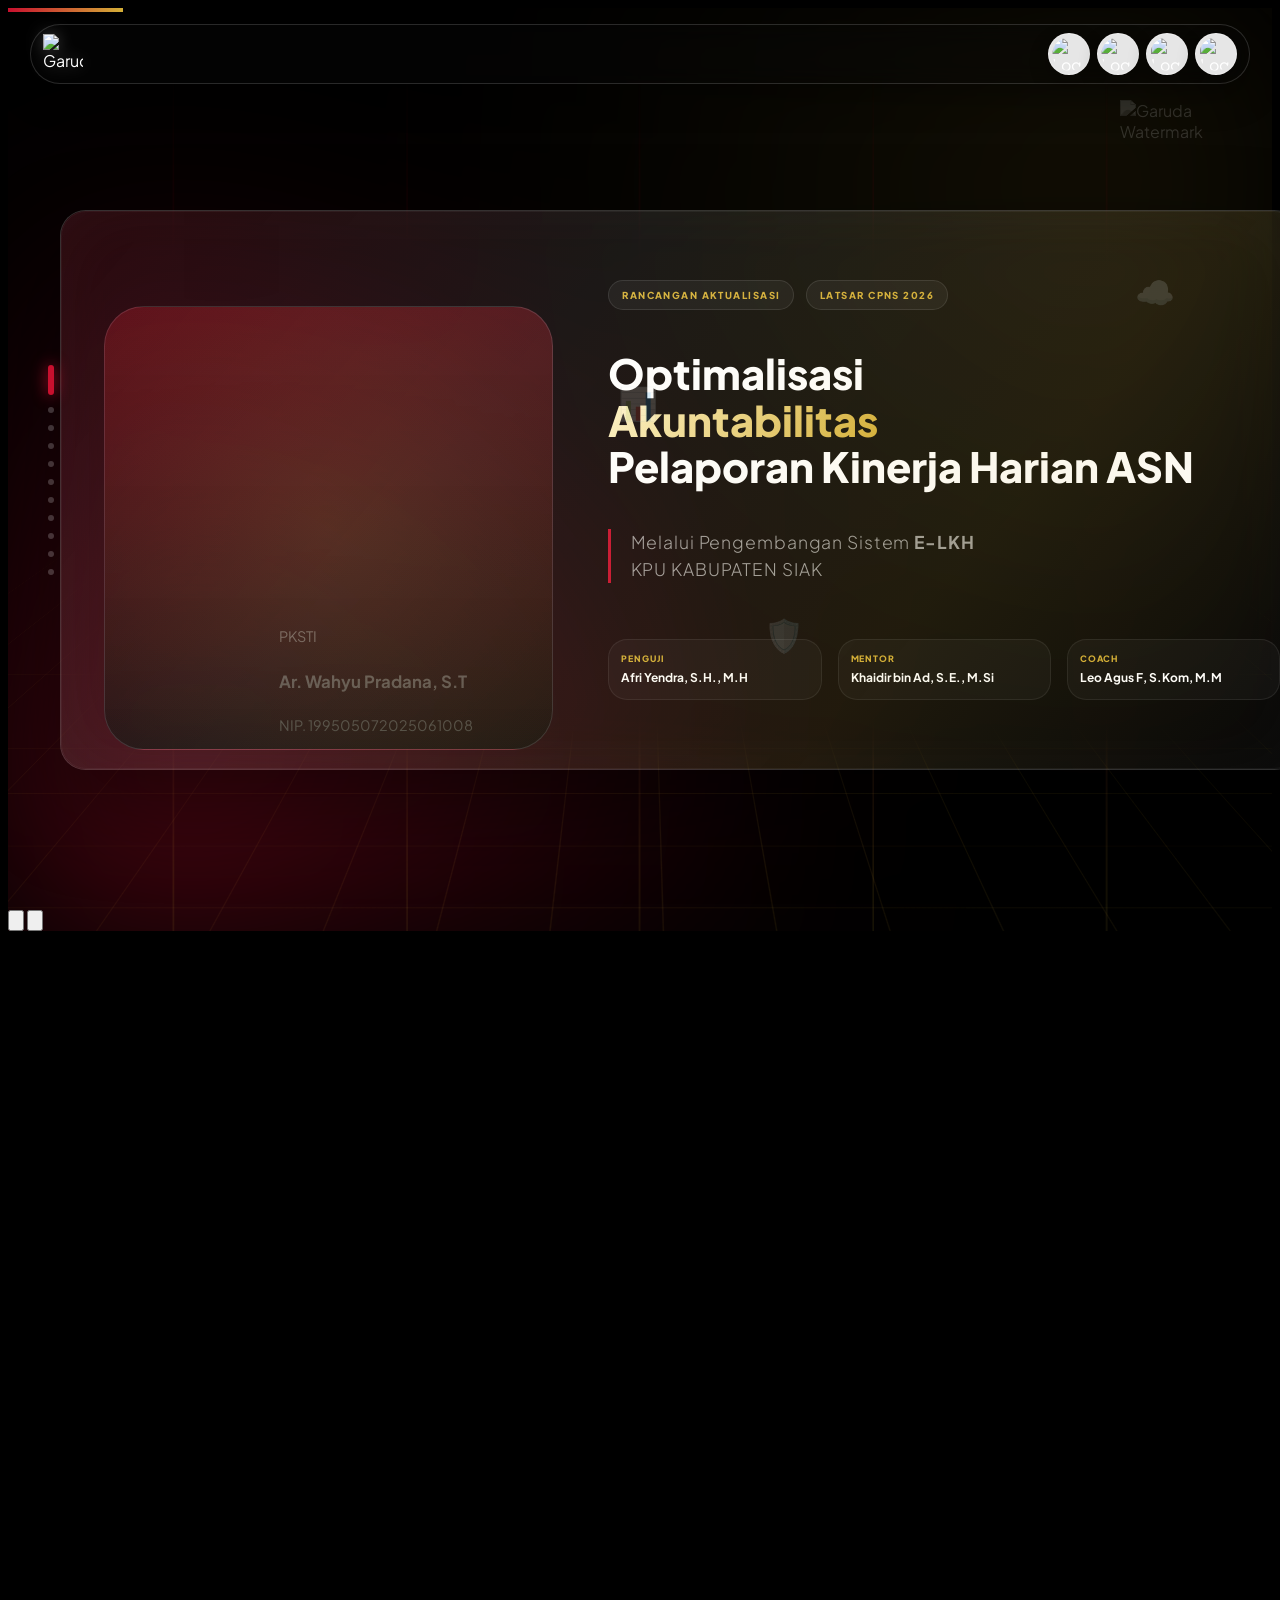
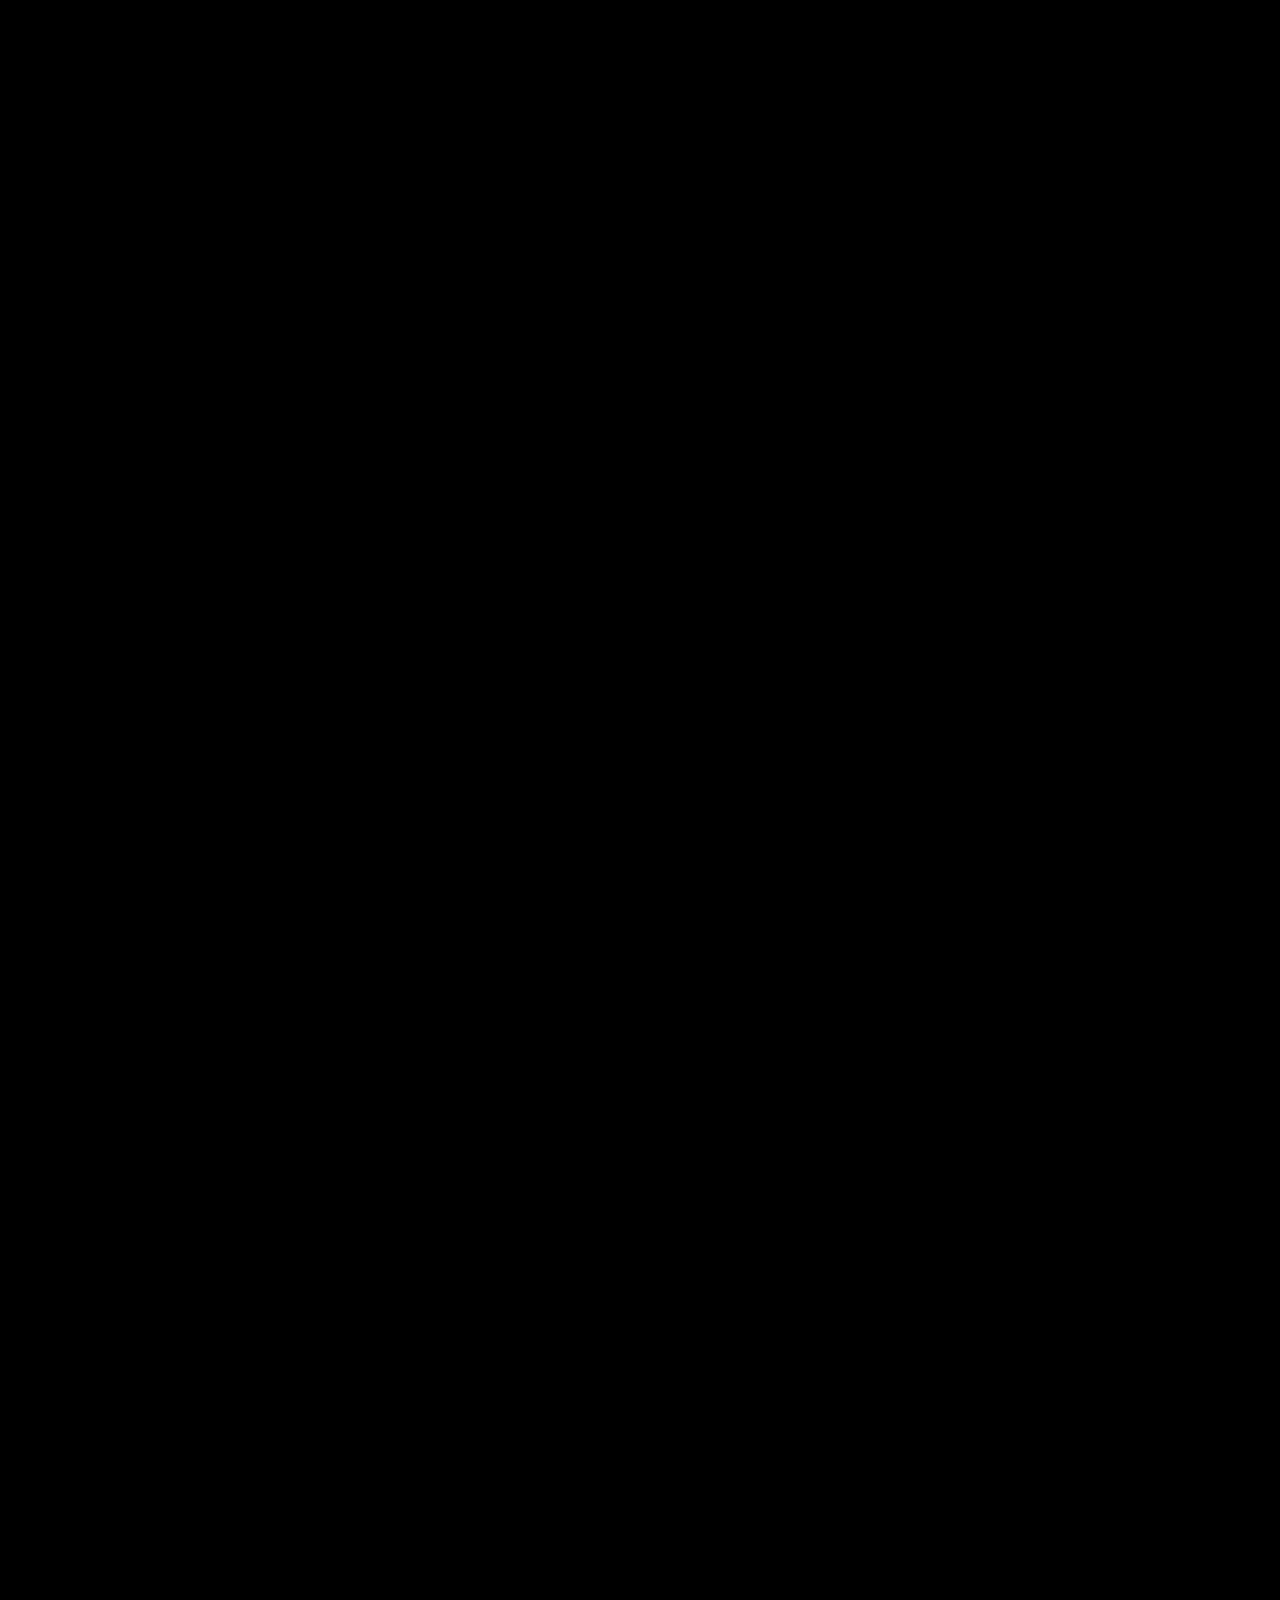
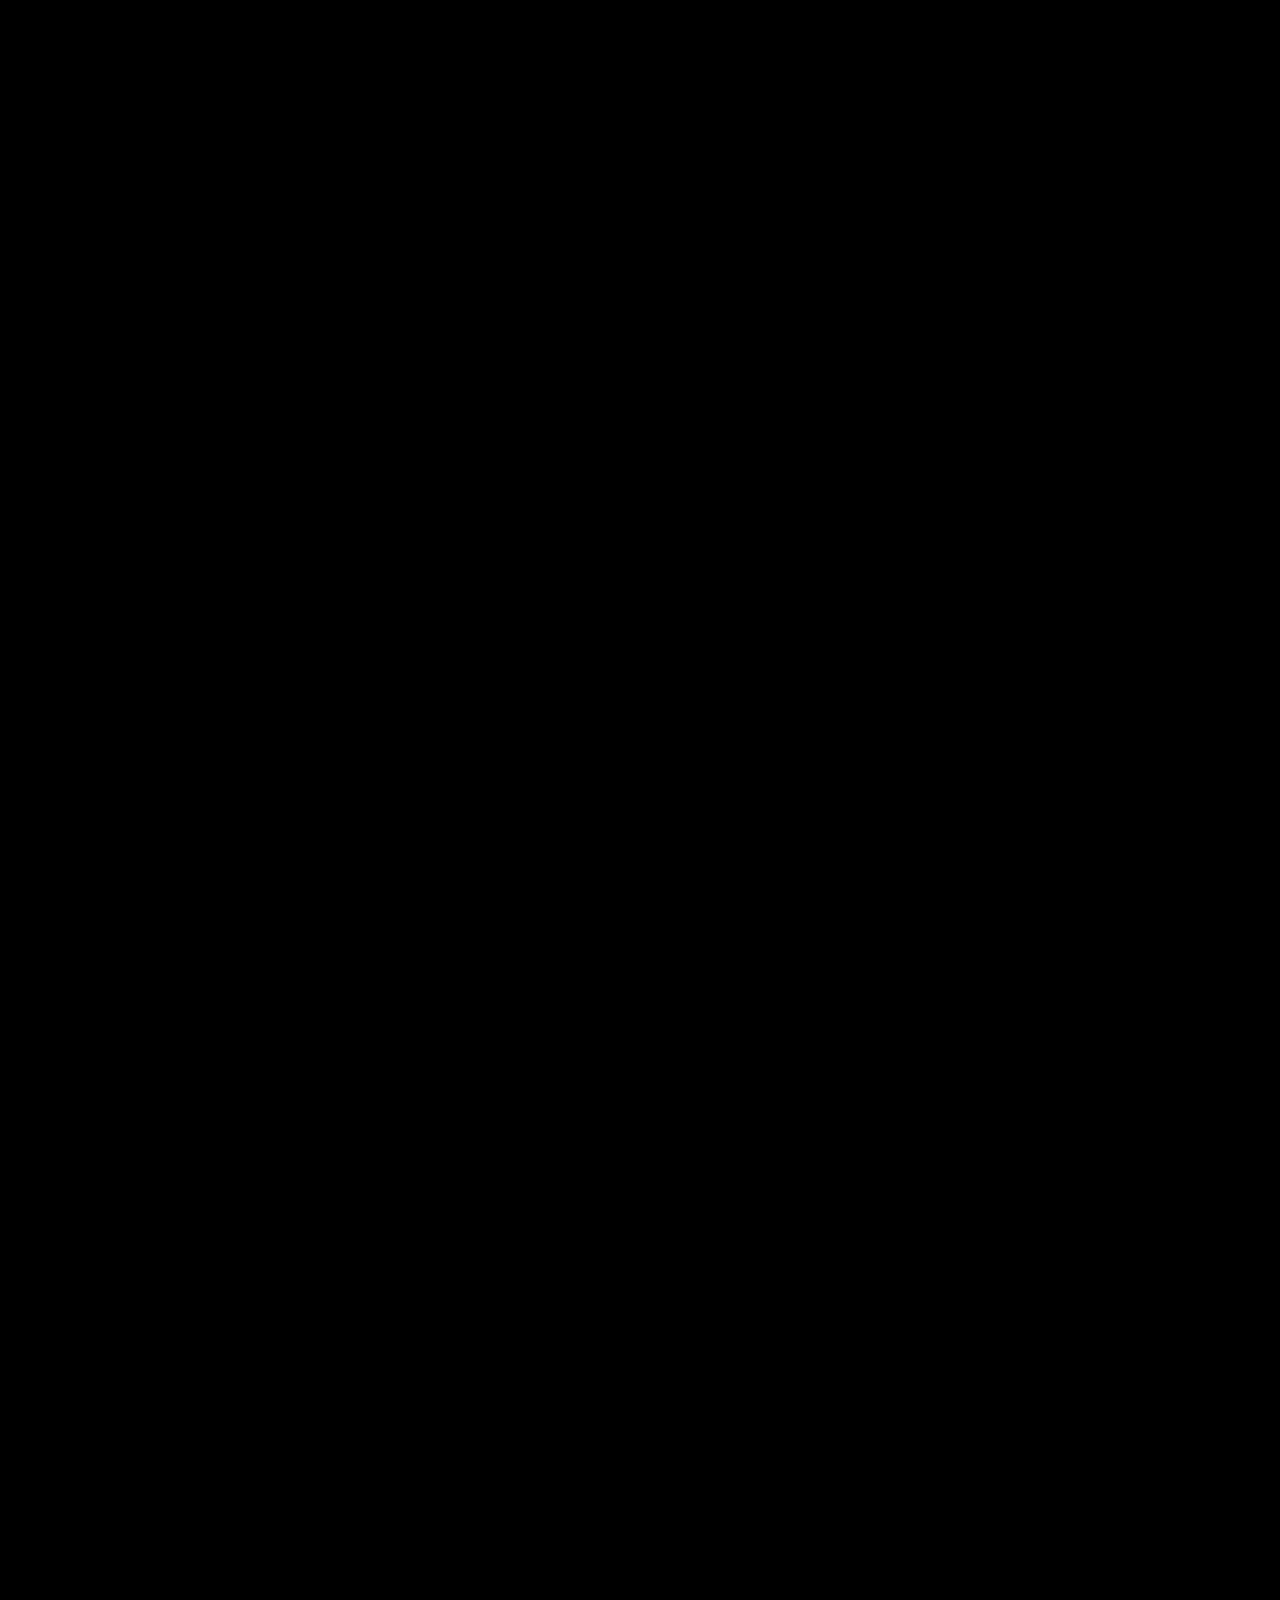
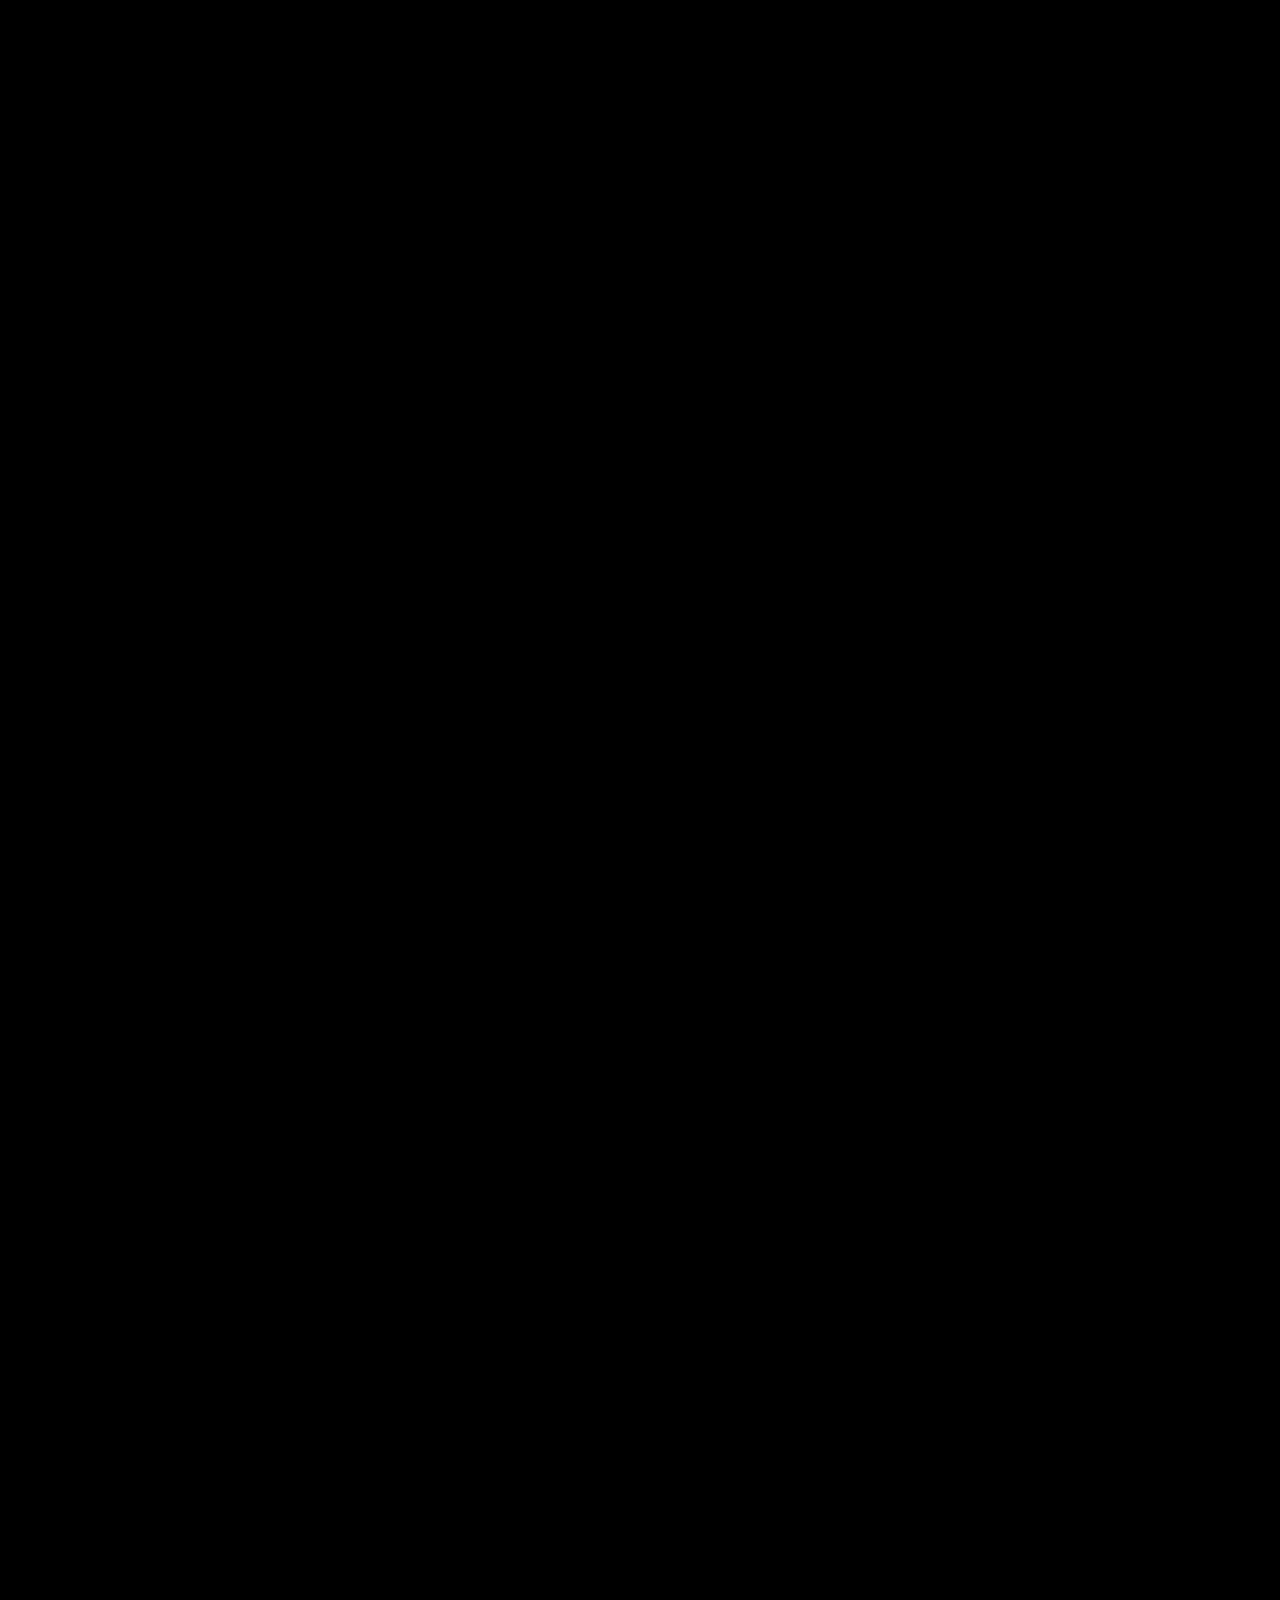
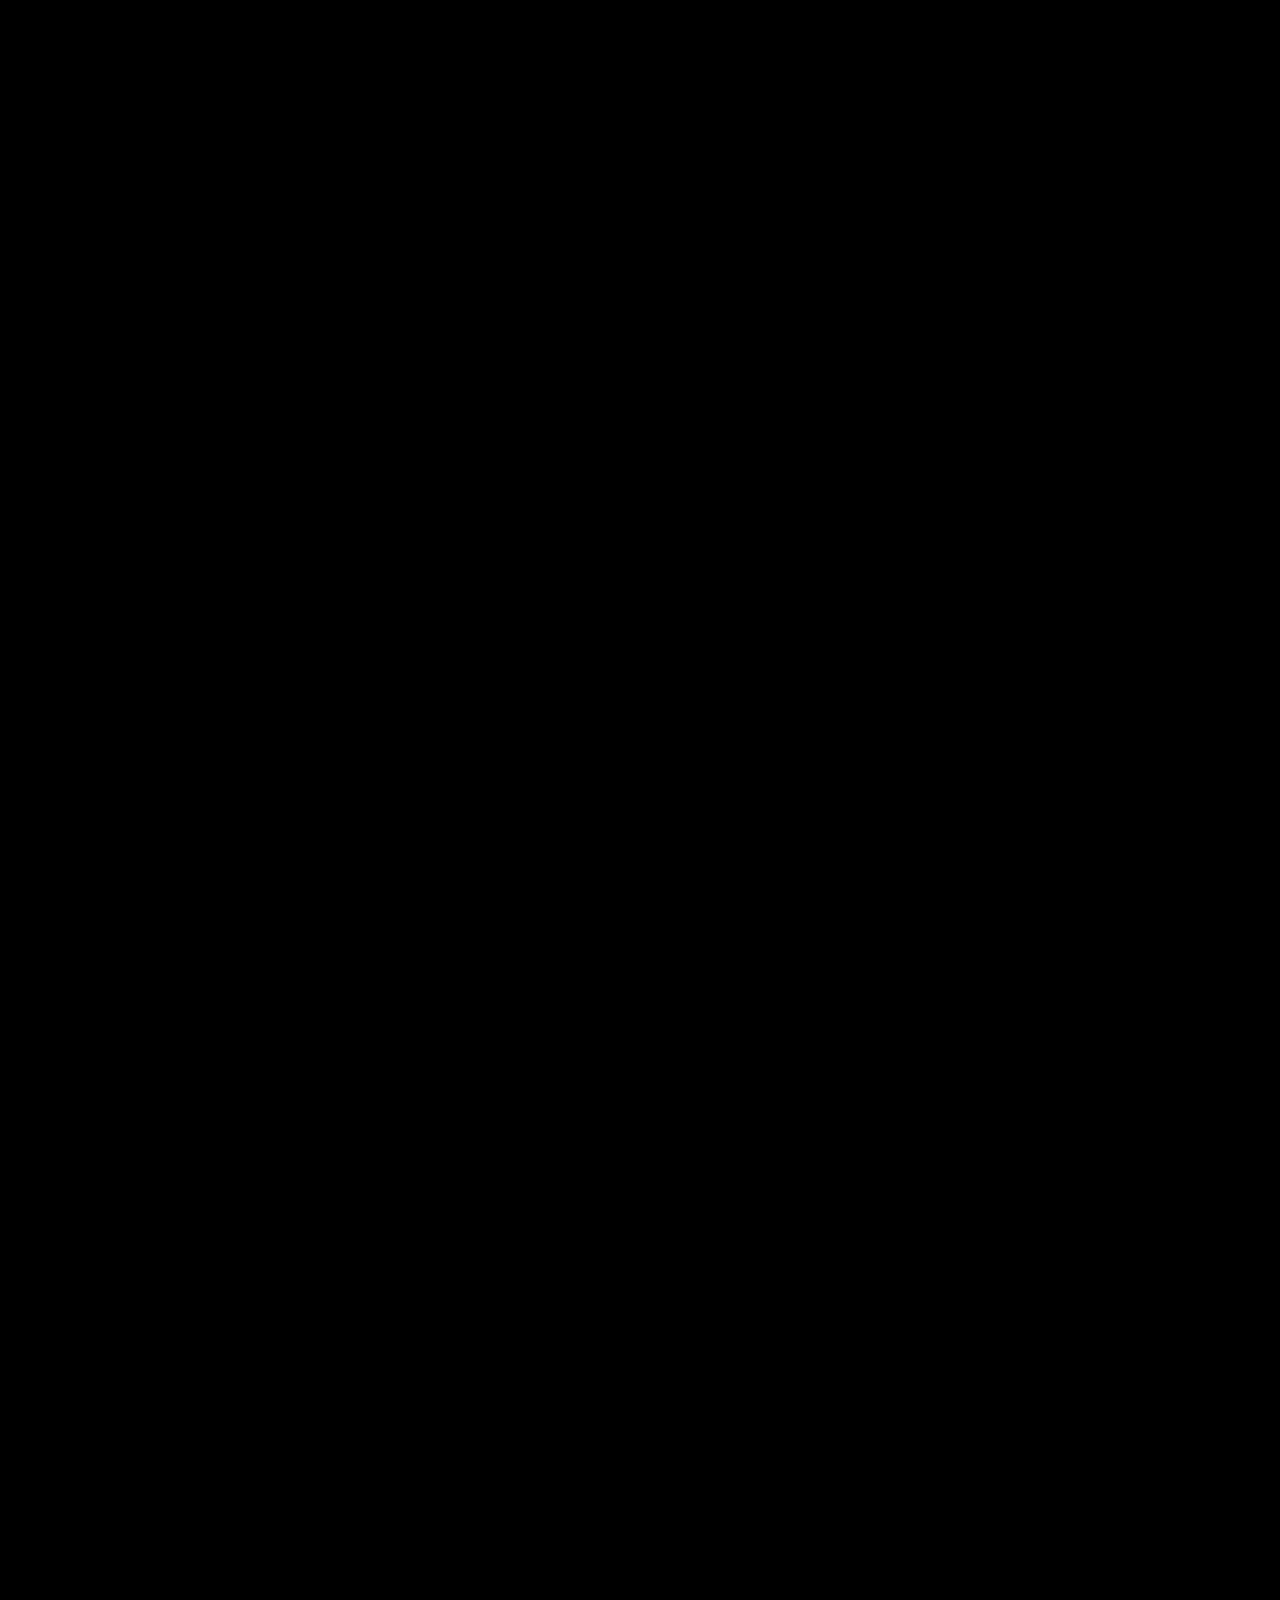
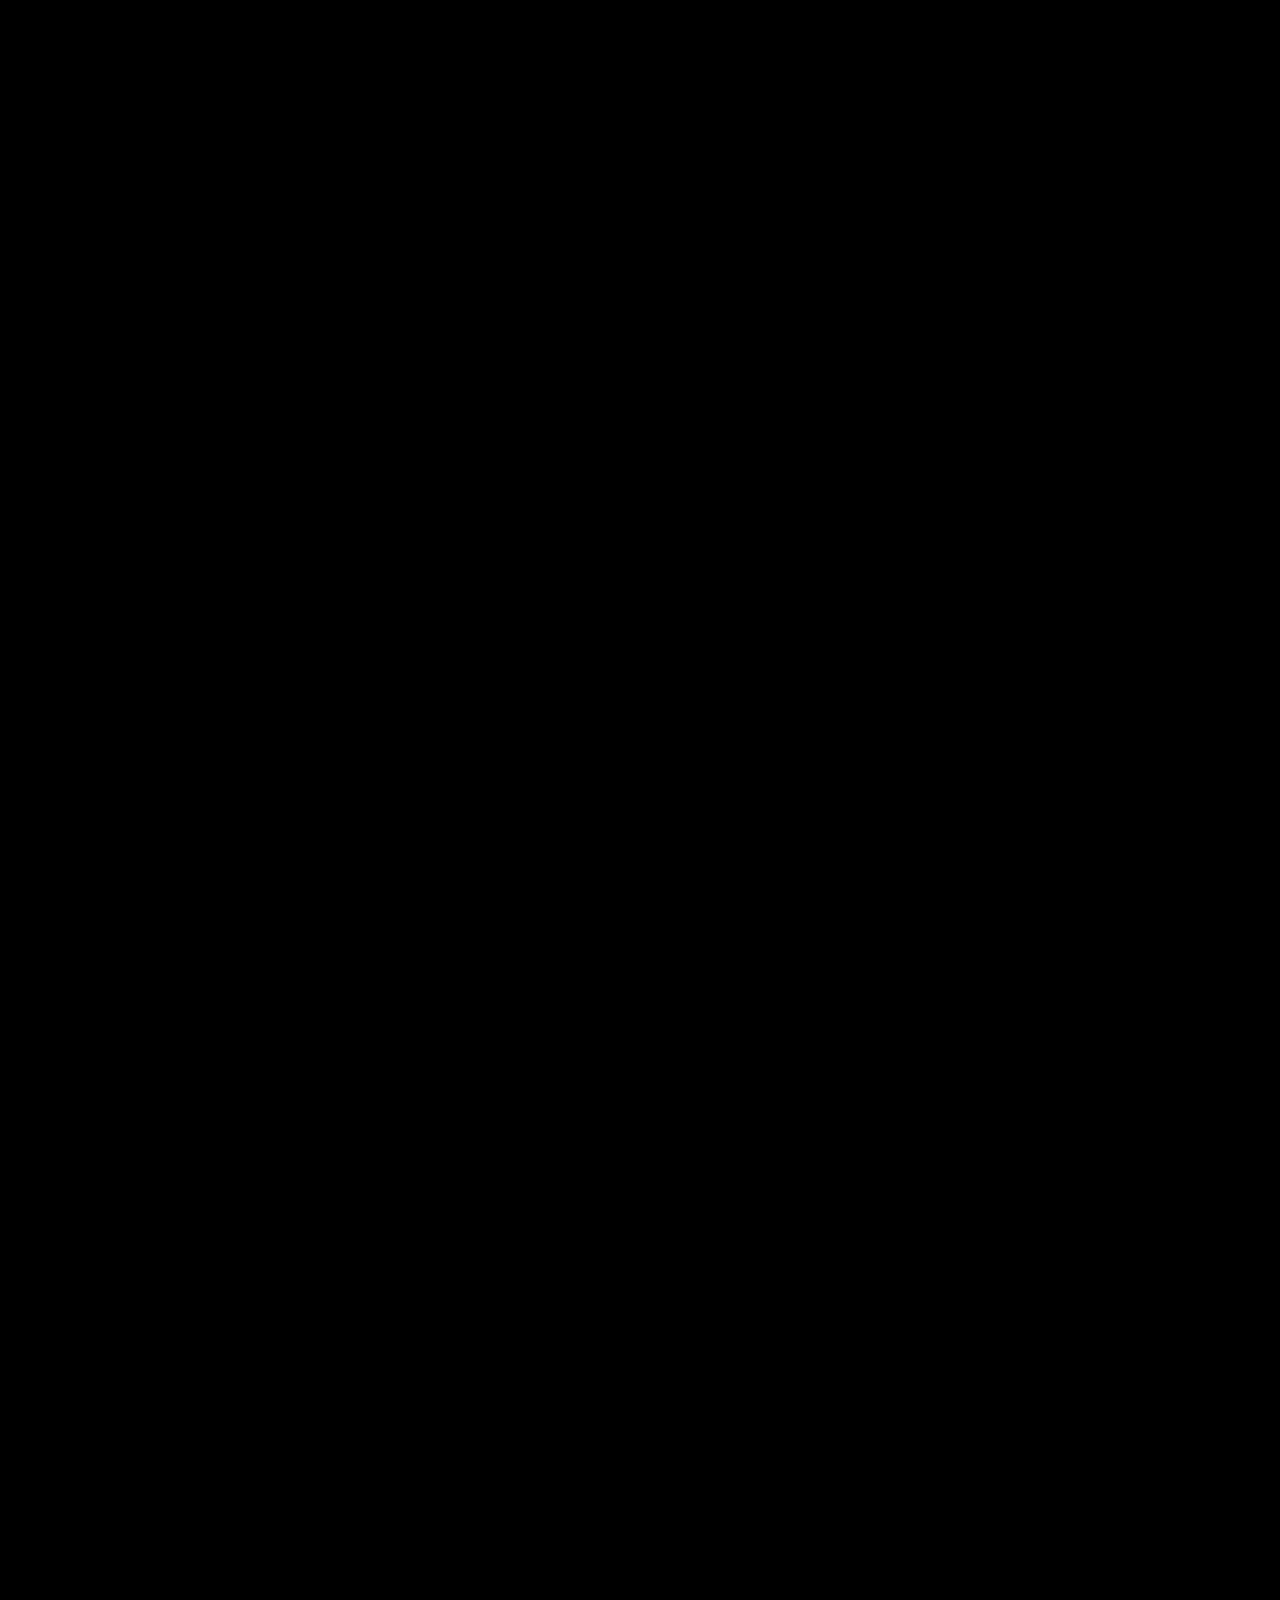
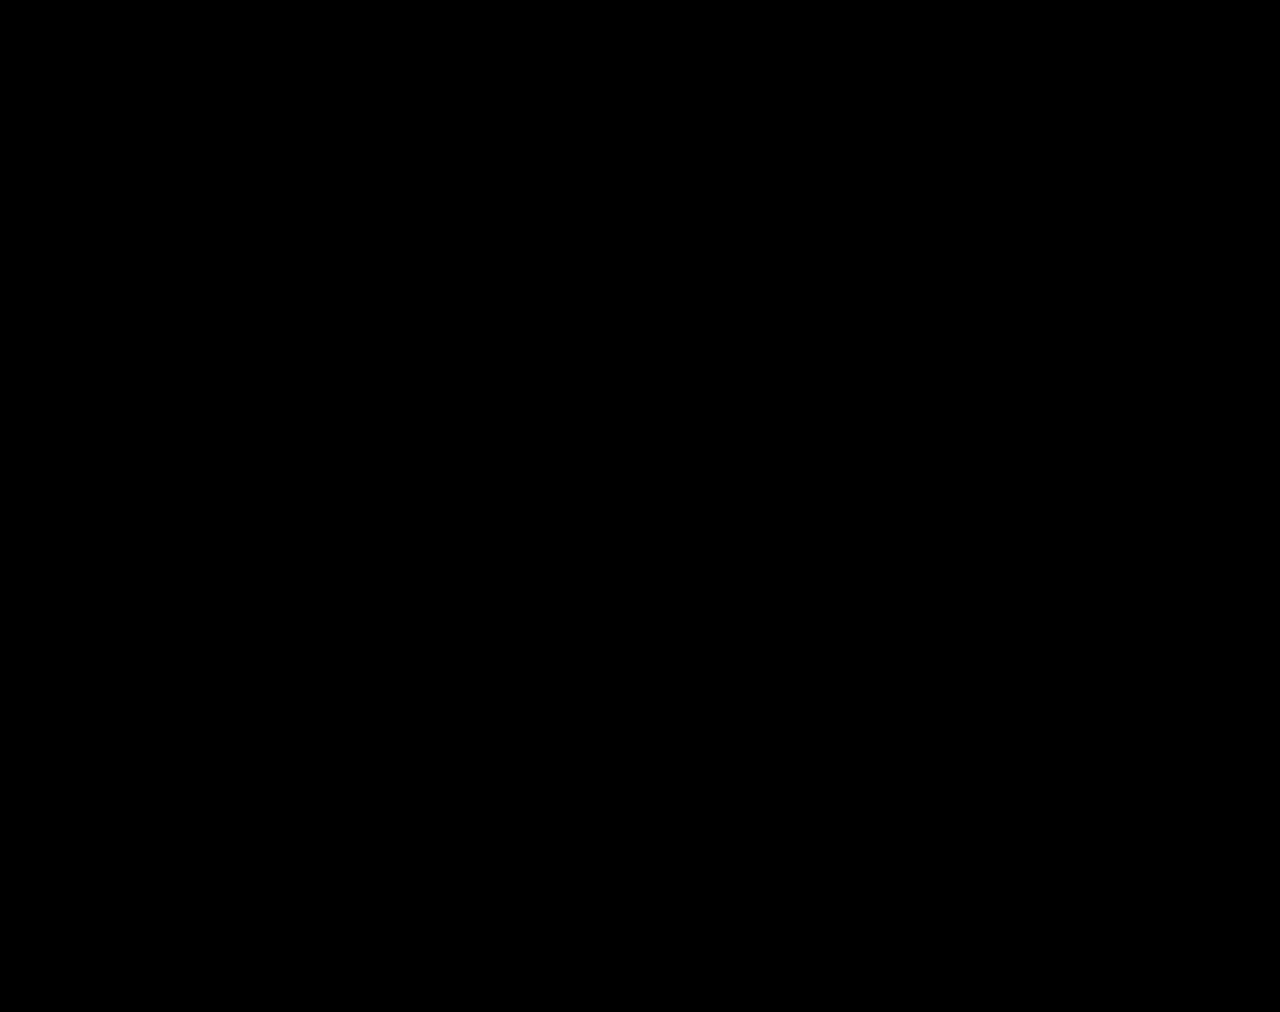
==== index.html @ 840cd555 "change name" ====
<!DOCTYPE html>
<html lang="id">
<head>
    <meta charset="UTF-8">
    <meta name="viewport" content="width=device-width, initial-scale=1.0">
    <title>E-LKH KPU Siak | Ar. Wahyu Pradana</title>
    <script src="https://cdn.tailwindcss.com"></script>
    <link href="https://fonts.googleapis.com/css2?family=Plus+Jakarta+Sans:wght@300;400;600;700;800&display=swap" rel="stylesheet">
    <style>
        :root {
            --id-red: #C8102E;
            --id-gold: #D4AF37;
            --id-dark: #0a0a0a;
        }

        body {
            font-family: 'Plus Jakarta Sans', sans-serif;
            background: #000;
            color: white;
            overflow: hidden;
            perspective: 1200px;
        }

        #bgStage {
            position: fixed;
            inset: 0;
            z-index: -2;
            background: #000;
            overflow: hidden;
            perspective: 1200px;
        }

        .floor-grid {
            position: absolute;
            bottom: -25%;
            left: -50%;
            width: 200%;
            height: 100%;
            background-image: linear-gradient(rgba(212, 175, 55, 0.1) 1px, transparent 1px),
            linear-gradient(90deg, rgba(212, 175, 55, 0.1) 1px, transparent 1px);
            background-size: 80px 80px;
            transform: rotateX(75deg); /* Memiringkan grid menjadi lantai */
            mask-image: radial-gradient(circle at center, black 20%, transparent 80%);
            animation: floorScroll 20s linear infinite;
        }

        @keyframes floorScroll {
            from {
                background-position: 0 0;
            }
            to {
                background-position: 0 800px;
            }
        }

        .fog-light {
            position: absolute;
            inset: 0;
            background: radial-gradient(circle at 10% 90%, rgba(200, 16, 46, 0.4) 0%, transparent 50%),
            radial-gradient(circle at 90% 10%, rgba(212, 175, 55, 0.1) 0%, transparent 50%);
            filter: blur(100px);
        }

        .indonesia-hologram {
            position: absolute;
            top: 45%;
            left: 50%;
            width: 100%;
            opacity: 0.08;
            filter: invert(1) brightness(2);
            transform: translate(-50%, -50%) translateZ(-300px);
            pointer-events: none;
            transition: transform 0.1s ease-out;
        }

        .garuda-watermark {
            position: fixed;
            top: 10%;
            right: 2%;
            pointer-events: none;
            filter: grayscale(1) brightness(1.2);
            bottom: 3%;
            width: 10%;
            opacity: 0.15;
            z-index: 10;
        }

        .data-stream {
            position: absolute;
            inset: 0;
            display: flex;
            justify-content: space-around;
            pointer-events: none;
            transform: translateZ(-100px);
        }

        .beam {
            width: 1px;
            height: 150%;
            background: linear-gradient(to bottom, transparent, rgba(200, 16, 46, 0.3), rgba(212, 175, 55, 0.2), transparent);
            animation: beamMove var(--dur) linear infinite;
        }

        @keyframes beamMove {
            from {
                transform: translateY(-100%);
            }
            to {
                transform: translateY(100%);
            }
        }

        .slide-wrapper {
            height: 100vh;
            transition: all 0.8s cubic-bezier(0.645, 0.045, 0.355, 1);
        }

        .slide {
            height: 100vh;
            width: 100vw;
            display: flex;
            align-items: center;
            justify-content: center;
            padding: 2rem;
            position: relative;
        }

        .glass-panel {
            background: rgba(255, 255, 255, 0.03);
            backdrop-filter: blur(30px);
            border: 1px solid rgba(255, 255, 255, 0.1);
            box-shadow: 0 40px 100px -20px rgba(0, 0, 0, 0.7);
            border-radius: 2.5rem;
            width: 100%;
            max-width: 1150px;
            padding: 3.5rem;
            transform-style: preserve-3d;
            transition: transform 1s ease, opacity 0.8s ease;
            opacity: 0;
            transform: rotateX(8deg) translateZ(-50px);
        }

        .active .glass-panel {
            opacity: 1;
            transform: rotateX(0deg) translateZ(0);
        }

        .active .glass-panel::before {
            content: "";
            position: absolute;
            inset: 0;
            border-radius: inherit;
            border: 1px solid rgba(255, 255, 255, 0.06);
            box-shadow: inset 0 0 80px rgba(255, 255, 255, 0.03);
            pointer-events: none;
        }

        .red-gold-line {
            height: 3px;
            width: 120px;
            background: linear-gradient(90deg, var(--id-red), var(--id-gold));
            margin-bottom: 2rem;
            border-radius: 2px;
        }

        .gradient-text {
            background: linear-gradient(135deg, #ffffff 30%, var(--id-gold) 100%);
            background-clip: text;
            -webkit-background-clip: text;
            -webkit-text-fill-color: transparent;
        }

        /* Animations */
        .reveal {
            opacity: 0;
            transform: translateY(30px);
            transition: all 0.7s ease-out;
        }

        .active .reveal {
            opacity: 1;
            transform: translateY(0);
        }

        .delay-1 {
            transition-delay: 0.2s;
        }

        .delay-2 {
            transition-delay: 0.4s;
        }

        .delay-3 {
            transition-delay: 0.6s;
        }

        .slide.active:nth-child(odd) .glass-panel {
            animation: slideTiltLeft 1s cubic-bezier(0.18, 0.84, 0.32, 1.05);
        }

        .slide.active:nth-child(even) .glass-panel {
            animation: slideTiltRight 1s cubic-bezier(0.18, 0.84, 0.32, 1.05);
        }

        .slide.active .red-gold-line {
            animation: lineSweep 1.1s ease-out both;
        }

        .slide.active h1,
        .slide.active h2 {
            animation: titlePulse 1.1s ease both;
        }

        @keyframes slideTiltLeft {
            0% {
                transform: translate3d(-60px, 30px, -90px) rotateY(12deg) rotateX(5deg);
                opacity: 0;
            }
            100% {
                transform: translate3d(0, 0, 0) rotateY(0deg) rotateX(0deg);
                opacity: 1;
            }
        }

        @keyframes slideTiltRight {
            0% {
                transform: translate3d(60px, 30px, -90px) rotateY(-12deg) rotateX(5deg);
                opacity: 0;
            }
            100% {
                transform: translate3d(0, 0, 0) rotateY(0deg) rotateX(0deg);
                opacity: 1;
            }
        }

        @keyframes lineSweep {
            0% {
                width: 0;
                opacity: 0.2;
            }
            100% {
                width: 120px;
                opacity: 1;
            }
        }

        @keyframes titlePulse {
            0% {
                opacity: 0;
                transform: translateY(20px) scale(0.98);
                letter-spacing: 0.08em;
            }
            100% {
                opacity: 1;
                transform: translateY(0) scale(1);
                letter-spacing: normal;
            }
        }

        .progress-bar {
            position: fixed;
            top: 0;
            left: 0;
            height: 4px;
            background: linear-gradient(90deg, var(--id-red), var(--id-gold));
            z-index: 100;
            transition: width 0.4s ease;
        }

        .nav-indicator {
            position: fixed;
            left: 2.5rem;
            top: 50%;
            transform: translateY(-50%);
            display: flex;
            flex-direction: column;
            gap: 0.75rem;
            z-index: 50;
        }

        .dot {
            width: 6px;
            height: 6px;
            background: rgba(255, 255, 255, 0.2);
            border-radius: 50%;
            transition: all 0.4s ease;
        }

        .dot.active {
            background: var(--id-red);
            height: 30px;
            border-radius: 10px;
            box-shadow: 0 0 15px var(--id-red);
        }

        table tr:nth-child(even) {
            background: rgba(255, 255, 255, 0.02);
        }

        .global-header {
            position: fixed;
            top: 1rem;
            left: 1.4rem;
            right: 1.4rem;
            z-index: 70;
            display: flex;
            justify-content: space-between;
            align-items: center;
            gap: 1rem;
            padding: 0.5rem 0.7rem;
            border-radius: 999px;
            background: rgba(10, 10, 10, 0.36);
            border: 1px solid rgba(255, 255, 255, 0.15);
            backdrop-filter: blur(12px);
            box-shadow: 0 10px 35px rgba(0, 0, 0, 0.35);
            opacity: 0;
            transform: translateY(-10px);
            animation: headerFadeIn 0.55s ease forwards;
        }

        .global-header-left {
            display: flex;
            align-items: center;
            gap: 0.55rem;
        }

        .global-header-right {
            display: flex;
            align-items: center;
            gap: 0.45rem;
            justify-content: flex-end;
            flex: 1;
        }

        .global-garuda {
            width: 40px;
            height: 40px;
            object-fit: contain;
            filter: drop-shadow(0 0 8px rgba(255, 255, 255, 0.25));
        }

        .global-logo {
            width: 33px;
            height: 33px;
            object-fit: contain;
            border-radius: 999px;
            padding: 0.22rem;
            background: rgba(255, 255, 255, 0.9);
            border: 1px solid rgba(255, 255, 255, 0.35);
            box-shadow: 0 8px 20px rgba(0, 0, 0, 0.24);
        }

        /* Readability boost for presentation room */
        .glass-panel {
            font-size: 1.05rem;
            line-height: 1.5;
        }

        .glass-panel p,
        .glass-panel li,
        .glass-panel td,
        .glass-panel th {
            font-size: 1.05em;
            line-height: 1.55;
        }

        .glass-panel h1 {
            font-size: clamp(2.6rem, 3.2vw, 4.9rem) !important;
            line-height: 1.12 !important;
        }

        .glass-panel h2 {
            font-size: clamp(1.9rem, 3.8vw, 3.25rem) !important;
            line-height: 1.2 !important;
        }

        .glass-panel h3 {
            font-size: clamp(1.2rem, 2.2vw, 1.7rem) !important;
        }

        .slide .text-\[9px\],
        .slide .text-\[10px\] {
            font-size: 0.9rem !important;
            line-height: 1.35 !important;
        }

        .slide .text-\[11px\] {
            font-size: 0.98rem !important;
            line-height: 1.4 !important;
        }

        .slide .text-xs {
            font-size: 1rem !important;
            line-height: 1.5 !important;
        }

        .slide .text-sm {
            font-size: 1.08rem !important;
            line-height: 1.6 !important;
        }

        /* Cover slide premium modern */
        .slide-cover .glass-panel {
            /* width: min(1120px, 92vw); */
            /* aspect-ratio: 16 / 9; */
            /* max-width: 1120px; */
            /* max-height: min(82vh, 640px); */
            padding: 1.2rem;
            border-radius: 1.6rem;
            overflow: hidden;
            position: relative;
            border: 1px solid rgba(255, 255, 255, 0.16);
            box-shadow: 0 34px 90px rgba(0, 0, 0, 0.45);
        }

        .slide-cover .glass-panel::after {
            content: "";
            position: absolute;
            inset: 0;
            background: linear-gradient(130deg, rgba(200, 16, 46, 0.14) 0%, rgba(255, 255, 255, 0.06) 35%, rgba(212, 175, 55, 0.1) 70%, transparent 100%);
            pointer-events: none;
        }

        .cover-layout {
            display: grid;
            grid-template-columns: minmax(260px, 30%) 1fr;
            gap: 1.15rem;
            align-items: stretch;
            height: 100%;
            position: relative;
            z-index: 1;
        }

        .cover-photo-panel {
            background: linear-gradient(160deg, rgba(200, 16, 46, 0.2), rgba(0, 0, 0, 0.2));
            border: 1px solid rgba(255, 255, 255, 0.18);
            border-radius: 1.1rem;
            padding: 0.55rem;
            height: 100%;
            box-shadow: 0 0 34px rgba(200, 16, 46, 0.25);
        }

        .profile-photo {
            width: 100%;
            height: calc(100% - 78px);
            object-fit: cover;
            border-radius: 0.9rem;
            border: 1px solid rgba(255, 255, 255, 0.32);
            box-shadow: 0 12px 28px rgba(0, 0, 0, 0.32);
        }

        .cover-photo-meta {
            margin-top: 0.55rem;
        }

        .cover-photo-meta p {
            margin: 0;
            font-size: 0.78rem !important;
            line-height: 1.35 !important;
        }

        .cover-photo-meta .label {
            color: #fde68a;
            font-weight: 700;
            text-transform: uppercase;
            letter-spacing: 0.05em;
            font-size: 0.62rem !important;
        }

        .cover-photo-meta .value {
            color: #f8fafc;
            font-weight: 600;
            margin-bottom: 0.35rem;
        }

        .cover-right {
            background: rgba(10, 10, 10, 0.36);
            border: 1px solid rgba(255, 255, 255, 0.18);
            border-radius: 1.1rem;
            padding: 1rem 1.05rem;
            height: 100%;
            overflow: auto;
            display: flex;
            flex-direction: column;
            justify-content: flex-start;
        }

        .cover-badge {
            display: flex;
            align-items: center;
            gap: 0.4rem;
            width: fit-content;
            font-size: 0.68rem !important;
            letter-spacing: 0.09em;
            text-transform: uppercase;
            padding: 0.35rem 0.68rem;
            border-radius: 999px;
            background: rgba(255, 255, 255, 0.08);
            border: 1px solid rgba(255, 255, 255, 0.22);
            color: #f3f4f6;
            margin-bottom: 0.65rem;
        }

        .cover-title {
            font-size: clamp(2rem, 3.1vw, 3.1rem) !important;
            line-height: 1.04 !important;
            margin: 0 0 0.7rem !important;
            font-weight: 800;
        }

        .title-line {
            display: block;
            opacity: 0;
            transform: translateY(12px);
            animation: titleLineIn 0.45s ease forwards;
        }

        .title-line:nth-child(2) {
            animation-delay: 0.15s;
        }

        .title-line:nth-child(3) {
            animation-delay: 0.3s;
        }

        .elk-highlight {
            background: linear-gradient(120deg, #fef3c7, #d4af37);
            -webkit-background-clip: text;
            background-clip: text;
            -webkit-text-fill-color: transparent;
        }

        .cover-instansi {
            text-transform: uppercase;
            letter-spacing: 0.26em;
            font-size: 0.66rem !important;
            color: rgba(255, 255, 255, 0.78);
            margin-bottom: 1rem;
        }

        .cover-team {
            display: grid;
            grid-template-columns: repeat(3, minmax(0, 1fr));
            gap: 0.5rem;
        }

        .cover-role-item {
            display: flex;
            align-items: center;
            gap: 0.5rem;
            font-size: 0.76rem;
            line-height: 1.3;
            color: #e5e7eb;
            background: rgba(255, 255, 255, 0.05);
            border: 1px solid rgba(255, 255, 255, 0.18);
            border-radius: 0.85rem;
            padding: 0.44rem 0.52rem;
            opacity: 0;
            transform: translateY(12px);
            animation: cardIn 0.45s ease forwards;
            transition: transform 0.25s ease, border-color 0.25s ease, background 0.25s ease;
        }

        .cover-role-item:nth-child(2) {
            animation-delay: 0.1s;
        }

        .cover-role-item:nth-child(3) {
            animation-delay: 0.2s;
        }

        .cover-role-item:hover,
        .cover-role-item:focus-within {
            transform: translateY(-2px);
            border-color: rgba(212, 175, 55, 0.55);
            background: rgba(255, 255, 255, 0.08);
        }

        .role-avatar {
            width: 30px;
            height: 30px;
            border-radius: 999px;
            display: flex;
            align-items: center;
            justify-content: center;
            font-size: 0.62rem;
            font-weight: 800;
            color: #fff;
            flex-shrink: 0;
            border: 1px solid rgba(255, 255, 255, 0.28);
            box-shadow: 0 6px 18px rgba(0, 0, 0, 0.3);
        }

        .role-avatar.penguji {
            background: linear-gradient(145deg, #ef4444, #991b1b);
        }

        .role-avatar.mentor {
            background: linear-gradient(145deg, #f59e0b, #92400e);
        }

        .role-avatar.coach {
            background: linear-gradient(145deg, #3b82f6, #1e3a8a);
        }

        .role-text {
            min-width: 0;
        }

        .cover-role-label {
            display: block;
            font-weight: 700;
            color: #fde68a;
            text-transform: uppercase;
            letter-spacing: 0.04em;
            font-size: 0.62rem;
            margin-bottom: 0.04rem;
            line-height: 1.1;
        }

        .cover-role-name {
            display: block;
            color: #f3f4f6;
            font-weight: 600;
            line-height: 1.2;
        }

        .reveal-photo {
            opacity: 0;
            transform: translateX(-24px);
            animation: photoIn 0.55s ease forwards;
        }

        @keyframes photoIn {
            to {
                opacity: 1;
                transform: translateX(0);
            }
        }

        @keyframes titleLineIn {
            to {
                opacity: 1;
                transform: translateY(0);
            }
        }

        @keyframes cardIn {
            to {
                opacity: 1;
                transform: translateY(0);
            }
        }

        @keyframes headerFadeIn {
            to {
                opacity: 1;
                transform: translateY(0);
            }
        }

        /* Mouse magnifier for text */
        .text-magnifier {
            position: fixed;
            width: 92px;
            height: 92px;
            border-radius: 50%;
            border: 2px solid rgba(255, 255, 255, 0.75);
            background: radial-gradient(circle, rgba(255, 255, 255, 0.16) 0%, rgba(255, 255, 255, 0.04) 62%, rgba(200, 16, 46, 0.12) 100%);
            box-shadow: 0 0 28px rgba(212, 175, 55, 0.28), inset 0 0 18px rgba(255, 255, 255, 0.12);
            pointer-events: none;
            z-index: 90;
            transform: translate(-50%, -50%) scale(0);
            opacity: 0;
            transition: transform 0.14s ease, opacity 0.14s ease;
            mix-blend-mode: screen;
        }

        .text-magnifier.active {
            transform: translate(-50%, -50%) scale(1);
            opacity: 1;
        }

        .magnified-text {
            transform: scale(1.12);
            transform-origin: center;
            transition: transform 0.12s ease, text-shadow 0.12s ease, color 0.12s ease;
            text-shadow: 0 0 14px rgba(255, 255, 255, 0.35);
            color: #ffffff;
        }

        /* Circular process slide */
        .circular-process-wrap {
            display: grid;
            grid-template-columns: 1.15fr 0.85fr;
            gap: 1.2rem;
            align-items: center;
        }

        .process-orbit {
            position: relative;
            width: min(76vh, 680px);
            aspect-ratio: 1 / 1;
            margin: 0 auto;
            border-radius: 999px;
            background: radial-gradient(circle at center, rgba(200, 16, 46, 0.12), transparent 62%);
        }

        .process-ring-svg {
            position: absolute;
            inset: 0;
            width: 100%;
            height: 100%;
            pointer-events: none;
        }

        .orbit-ring {
            fill: none;
            stroke: rgba(255, 255, 255, 0.12);
            stroke-width: 1.2;
        }

        .orbit-dash {
            fill: none;
            stroke: rgba(212, 175, 55, 0.7);
            stroke-width: 2;
            stroke-dasharray: 12 14;
            animation: orbitMove 10s linear infinite;
        }

        @keyframes orbitMove {
            from {
                stroke-dashoffset: 0;
            }
            to {
                stroke-dashoffset: -180;
            }
        }

        .process-core {
            position: absolute;
            top: 50%;
            left: 50%;
            transform: translate(-50%, -50%);
            width: 190px;
            height: 190px;
            border-radius: 999px;
            background: radial-gradient(circle at 30% 30%, rgba(255, 255, 255, 0.22), rgba(200, 16, 46, 0.22));
            border: 1px solid rgba(255, 255, 255, 0.24);
            box-shadow: 0 0 35px rgba(200, 16, 46, 0.32), inset 0 0 40px rgba(212, 175, 55, 0.14);
            display: flex;
            flex-direction: column;
            align-items: center;
            justify-content: center;
            text-align: center;
            animation: corePulse 2.8s ease-in-out infinite;
        }

        @keyframes corePulse {
            0%, 100% {
                transform: translate(-50%, -50%) scale(1);
            }
            50% {
                transform: translate(-50%, -50%) scale(1.04);
            }
        }

        .process-core h4 {
            font-size: 1.3rem;
            font-weight: 800;
            letter-spacing: 0.05em;
        }

        .process-core p {
            font-size: 0.72rem;
            letter-spacing: 0.14em;
            text-transform: uppercase;
            color: #d1d5db;
        }

        .process-node {
            position: absolute;
            width: 138px;
            min-height: 98px;
            border-radius: 1rem;
            border: 1px solid rgba(255, 255, 255, 0.2);
            background: rgba(255, 255, 255, 0.07);
            backdrop-filter: blur(10px);
            box-shadow: 0 10px 30px rgba(0, 0, 0, 0.3);
            padding: 0.55rem 0.6rem;
            text-align: center;
            cursor: pointer;
            opacity: 0;
            transform: translateY(16px) scale(0.95);
            animation: nodeIn 0.4s ease forwards;
            transition: transform 0.2s ease, box-shadow 0.2s ease, border-color 0.2s ease, background 0.2s ease;
        }

        .process-node[data-step="3"] {
            width: 154px;
            min-height: 112px;
            border-color: rgba(212, 175, 55, 0.65);
            box-shadow: 0 0 30px rgba(200, 16, 46, 0.5), 0 12px 28px rgba(0, 0, 0, 0.34);
            background: rgba(200, 16, 46, 0.2);
        }

        .process-node:hover,
        .process-node:focus-visible,
        .process-node.active {
            transform: translateY(0) scale(1.06);
            border-color: rgba(200, 16, 46, 0.85);
            box-shadow: 0 0 24px rgba(200, 16, 46, 0.42), 0 10px 24px rgba(0, 0, 0, 0.3);
            background: rgba(200, 16, 46, 0.24);
            outline: none;
        }

        .process-node .icon {
            font-size: 1.15rem;
            line-height: 1;
            margin-bottom: 0.28rem;
        }

        .process-node .step-no {
            font-size: 0.58rem;
            letter-spacing: 0.16em;
            text-transform: uppercase;
            color: #fbbf24;
            margin-bottom: 0.2rem;
            display: block;
        }

        .process-node .step-title {
            font-size: 0.69rem;
            line-height: 1.25;
            font-weight: 700;
            color: #f8fafc;
        }

        @keyframes nodeIn {
            to {
                opacity: 1;
                transform: translateY(0) scale(1);
            }
        }

        .process-detail {
            background: rgba(255, 255, 255, 0.06);
            border: 1px solid rgba(255, 255, 255, 0.18);
            border-radius: 1rem;
            padding: 1rem 1rem;
            box-shadow: 0 14px 35px rgba(0, 0, 0, 0.28);
        }

        .process-detail h4 {
            font-size: 0.72rem;
            letter-spacing: 0.16em;
            text-transform: uppercase;
            color: #fbbf24;
            margin-bottom: 0.35rem;
        }

        .process-detail p {
            margin-bottom: 0.55rem;
            font-size: 0.88rem !important;
            line-height: 1.35 !important;
        }

        .process-note {
            font-size: 0.76rem !important;
            color: #d1d5db;
            border-left: 3px solid rgba(212, 175, 55, 0.7);
            padding-left: 0.6rem;
            margin-top: 0.3rem;
        }

        /* BerAKHLAK analytics slide */
        .berakhlak-layout {
            display: grid;
            grid-template-columns: 1.1fr 0.9fr;
            gap: 1.1rem;
        }

        .berakhlak-chart-panel,
        .berakhlak-analysis-panel {
            background: rgba(255, 255, 255, 0.05);
            border: 1px solid rgba(255, 255, 255, 0.16);
            border-radius: 1rem;
            padding: 1rem;
            backdrop-filter: blur(12px);
            box-shadow: 0 14px 34px rgba(0, 0, 0, 0.3);
        }

        .berakhlak-bar-row {
            position: relative;
            margin-bottom: 0.56rem;
            padding: 0.48rem 0.5rem;
            border-radius: 0.8rem;
            border: 1px solid rgba(255, 255, 255, 0.1);
            background: rgba(255, 255, 255, 0.02);
            transition: border-color 0.2s ease, transform 0.2s ease, box-shadow 0.2s ease;
        }

        .berakhlak-bar-row:hover {
            border-color: rgba(212, 175, 55, 0.6);
            transform: translateY(-1px);
            box-shadow: 0 0 20px rgba(200, 16, 46, 0.25);
        }

        .berakhlak-bar-row.low {
            opacity: 0.72;
        }

        .bar-head {
            display: flex;
            justify-content: space-between;
            align-items: center;
            font-size: 0.8rem;
            font-weight: 700;
            margin-bottom: 0.35rem;
        }

        .bar-track {
            width: 100%;
            height: 10px;
            border-radius: 999px;
            background: rgba(255, 255, 255, 0.13);
            overflow: hidden;
        }

        .bar-fill {
            width: 0;
            height: 100%;
            border-radius: 999px;
            transition: width 1s cubic-bezier(0.22, 1, 0.36, 1);
        }

        .bar-fill.high {
            background: linear-gradient(90deg, #c8102e, #d4af37);
            box-shadow: 0 0 14px rgba(200, 16, 46, 0.45);
        }

        .bar-fill.medium {
            background: linear-gradient(90deg, #fbbf24, #d4af37);
            box-shadow: 0 0 14px rgba(200, 16, 46, 0.45);
        }

        .bar-fill.low {
            background: linear-gradient(90deg, #9ca3af, #d1d5db);
            box-shadow: 0 0 10px rgba(156, 163, 175, 0.26);
        }

        .bar-tooltip {
            position: absolute;
            top: -36px;
            left: 0.5rem;
            right: 0.5rem;
            font-size: 0.68rem;
            line-height: 1.2;
            color: #f8fafc;
            background: rgba(8, 8, 8, 0.92);
            border: 1px solid rgba(255, 255, 255, 0.2);
            border-radius: 0.5rem;
            padding: 0.32rem 0.42rem;
            opacity: 0;
            transform: translateY(6px);
            pointer-events: none;
            transition: opacity 0.18s ease, transform 0.18s ease;
            z-index: 5;
        }

        .berakhlak-bar-row:hover .bar-tooltip,
        .berakhlak-bar-row:focus-within .bar-tooltip {
            opacity: 1;
            transform: translateY(0);
        }

        .dominance-badge {
            display: inline-flex;
            align-items: center;
            gap: 0.35rem;
            font-size: 0.72rem;
            letter-spacing: 0.08em;
            text-transform: uppercase;
            color: #fef3c7;
            background: rgba(200, 16, 46, 0.2);
            border: 1px solid rgba(212, 175, 55, 0.5);
            padding: 0.36rem 0.6rem;
            border-radius: 999px;
            margin-bottom: 0.7rem;
        }

        .cluster-box {
            margin-bottom: 0.7rem;
            border: 1px solid rgba(255, 255, 255, 0.12);
            border-radius: 0.8rem;
            padding: 0.6rem 0.7rem;
            background: rgba(255, 255, 255, 0.03);
        }

        .cluster-title {
            font-size: 0.75rem;
            letter-spacing: 0.08em;
            text-transform: uppercase;
            font-weight: 700;
            margin-bottom: 0.35rem;
        }

        .cluster-title.dominant {
            color: #fca5a5;
        }

        .cluster-title.support {
            color: #e5e7eb;
        }

        .cluster-items {
            display: flex;
            flex-wrap: wrap;
            gap: 0.35rem;
        }

        .cluster-items span {
            font-size: 0.7rem;
            font-weight: 700;
            padding: 0.24rem 0.48rem;
            border-radius: 999px;
            border: 1px solid rgba(255, 255, 255, 0.15);
            background: rgba(255, 255, 255, 0.06);
        }

        /* Project timeline slide */
        .timeline-shell {
            background: rgba(255, 255, 255, 0.04);
            border: 1px solid rgba(255, 255, 255, 0.14);
            border-radius: 1.1rem;
            padding: 1rem;
            backdrop-filter: blur(14px);
            box-shadow: 0 14px 36px rgba(0, 0, 0, 0.32);
        }

        .timeline-range {
            display: inline-flex;
            align-items: center;
            gap: 0.35rem;
            font-size: 0.74rem;
            letter-spacing: 0.1em;
            text-transform: uppercase;
            color: #fef3c7;
            border: 1px solid rgba(212, 175, 55, 0.45);
            border-radius: 999px;
            padding: 0.35rem 0.65rem;
            background: rgba(212, 175, 55, 0.1);
            margin-bottom: 0.7rem;
        }

        .timeline-axis {
            position: relative;
            margin: 0.8rem 0 1rem;
            padding: 0 0.5rem;
        }

        .timeline-months {
            display: grid;
            grid-template-columns: repeat(3, minmax(0, 1fr));
            text-align: center;
            font-size: 0.72rem;
            letter-spacing: 0.18em;
            text-transform: uppercase;
            color: #f3f4f6;
            margin-bottom: 0.55rem;
            opacity: 0.9;
        }

        .timeline-line {
            height: 2px;
            border-radius: 999px;
            background: linear-gradient(90deg, rgba(212, 175, 55, 0.8), rgba(200, 16, 46, 0.8), rgba(212, 175, 55, 0.8));
            position: relative;
            overflow: hidden;
        }

        .timeline-line::after {
            content: "";
            position: absolute;
            top: 0;
            left: -35%;
            width: 35%;
            height: 100%;
            background: linear-gradient(90deg, transparent, rgba(255, 255, 255, 0.65), transparent);
            animation: timelinePulse 2.5s linear infinite;
        }

        @keyframes timelinePulse {
            to {
                left: 100%;
            }
        }

        .timeline-nodes {
            position: relative;
            min-height: 170px;
        }

        .timeline-node {
            position: absolute;
            transform: translate(-50%, -50%);
            width: 168px;
            border-radius: 0.85rem;
            border: 1px solid rgba(255, 255, 255, 0.18);
            background: rgba(255, 255, 255, 0.06);
            padding: 0.48rem 0.52rem;
            text-align: center;
            cursor: pointer;
            backdrop-filter: blur(10px);
            box-shadow: 0 10px 24px rgba(0, 0, 0, 0.28);
            opacity: 0;
            animation: timelineNodeIn 0.45s ease forwards;
            transition: transform 0.2s ease, border-color 0.2s ease, box-shadow 0.2s ease, background 0.2s ease;
        }

        .timeline-node .icon {
            font-size: 1rem;
            margin-bottom: 0.2rem;
            line-height: 1;
        }

        .timeline-node .title {
            font-size: 0.65rem;
            line-height: 1.24;
            font-weight: 700;
            color: #f8fafc;
            margin-bottom: 0.2rem;
        }

        .timeline-node .date {
            font-size: 0.6rem;
            letter-spacing: 0.08em;
            text-transform: uppercase;
            color: #fbbf24;
        }

        .timeline-node:hover,
        .timeline-node:focus-visible,
        .timeline-node.active {
            transform: translate(-50%, -50%) scale(1.07);
            border-color: rgba(212, 175, 55, 0.72);
            box-shadow: 0 0 22px rgba(200, 16, 46, 0.38);
            background: rgba(200, 16, 46, 0.2);
            outline: none;
        }

        .timeline-node.main {
            width: 190px;
            border-color: rgba(212, 175, 55, 0.75);
            background: rgba(200, 16, 46, 0.24);
            box-shadow: 0 0 30px rgba(200, 16, 46, 0.5), 0 12px 30px rgba(0, 0, 0, 0.3);
            animation: timelineNodeIn 0.45s ease forwards, mainNodePulse 2.2s ease-in-out infinite;
        }

        @keyframes mainNodePulse {
            0%, 100% {
                box-shadow: 0 0 24px rgba(200, 16, 46, 0.42), 0 12px 30px rgba(0, 0, 0, 0.3);
            }
            50% {
                box-shadow: 0 0 34px rgba(212, 175, 55, 0.44), 0 12px 30px rgba(0, 0, 0, 0.3);
            }
        }

        @keyframes timelineNodeIn {
            from {
                opacity: 0;
                transform: translate(-50%, -50%) translateX(-24px) scale(0.95);
            }
            to {
                opacity: 1;
                transform: translate(-50%, -50%) scale(1);
            }
        }

        .timeline-detail {
            margin-top: 0.95rem;
            background: rgba(255, 255, 255, 0.06);
            border: 1px solid rgba(255, 255, 255, 0.17);
            border-radius: 0.9rem;
            padding: 0.8rem 0.9rem;
        }

        .timeline-detail h4 {
            font-size: 0.72rem;
            letter-spacing: 0.15em;
            text-transform: uppercase;
            color: #fbbf24;
            margin-bottom: 0.32rem;
        }

        .timeline-detail p {
            font-size: 0.82rem !important;
            line-height: 1.32 !important;
            margin-bottom: 0.45rem;
        }

        .timeline-insight {
            margin-top: 0.75rem;
            font-size: 0.8rem !important;
            line-height: 1.35 !important;
            border-left: 3px solid rgba(212, 175, 55, 0.72);
            padding-left: 0.6rem;
            color: #d1d5db;
        }

        @media (max-width: 768px) {
            .glass-panel {
                padding: 2rem;
                font-size: 0.95rem;
            }

            .glass-panel h1 {
                font-size: clamp(2rem, 8vw, 3rem) !important;
            }

            .glass-panel h2 {
                font-size: clamp(1.45rem, 6vw, 2.2rem) !important;
            }

            .slide-cover .glass-panel {
                width: min(96vw, 760px);
                aspect-ratio: auto;
                max-height: none;
                padding: 1rem;
            }

            .cover-title {
                font-size: clamp(1.35rem, 6.4vw, 2rem) !important;
            }

            .cover-layout {
                grid-template-columns: 1fr;
            }

            .profile-photo {
                height: 280px;
            }

            .cover-team {
                grid-template-columns: 1fr;
            }

            .berakhlak-layout {
                grid-template-columns: 1fr;
            }

            .timeline-node {
                width: 144px;
            }

            .timeline-node.main {
                width: 158px;
            }

            .circular-process-wrap {
                grid-template-columns: 1fr;
            }

            .process-orbit {
                width: min(82vw, 460px);
            }

            .process-node {
                width: 126px;
                min-height: 92px;
            }

            .process-node[data-step="3"] {
                width: 136px;
                min-height: 98px;
            }

            .global-header {
                top: 0.55rem;
                left: 0.5rem;
                right: 0.5rem;
                padding: 0.35rem 0.45rem;
            }

            .global-garuda {
                width: 30px;
                height: 30px;
            }

            .global-logo {
                width: 26px;
                height: 26px;
            }

        }
    </style>
    <style>
        .matrix-container {
            display: grid;
            grid-template-columns: repeat(4, 1fr);
            grid-template-rows: repeat(2, 1fr);
            gap: 1rem;
            height: 440px;
        }

        .matrix-tile {
            background: rgba(255, 255, 255, 0.03);
            border: 1px solid rgba(255, 255, 255, 0.1);
            border-radius: 1.5rem;
            padding: 1.2rem;
            display: flex;
            flex-direction: column;
            justify-content: space-between;
            transition: all 0.4s cubic-bezier(0.175, 0.885, 0.32, 1.275);
            cursor: pointer;
            position: relative;
            overflow: hidden;
        }

        .matrix-tile:hover {
            background: rgba(255, 255, 255, 0.08);
            border-color: var(--id-gold);
            transform: translateY(-5px) scale(1.02);
            box-shadow: 0 15px 30px rgba(0, 0, 0, 0.4);
        }

        .matrix-tile.pilar-utama {
            grid-column: span 2;
            background: linear-gradient(145deg, rgba(200, 16, 46, 0.15), rgba(0, 0, 0, 0.2));
            border: 1px solid rgba(212, 175, 55, 0.4);
            box-shadow: 0 0 20px rgba(212, 175, 55, 0.1);
        }

        .matrix-tile.pilar-utama:hover {
            border-color: var(--id-gold);
            box-shadow: 0 0 30px rgba(212, 175, 55, 0.2);
        }

        .tile-header {
            display: flex;
            justify-content: space-between;
            align-items: flex-start;
        }

        .tile-label {
            font-size: 0.65rem;
            font-weight: 800;
            text-transform: uppercase;
            letter-spacing: 0.1em;
            color: rgba(255, 255, 255, 0.6);
            max-width: 80%;
        }

        .tile-score {
            font-size: 2.2rem;
            font-weight: 900;
            line-height: 1;
            font-family: serif;
            color: #fff;
        }

        .pilar-utama .tile-score {
            color: var(--id-gold);
            text-shadow: 0 0 15px rgba(212, 175, 55, 0.5);
        }

        .total-indicator {
            grid-row: span 2;
            background: rgba(10, 10, 10, 0.5);
            border: 2px dashed rgba(255, 255, 255, 0.1);
            display: flex;
            flex-direction: column;
            align-items: center;
            justify-content: center;
            text-align: center;
        }

        .circle-progress {
            position: relative;
            width: 100px;
            height: 100px;
            margin-bottom: 1rem;
        }

        .progress-ring {
            transform: rotate(-90deg);
            filter: drop-shadow(0 0 8px var(--id-red));
        }

        #totalValue {
            font-size: 1.8rem;
            font-weight: 900;
            color: var(--id-red);
        }
    </style>
    <style>
        .process-layout-grid {
            display: grid;
            grid-template-columns: 1.2fr 0.8fr;
            gap: 3rem;
            align-items: center;
            width: 100%;
        }

        .orbit-viewport {
            position: relative;
            width: 500px;
            height: 500px;
            margin: 0 auto;
        }

        .orbit-svg-container {
            position: absolute;
            inset: 0;
            transform: rotate(-90deg);
        }

        .main-orbit-path {
            fill: none;
            stroke: rgba(255, 255, 255, 0.08);
            stroke-width: 2;
        }

        .active-orbit-segment {
            fill: none;
            stroke: var(--id-red);
            stroke-width: 3;
            stroke-dasharray: 10, 5;
            animation: rotateOrbit 20s linear infinite;
        }

        @keyframes rotateOrbit {
            from {
                stroke-dashoffset: 300;
            }
            to {
                stroke-dashoffset: 0;
            }
        }

        .center-hub {
            position: absolute;
            top: 50%;
            left: 50%;
            transform: translate(-50%, -50%);
            width: 160px;
            height: 160px;
            background: radial-gradient(circle at 30% 30%, rgba(200, 16, 46, 0.4), rgba(10, 10, 10, 0.9));
            border: 2px solid rgba(255, 255, 255, 0.1);
            border-radius: 50%;
            display: flex;
            flex-direction: column;
            align-items: center;
            justify-content: center;
            box-shadow: 0 0 50px rgba(200, 16, 46, 0.3), inset 0 0 20px rgba(255, 255, 255, 0.05);
            z-index: 5;
        }

        .node-point {
            position: absolute;
            width: 110px;
            height: 85px;
            background: rgba(15, 15, 15, 0.6);
            backdrop-filter: blur(10px);
            border: 1px solid rgba(255, 255, 255, 0.15);
            border-radius: 1rem;
            display: flex;
            flex-direction: column;
            align-items: center;
            justify-content: center;
            cursor: pointer;
            transition: all 0.4s cubic-bezier(0.175, 0.885, 0.32, 1.275);
            z-index: 10;
        }

        .node-point:hover, .node-point.active {
            background: rgba(200, 16, 46, 0.2);
            border-color: var(--id-gold);
            transform: scale(1.15);
            box-shadow: 0 0 25px rgba(200, 16, 46, 0.4);
        }

        .n-1 {
            top: 0;
            left: 50%;
            transform: translate(-50%, -50%);
        }

        .n-2 {
            top: 25%;
            left: 93.3%;
            transform: translate(-50%, -50%);
        }

        .n-3 {
            top: 75%;
            left: 93.3%;
            transform: translate(-50%, -50%);
        }

        .n-4 {
            top: 100%;
            left: 50%;
            transform: translate(-50%, -50%);
        }

        .n-5 {
            top: 75%;
            left: 6.7%;
            transform: translate(-50%, -50%);
        }

        .n-6 {
            top: 25%;
            left: 6.7%;
            transform: translate(-50%, -50%);
        }

        .node-icon {
            font-size: 1.2rem;
            margin-bottom: 0.2rem;
        }

        .node-label {
            font-size: 0.55rem;
            font-weight: 800;
            text-transform: uppercase;
            color: #94a3b8;
        }

        .active .node-label {
            color: var(--id-gold);
        }

        .description-panel {
            background: rgba(255, 255, 255, 0.03);
            border: 1px solid rgba(255, 255, 255, 0.1);
            border-radius: 2rem;
            padding: 2rem;
            height: 400px;
            display: flex;
            flex-direction: column;
            justify-content: center;
            position: relative;
            overflow: hidden;
        }

        .description-panel::before {
            content: "PROCESS";
            position: absolute;
            top: -10px;
            right: -10px;
            font-size: 5rem;
            font-weight: 900;
            opacity: 0.02;
            letter-spacing: -5px;
        }
    </style>
    <style>
        .timeline-container {
            display: grid;
            grid-template-columns: 180px 1fr;
            gap: 2rem;
            height: 500px;
            position: relative;
        }

        .timeline-track {
            position: absolute;
            left: 190px;
            top: 0;
            bottom: 0;
            width: 2px;
            background: rgba(255, 255, 255, 0.1);
        }

        .timeline-glow-line {
            position: absolute;
            left: 190px;
            top: 0;
            width: 2px;
            background: linear-gradient(to bottom, var(--id-red), var(--id-gold), transparent);
            height: 100%;
            box-shadow: 0 0 15px rgba(200, 16, 46, 0.5);
            z-index: 1;
        }

        .timeline-item {
            display: grid;
            grid-template-columns: 180px 60px 1fr;
            align-items: center;
            margin-bottom: 0.5rem;
            cursor: pointer;
            transition: all 0.3s ease;
            position: relative;
            z-index: 2;
        }

        .month-label {
            text-align: right;
            padding-right: 2rem;
            font-size: 0.7rem;
            font-weight: 900;
            text-transform: uppercase;
            letter-spacing: 0.2em;
            color: rgba(255, 255, 255, 0.4);
            transition: color 0.3s ease;
        }

        .timeline-dot {
            width: 14px;
            height: 14px;
            background: #1a1a1a;
            border: 2px solid rgba(255, 255, 255, 0.3);
            border-radius: 50%;
            margin: 0 auto;
            transition: all 0.3s ease;
            display: flex;
            align-items: center;
            justify-content: center;
        }

        .timeline-dot::after {
            content: "";
            width: 6px;
            height: 6px;
            background: transparent;
            border-radius: 50%;
            transition: background 0.3s ease;
        }

        .event-card {
            background: rgba(255, 255, 255, 0.03);
            border: 1px solid rgba(255, 255, 255, 0.08);
            border-radius: 1.2rem;
            padding: 1rem 1.5rem;
            margin-left: 1rem;
            transition: all 0.3s ease;
            display: flex;
            justify-content: space-between;
            align-items: center;
        }

        /* Active & Hover States */
        .timeline-item:hover .month-label,
        .timeline-item.active .month-label {
            color: var(--id-gold);
        }

        .timeline-item:hover .timeline-dot,
        .timeline-item.active .timeline-dot {
            border-color: var(--id-red);
            box-shadow: 0 0 15px var(--id-red);
            transform: scale(1.3);
        }

        .timeline-item:hover .timeline-dot::after,
        .timeline-item.active .timeline-dot::after {
            background: var(--id-red);
        }

        .timeline-item:hover .event-card,
        .timeline-item.active .event-card {
            background: rgba(255, 255, 255, 0.07);
            border-color: rgba(212, 175, 55, 0.4);
            transform: translateX(10px);
            box-shadow: 0 10px 30px rgba(0, 0, 0, 0.3);
        }

        .event-date {
            font-size: 0.65rem;
            font-weight: 700;
            color: var(--id-gold);
            background: rgba(212, 175, 55, 0.1);
            padding: 0.2rem 0.6rem;
            border-radius: 99px;
        }

        .event-title {
            font-size: 0.85rem;
            font-weight: 700;
            color: #fff;
        }

        .timeline-footer-note {
            margin-top: 2rem;
            padding: 1rem 1.5rem;
            background: linear-gradient(90deg, rgba(200, 16, 46, 0.1), transparent);
            border-left: 3px solid var(--id-red);
            border-radius: 0 1rem 1rem 0;
        }
    </style>
    <style>
        .hero-layout {
            display: grid;
            grid-template-columns: 0.85fr 1.15fr;
            gap: 2rem;
            align-items: center;
            height: 100%;
        }

        .photo-stage {
            position: relative;
            height: 520px;
            display: flex;
            align-items: flex-end;
            justify-content: center;
        }

        .photo-backdrop {
            position: absolute;
            bottom: 0;
            width: 90%;
            height: 85%;
            background: linear-gradient(180deg, rgba(200, 16, 46, 0.3) 0%, rgba(10, 10, 10, 0.8) 100%);
            border: 1px solid rgba(255, 255, 255, 0.15);
            border-radius: 2.5rem;
            z-index: 1;
            overflow: hidden;
        }

        .photo-backdrop::after {
            content: "";
            position: absolute;
            top: -50%;
            left: -50%;
            width: 200%;
            height: 200%;
            background: radial-gradient(circle, rgba(212, 175, 55, 0.15) 0%, transparent 60%);
            animation: auraMove 8s ease-in-out infinite;
        }

        @keyframes auraMove {
            0%, 100% {
                transform: translate(-10%, -10%);
            }
            50% {
                transform: translate(10%, 10%);
            }
        }

        .presenter-img {
            position: relative;
            z-index: 2;
            height: 110%;
            filter: drop-shadow(0 20px 40px rgba(0, 0, 0, 0.8));
            transition: transform 0.5s cubic-bezier(0.175, 0.885, 0.32, 1.275);
            content: url('https://dry24.id/admin/file/stream/a1893734-172f-49d3-ba4c-31dbeaaa53c4/arwahyupradana-69dd3e6e0e5d0');
            object-fit: cover;
            mask-image: linear-gradient(to bottom, black 85%, transparent 100%);
        }

        .hero-content {
            display: flex;
            flex-direction: column;
            gap: 1.5rem;
        }

        .badge-group {
            display: flex;
            gap: 0.75rem;
            margin-bottom: 1rem;
        }

        .mini-badge {
            font-size: 0.6rem;
            font-weight: 900;
            letter-spacing: 0.15em;
            text-transform: uppercase;
            padding: 0.4rem 0.8rem;
            border-radius: 99px;
            background: rgba(255, 255, 255, 0.05);
            border: 1px solid rgba(255, 255, 255, 0.1);
            color: var(--id-gold);
        }

        .main-title {
            font-size: clamp(2.5rem, 4vw, 3.8rem);
            font-weight: 900;
            line-height: 1;
            margin: 0;
        }

        .sub-title {
            font-size: 1.1rem;
            color: rgba(255, 255, 255, 0.6);
            font-weight: 300;
            letter-spacing: 0.05em;
            border-left: 3px solid var(--id-red);
            padding-left: 1.2rem;
            margin-top: 1rem;
        }

        .team-grid {
            display: grid;
            grid-template-columns: repeat(3, 1fr);
            gap: 1rem;
            margin-top: 2rem;
        }

        .team-badge {
            background: rgba(255, 255, 255, 0.03);
            border: 1px solid rgba(255, 255, 255, 0.08);
            padding: 0.75rem;
            border-radius: 1.2rem;
            display: flex;
            flex-direction: column;
            gap: 0.2rem;
            transition: all 0.3s ease;
        }

        .team-badge:hover {
            background: rgba(200, 16, 46, 0.1);
            border-color: var(--id-red);
            transform: translateY(-3px);
        }

        .t-role {
            font-size: 0.55rem;
            font-weight: 900;
            color: var(--id-gold);
            text-transform: uppercase;
            letter-spacing: 0.1em;
        }

        .t-name {
            font-size: 0.75rem;
            font-weight: 700;
            color: #fff;
        }

        .floating-icon {
            position: absolute;
            font-size: 2rem;
            opacity: 0.15;
            animation: iconFloat 4s ease-in-out infinite alternate;
            z-index: 3;
        }

        @keyframes iconFloat {
            from {
                transform: translateY(0) rotate(0);
            }
            to {
                transform: translateY(-20px) rotate(10deg);
            }
        }

        /* --- SLIDE 7: COMPACT MODULES --- */
        .module-grid {
            display: grid;
            grid-template-columns: repeat(3, 1fr);
            gap: 1rem; /* Gap diperkecil */
            max-width: 900px; /* Batas lebar agar tidak terlalu melar */
            margin: 0 auto;
            perspective: 1000px;
        }

        .module-card {
            background: rgba(255, 255, 255, 0.03);
            border: 1px solid rgba(255, 255, 255, 0.1);
            border-radius: 1.5rem; /* Border radius lebih kecil agar tegas */
            padding: 1.2rem; /* Padding dikurangi */
            transition: all 0.4s ease;
            transform-style: preserve-3d;
            text-align: center;
        }

        .module-card:hover {
            background: rgba(200, 16, 46, 0.1);
            border-color: var(--id-red);
            transform: translateY(-5px) translateZ(20px);
        }

        .module-icon {
            font-size: 2rem; /* Ikon diperkecil */
            margin-bottom: 0.75rem;
            display: block;
        }

        .module-title {
            font-size: 0.75rem; /* Judul lebih kecil */
            font-weight: 900;
            color: var(--id-gold);
            text-transform: uppercase;
            letter-spacing: 0.1em;
            margin-bottom: 0.5rem;
        }

        .module-desc {
            font-size: 0.65rem; /* Deskripsi lebih rapat */
            color: rgba(255, 255, 255, 0.5);
            line-height: 1.4;
        }

        /* --- SLIDE 9: BENTO ANALYTICS GRID --- */
        .bento-grid {
            display: grid;
            grid-template-columns: repeat(4, 1fr);
            grid-template-rows: repeat(2, 1fr);
            gap: 1rem;
            height: 460px;
        }

        .bento-item {
            background: rgba(255, 255, 255, 0.03);
            border: 1px solid rgba(255, 255, 255, 0.08);
            border-radius: 1.8rem;
            padding: 1.5rem;
            display: flex;
            flex-direction: column;
            justify-content: space-between;
            transition: all 0.4s cubic-bezier(0.175, 0.885, 0.32, 1.275);
            cursor: pointer;
            position: relative;
            overflow: hidden;
        }

        .bento-item:hover {
            background: rgba(255, 255, 255, 0.08);
            border-color: var(--id-gold);
            transform: translateY(-8px) scale(1.02);
            box-shadow: 0 20px 40px rgba(0, 0, 0, 0.5);
        }

        /* Highlight untuk Nilai Dominan */
        .bento-item.hero {
            grid-column: span 2;
            background: linear-gradient(145deg, rgba(200, 16, 46, 0.15), rgba(10, 10, 10, 0.4));
            border-color: rgba(212, 175, 55, 0.4);
        }

        .hero .val-score {
            font-size: 3.5rem;
            font-weight: 900;
            color: var(--id-gold);
            text-shadow: 0 0 20px rgba(212, 175, 55, 0.4);
        }

        .val-score {
            font-size: 2.2rem;
            font-weight: 800;
            color: #fff;
            line-height: 1;
        }

        .val-label {
            font-size: 0.65rem;
            font-weight: 900;
            text-transform: uppercase;
            letter-spacing: 0.2em;
            color: rgba(255, 255, 255, 0.5);
        }

        .total-badge-stats {
            grid-row: span 2;
            background: rgba(200, 16, 46, 0.1);
            border: 2px dashed rgba(200, 16, 46, 0.4);
            display: flex;
            flex-direction: column;
            align-items: center;
            justify-content: center;
            text-align: center;
        }

        .stats-circle {
            position: relative;
            width: 110px;
            height: 110px;
            margin-bottom: 1rem;
        }

        #totalValueDisplay {
            font-size: 2.5rem;
            font-weight: 900;
            color: var(--id-red);
            text-shadow: 0 0 15px rgba(200, 16, 46, 0.5);
        }
    </style>
    <style>
        .timeline-container {
            display: grid;
            grid-template-columns: 160px 1fr;
            gap: 1.5rem;
            height: 520px;
            position: relative;
        }

        .timeline-track {
            position: absolute;
            left: 170px;
            top: 0;
            bottom: 0;
            width: 2px;
            background: rgba(255, 255, 255, 0.05);
        }

        .timeline-glow-line {
            position: absolute;
            left: 170px;
            top: 0;
            width: 2px;
            background: linear-gradient(to bottom, var(--id-red), var(--id-gold), transparent);
            height: 16%;
            box-shadow: 0 0 20px rgba(200, 16, 46, 0.7);
            z-index: 1;
            transition: height 0.5s cubic-bezier(0.4, 0, 0.2, 1);
        }

        .timeline-item {
            display: grid;
            grid-template-columns: 160px 40px 1fr;
            align-items: center;
            margin-bottom: 0.2rem;
            cursor: pointer;
            transition: all 0.3s ease;
            position: relative;
            z-index: 2;
        }

        .month-group {
            text-align: right;
            padding-right: 1.5rem;
            font-size: 0.65rem;
            font-weight: 900;
            text-transform: uppercase;
            letter-spacing: 0.2em;
            color: rgba(255, 255, 255, 0.25);
        }

        .timeline-dot {
            width: 10px;
            height: 10px;
            background: #000;
            border: 2px solid rgba(255, 255, 255, 0.2);
            border-radius: 50%;
            margin: 0 auto;
        }

        .event-card {
            background: rgba(255, 255, 255, 0.02);
            border: 1px solid rgba(255, 255, 255, 0.07);
            border-radius: 0.8rem;
            padding: 0.7rem 1.2rem;
            margin-left: 0.5rem;
            display: flex;
            justify-content: space-between;
            align-items: center;
            transition: all 0.3s ease;
        }

        /* States */
        .timeline-item.active .month-group {
            color: var(--id-gold);
            opacity: 1;
        }

        .timeline-item.active .timeline-dot {
            background: var(--id-red);
            border-color: var(--id-red);
            transform: scale(1.5);
            box-shadow: 0 0 15px var(--id-red);
        }

        .timeline-item.active .event-card {
            background: rgba(255, 255, 255, 0.08);
            border-color: rgba(212, 175, 55, 0.4);
            transform: translateX(10px);
        }

        .week-badge {
            font-size: 0.55rem;
            font-weight: 900;
            color: var(--id-gold);
            text-transform: uppercase;
            background: rgba(212, 175, 55, 0.15);
            padding: 0.15rem 0.6rem;
            border-radius: 4px;
            letter-spacing: 0.05em;
        }

        .event-title {
            font-size: 0.8rem;
            font-weight: 700;
            color: #fff;
        }

        .detail-box {
            margin-top: 1.5rem;
            padding: 1.2rem;
            background: rgba(255, 255, 255, 0.03);
            border-left: 3px solid var(--id-red);
            border-radius: 0 1rem 1rem 0;
            min-height: 70px;
        }
    </style>
</head>
<body>
<div id="bgStage">
    <div class="floor-grid" id="l-floor"></div>
    <div class="fog-light" id="l-fog"></div>

    <div class="data-stream" id="l-streams">
        <div class="beam" style="--dur: 7s;"></div>
        <div class="beam" style="--dur: 12s;"></div>
        <div class="beam" style="--dur: 9s;"></div>
        <div class="beam" style="--dur: 15s;"></div>
        <div class="beam" style="--dur: 11s;"></div>
    </div>

    <img src="https://www.nicepng.com/png/full/292-2923819_july-31-2013-full-resolution-peta-pulau-indonesia.png" class="indonesia-hologram" id="l-map" alt="Holographic Map of Indonesia">
    <img src="https://upload.wikimedia.org/wikipedia/commons/thumb/9/90/National_emblem_of_Indonesia_Garuda_Pancasila.svg/960px-National_emblem_of_Indonesia_Garuda_Pancasila.svg.png" class="garuda-watermark" alt="Garuda Watermark">
</div>


<div class="progress-bar" id="progressBar"></div>
<div class="text-magnifier" id="textMagnifier"></div>
<div class="global-header">
    <div class="global-header-left">
        <img class="global-garuda" src="https://upload.wikimedia.org/wikipedia/commons/thumb/9/90/National_emblem_of_Indonesia_Garuda_Pancasila.svg/960px-National_emblem_of_Indonesia_Garuda_Pancasila.svg.png" alt="Garuda">
    </div>
    <div class="global-header-right">
        <img class="global-logo" src="https://upload.wikimedia.org/wikipedia/commons/thumb/4/46/KPU_Logo.svg/960px-KPU_Logo.svg.png" alt="Logo KPU">
        <img class="global-logo" src="https://upload.wikimedia.org/wikipedia/commons/e/e0/Logo_LAN_RI_%282020%29.png" alt="Logo LAN RI">
        <img class="global-logo" src="https://commons.wikimedia.org/wiki/Special:FilePath/Seal_of_the_Ministry_of_Internal_Affairs_of_the_Republic_of_Indonesia_(2020_version).svg" alt="Logo Kemendagri">
        <img class="global-logo" src="https://upload.wikimedia.org/wikipedia/commons/5/51/Logo_BerAKHLAK.svg" alt="Logo BerAKHLAK">
    </div>
</div>

<div class="nav-indicator" id="navIndicator"></div>

<div class="slide-wrapper" id="slideWrapper">

    <!-- SLIDE 1: IMMERSIVE HERO COVER -->
    <section class="slide active slide-cover">

        <div class="glass-panel" style="max-width: 1200px;">
            <div class="hero-layout">
                <!-- Left Side: Immersive Photo -->
                <div class="photo-stage reveal">
                    <div class="photo-backdrop"></div>
                    <img src="https://dry24.id/admin/file/stream/a1893734-172f-49d3-ba4c-31dbeaaa53c4/arwahyupradana-69dd3e6e0e5d0" alt="Presenter" class="presenter-img">

                    <!-- Meta Info inside Photo Area -->
                    <div class="absolute bottom-6 left-10 z-10">
                        <p class="text-[10px] font-black text-id-gold uppercase tracking-[0.3em] mb-1">PKSTI</p>
                        <h4 class="text-xl font-black text-white leading-none">Ar. Wahyu Pradana, S.T</h4>
                        <p class="text-[9px] text-gray-400 mt-1">NIP. 199505072025061008</p>
                    </div>
                </div>

                <!-- Right Side: Bold Typography Content -->
                <div class="hero-content">
                    <div class="badge-group reveal delay-1">
                        <span class="mini-badge">Rancangan Aktualisasi</span>
                        <span class="mini-badge">Latsar CPNS 2026</span>
                    </div>

                    <h1 class="main-title reveal delay-2">
                        <span class="text-white">Optimalisasi</span><br>
                        <span class="elk-highlight">Akuntabilitas</span><br>
                        <span class="text-white">Pelaporan Kinerja Harian ASN</span>
                    </h1>

                    <div class="sub-title reveal delay-3">
                        Melalui Pengembangan Sistem <b>E-LKH</b><br>
                        <span class="text-sm tracking-[0.2em] font-bold text-gray-400">KPU KABUPATEN SIAK</span>
                    </div>

                    <div class="team-grid reveal delay-3">
                        <div class="team-badge">
                            <span class="t-role">Penguji</span>
                            <span class="t-name">Afri Yendra, S.H., M.H</span>
                        </div>
                        <div class="team-badge">
                            <span class="t-role">Mentor</span>
                            <span class="t-name">Khaidir bin Ad, S.E., M.Si</span>
                        </div>
                        <div class="team-badge">
                            <div class="t-role">Coach</div>
                            <div class="t-name">Leo Agus F, S.Kom, M.M</div>
                        </div>
                    </div>
                </div>
            </div>

            <!-- Decorative Floating Elements -->
            <div class="floating-icon" style="top: 10%; right: 10%; animation-delay: 0s;">☁️</div>
            <div class="floating-icon" style="bottom: 20%; right: 40%; animation-delay: 1s;">🛡️</div>
            <div class="floating-icon" style="top: 30%; left: 45%; animation-delay: 2s;">📊</div>
        </div>
    </section>

    <!-- SLIDE 2: LATAR BELAKANG (UPGRADED & CONVINCING) -->
    <section class="slide">
        <div class="glass-panel">
            <div class="red-gold-line"></div>
            <div class="flex justify-between items-start mb-8">
                <h2 class="text-4xl font-black tracking-tight">Latar Belakang & Urgensi</h2>
                <div class="bg-red-600/20 border border-red-500/50 px-4 py-2 rounded-xl">
                    <span class="text-[10px] font-black text-red-400 uppercase tracking-widest block">Bobot Penilaian Tukin</span>
                    <span class="text-2xl font-black text-white">50% <span class="text-sm font-normal text-gray-300">dari LKH</span></span>
                </div>
            </div>

            <div class="grid md:grid-cols-3 gap-6">
                <!-- Column 1: Dasar Hukum -->
                <div class="reveal delay-1 p-6 bg-white/5 rounded-3xl border border-white/10 relative overflow-hidden group">
                    <div class="absolute -right-2 -top-2 opacity-10 text-4xl group-hover:rotate-12 transition-transform">⚖️</div>
                    <h3 class="text-id-gold font-black text-[10px] uppercase tracking-[0.2em] mb-4">Landasan Yuridis</h3>
                    <ul class="space-y-4 text-[11px] text-gray-300 leading-relaxed">
                        <li class="bg-white/5 p-3 rounded-lg border-l-2 border-id-gold">
                            <b>PermenPANRB No. 6/2022:</b> Pengelolaan kinerja yang objektif, terukur, dan berkelanjutan.
                        </li>
                        <li class="bg-white/5 p-3 rounded-lg border-l-2 border-id-gold">
                            <b>Keputusan Sekjen KPU 1090/2025:</b> LKH sebagai syarat mutlak pemberian Tunjangan Kinerja (Tukin).
                        </li>
                    </ul>
                </div>

                <!-- Column 2: Fakta Lapangan -->
                <div class="reveal delay-2 p-6 bg-red-600/5 rounded-3xl border border-red-600/20 relative overflow-hidden group">
                    <div class="absolute -right-2 -top-2 opacity-10 text-4xl group-hover:rotate-12 transition-transform">📉</div>
                    <h3 class="text-red-500 font-black text-[10px] uppercase tracking-[0.2em] mb-4">Kondisi Riil (Gap)</h3>
                    <div class="space-y-3">
                        <div class="flex items-center gap-3 p-3 bg-red-600/10 rounded-xl border border-red-600/20">
                            <span class="text-lg">🖱️</span>
                            <p class="text-[11px] font-semibold">Masih Manual (Excel)</p>
                        </div>
                        <div class="flex items-center gap-3 p-3 bg-red-600/10 rounded-xl border border-red-600/20">
                            <span class="text-lg">🧩</span>
                            <p class="text-[11px] font-semibold">Format Tidak Seragam</p>
                        </div>
                        <div class="flex items-center gap-3 p-3 bg-red-600/10 rounded-xl border border-red-600/20">
                            <span class="text-lg">⏳</span>
                            <p class="text-[11px] font-semibold">Laporan Akumulatif</p>
                        </div>
                    </div>
                </div>

                <!-- Column 3: Risiko & Dampak -->
                <div class="reveal delay-3 p-6 bg-orange-600/5 rounded-3xl border border-orange-600/20 relative overflow-hidden group">
                    <div class="absolute -right-2 -top-2 opacity-10 text-4xl group-hover:rotate-12 transition-transform">🚨</div>
                    <h3 class="text-orange-500 font-black text-[10px] uppercase tracking-[0.2em] mb-4">Risiko Fatal</h3>
                    <ul class="space-y-3 text-[11px] text-gray-300 italic">
                        <li class="flex items-start gap-2">
                            <span class="text-orange-500">⚠</span> Potensi Temuan Audit Inspektorat/Eksternal.
                        </li>
                        <li class="flex items-start gap-2">
                            <span class="text-orange-500">⚠</span> Ketidakakuratan Pembayaran Hak Pegawai.
                        </li>
                        <li class="flex items-start gap-2">
                            <span class="text-orange-500">⚠</span> Monitoring Pimpinan Menjadi Tidak Akurat.
                        </li>
                    </ul>
                </div>
            </div>

            <!-- Footer Call to Action -->
            <div class="mt-8 p-4 bg-gradient-to-r from-red-600/20 to-transparent border-l-4 border-red-600 rounded-r-2xl reveal delay-3">
                <p class="text-sm font-medium text-white">
                    <span class="text-id-gold font-black">SOLUSI:</span> Perlu transformasi dari sistem konvensional menuju <span class="underline decoration-id-gold decoration-2">Digitalisasi Pelaporan Terintegrasi (E-LKH)</span> guna menjamin
                    transparansi dan akuntabilitas.
                </p>
            </div>
        </div>
    </section>

    <!-- SLIDE 3: CREATIVE IDENTIFIKASI ISU (SEQUENCE ORIENTED) -->
    <section class="slide">
        <div class="glass-panel overflow-hidden">
            <div class="red-gold-line"></div>
            <h2 class="text-3xl font-black mb-10 uppercase tracking-widest flex items-center gap-4">
                Identifikasi Isu Strategis
            </h2>

            <div class="flex flex-col gap-6">
                <!-- CORE ISSUE NO 1 (THE MASTER) -->
                <div class="reveal relative group">
                    <!-- Floating Glow Effect -->
                    <div class="absolute -inset-1 bg-gradient-to-r from-red-600 to-id-gold rounded-3xl blur opacity-25 group-hover:opacity-50 transition duration-1000 group-hover:duration-200"></div>

                    <div class="relative flex items-center gap-8 p-8 bg-gradient-to-r from-red-900/40 to-black/40 backdrop-blur-xl rounded-3xl border border-red-500/50 shadow-2xl">
                        <!-- Number Badge -->
                        <div class="flex-shrink-0 w-24 h-24 bg-red-600 rounded-2xl flex flex-col items-center justify-center shadow-[0_0_30px_rgba(200,16,46,0.6)] border-2 border-red-400">
                            <span class="text-[10px] font-black text-red-200 tracking-tighter uppercase">Nomor</span>
                            <span class="text-5xl font-black text-white">01</span>
                        </div>

                        <div class="flex-1">
                            <div class="flex items-center gap-3 mb-3">
                                <span class="px-3 py-1 rounded-full bg-red-600 text-[10px] font-black tracking-widest text-white animate-pulse">CORE ISSUE TERPILIH</span>
                                <div class="h-px flex-1 bg-gradient-to-r from-red-500/50 to-transparent"></div>
                            </div>
                            <h3 class="text-2xl md:text-3xl font-black leading-tight text-white group-hover:text-id-gold transition-colors">
                                "Belum optimalnya akuntabilitas pelaporan kinerja harian ASN di KPU Kabupaten Siak"
                            </h3>
                        </div>

                        <!-- Decorative Icon -->
                        <div class="hidden md:block text-6xl opacity-20 group-hover:opacity-50 transition-opacity">🎯</div>
                    </div>
                </div>

                <!-- SUPPORTING ISSUES (THE SUBORDINATES) -->
                <div class="grid md:grid-cols-2 gap-6">
                    <!-- ISU 02 -->
                    <div class="reveal delay-1 flex items-center gap-5 p-5 bg-white/5 rounded-2xl border border-white/10 opacity-50 hover:opacity-100 transition-all hover:bg-white/10 group">
                        <div class="w-12 h-12 rounded-xl bg-white/10 flex items-center justify-center font-bold text-gray-400 group-hover:text-white transition-colors">02</div>
                        <p class="text-sm font-semibold text-gray-300 group-hover:text-white leading-snug">Belum tersedianya sistem pendataan tamu berbasis digital</p>
                    </div>

                    <!-- ISU 03 -->
                    <div class="reveal delay-2 flex items-center gap-5 p-5 bg-white/5 rounded-2xl border border-white/10 opacity-50 hover:opacity-100 transition-all hover:bg-white/10 group">
                        <div class="w-12 h-12 rounded-xl bg-white/10 flex items-center justify-center font-bold text-gray-400 group-hover:text-white transition-colors">03</div>
                        <p class="text-sm font-semibold text-gray-300 group-hover:text-white leading-snug">Belum optimalnya sistem monitoring kehadiran (presensi) ASN</p>
                    </div>
                </div>
            </div>

            <!-- Strategic Bottom Text -->
            <div class="mt-10 flex items-center justify-between text-[10px] font-bold tracking-widest text-gray-500 uppercase reveal delay-3">
                <span>Source: Observasi & Analisis Pada KPU Kabupaten Siak</span>
                <div class="flex gap-2">
                    <div class="w-2 h-2 rounded-full bg-red-600"></div>
                    <div class="w-20 h-2 rounded-full bg-white/5"></div>
                </div>
            </div>
        </div>
    </section>

    <!-- SLIDE 4: INTERACTIVE APKL ANALYSIS -->
    <section class="slide">
        <div class="glass-panel">
            <div class="red-gold-line"></div>
            <h2 class="text-3xl font-black mb-6 uppercase tracking-widest">Penapisan Isu (Metode APKL)</h2>

            <div class="grid md:grid-cols-12 gap-8 items-start">
                <!-- Left: The Interactive Table -->
                <div class="md:col-span-8 overflow-hidden rounded-3xl border border-white/10 reveal delay-1 shadow-2xl">
                    <table class="w-full text-left border-collapse">
                        <thead class="bg-white/10 text-[9px] font-black uppercase tracking-[0.3em] text-id-gold">
                        <tr>
                            <th class="p-5">Isu Strategis</th>
                            <th class="p-5 text-center">A</th>
                            <th class="p-5 text-center">P</th>
                            <th class="p-5 text-center">K</th>
                            <th class="p-5 text-center">L</th>
                            <th class="p-5 text-center">Total</th>
                        </tr>
                        </thead>
                        <tbody class="text-[11px]">
                        <!-- ROW 1: CORE ISSUE -->
                        <tr class="bg-red-600/30 border-l-4 border-red-500 cursor-pointer hover:bg-red-600/40 transition-all group active-row"
                            onclick="updateAPKL('core')">
                            <td class="p-5 font-bold text-white italic">
                                <span class="text-red-500 mr-2">▶</span> Optimalisasi Akuntabilitas Pelaporan Kinerja Harian ASN
                            </td>
                            <td class="p-5 text-center font-bold">5</td>
                            <td class="p-5 text-center font-bold">5</td>
                            <td class="p-5 text-center font-bold">5</td>
                            <td class="p-5 text-center font-bold">5</td>
                            <td class="p-5 text-center font-black text-red-500 text-lg">20</td>
                        </tr>
                        <!-- ROW 2 -->
                        <tr class="border-t border-white/5 opacity-50 cursor-pointer hover:opacity-100 transition-all"
                            onclick="updateAPKL('tamu')">
                            <td class="p-5">Sistem Pendataan Tamu Berbasis Digital</td>
                            <td class="p-5 text-center">4</td>
                            <td class="p-5 text-center">4</td>
                            <td class="p-5 text-center">4</td>
                            <td class="p-5 text-center">4</td>
                            <td class="p-5 text-center">16</td>
                        </tr>
                        <!-- ROW 3 -->
                        <tr class="border-t border-white/5 opacity-50 cursor-pointer hover:opacity-100 transition-all"
                            onclick="updateAPKL('presensi')">
                            <td class="p-5">Sistem Monitoring Kehadiran (Presensi) ASN</td>
                            <td class="p-5 text-center">5</td>
                            <td class="p-5 text-center">5</td>
                            <td class="p-5 text-center">4</td>
                            <td class="p-5 text-center">5</td>
                            <td class="p-5 text-center">19</td>
                        </tr>
                        </tbody>
                    </table>
                </div>

                <!-- Right: Justification Box (The "Why") -->
                <div class="md:col-span-4 reveal delay-2">
                    <div id="apklDetail" class="bg-white/5 border border-white/10 rounded-3xl p-6 h-full relative overflow-hidden">
                        <div class="absolute -right-4 -bottom-4 text-6xl opacity-5 font-black uppercase" id="bgAcr">APKL</div>
                        <h3 class="text-id-gold font-black text-xs uppercase tracking-widest mb-4 flex items-center gap-2">
                            <span class="w-2 h-2 bg-id-gold rounded-full"></span> Justifikasi Skor
                        </h3>
                        <div id="apklContent" class="space-y-4 text-[11px] leading-relaxed text-gray-300">
                            <!-- Default content for Core Issue -->
                            <p><b>A (Aktual):</b> LKH wajib diisi setiap hari & menjadi dasar pembayaran Tukin saat ini.</p>
                            <p><b>P (Problematik):</b> Pelaporan manual menyebabkan data tidak akurat & monitoring pimpinan nihil.</p>
                            <p><b>K (Kekhalayakan):</b> Berdampak langsung pada seluruh (100%) ASN di KPU Kabupaten Siak.</p>
                            <p><b>L (Layak):</b> Solusi menggunakan Google Apps Script sangat efisien tanpa biaya pengadaan (0 Rupiah).</p>
                        </div>
                    </div>
                    <p class="text-[9px] mt-4 text-gray-500 italic text-center">*Klik baris tabel untuk melihat rincian alasan</p>
                </div>
            </div>
        </div>
    </section>


    <!-- SLIDE 5: FISHBONE -->
    <section class="slide">
        <div class="glass-panel">
            <h2 class="text-3xl font-black mb-16 text-center uppercase tracking-widest">Analisis Akar Masalah (Fishbone)</h2>
            <div class="relative w-full h-[400px] flex items-center justify-center reveal delay-1 scale-90 md:scale-100">
                <!-- SVG Spine -->
                <svg class="absolute inset-0 w-full h-full" viewBox="0 0 800 400" fill="none">
                    <path d="M50 200H650" stroke="white" stroke-width="4" stroke-linecap="round"/>
                    <path d="M650 200L630 180M650 200L630 220" stroke="#C8102E" stroke-width="6" stroke-linecap="round"/>
                    <path d="M180 200L260 80M430 200L510 80" stroke="white" stroke-width="2" stroke-dasharray="8 4"/>
                    <path d="M230 200L150 320M480 200L400 320" stroke="#D4AF37" stroke-width="2" stroke-dasharray="8 4"/>
                </svg>

                <!-- Issue Head -->
                <div class="absolute right-0 top-1/2 -translate-y-1/2 bg-red-600 p-5 rounded-2xl border-2 border-red-400 shadow-[0_0_40px_rgba(200,16,46,0.5)] w-56 text-center">
                    <p class="text-[11px] font-black uppercase leading-tight">Akuntabilitas Pelaporan Kinerja ASN Belum Optimal</p>
                </div>

                <!-- Causes -->
                <div class="absolute top-2 left-[12%] w-52 bg-white/5 p-3 rounded-xl border border-white/20">
                    <h4 class="text-id-gold font-black text-[9px] uppercase mb-1">SDM (MAN)</h4>
                    <p class="text-[10px] text-gray-300">Disiplin & pemahaman ASN pelaporan harian rendah</p>
                </div>
                <div class="absolute top-2 left-[48%] w-52 bg-white/5 p-3 rounded-xl border border-white/20">
                    <h4 class="text-id-gold font-black text-[9px] uppercase mb-1">METODE (METHOD)</h4>
                    <p class="text-[10px] text-gray-300">Belum ada standar format laporan baku & seragam</p>
                </div>
                <div class="absolute bottom-2 left-[3%] w-60 bg-red-600/10 p-4 rounded-xl border border-red-500/30">
                    <h4 class="text-red-500 font-black text-[10px] uppercase mb-1 underline">SISTEM (MACHINE)</h4>
                    <p class="text-[11px] font-bold">Ketiadaan sistem pelaporan kinerja digital yang terintegrasi</p>
                </div>
                <div class="absolute bottom-2 left-[38%] w-56 bg-white/5 p-3 rounded-xl border border-white/20">
                    <h4 class="text-id-gold font-black text-[9px] uppercase mb-1">PENGAWASAN (MEASUREMENT)</h4>
                    <p class="text-[10px] text-gray-300">Monitoring dan evaluasi pimpinan belum optimal</p>
                </div>
            </div>
        </div>
    </section>

    <!-- SLIDE 6: UPGRADED USG ANALYSIS -->
    <section class="slide">
        <div class="glass-panel">
            <div class="red-gold-line"></div>
            <h2 class="text-3xl font-black mb-6 uppercase tracking-widest">Analisis Prioritas (Metode USG)</h2>

            <div class="grid md:grid-cols-12 gap-8 items-start">
                <!-- Left: Styled USG Table -->
                <div class="md:col-span-7 overflow-hidden rounded-3xl border border-white/10 shadow-2xl reveal delay-1">
                    <table class="w-full text-left border-collapse">
                        <thead class="bg-white/10 text-[9px] font-black uppercase tracking-widest text-id-gold">
                        <tr>
                            <th class="p-4">Akar Masalah (Root Cause)</th>
                            <th class="p-4 text-center">U</th>
                            <th class="p-4 text-center">S</th>
                            <th class="p-4 text-center">G</th>
                            <th class="p-4 text-center">Total</th>
                        </tr>
                        </thead>
                        <tbody class="text-[11px]">
                        <!-- RANK 1: THE CORE SOLUTION -->
                        <tr class="bg-red-600/30 border-l-4 border-red-500 relative group">
                            <td class="p-4 font-bold text-white italic">
                                <span class="text-red-500 mr-2">⭐</span> Belum adanya sistem pelaporan kinerja digital & terintegrasi
                            </td>
                            <td class="p-4 text-center font-bold">5</td>
                            <td class="p-4 text-center font-bold">5</td>
                            <td class="p-4 text-center font-bold">5</td>
                            <td class="p-4 text-center font-black text-red-500 text-lg">15</td>
                        </tr>
                        <!-- RANK 2 -->
                        <tr class="border-t border-white/5 opacity-50">
                            <td class="p-4">Tidak adanya standar format laporan yang baku</td>
                            <td class="p-4 text-center">4</td>
                            <td class="p-4 text-center">4</td>
                            <td class="p-4 text-center">4</td>
                            <td class="p-4 text-center">12</td>
                        </tr>
                        <!-- RANK 3 -->
                        <tr class="border-t border-white/5 opacity-50">
                            <td class="p-4">Rendahnya disiplin ASN menyusun laporan harian</td>
                            <td class="p-4 text-center">3</td>
                            <td class="p-4 text-center">4</td>
                            <td class="p-4 text-center">4</td>
                            <td class="p-4 text-center">11</td>
                        </tr>
                        <!-- RANK 4 -->
                        <tr class="border-t border-white/5 opacity-50">
                            <td class="p-4">Monitoring evaluasi oleh atasan belum optimal</td>
                            <td class="p-4 text-center">4</td>
                            <td class="p-4 text-center">3</td>
                            <td class="p-4 text-center">3</td>
                            <td class="p-4 text-center">10</td>
                        </tr>
                        </tbody>
                    </table>
                </div>

                <!-- Right: Quick Justification Cards (Concise & Professional) -->
                <div class="md:col-span-5 flex flex-col gap-4 reveal delay-2">
                    <div class="bg-white/5 border border-white/10 rounded-2xl p-5 relative overflow-hidden">
                        <div class="absolute -right-2 -bottom-2 text-4xl opacity-5">🎯</div>
                        <h3 class="text-id-gold font-black text-[10px] uppercase tracking-widest mb-3">Justifikasi Akar Masalah Utama</h3>

                        <div class="space-y-3 text-[11px]">
                            <div class="flex gap-3">
                                <span class="font-black text-red-500 w-4">U:</span>
                                <p><span class="text-white font-bold">Urgent</span> – Kebutuhan harian untuk validasi administrasi kinerja yang terus berjalan.</p>
                            </div>
                            <div class="flex gap-3 border-t border-white/5 pt-2">
                                <span class="font-black text-red-500 w-4">S:</span>
                                <p><span class="text-white font-bold">Serious</span> – Berdampak langsung pada <span class="text-id-gold font-bold">Bobot 50% Tunjangan Kinerja</span> (Keputusan Sekjen KPU 1090/2025).</p>
                            </div>
                            <div class="flex gap-3 border-t border-white/5 pt-2">
                                <span class="font-black text-red-500 w-4">G:</span>
                                <p><span class="text-white font-bold">Growth</span> – Jika tidak didigitalisasi, ketidakteraturan data akan menjadi temuan audit yang berulang.</p>
                            </div>
                        </div>
                    </div>

                    <!-- REVISED CONCISE CATATAN (ANTISIPASI PERTANYAAN) -->
                    <div class="p-4 bg-red-600/20 border-l-4 border-red-600 rounded-r-xl shadow-lg">
                        <p class="text-[11px] font-medium leading-relaxed text-gray-200">
                            <span class="text-white font-black">KESIMPULAN:</span> Digitalisasi sistem adalah <b>solusi hulu</b> yang secara otomatis akan menyelesaikan masalah standardisasi format (Step 2) dan mempermudah monitoring pimpinan (Step
                            4).
                        </p>
                    </div>
                </div>
            </div>
        </div>
    </section>
    <!-- SLIDE 7: COMPACT SOLUSI INOVATIF -->
    <section class="slide">
        <div class="glass-panel" style="max-width: 1000px; padding: 2.5rem;">
            <div class="text-center mb-8">
                <div class="red-gold-line mx-auto"></div>
                <h2 class="text-3xl font-black gradient-text uppercase tracking-widest mb-2 reveal">Gagasan Kreatif: E-LKH</h2>
                <p class="text-gray-400 text-xs italic reveal delay-1">Optimalisasi Akuntabilitas Pelaporan Kinerja Harian ASN melalui Pengembangan Sistem E-LKH (Elektronik Laporan Kinerja Harian) di KPU Kabupaten Siak</p>
            </div>

            <div class="module-grid">
                <div class="module-card reveal delay-1">
                    <span class="module-icon">📝</span>
                    <h3 class="module-title">Form LKH Digital</h3>
                    <p class="module-desc">Input aktivitas harian via web untuk mencegah pelaporan akumulatif.</p>
                </div>

                <div class="module-card reveal delay-1">
                    <span class="module-icon">⚡</span>
                    <h3 class="module-title">Rekap Otomatis</h3>
                    <p class="module-desc">Laporan bulanan dihasilkan instan, akurat, dan minim kesalahan manual.</p>
                </div>

                <div class="module-card reveal delay-1">
                    <span class="module-icon">💼</span>
                    <h3 class="module-title">Validasi Atasan</h3>
                    <p class="module-desc">Mekanisme persetujuan elektronik untuk menjamin validitas data laporan.</p>
                </div>

                <div class="module-card reveal delay-2">
                    <span class="module-icon">🔍</span>
                    <h3 class="module-title">Real-time Monitor</h3>
                    <p class="module-desc">Pimpinan dapat memantau kepatuhan pengisian staf secara transparan.</p>
                </div>

                <div class="module-card reveal delay-2">
                    <span class="module-icon">🔔</span>
                    <h3 class="module-title">Reminder System</h3>
                    <p class="module-desc">Notifikasi otomatis via email untuk mendorong kedisiplinan pelaporan.</p>
                </div>

                <div class="module-card reveal delay-2">
                    <span class="module-icon">🛡️</span>
                    <h3 class="module-title">QR Verification</h3>
                    <p class="module-desc">Validasi keaslian dokumen kinerja.</p>
                </div>
            </div>
        </div>
    </section>

    <!-- SLIDE 8: PRECISION CIRCULAR PROCESS -->
    <section class="slide">
        <div class="glass-panel">
            <div class="red-gold-line"></div>
            <h2 class="text-3xl font-black mb-12 uppercase tracking-[0.2em] reveal">Alur 6 Tahapan Aktualisasi</h2>

            <div class="process-layout-grid">
                <!-- Left: Precision Orbit -->
                <div class="reveal delay-1">
                    <div class="orbit-viewport">
                        <div class="orbit-svg-container">
                            <svg width="500" height="500" viewBox="0 0 500 500">
                                <circle class="main-orbit-path" cx="250" cy="250" r="210"/>
                                <circle class="active-orbit-segment" cx="250" cy="250" r="210"/>
                            </svg>
                        </div>

                        <div class="center-hub">
                            <p class="text-[10px] font-black tracking-widest text-id-gold mb-1">STRATEGI</p>
                            <h4 class="text-xl font-black text-white">E-LKH</h4>
                            <div class="w-10 h-1 bg-id-red mt-2 rounded-full"></div>
                        </div>

                        <!-- 6 Precise Nodes -->
                        <div class="node-point n-1 active" data-step="1" data-title="Analisis Kebutuhan Sistem" data-kegiatan="Melakukan identifikasi masalah dan alur pelaporan LKH di KPU Siak." data-output="Dokumen Rekomendasi Fitur">
                            <span class="node-icon">📊</span>
                            <span class="node-label">Tahap 01</span>
                        </div>
                        <div class="node-point n-2" data-step="2" data-title="Penyusunan Format LKH" data-kegiatan="Menyusun format standar pelaporan kinerja harian yang baku dan seragam." data-output="Format Baku LKH Digital">
                            <span class="node-icon">📄</span>
                            <span class="node-label">Tahap 02</span>
                        </div>
                        <div class="node-point n-3" data-step="3" data-title="Pembangunan E-LKH" data-kegiatan="Membangun sistem berbasis Google Apps Script sesuai format yang disepakati." data-output="Sistem E-LKH Fungsional">
                            <span class="node-icon">⚙️</span>
                            <span class="node-label">Tahap 03</span>
                        </div>
                        <div class="node-point n-4" data-step="4" data-title="Uji Coba & Sosialisasi" data-kegiatan="Simulasi penggunaan sistem kepada seluruh ASN di lingkungan KPU Siak." data-output="Feedback & Pemahaman User">
                            <span class="node-icon">📣</span>
                            <span class="node-label">Tahap 04</span>
                        </div>
                        <div class="node-point n-5" data-step="5" data-title="Evaluasi & Perbaikan" data-kegiatan="Menganalisis hasil uji coba dan melakukan penyempurnaan sistem (bug fixing)." data-output="Sistem Versi Final">
                            <span class="node-icon">🔧</span>
                            <span class="node-label">Tahap 05</span>
                        </div>
                        <div class="node-point n-6" data-step="6" data-title="Laporan Akhir" data-kegiatan="Menyusun laporan pelaksanaan aktualisasi secara lengkap dan akuntabel." data-output="Dokumen Laporan Final">
                            <span class="node-icon">📑</span>
                            <span class="node-label">Tahap 06</span>
                        </div>
                    </div>
                </div>

                <!-- Right: Content Panel -->
                <div class="description-panel reveal delay-2">
                    <div id="stepInfo">
                        <span id="stepTag" class="px-3 py-1 bg-red-600 text-[10px] font-black rounded-full text-white tracking-widest">TAHAP 01</span>
                        <h3 id="stepTitle" class="text-2xl font-black text-white mt-4 mb-6 leading-tight">Analisis Kebutuhan Sistem</h3>

                        <div class="space-y-6">
                            <div>
                                <p class="text-[10px] font-black text-id-gold uppercase tracking-widest mb-1">Kegiatan Utama:</p>
                                <p id="stepKegiatan" class="text-sm text-gray-300 leading-relaxed italic">Melakukan identifikasi masalah dan alur pelaporan LKH di KPU Siak.</p>
                            </div>
                            <div class="p-4 bg-white/5 border-l-2 border-id-red rounded-r-xl">
                                <p class="text-[10px] font-black text-white uppercase tracking-widest mb-1">Output / Hasil:</p>
                                <p id="stepOutput" class="text-sm font-bold text-white">Dokumen Rekomendasi Fitur</p>
                            </div>
                        </div>
                    </div>
                </div>
            </div>
        </div>
    </section>

    <!-- SLIDE 9: REKAPITULASI BerAKHLAK (BENTO DASHBOARD) -->
    <section class="slide slide-berakhlak">
        <div class="glass-panel">
            <div class="flex justify-between items-end mb-8">
                <div>
                    <div class="red-gold-line"></div>
                    <h2 class="text-3xl font-black uppercase tracking-tight reveal">Internalisasi Nilai BerAKHLAK</h2>
                </div>
                <div class="text-right hidden md:block reveal delay-1">
                    <p class="text-[10px] font-black text-id-gold uppercase tracking-[0.3em]">Matrik BerAKHLAK</p>
                </div>
            </div>

            <div class="grid md:grid-cols-12 gap-8 items-stretch">
                <!-- Left Content: Bento Matrix -->
                <div class="md:col-span-9 bento-grid reveal delay-1">
                    <!-- KOMPETEN (Score: 15) -->
                    <div class="bento-item hero" data-desc="Skor 15: Fokus tertinggi pada pengembangan keahlian teknis IT dalam membangun sistem E-LKH yang fungsional (MP Kompeten).">
                        <span class="val-label">Kompeten</span>
                        <div class="flex items-baseline gap-4">
                            <span class="val-score count-up" data-target="15">0</span>
                            <span class="text-[10px] text-id-gold font-bold italic opacity-60">Pilar Utama Sistem</span>
                        </div>
                    </div>

                    <!-- AKUNTABEL (Score: 13) -->
                    <div class="bento-item hero" data-desc="Skor 13: Menjamin setiap aktivitas kinerja yang diinput benar, valid, dan dapat dipertanggungjawabkan (MP Akuntabel).">
                        <span class="val-label">Akuntabel</span>
                        <div class="flex items-baseline gap-4">
                            <span class="val-score count-up" data-target="13">0</span>
                            <span class="text-[10px] text-id-gold font-bold italic opacity-60">Pilar Integritas Data</span>
                        </div>
                    </div>

                    <!-- BERORIENTASI PELAYANAN (Score: 12) -->
                    <div class="bento-item" data-desc="Skor 12: Memberikan kemudahan akses pelaporan harian bagi seluruh ASN di lingkungan KPU Siak.">
                        <span class="val-label">Pelayanan</span>
                        <span class="val-score count-up" data-target="12">0</span>
                    </div>

                    <!-- ADAPTIF (Score: 10) -->
                    <div class="bento-item" data-desc="Skor 10: Inovasi transformasi dari budaya kerja manual (Excel) ke sistem digital terintegrasi.">
                        <span class="val-label">Adaptif</span>
                        <span class="val-score count-up" data-target="10">0</span>
                    </div>

                    <!-- KOLABORATIF (Score: 10) -->
                    <div class="bento-item" data-desc="Skor 10: Sinergi aktif dengan Mentor, Coach, dan rekan kerja selama proses perancangan hingga sosialisasi.">
                        <span class="val-label">Kolaboratif</span>
                        <span class="val-score count-up" data-target="10">0</span>
                    </div>

                    <!-- GLOBAL STATS -->
                    <div class="bento-item total-badge-stats">
                        <div class="stats-circle">
                            <svg class="rotate-[-90deg] w-full h-full" viewBox="0 0 100 100">
                                <circle stroke="rgba(255,255,255,0.05)" stroke-width="8" fill="transparent" r="42" cx="50" cy="50"/>
                                <circle id="tCircle9" stroke="var(--id-red)" stroke-width="8" stroke-dasharray="264" stroke-dashoffset="264" stroke-linecap="round" fill="transparent" r="42" cx="50" cy="50"/>
                            </svg>
                            <div class="absolute inset-0 flex items-center justify-center">
                                <span id="totalValueDisplay">0</span>
                            </div>
                        </div>
                        <p class="text-[8px] font-black text-gray-500 uppercase tracking-widest leading-tight">Total<br>Implementasi</p>
                    </div>

                    <!-- LOYAL (Score: 9) -->
                    <div class="bento-item" data-desc="Skor 9: Komitmen menjaga nama baik instansi melalui ketertiban pelaporan administrasi negara.">
                        <span class="val-label">Loyal</span>
                        <span class="val-score count-up" data-target="9">0</span>
                    </div>

                    <!-- HARMONIS (Score: 8) -->
                    <div class="bento-item" data-desc="Skor 8: Menjaga lingkungan kerja tetap kondusif selama masa habituasi 6 tahapan kegiatan.">
                        <span class="val-label">Harmonis</span>
                        <span class="val-score count-up" data-target="8">0</span>
                    </div>
                </div>

                <!-- Right Content: Interactive Insight -->
                <div class="md:col-span-3 flex flex-col gap-4 reveal delay-2">
                    <div class="p-6 bg-gradient-to-br from-red-600/20 to-black rounded-3xl border border-red-500/30 flex-1 relative">
                        <div class="flex items-center gap-3 mb-4">
                            <span class="text-2xl">📊</span>
                            <h3 class="text-xs font-black uppercase tracking-widest text-id-gold">Analysis Insight</h3>
                        </div>
                        <p id="bentoInsight" class="text-[11px] leading-relaxed text-gray-300 italic border-l-2 border-id-gold/30 pl-3">
                            Analisis kedalaman internalisasi Nilai Dasar ASN BerAKHLAK yang diimplementasikan secara sistematis guna mewujudkan tata kelola organisasi yang profesional.
                        </p>
                    </div>
                    <div class="p-5 bg-white/5 border border-white/10 rounded-2xl">
                        <p class="text-[10px] text-gray-500 font-bold mb-2 uppercase tracking-tighter">Kesimpulan Strategis:</p>
                        <p class="text-[11px] text-white leading-relaxed font-medium">
                            Dominasi nilai <b>Kompeten</b> dan <b>Akuntabel</b> menjadi pilar utama dalam membangun fondasi sistem E-LKH yang handal dan terpercaya.
                        </p>
                    </div>
                </div>
            </div>
        </div>
    </section>

    <!-- SLIDE 10: STRATEGIC WEEKLY ROADMAP (6 STEPS) -->
    <section class="slide slide-timeline">

        <div class="glass-panel" style="max-width: 1000px;">
            <div class="red-gold-line"></div>
            <h2 class="text-3xl font-black mb-8 uppercase tracking-widest reveal">Jadwal Rencana Aktualisasi</h2>

            <div class="relative">
                <div class="timeline-track"></div>
                <div class="timeline-glow-line" id="tmGlow"></div>

                <div class="flex flex-col gap-1">
                    <!-- TAHAP 1 -->
                    <div class="timeline-item active" data-progress="16" data-desc="Identifikasi mendalam mengenai fitur aplikasi dan alur kerja pelaporan kinerja harian ASN.">
                        <div class="month-group">April</div>
                        <div class="timeline-dot"></div>
                        <div class="event-card">
                            <span class="event-title">Analisis Kebutuhan Sistem E-LKH</span>
                            <span class="week-badge">Minggu III</span>
                        </div>
                    </div>

                    <!-- TAHAP 2 -->
                    <div class="timeline-item" data-progress="33" data-desc="Menyusun format standar LKH agar data yang dihasilkan seragam untuk seluruh unit kerja.">
                        <div class="month-group">April</div>
                        <div class="timeline-dot"></div>
                        <div class="event-card">
                            <span class="event-title">Penyusunan Format Standar LKH</span>
                            <span class="week-badge">Minggu IV</span>
                        </div>
                    </div>

                    <!-- TAHAP 3 -->
                    <div class="timeline-item" data-progress="50" data-desc="Fase Konstruksi: Membangun arsitektur sistem digital menggunakan Google Apps Script.">
                        <div class="month-group">Mei</div>
                        <div class="timeline-dot"></div>
                        <div class="event-card border-l-4 border-l-red-600 bg-red-600/10">
                            <span class="event-title font-black">Membangun Sistem E-LKH (Core Step)</span>
                            <span class="week-badge bg-red-600 text-white">Minggu I - III</span>
                        </div>
                    </div>

                    <!-- TAHAP 4 -->
                    <div class="timeline-item" data-progress="66" data-desc="Simulasi operasional dan sosialisasi teknis pengisian sistem kepada staf KPU Kabupaten Siak.">
                        <div class="month-group">Mei</div>
                        <div class="timeline-dot"></div>
                        <div class="event-card">
                            <span class="event-title">Uji Coba & Sosialisasi Sistem</span>
                            <span class="week-badge">Minggu IV</span>
                        </div>
                    </div>

                    <!-- TAHAP 5 -->
                    <div class="timeline-item" data-progress="83" data-desc="Penyempurnaan fitur sistem berdasarkan masukan (feedback) dari hasil uji coba lapangan.">
                        <div class="month-group">Juni</div>
                        <div class="timeline-dot"></div>
                        <div class="event-card">
                            <span class="event-title">Evaluasi & Penyempurnaan Sistem</span>
                            <span class="week-badge">Minggu I</span>
                        </div>
                    </div>

                    <!-- TAHAP 6 -->
                    <div class="timeline-item" data-progress="100" data-desc="Penyusunan dokumen laporan akhir aktualisasi sebagai bukti pertanggungjawaban kegiatan.">
                        <div class="month-group">Juni</div>
                        <div class="timeline-dot"></div>
                        <div class="event-card">
                            <span class="event-title">Penyusunan Laporan Aktualisasi</span>
                            <span class="week-badge">Minggu II - III</span>
                        </div>
                    </div>
                </div>

                <!-- DESCRIPTION PANEL -->
                <div class="detail-box reveal delay-2">
                    <p id="tmDetail" class="text-xs text-gray-300 leading-relaxed italic">
                        <span class="text-white font-bold uppercase mr-2">Fokus:</span> Identifikasi mendalam mengenai fitur aplikasi dan alur kerja pelaporan kinerja harian ASN.
                    </p>
                </div>
            </div>
        </div>
    </section>

    <!-- SLIDE 11: PENUTUP -->
    <section class="slide">
        <div class="glass-panel text-center">
            <div class="red-gold-line mx-auto"></div>
            <h1 class="text-5xl md:text-7xl font-black mb-12 gradient-text reveal delay-1">TERIMA KASIH</h1>
            <div class="max-w-xl mx-auto reveal delay-2 bg-white/5 p-8 rounded-3xl border border-white/10 mb-10 shadow-inner">
                <p class="text-xl italic font-semibold text-gray-200 leading-snug">"Optimalisasi pelaporan kinerja melalui sistem E-LKH adalah wujud dedikasi kami dalam mewujudkan birokrasi yang lebih modern, akuntabel, dan transparan."</p>
            </div>
            <div class="flex justify-center gap-12 reveal delay-3 border-t border-white/10 pt-10">
                <div class="text-left">
                    <p class="text-[9px] text-id-gold uppercase font-black tracking-widest mb-1 opacity-60">Penyelesaian Seminar</p>
                    <p class="text-sm font-bold">15 April 2026</p>
                </div>
                <div class="w-px h-10 bg-white/20"></div>
                <div class="text-left">
                    <p class="text-[9px] text-id-gold uppercase font-black tracking-widest mb-1 opacity-60">Lokasi Paparan</p>
                    <p class="text-sm font-bold uppercase tracking-tight">KPU Kabupaten Siak</p>
                </div>
            </div>
        </div>
    </section>

</div>

<!-- Navigation Control -->
<div class="fixed bottom-12 right-12 flex gap-5 z-50">
    <button onclick="prevSlide()" class="w-14 h-14 rounded-full bg-white/5 hover:bg-white/10 border border-white/20 flex items-center justify-center transition-all backdrop-blur-xl group">
        <svg class="w-6 h-6 group-hover:-translate-x-1 transition-transform" fill="none" stroke="currentColor" viewBox="0 0 24 24">
            <path stroke-linecap="round" stroke-linejoin="round" stroke-width="2.5" d="M15 19l-7-7 7-7"></path>
        </svg>
    </button>
    <button onclick="nextSlide()" class="w-14 h-14 rounded-full bg-red-600 hover:bg-red-500 border border-red-400 flex items-center justify-center transition-all shadow-[0_0_30px_rgba(200,16,46,0.4)] group">
        <svg class="w-6 h-6 group-hover:translate-x-1 transition-transform" fill="none" stroke="currentColor" viewBox="0 0 24 24">
            <path stroke-linecap="round" stroke-linejoin="round" stroke-width="2.5" d="M9 5l7 7-7 7"></path>
        </svg>
    </button>
</div>

<script>
    let currentSlide = 0;
    const totalSlides = 11;
    const wrapper = document.getElementById('slideWrapper');
    const slides = document.querySelectorAll('.slide');
    const progressBar = document.getElementById('progressBar');
    const indicator = document.getElementById('navIndicator');
    const orbs = document.querySelectorAll('.bg-orb');
    const textMagnifier = document.getElementById('textMagnifier');
    const supportsHover = window.matchMedia('(hover: hover) and (pointer: fine)').matches;
    let currentMagnifiedEl = null;

    function initCircularProcess() {
        const nodes = document.querySelectorAll('.process-node');
        const titleEl = document.getElementById('processStepTitle');
        const kegiatanEl = document.getElementById('processKegiatan');
        const outputEl = document.getElementById('processOutput');
        if (!nodes.length || !titleEl || !kegiatanEl || !outputEl) return;

        const setActiveNode = (node) => {
            nodes.forEach((n) => n.classList.remove('active'));
            node.classList.add('active');
            titleEl.textContent = `Step ${node.dataset.step.padStart(2, '0')} - ${node.dataset.title}`;
            kegiatanEl.textContent = node.dataset.kegiatan;
            outputEl.textContent = node.dataset.output;
        };

        nodes.forEach((node) => {
            node.addEventListener('mouseenter', () => setActiveNode(node));
            node.addEventListener('click', () => setActiveNode(node));
            node.addEventListener('focus', () => setActiveNode(node));
        });

        const defaultNode = document.querySelector('.process-node[data-step="3"]') || nodes[0];
        if (defaultNode) setActiveNode(defaultNode);
    }

    function animateBerakhlakBars() {
        const activeSlide = slides[currentSlide];
        if (!activeSlide || !activeSlide.classList.contains('slide-berakhlak')) return;
        const fills = activeSlide.querySelectorAll('.bar-fill');
        fills.forEach((fill, idx) => {
            fill.style.width = '0%';
            const value = Number(fill.dataset.value || 0);
            const percent = Math.max(0, Math.min(100, (value / 15) * 100)); // Max score is 15
            const duration = 800 + (idx % 3) * 140;
            fill.style.transitionDuration = `${duration}ms`;
            setTimeout(() => {
                fill.style.width = `${percent}%`;
            }, 80 + idx * 110);
        });
    }

    function initTimelineSlide() {
        const nodes = document.querySelectorAll('.timeline-node');
        const titleEl = document.getElementById('timelineDetailTitle');
        const kegiatanEl = document.getElementById('timelineDetailKegiatan');
        const outputEl = document.getElementById('timelineDetailOutput');
        const fokusEl = document.getElementById('timelineDetailFokus');
        if (!nodes.length || !titleEl || !kegiatanEl || !outputEl || !fokusEl) return;

        const activateNode = (node) => {
            nodes.forEach((n) => n.classList.remove('active'));
            node.classList.add('active');
            titleEl.textContent = node.dataset.title;
            kegiatanEl.textContent = node.dataset.kegiatan;
            outputEl.textContent = node.dataset.output;
            fokusEl.textContent = node.dataset.fokus;
        };

        nodes.forEach((node) => {
            node.addEventListener('mouseenter', () => activateNode(node));
            node.addEventListener('click', () => activateNode(node));
            node.addEventListener('focus', () => activateNode(node));
        });

        activateNode(nodes[0]);
    }

    // Create navigation dots
    for (let i = 0; i < totalSlides; i++) {
        const dot = document.createElement('div');
        dot.className = `dot ${i === 0 ? 'active' : ''}`;
        indicator.appendChild(dot);
    }

    function updateSlide() {
        wrapper.style.transform = `translateY(-${currentSlide * 100}vh)`;

        slides.forEach((slide, idx) => {
            slide.classList.toggle('active', idx === currentSlide);
        });

        document.querySelectorAll('.dot').forEach((dot, idx) => {
            dot.classList.toggle('active', idx === currentSlide);
        });

        progressBar.style.width = `${((currentSlide + 1) / totalSlides) * 100}%`;
        animateBerakhlakBars();

        wrapper.style.transform = `translateY(-${currentSlide * 100}vh)`;
        slides.forEach((s, i) => s.classList.toggle('active', i === currentSlide));
        document.querySelectorAll('.dot').forEach((d, i) => d.classList.toggle('active', i === currentSlide));
        document.getElementById('progressBar').style.width = `${((currentSlide + 1) / slides.length) * 100}%`;

        // TRIGGER UNTUK SLIDE 9
        if (slides[currentSlide].classList.contains('slide-berakhlak')) {
            // Reset dulu agar bisa replay animasi
            document.querySelectorAll('.count-up').forEach(c => c.innerText = "0");
            document.getElementById('totalValueDisplay').innerText = "0";
            document.getElementById('tCircle9').style.strokeDashoffset = "264";

            setTimeout(runBentoCounters, 500);
        }
    }

    function nextSlide() {
        if (currentSlide < totalSlides - 1) {
            currentSlide++;
            updateSlide();
        }
    }

    function prevSlide() {
        if (currentSlide > 0) {
            currentSlide--;
            updateSlide();
        }
    }

    // Throttle for scroll
    let isThrottled = false;
    window.addEventListener('wheel', (e) => {
        if (isThrottled) return;
        isThrottled = true;
        if (e.deltaY > 0) nextSlide();
        else prevSlide();
        setTimeout(() => isThrottled = false, 1100);
    });

    // Key support
    window.addEventListener('keydown', (e) => {
        if (e.key === 'ArrowRight' || e.key === 'ArrowDown' || e.key === ' ') nextSlide();
        if (e.key === 'ArrowLeft' || e.key === 'ArrowUp') prevSlide();
    });

    // 3D parallax effect
    window.addEventListener('mousemove', (e) => {
        const x = (e.clientX / window.innerWidth - 0.5) * 2;
        const y = (e.clientY / window.innerHeight - 0.5) * 2;
        slides[currentSlide].querySelector('.glass-panel').style.transform =
            `rotateX(${(-y * 2.5).toFixed(2)}deg) rotateY(${(x * 2.5).toFixed(2)}deg) translateZ(0)`;
        orbs.forEach((orb, idx) => {
            const factor = (idx + 1) * 8;
            orb.style.transform = `translate3d(${x * factor}px, ${y * factor}px, 0)`;
        });

        if (!supportsHover) return;

        textMagnifier.style.left = `${e.clientX}px`;
        textMagnifier.style.top = `${e.clientY}px`;

        const hovered = document.elementFromPoint(e.clientX, e.clientY);
        const textTarget = hovered?.closest('p, li, h1, h2, h3, h4, span, td, th');
        const activeSlide = slides[currentSlide];
        const isValidTarget = textTarget && activeSlide.contains(textTarget);

        if (currentMagnifiedEl && currentMagnifiedEl !== textTarget) {
            currentMagnifiedEl.classList.remove('magnified-text');
            currentMagnifiedEl = null;
        }

        if (isValidTarget) {
            textMagnifier.classList.add('active');
            textTarget.classList.add('magnified-text');
            currentMagnifiedEl = textTarget;
        } else {
            textMagnifier.classList.remove('active');
        }
    });

    window.addEventListener('mouseleave', () => {
        const panel = slides[currentSlide].querySelector('.glass-panel');
        if (panel) panel.style.transform = '';
        orbs.forEach((orb) => {
            orb.style.transform = '';
        });
        textMagnifier.classList.remove('active');
        if (currentMagnifiedEl) {
            currentMagnifiedEl.classList.remove('magnified-text');
            currentMagnifiedEl = null;
        }
    });

    initCircularProcess();
    initTimelineSlide();
    updateSlide();

    // NEW HOVER LOGIC FOR SLIDE 9
    const barRows = document.querySelectorAll('.berakhlak-bar-row');
    const insightContent = document.getElementById('insightContent');

    barRows.forEach(row => {
        row.addEventListener('mouseenter', () => {
            const desc = row.getAttribute('data-desc');
            insightContent.style.opacity = '0';
            setTimeout(() => {
                insightContent.innerHTML = `<span class="text-white font-bold">Insight:</span> ${desc}`;
                insightContent.style.opacity = '1';
            }, 100);
        });
    });
</script>

<script>
    function updateAPKL(type) {
        const content = document.getElementById('apklContent');
        const bgAcr = document.getElementById('bgAcr');

        if (type === 'core') {
            bgAcr.innerText = "CORE";
            content.innerHTML = `
                        <p class="text-white font-bold mb-2">Kenapa menjadi Prioritas Utama?</p>
                        <p><b>A (Aktual):</b> Isu sedang terjadi, pelaporan manual masih berlangsung & dikeluhkan karena tidak efisien.</p>
                        <p><b>P (Problematik):</b> Menyentuh aspek Tunjangan Kinerja (Tukin). Kesalahan input = Kesalahan pembayaran.</p>
                        <p><b>K (Kekhalayakan):</b> Bukan masalah individu, tapi masalah sistemik yang dirasakan seluruh pegawai (ASN).</p>
                        <p><b>L (Layak):</b> Sangat mungkin diselesaikan dalam masa habituasi dengan pemanfaatan IT yang tepat.</p>
                    `;
        } else if (type === 'tamu') {
            bgAcr.innerText = "TAMU";
            content.innerHTML = `
                        <p class="text-white font-bold mb-2">Kenapa skornya lebih rendah?</p>
                        <p>Isu ini penting namun sifatnya administratif pelayanan tamu saja. Dampaknya tidak seluas pelaporan kinerja ASN yang berhubungan langsung dengan akuntabilitas anggaran tunjangan kinerja pegawai.</p>
                    `;
        } else if (type === 'presensi') {
            bgAcr.innerText = "ABSEN";
            content.innerHTML = `
                        <p class="text-white font-bold mb-2">Kenapa hampir menjadi prioritas?</p>
                        <p>Isu ini sangat krusial, namun sistem presensi sudah memiliki mesin fingerprint. Masalahnya hanya di monitoring. Sedangkan LKH benar-benar masih kosong (tidak ada sistemnya sama sekali).</p>
                    `;
        }
    }
</script>

<script>
    // Logic khusus Slide 8
    document.querySelectorAll('.node-point').forEach(node => {
        node.addEventListener('mouseenter', function () {
            // Update Active State
            document.querySelectorAll('.node-point').forEach(n => n.classList.remove('active'));
            this.classList.add('active');

            // Update Content with Smooth Fade
            const info = document.getElementById('stepInfo');
            info.style.opacity = '0';
            info.style.transform = 'translateX(20px)';

            setTimeout(() => {
                document.getElementById('stepTag').innerText = `TAHAP 0${this.dataset.step}`;
                document.getElementById('stepTitle').innerText = this.dataset.title;
                document.getElementById('stepKegiatan').innerText = this.dataset.kegiatan;
                document.getElementById('stepOutput').innerText = this.dataset.output;

                info.style.opacity = '1';
                info.style.transform = 'translateX(0)';
            }, 200);
        });
    });
</script>

<script>
    document.querySelectorAll('.timeline-item').forEach(item => {
        item.addEventListener('mouseenter', function () {
            document.querySelectorAll('.timeline-item').forEach(i => i.classList.remove('active'));
            this.classList.add('active');

            const progress = this.dataset.progress;
            document.getElementById('glowLine').style.height = progress + '%';

            const insight = document.getElementById('timelineInsight');
            insight.style.opacity = '0';
            setTimeout(() => {
                insight.innerHTML = `<span class="text-white font-bold">FOKUS:</span> ${this.dataset.desc}`;
                insight.style.opacity = '1';
            }, 150);
        });
    });
    window.addEventListener('mousemove', (e) => {
        const x = (e.clientX / window.innerWidth) - 0.5;
        const y = (e.clientY / window.innerHeight) - 0.5;

        document.getElementById('l-map').style.transform =
            `translate(calc(-50% + ${x * 30}px), calc(-50% + ${y * 30}px)) translateZ(-300px)`;

        document.getElementById('l-streams').style.transform =
            `translate3d(${x * 60}px, ${y * 60}px, -100px)`;

        document.getElementById('l-floor').style.transform =
            `rotateX(75deg) translate3d(${x * -80}px, ${y * -80}px, 0)`;

        const activePanel = document.querySelector('.slide.active .glass-panel');
        if (activePanel) {
            activePanel.style.transform = `rotateY(${x * 8}deg) rotateX(${y * -8}deg) translateZ(50px)`;
            activePanel.style.boxShadow = `${x * -30}px ${y * -30}px 70px rgba(0,0,0,0.5)`;
        }
    });
</script>
<script>
    function runBentoCounters() {
        const counters = document.querySelectorAll('.count-up');
        const totalVal = document.getElementById('totalValueDisplay');
        const circle = document.getElementById('tCircle9');
        const targetTotal = 77;

        counters.forEach(counter => {
            const target = parseInt(counter.dataset.target);
            let current = 0;
            const timer = setInterval(() => {
                current += 1;
                counter.innerText = current;
                if (current >= target) clearInterval(timer);
            }, 60);
        });

        let currentTotal = 0;
        const totalTimer = setInterval(() => {
            currentTotal += 2;
            if (currentTotal >= targetTotal) {
                totalVal.innerText = targetTotal;
                clearInterval(totalTimer);
            } else {
                totalVal.innerText = currentTotal;
            }
        }, 30);

        circle.style.strokeDashoffset = "0";
        circle.style.transition = "stroke-dashoffset 2s ease-out";
    }

    document.querySelectorAll('.bento-item[data-desc]').forEach(item => {
        item.addEventListener('mouseenter', () => {
            const box = document.getElementById('bentoInsight');
            box.style.opacity = '0';
            setTimeout(() => {
                box.innerText = item.dataset.desc;
                box.style.opacity = '1';
                box.classList.remove('italic');
                box.classList.add('text-white');
            }, 100);
        });
    });

</script>
<script>
    document.querySelectorAll('.timeline-item').forEach(item => {
        item.addEventListener('mouseenter', function () {
            document.querySelectorAll('.timeline-item').forEach(i => i.classList.remove('active'));
            this.classList.add('active');

            document.getElementById('tmGlow').style.height = this.dataset.progress + '%';

            const detail = document.getElementById('tmDetail');
            detail.style.opacity = '0';
            setTimeout(() => {
                detail.innerHTML = `<span class="text-white font-bold uppercase mr-2">Fokus:</span> ${this.dataset.desc}`;
                detail.style.opacity = '1';
            }, 150);
        });
    });
</script>
</body>
</html>
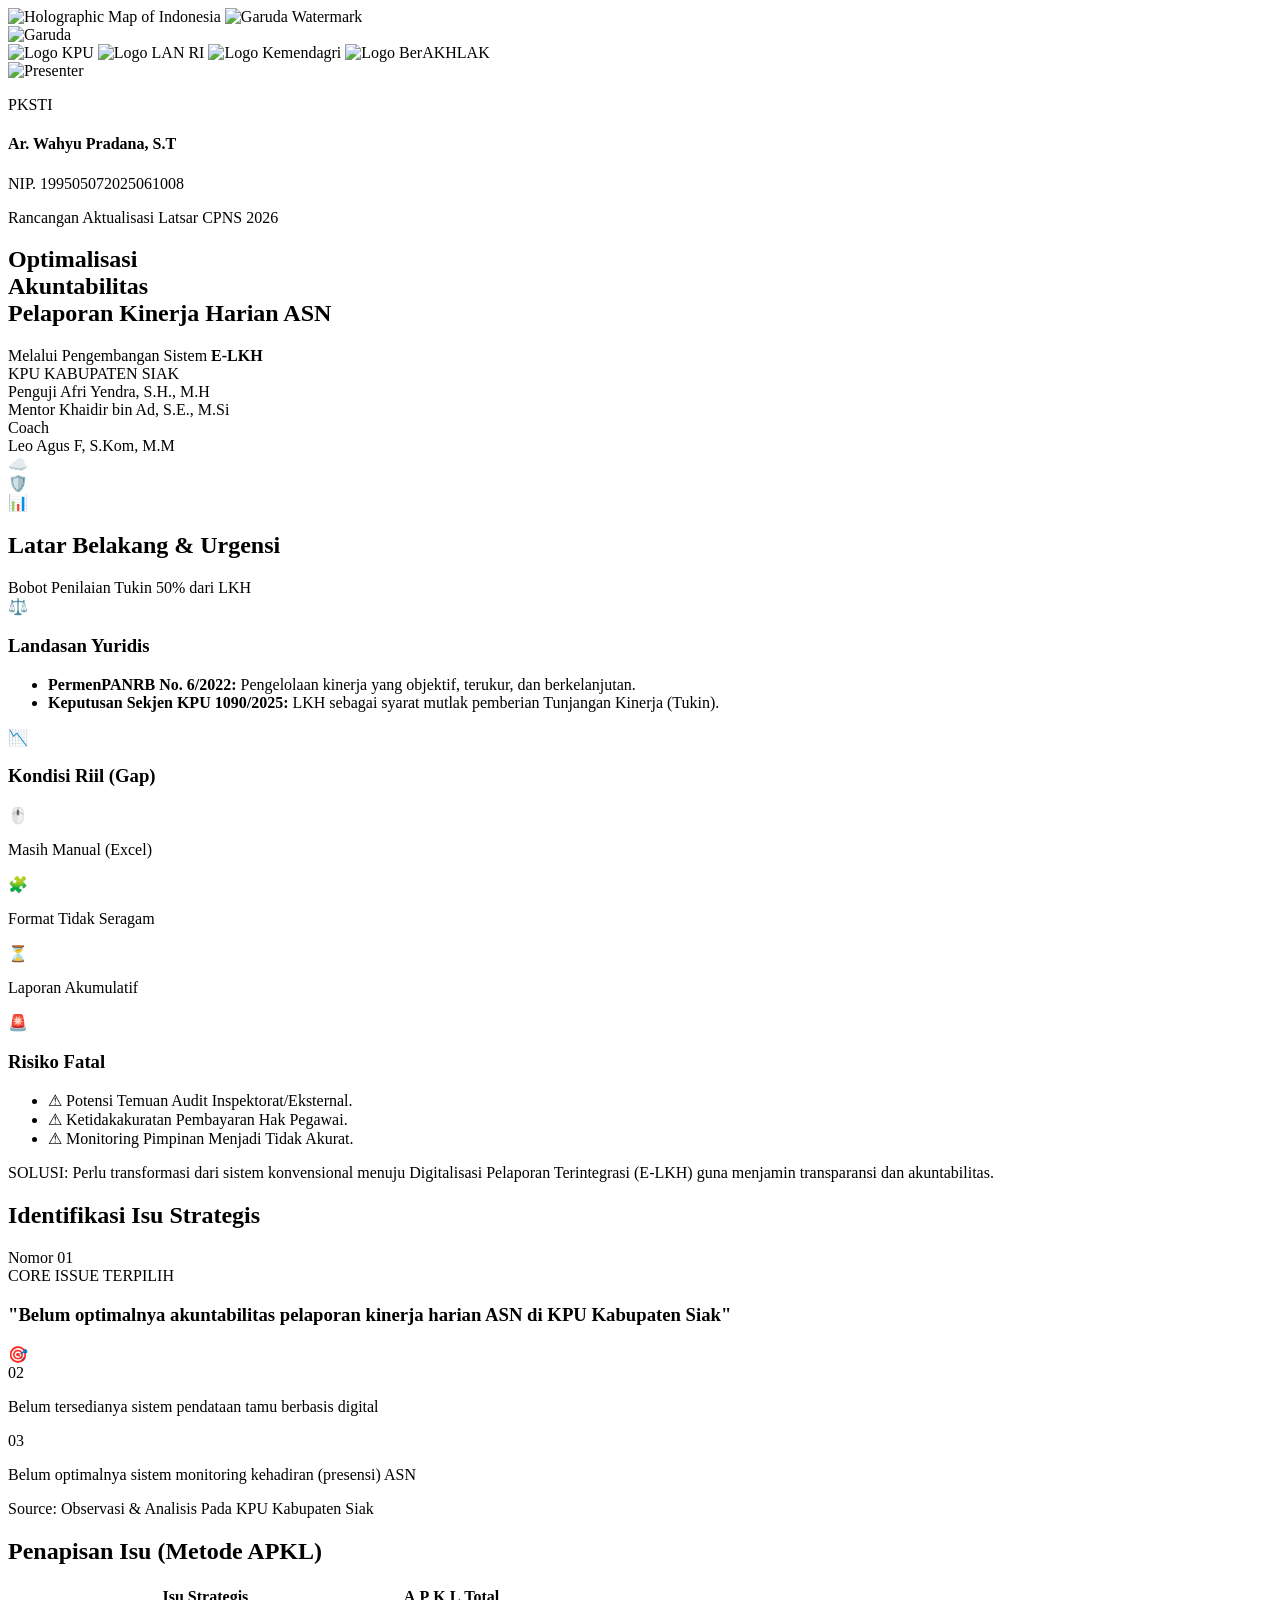
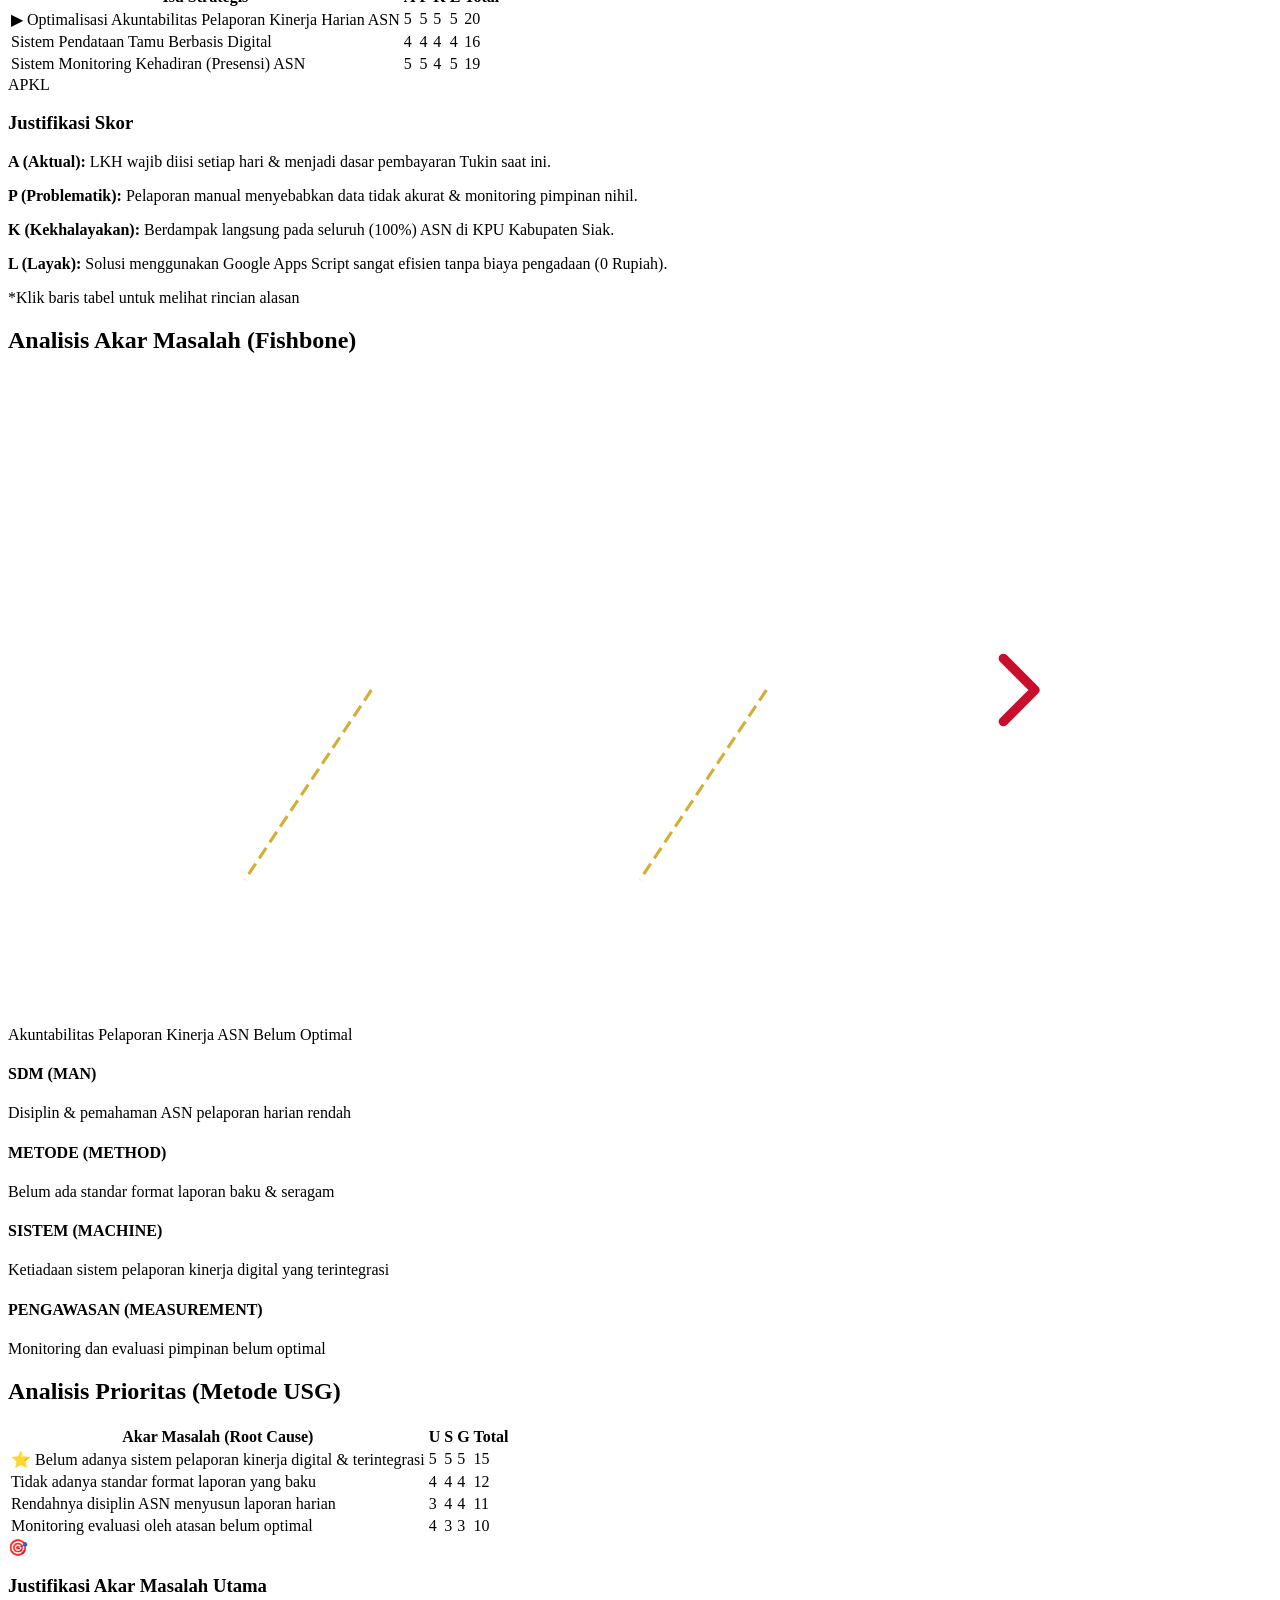
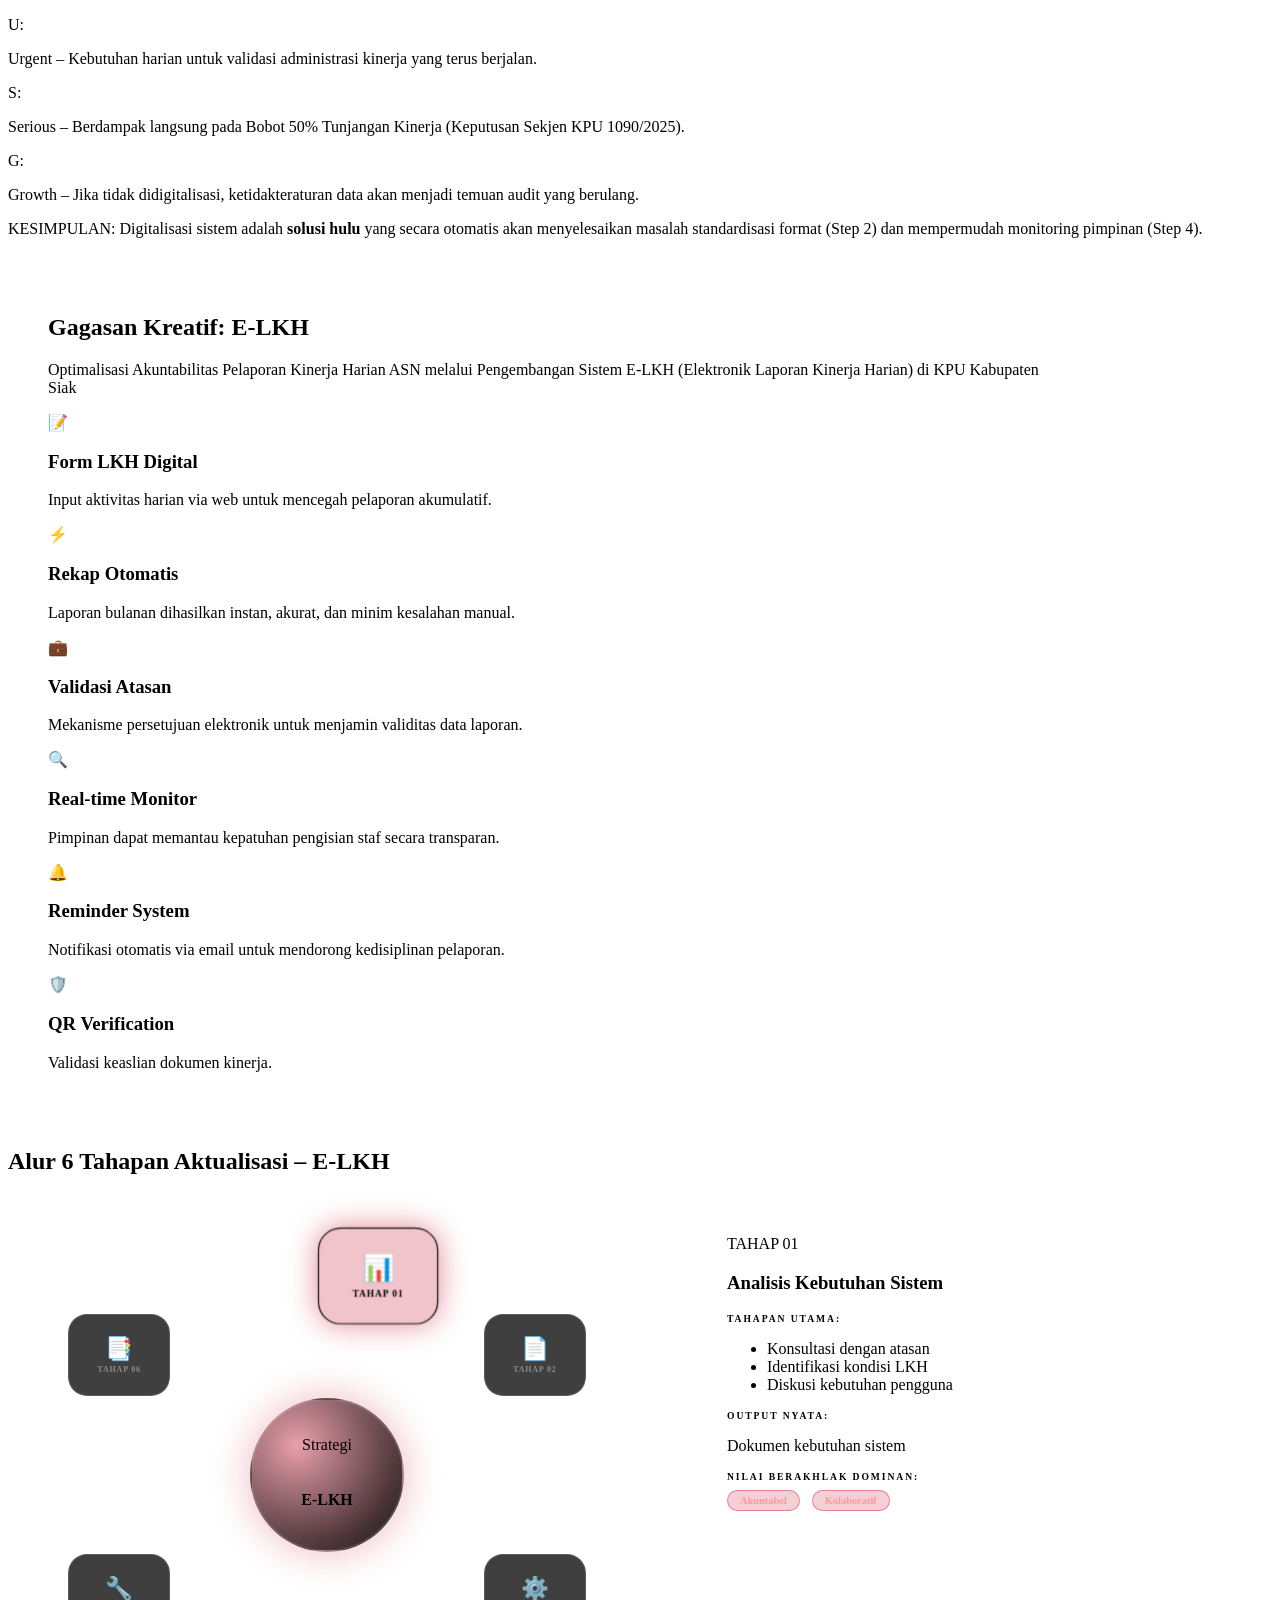
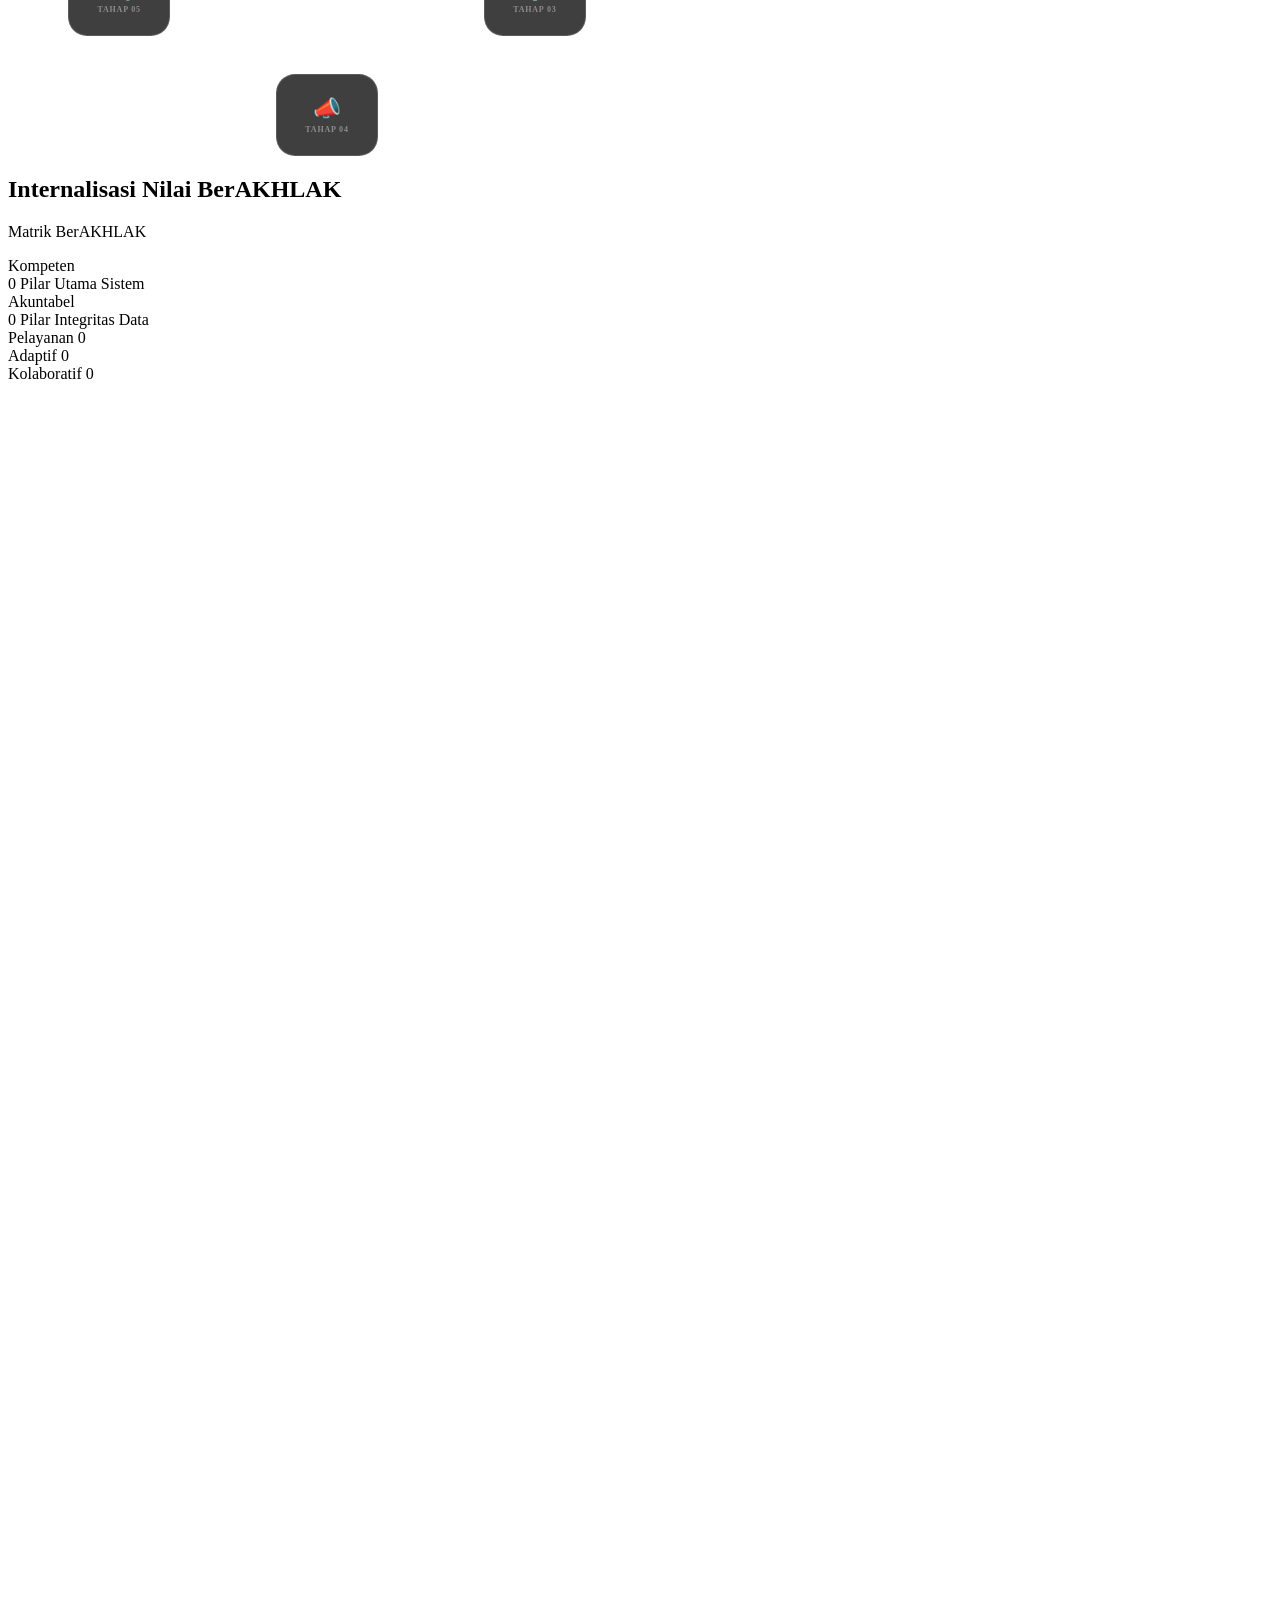
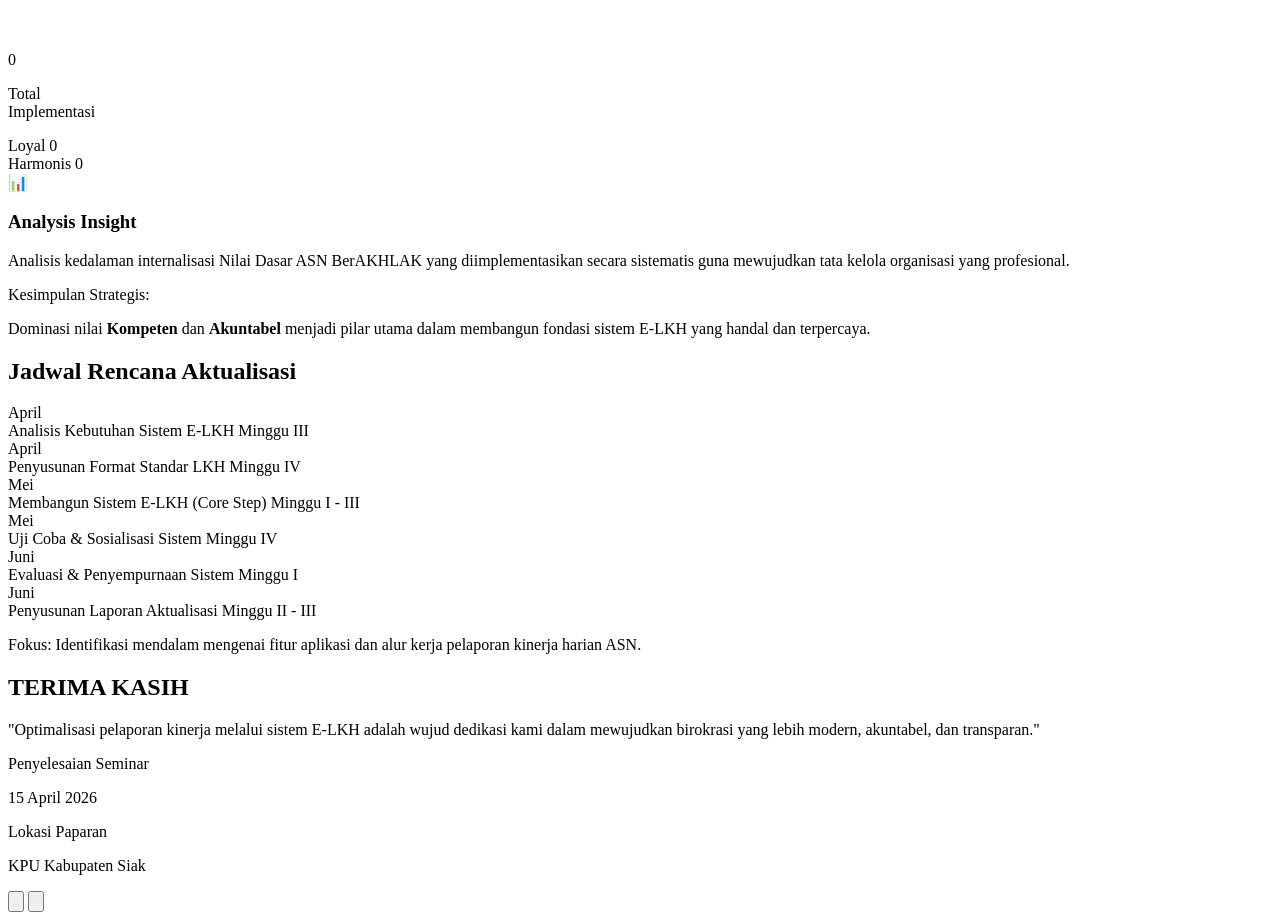
==== commit d9b7c8a9: "ganti style" ====
--- a/index.html
+++ b/index.html
@@ -1,3256 +1,1521 @@
 <!DOCTYPE html>
 <html lang="id">
+
 <head>
     <meta charset="UTF-8">
     <meta name="viewport" content="width=device-width, initial-scale=1.0">
     <title>E-LKH KPU Siak | Ar. Wahyu Pradana</title>
     <script src="https://cdn.tailwindcss.com"></script>
-    <link href="https://fonts.googleapis.com/css2?family=Plus+Jakarta+Sans:wght@300;400;600;700;800&display=swap" rel="stylesheet">
-    <style>
-        :root {
-            --id-red: #C8102E;
-            --id-gold: #D4AF37;
-            --id-dark: #0a0a0a;
+    <link href="https://fonts.googleapis.com/css2?family=Plus+Jakarta+Sans:wght@300;400;600;700;800&display=swap"
+        rel="stylesheet">
+        <link rel="stylesheet" href="https://raw.githubusercontent.com/arwahyu01/e-lkh/refs/heads/main/style.css" rel="stylesheet">
+
+</head>
+
+<body>
+    <div id="bgStage">
+        <div class="floor-grid" id="l-floor"></div>
+        <div class="fog-light" id="l-fog"></div>
+
+        <div class="data-stream" id="l-streams">
+            <div class="beam" style="--dur: 7s;"></div>
+            <div class="beam" style="--dur: 12s;"></div>
+            <div class="beam" style="--dur: 9s;"></div>
+            <div class="beam" style="--dur: 15s;"></div>
+            <div class="beam" style="--dur: 11s;"></div>
+        </div>
+
+        <img src="https://www.nicepng.com/png/full/292-2923819_july-31-2013-full-resolution-peta-pulau-indonesia.png"
+            class="indonesia-hologram" id="l-map" alt="Holographic Map of Indonesia">
+        <img src="https://upload.wikimedia.org/wikipedia/commons/thumb/9/90/National_emblem_of_Indonesia_Garuda_Pancasila.svg/960px-National_emblem_of_Indonesia_Garuda_Pancasila.svg.png"
+            class="garuda-watermark" alt="Garuda Watermark">
+    </div>
+
+
+    <div class="progress-bar" id="progressBar"></div>
+    <div class="text-magnifier" id="textMagnifier"></div>
+    <div class="global-header">
+        <div class="global-header-left">
+            <img class="global-garuda"
+                src="https://upload.wikimedia.org/wikipedia/commons/thumb/9/90/National_emblem_of_Indonesia_Garuda_Pancasila.svg/960px-National_emblem_of_Indonesia_Garuda_Pancasila.svg.png"
+                alt="Garuda">
+        </div>
+        <div class="global-header-right">
+            <img class="global-logo"
+                src="https://upload.wikimedia.org/wikipedia/commons/thumb/4/46/KPU_Logo.svg/960px-KPU_Logo.svg.png"
+                alt="Logo KPU">
+            <img class="global-logo"
+                src="https://upload.wikimedia.org/wikipedia/commons/e/e0/Logo_LAN_RI_%282020%29.png" alt="Logo LAN RI">
+            <img class="global-logo"
+                src="https://commons.wikimedia.org/wiki/Special:FilePath/Seal_of_the_Ministry_of_Internal_Affairs_of_the_Republic_of_Indonesia_(2020_version).svg"
+                alt="Logo Kemendagri">
+            <img class="global-logo" src="https://upload.wikimedia.org/wikipedia/commons/5/51/Logo_BerAKHLAK.svg"
+                alt="Logo BerAKHLAK">
+        </div>
+    </div>
+
+    <div class="nav-indicator" id="navIndicator"></div>
+
+    <div class="slide-wrapper" id="slideWrapper">
+
+        <!-- SLIDE 1: IMMERSIVE HERO COVER -->
+        <section class="slide active slide-cover">
+
+            <div class="glass-panel" style="max-width: 1200px;">
+                <div class="hero-layout">
+                    <!-- Left Side: Immersive Photo -->
+                    <div class="photo-stage reveal">
+                        <div class="photo-backdrop"></div>
+                        <img src="https://dry24.id/admin/file/stream/a1893734-172f-49d3-ba4c-31dbeaaa53c4/arwahyupradana-69dd3e6e0e5d0"
+                            alt="Presenter" class="presenter-img">
+
+                        <!-- Meta Info inside Photo Area -->
+                        <div class="absolute bottom-6 left-10 z-10">
+                            <p class="text-[10px] font-black text-id-gold uppercase tracking-[0.3em] mb-1">PKSTI</p>
+                            <h4 class="text-xl font-black text-white leading-none">Ar. Wahyu Pradana, S.T</h4>
+                            <p class="text-[9px] text-gray-400 mt-1">NIP. 199505072025061008</p>
+                        </div>
+                    </div>
+
+                    <!-- Right Side: Bold Typography Content -->
+                    <div class="hero-content">
+                        <div class="badge-group reveal delay-1">
+                            <span class="mini-badge">Rancangan Aktualisasi</span>
+                            <span class="mini-badge">Latsar CPNS 2026</span>
+                        </div>
+
+                        <h1 class="main-title reveal delay-2">
+                            <span class="text-white">Optimalisasi</span><br>
+                            <span class="elk-highlight">Akuntabilitas</span><br>
+                            <span class="text-white">Pelaporan Kinerja Harian ASN</span>
+                        </h1>
+
+                        <div class="sub-title reveal delay-3">
+                            Melalui Pengembangan Sistem <b>E-LKH</b><br>
+                            <span class="text-sm tracking-[0.2em] font-bold text-gray-400">KPU KABUPATEN SIAK</span>
+                        </div>
+
+                        <div class="team-grid reveal delay-3">
+                            <div class="team-badge">
+                                <span class="t-role">Penguji</span>
+                                <span class="t-name">Afri Yendra, S.H., M.H</span>
+                            </div>
+                            <div class="team-badge">
+                                <span class="t-role">Mentor</span>
+                                <span class="t-name">Khaidir bin Ad, S.E., M.Si</span>
+                            </div>
+                            <div class="team-badge">
+                                <div class="t-role">Coach</div>
+                                <div class="t-name">Leo Agus F, S.Kom, M.M</div>
+                            </div>
+                        </div>
+                    </div>
+                </div>
+
+                <!-- Decorative Floating Elements -->
+                <div class="floating-icon" style="top: 10%; right: 10%; animation-delay: 0s;">☁️</div>
+                <div class="floating-icon" style="bottom: 20%; right: 40%; animation-delay: 1s;">🛡️</div>
+                <div class="floating-icon" style="top: 30%; left: 45%; animation-delay: 2s;">📊</div>
+            </div>
+        </section>
+
+        <!-- SLIDE 2: LATAR BELAKANG (UPGRADED & CONVINCING) -->
+        <section class="slide">
+            <div class="glass-panel">
+                <div class="red-gold-line"></div>
+                <div class="flex justify-between items-start mb-8">
+                    <h2 class="text-4xl font-black tracking-tight">Latar Belakang & Urgensi</h2>
+                    <div class="bg-red-600/20 border border-red-500/50 px-4 py-2 rounded-xl">
+                        <span class="text-[10px] font-black text-red-400 uppercase tracking-widest block">Bobot
+                            Penilaian Tukin</span>
+                        <span class="text-2xl font-black text-white">50% <span
+                                class="text-sm font-normal text-gray-300">dari LKH</span></span>
+                    </div>
+                </div>
+
+                <div class="grid md:grid-cols-3 gap-6">
+                    <!-- Column 1: Dasar Hukum -->
+                    <div
+                        class="reveal delay-1 p-6 bg-white/5 rounded-3xl border border-white/10 relative overflow-hidden group">
+                        <div
+                            class="absolute -right-2 -top-2 opacity-10 text-4xl group-hover:rotate-12 transition-transform">
+                            ⚖️</div>
+                        <h3 class="text-id-gold font-black text-[10px] uppercase tracking-[0.2em] mb-4">Landasan Yuridis
+                        </h3>
+                        <ul class="space-y-4 text-[11px] text-gray-300 leading-relaxed">
+                            <li class="bg-white/5 p-3 rounded-lg border-l-2 border-id-gold">
+                                <b>PermenPANRB No. 6/2022:</b> Pengelolaan kinerja yang objektif, terukur, dan
+                                berkelanjutan.
+                            </li>
+                            <li class="bg-white/5 p-3 rounded-lg border-l-2 border-id-gold">
+                                <b>Keputusan Sekjen KPU 1090/2025:</b> LKH sebagai syarat mutlak pemberian Tunjangan
+                                Kinerja (Tukin).
+                            </li>
+                        </ul>
+                    </div>
+
+                    <!-- Column 2: Fakta Lapangan -->
+                    <div
+                        class="reveal delay-2 p-6 bg-red-600/5 rounded-3xl border border-red-600/20 relative overflow-hidden group">
+                        <div
+                            class="absolute -right-2 -top-2 opacity-10 text-4xl group-hover:rotate-12 transition-transform">
+                            📉</div>
+                        <h3 class="text-red-500 font-black text-[10px] uppercase tracking-[0.2em] mb-4">Kondisi Riil
+                            (Gap)</h3>
+                        <div class="space-y-3">
+                            <div class="flex items-center gap-3 p-3 bg-red-600/10 rounded-xl border border-red-600/20">
+                                <span class="text-lg">🖱️</span>
+                                <p class="text-[11px] font-semibold">Masih Manual (Excel)</p>
+                            </div>
+                            <div class="flex items-center gap-3 p-3 bg-red-600/10 rounded-xl border border-red-600/20">
+                                <span class="text-lg">🧩</span>
+                                <p class="text-[11px] font-semibold">Format Tidak Seragam</p>
+                            </div>
+                            <div class="flex items-center gap-3 p-3 bg-red-600/10 rounded-xl border border-red-600/20">
+                                <span class="text-lg">⏳</span>
+                                <p class="text-[11px] font-semibold">Laporan Akumulatif</p>
+                            </div>
+                        </div>
+                    </div>
+
+                    <!-- Column 3: Risiko & Dampak -->
+                    <div
+                        class="reveal delay-3 p-6 bg-orange-600/5 rounded-3xl border border-orange-600/20 relative overflow-hidden group">
+                        <div
+                            class="absolute -right-2 -top-2 opacity-10 text-4xl group-hover:rotate-12 transition-transform">
+                            🚨</div>
+                        <h3 class="text-orange-500 font-black text-[10px] uppercase tracking-[0.2em] mb-4">Risiko Fatal
+                        </h3>
+                        <ul class="space-y-3 text-[11px] text-gray-300 italic">
+                            <li class="flex items-start gap-2">
+                                <span class="text-orange-500">⚠</span> Potensi Temuan Audit Inspektorat/Eksternal.
+                            </li>
+                            <li class="flex items-start gap-2">
+                                <span class="text-orange-500">⚠</span> Ketidakakuratan Pembayaran Hak Pegawai.
+                            </li>
+                            <li class="flex items-start gap-2">
+                                <span class="text-orange-500">⚠</span> Monitoring Pimpinan Menjadi Tidak Akurat.
+                            </li>
+                        </ul>
+                    </div>
+                </div>
+
+                <!-- Footer Call to Action -->
+                <div
+                    class="mt-8 p-4 bg-gradient-to-r from-red-600/20 to-transparent border-l-4 border-red-600 rounded-r-2xl reveal delay-3">
+                    <p class="text-sm font-medium text-white">
+                        <span class="text-id-gold font-black">SOLUSI:</span> Perlu transformasi dari sistem konvensional
+                        menuju <span class="underline decoration-id-gold decoration-2">Digitalisasi Pelaporan
+                            Terintegrasi (E-LKH)</span> guna menjamin
+                        transparansi dan akuntabilitas.
+                    </p>
+                </div>
+            </div>
+        </section>
+
+        <!-- SLIDE 3: CREATIVE IDENTIFIKASI ISU (SEQUENCE ORIENTED) -->
+        <section class="slide">
+            <div class="glass-panel overflow-hidden">
+                <div class="red-gold-line"></div>
+                <h2 class="text-3xl font-black mb-10 uppercase tracking-widest flex items-center gap-4">
+                    Identifikasi Isu Strategis
+                </h2>
+
+                <div class="flex flex-col gap-6">
+                    <!-- CORE ISSUE NO 1 (THE MASTER) -->
+                    <div class="reveal relative group">
+                        <!-- Floating Glow Effect -->
+                        <div
+                            class="absolute -inset-1 bg-gradient-to-r from-red-600 to-id-gold rounded-3xl blur opacity-25 group-hover:opacity-50 transition duration-1000 group-hover:duration-200">
+                        </div>
+
+                        <div
+                            class="relative flex items-center gap-8 p-8 bg-gradient-to-r from-red-900/40 to-black/40 backdrop-blur-xl rounded-3xl border border-red-500/50 shadow-2xl">
+                            <!-- Number Badge -->
+                            <div
+                                class="flex-shrink-0 w-24 h-24 bg-red-600 rounded-2xl flex flex-col items-center justify-center shadow-[0_0_30px_rgba(200,16,46,0.6)] border-2 border-red-400">
+                                <span
+                                    class="text-[10px] font-black text-red-200 tracking-tighter uppercase">Nomor</span>
+                                <span class="text-5xl font-black text-white">01</span>
+                            </div>
+
+                            <div class="flex-1">
+                                <div class="flex items-center gap-3 mb-3">
+                                    <span
+                                        class="px-3 py-1 rounded-full bg-red-600 text-[10px] font-black tracking-widest text-white animate-pulse">CORE
+                                        ISSUE TERPILIH</span>
+                                    <div class="h-px flex-1 bg-gradient-to-r from-red-500/50 to-transparent"></div>
+                                </div>
+                                <h3
+                                    class="text-2xl md:text-3xl font-black leading-tight text-white group-hover:text-id-gold transition-colors">
+                                    "Belum optimalnya akuntabilitas pelaporan kinerja harian ASN di KPU Kabupaten Siak"
+                                </h3>
+                            </div>
+
+                            <!-- Decorative Icon -->
+                            <div class="hidden md:block text-6xl opacity-20 group-hover:opacity-50 transition-opacity">
+                                🎯</div>
+                        </div>
+                    </div>
+
+                    <!-- SUPPORTING ISSUES (THE SUBORDINATES) -->
+                    <div class="grid md:grid-cols-2 gap-6">
+                        <!-- ISU 02 -->
+                        <div
+                            class="reveal delay-1 flex items-center gap-5 p-5 bg-white/5 rounded-2xl border border-white/10 opacity-50 hover:opacity-100 transition-all hover:bg-white/10 group">
+                            <div
+                                class="w-12 h-12 rounded-xl bg-white/10 flex items-center justify-center font-bold text-gray-400 group-hover:text-white transition-colors">
+                                02</div>
+                            <p class="text-sm font-semibold text-gray-300 group-hover:text-white leading-snug">Belum
+                                tersedianya sistem pendataan tamu berbasis digital</p>
+                        </div>
+
+                        <!-- ISU 03 -->
+                        <div
+                            class="reveal delay-2 flex items-center gap-5 p-5 bg-white/5 rounded-2xl border border-white/10 opacity-50 hover:opacity-100 transition-all hover:bg-white/10 group">
+                            <div
+                                class="w-12 h-12 rounded-xl bg-white/10 flex items-center justify-center font-bold text-gray-400 group-hover:text-white transition-colors">
+                                03</div>
+                            <p class="text-sm font-semibold text-gray-300 group-hover:text-white leading-snug">Belum
+                                optimalnya sistem monitoring kehadiran (presensi) ASN</p>
+                        </div>
+                    </div>
+                </div>
+
+                <!-- Strategic Bottom Text -->
+                <div
+                    class="mt-10 flex items-center justify-between text-[10px] font-bold tracking-widest text-gray-500 uppercase reveal delay-3">
+                    <span>Source: Observasi & Analisis Pada KPU Kabupaten Siak</span>
+                    <div class="flex gap-2">
+                        <div class="w-2 h-2 rounded-full bg-red-600"></div>
+                        <div class="w-20 h-2 rounded-full bg-white/5"></div>
+                    </div>
+                </div>
+            </div>
+        </section>
+
+        <!-- SLIDE 4: INTERACTIVE APKL ANALYSIS -->
+        <section class="slide">
+            <div class="glass-panel">
+                <div class="red-gold-line"></div>
+                <h2 class="text-3xl font-black mb-6 uppercase tracking-widest">Penapisan Isu (Metode APKL)</h2>
+
+                <div class="grid md:grid-cols-12 gap-8 items-start">
+                    <!-- Left: The Interactive Table -->
+                    <div
+                        class="md:col-span-8 overflow-hidden rounded-3xl border border-white/10 reveal delay-1 shadow-2xl">
+                        <table class="w-full text-left border-collapse">
+                            <thead class="bg-white/10 text-[9px] font-black uppercase tracking-[0.3em] text-id-gold">
+                                <tr>
+                                    <th class="p-5">Isu Strategis</th>
+                                    <th class="p-5 text-center">A</th>
+                                    <th class="p-5 text-center">P</th>
+                                    <th class="p-5 text-center">K</th>
+                                    <th class="p-5 text-center">L</th>
+                                    <th class="p-5 text-center">Total</th>
+                                </tr>
+                            </thead>
+                            <tbody class="text-[11px]">
+                                <!-- ROW 1: CORE ISSUE -->
+                                <tr class="bg-red-600/30 border-l-4 border-red-500 cursor-pointer hover:bg-red-600/40 transition-all group active-row"
+                                    onclick="updateAPKL('core')">
+                                    <td class="p-5 font-bold text-white italic">
+                                        <span class="text-red-500 mr-2">▶</span> Optimalisasi Akuntabilitas Pelaporan
+                                        Kinerja Harian ASN
+                                    </td>
+                                    <td class="p-5 text-center font-bold">5</td>
+                                    <td class="p-5 text-center font-bold">5</td>
+                                    <td class="p-5 text-center font-bold">5</td>
+                                    <td class="p-5 text-center font-bold">5</td>
+                                    <td class="p-5 text-center font-black text-red-500 text-lg">20</td>
+                                </tr>
+                                <!-- ROW 2 -->
+                                <tr class="border-t border-white/5 opacity-50 cursor-pointer hover:opacity-100 transition-all"
+                                    onclick="updateAPKL('tamu')">
+                                    <td class="p-5">Sistem Pendataan Tamu Berbasis Digital</td>
+                                    <td class="p-5 text-center">4</td>
+                                    <td class="p-5 text-center">4</td>
+                                    <td class="p-5 text-center">4</td>
+                                    <td class="p-5 text-center">4</td>
+                                    <td class="p-5 text-center">16</td>
+                                </tr>
+                                <!-- ROW 3 -->
+                                <tr class="border-t border-white/5 opacity-50 cursor-pointer hover:opacity-100 transition-all"
+                                    onclick="updateAPKL('presensi')">
+                                    <td class="p-5">Sistem Monitoring Kehadiran (Presensi) ASN</td>
+                                    <td class="p-5 text-center">5</td>
+                                    <td class="p-5 text-center">5</td>
+                                    <td class="p-5 text-center">4</td>
+                                    <td class="p-5 text-center">5</td>
+                                    <td class="p-5 text-center">19</td>
+                                </tr>
+                            </tbody>
+                        </table>
+                    </div>
+
+                    <!-- Right: Justification Box (The "Why") -->
+                    <div class="md:col-span-4 reveal delay-2">
+                        <div id="apklDetail"
+                            class="bg-white/5 border border-white/10 rounded-3xl p-6 h-full relative overflow-hidden">
+                            <div class="absolute -right-4 -bottom-4 text-6xl opacity-5 font-black uppercase" id="bgAcr">
+                                APKL</div>
+                            <h3
+                                class="text-id-gold font-black text-xs uppercase tracking-widest mb-4 flex items-center gap-2">
+                                <span class="w-2 h-2 bg-id-gold rounded-full"></span> Justifikasi Skor
+                            </h3>
+                            <div id="apklContent" class="space-y-4 text-[11px] leading-relaxed text-gray-300">
+                                <!-- Default content for Core Issue -->
+                                <p><b>A (Aktual):</b> LKH wajib diisi setiap hari & menjadi dasar pembayaran Tukin saat
+                                    ini.</p>
+                                <p><b>P (Problematik):</b> Pelaporan manual menyebabkan data tidak akurat & monitoring
+                                    pimpinan nihil.</p>
+                                <p><b>K (Kekhalayakan):</b> Berdampak langsung pada seluruh (100%) ASN di KPU Kabupaten
+                                    Siak.</p>
+                                <p><b>L (Layak):</b> Solusi menggunakan Google Apps Script sangat efisien tanpa biaya
+                                    pengadaan (0 Rupiah).</p>
+                            </div>
+                        </div>
+                        <p class="text-[9px] mt-4 text-gray-500 italic text-center">*Klik baris tabel untuk melihat
+                            rincian alasan</p>
+                    </div>
+                </div>
+            </div>
+        </section>
+
+
+        <!-- SLIDE 5: FISHBONE -->
+        <section class="slide">
+            <div class="glass-panel">
+                <h2 class="text-3xl font-black mb-16 text-center uppercase tracking-widest">Analisis Akar Masalah
+                    (Fishbone)</h2>
+                <div
+                    class="relative w-full h-[400px] flex items-center justify-center reveal delay-1 scale-90 md:scale-100">
+                    <!-- SVG Spine -->
+                    <svg class="absolute inset-0 w-full h-full" viewBox="0 0 800 400" fill="none">
+                        <path d="M50 200H650" stroke="white" stroke-width="4" stroke-linecap="round" />
+                        <path d="M650 200L630 180M650 200L630 220" stroke="#C8102E" stroke-width="6"
+                            stroke-linecap="round" />
+                        <path d="M180 200L260 80M430 200L510 80" stroke="white" stroke-width="2"
+                            stroke-dasharray="8 4" />
+                        <path d="M230 200L150 320M480 200L400 320" stroke="#D4AF37" stroke-width="2"
+                            stroke-dasharray="8 4" />
+                    </svg>
+
+                    <!-- Issue Head -->
+                    <div
+                        class="absolute right-0 top-1/2 -translate-y-1/2 bg-red-600 p-5 rounded-2xl border-2 border-red-400 shadow-[0_0_40px_rgba(200,16,46,0.5)] w-56 text-center">
+                        <p class="text-[11px] font-black uppercase leading-tight">Akuntabilitas Pelaporan Kinerja ASN
+                            Belum Optimal</p>
+                    </div>
+
+                    <!-- Causes -->
+                    <div class="absolute top-2 left-[12%] w-52 bg-white/5 p-3 rounded-xl border border-white/20">
+                        <h4 class="text-id-gold font-black text-[9px] uppercase mb-1">SDM (MAN)</h4>
+                        <p class="text-[10px] text-gray-300">Disiplin & pemahaman ASN pelaporan harian rendah</p>
+                    </div>
+                    <div class="absolute top-2 left-[48%] w-52 bg-white/5 p-3 rounded-xl border border-white/20">
+                        <h4 class="text-id-gold font-black text-[9px] uppercase mb-1">METODE (METHOD)</h4>
+                        <p class="text-[10px] text-gray-300">Belum ada standar format laporan baku & seragam</p>
+                    </div>
+                    <div class="absolute bottom-2 left-[3%] w-60 bg-red-600/10 p-4 rounded-xl border border-red-500/30">
+                        <h4 class="text-red-500 font-black text-[10px] uppercase mb-1 underline">SISTEM (MACHINE)</h4>
+                        <p class="text-[11px] font-bold">Ketiadaan sistem pelaporan kinerja digital yang terintegrasi
+                        </p>
+                    </div>
+                    <div class="absolute bottom-2 left-[38%] w-56 bg-white/5 p-3 rounded-xl border border-white/20">
+                        <h4 class="text-id-gold font-black text-[9px] uppercase mb-1">PENGAWASAN (MEASUREMENT)</h4>
+                        <p class="text-[10px] text-gray-300">Monitoring dan evaluasi pimpinan belum optimal</p>
+                    </div>
+                </div>
+            </div>
+        </section>
+
+        <!-- SLIDE 6: UPGRADED USG ANALYSIS -->
+        <section class="slide">
+            <div class="glass-panel">
+                <div class="red-gold-line"></div>
+                <h2 class="text-3xl font-black mb-6 uppercase tracking-widest">Analisis Prioritas (Metode USG)</h2>
+
+                <div class="grid md:grid-cols-12 gap-8 items-start">
+                    <!-- Left: Styled USG Table -->
+                    <div
+                        class="md:col-span-7 overflow-hidden rounded-3xl border border-white/10 shadow-2xl reveal delay-1">
+                        <table class="w-full text-left border-collapse">
+                            <thead class="bg-white/10 text-[9px] font-black uppercase tracking-widest text-id-gold">
+                                <tr>
+                                    <th class="p-4">Akar Masalah (Root Cause)</th>
+                                    <th class="p-4 text-center">U</th>
+                                    <th class="p-4 text-center">S</th>
+                                    <th class="p-4 text-center">G</th>
+                                    <th class="p-4 text-center">Total</th>
+                                </tr>
+                            </thead>
+                            <tbody class="text-[11px]">
+                                <!-- RANK 1: THE CORE SOLUTION -->
+                                <tr class="bg-red-600/30 border-l-4 border-red-500 relative group">
+                                    <td class="p-4 font-bold text-white italic">
+                                        <span class="text-red-500 mr-2">⭐</span> Belum adanya sistem pelaporan kinerja
+                                        digital & terintegrasi
+                                    </td>
+                                    <td class="p-4 text-center font-bold">5</td>
+                                    <td class="p-4 text-center font-bold">5</td>
+                                    <td class="p-4 text-center font-bold">5</td>
+                                    <td class="p-4 text-center font-black text-red-500 text-lg">15</td>
+                                </tr>
+                                <!-- RANK 2 -->
+                                <tr class="border-t border-white/5 opacity-50">
+                                    <td class="p-4">Tidak adanya standar format laporan yang baku</td>
+                                    <td class="p-4 text-center">4</td>
+                                    <td class="p-4 text-center">4</td>
+                                    <td class="p-4 text-center">4</td>
+                                    <td class="p-4 text-center">12</td>
+                                </tr>
+                                <!-- RANK 3 -->
+                                <tr class="border-t border-white/5 opacity-50">
+                                    <td class="p-4">Rendahnya disiplin ASN menyusun laporan harian</td>
+                                    <td class="p-4 text-center">3</td>
+                                    <td class="p-4 text-center">4</td>
+                                    <td class="p-4 text-center">4</td>
+                                    <td class="p-4 text-center">11</td>
+                                </tr>
+                                <!-- RANK 4 -->
+                                <tr class="border-t border-white/5 opacity-50">
+                                    <td class="p-4">Monitoring evaluasi oleh atasan belum optimal</td>
+                                    <td class="p-4 text-center">4</td>
+                                    <td class="p-4 text-center">3</td>
+                                    <td class="p-4 text-center">3</td>
+                                    <td class="p-4 text-center">10</td>
+                                </tr>
+                            </tbody>
+                        </table>
+                    </div>
+
+                    <!-- Right: Quick Justification Cards (Concise & Professional) -->
+                    <div class="md:col-span-5 flex flex-col gap-4 reveal delay-2">
+                        <div class="bg-white/5 border border-white/10 rounded-2xl p-5 relative overflow-hidden">
+                            <div class="absolute -right-2 -bottom-2 text-4xl opacity-5">🎯</div>
+                            <h3 class="text-id-gold font-black text-[10px] uppercase tracking-widest mb-3">Justifikasi
+                                Akar Masalah Utama</h3>
+
+                            <div class="space-y-3 text-[11px]">
+                                <div class="flex gap-3">
+                                    <span class="font-black text-red-500 w-4">U:</span>
+                                    <p><span class="text-white font-bold">Urgent</span> – Kebutuhan harian untuk
+                                        validasi administrasi kinerja yang terus berjalan.</p>
+                                </div>
+                                <div class="flex gap-3 border-t border-white/5 pt-2">
+                                    <span class="font-black text-red-500 w-4">S:</span>
+                                    <p><span class="text-white font-bold">Serious</span> – Berdampak langsung pada <span
+                                            class="text-id-gold font-bold">Bobot 50% Tunjangan Kinerja</span> (Keputusan
+                                        Sekjen KPU 1090/2025).</p>
+                                </div>
+                                <div class="flex gap-3 border-t border-white/5 pt-2">
+                                    <span class="font-black text-red-500 w-4">G:</span>
+                                    <p><span class="text-white font-bold">Growth</span> – Jika tidak didigitalisasi,
+                                        ketidakteraturan data akan menjadi temuan audit yang berulang.</p>
+                                </div>
+                            </div>
+                        </div>
+
+                        <!-- REVISED CONCISE CATATAN (ANTISIPASI PERTANYAAN) -->
+                        <div class="p-4 bg-red-600/20 border-l-4 border-red-600 rounded-r-xl shadow-lg">
+                            <p class="text-[11px] font-medium leading-relaxed text-gray-200">
+                                <span class="text-white font-black">KESIMPULAN:</span> Digitalisasi sistem adalah
+                                <b>solusi hulu</b> yang secara otomatis akan menyelesaikan masalah standardisasi format
+                                (Step 2) dan mempermudah monitoring pimpinan (Step
+                                4).
+                            </p>
+                        </div>
+                    </div>
+                </div>
+            </div>
+        </section>
+        <!-- SLIDE 7: COMPACT SOLUSI INOVATIF -->
+        <section class="slide">
+            <div class="glass-panel" style="max-width: 1000px; padding: 2.5rem;">
+                <div class="text-center mb-8">
+                    <div class="red-gold-line mx-auto"></div>
+                    <h2 class="text-3xl font-black gradient-text uppercase tracking-widest mb-2 reveal">Gagasan Kreatif:
+                        E-LKH</h2>
+                    <p class="text-gray-400 text-xs italic reveal delay-1">Optimalisasi Akuntabilitas Pelaporan Kinerja
+                        Harian ASN melalui Pengembangan Sistem E-LKH (Elektronik Laporan Kinerja Harian) di KPU
+                        Kabupaten Siak</p>
+                </div>
+
+                <div class="module-grid">
+                    <div class="module-card reveal delay-1">
+                        <span class="module-icon">📝</span>
+                        <h3 class="module-title">Form LKH Digital</h3>
+                        <p class="module-desc">Input aktivitas harian via web untuk mencegah pelaporan akumulatif.</p>
+                    </div>
+
+                    <div class="module-card reveal delay-1">
+                        <span class="module-icon">⚡</span>
+                        <h3 class="module-title">Rekap Otomatis</h3>
+                        <p class="module-desc">Laporan bulanan dihasilkan instan, akurat, dan minim kesalahan manual.
+                        </p>
+                    </div>
+
+                    <div class="module-card reveal delay-1">
+                        <span class="module-icon">💼</span>
+                        <h3 class="module-title">Validasi Atasan</h3>
+                        <p class="module-desc">Mekanisme persetujuan elektronik untuk menjamin validitas data laporan.
+                        </p>
+                    </div>
+
+                    <div class="module-card reveal delay-2">
+                        <span class="module-icon">🔍</span>
+                        <h3 class="module-title">Real-time Monitor</h3>
+                        <p class="module-desc">Pimpinan dapat memantau kepatuhan pengisian staf secara transparan.</p>
+                    </div>
+
+                    <div class="module-card reveal delay-2">
+                        <span class="module-icon">🔔</span>
+                        <h3 class="module-title">Reminder System</h3>
+                        <p class="module-desc">Notifikasi otomatis via email untuk mendorong kedisiplinan pelaporan.</p>
+                    </div>
+
+                    <div class="module-card reveal delay-2">
+                        <span class="module-icon">🛡️</span>
+                        <h3 class="module-title">QR Verification</h3>
+                        <p class="module-desc">Validasi keaslian dokumen kinerja.</p>
+                    </div>
+                </div>
+            </div>
+        </section>
+
+        <!-- SLIDE 8: ARCHITECTURAL 6-STEP PROCESS -->
+        <section class="slide">
+            <style>
+                .process-grid-main {
+                    display: grid;
+                    grid-template-columns: 1.1fr 0.9fr;
+                    gap: 2.5rem;
+                    align-items: center;
+                    width: 100%;
+                }
+
+                .orbit-stage {
+                    position: relative;
+                    width: 480px;
+                    height: 480px;
+                    margin: 0 auto;
+                }
+
+                .orbit-line-svg {
+                    position: absolute;
+                    inset: 0;
+                    transform: rotate(-90deg);
+                }
+
+                .center-hub-digital {
+                    position: absolute;
+                    top: 50%;
+                    left: 50%;
+                    transform: translate(-50%, -50%);
+                    width: 150px;
+                    height: 150px;
+                    background: radial-gradient(circle at 30% 30%, rgba(200, 16, 46, 0.4), rgba(5, 5, 5, 1));
+                    border: 2px solid rgba(255, 255, 255, 0.15);
+                    border-radius: 50%;
+                    display: flex;
+                    flex-direction: column;
+                    align-items: center;
+                    justify-content: center;
+                    box-shadow: 0 0 40px rgba(200, 16, 46, 0.3), inset 0 0 20px rgba(255, 255, 255, 0.05);
+                    z-index: 10;
+                }
+
+                .step-node {
+                    position: absolute;
+                    width: 100px;
+                    height: 80px;
+                    background: rgba(15, 15, 15, 0.8);
+                    backdrop-filter: blur(10px);
+                    border: 1px solid rgba(255, 255, 255, 0.15);
+                    border-radius: 1.2rem;
+                    display: flex;
+                    flex-direction: column;
+                    align-items: center;
+                    justify-content: center;
+                    cursor: pointer;
+                    transition: all 0.4s cubic-bezier(0.175, 0.885, 0.32, 1.275);
+                    z-index: 20;
+                }
+
+                .step-node:hover,
+                .step-node.active {
+                    background: rgba(200, 16, 46, 0.25);
+                    border-color: var(--id-gold);
+                    transform: scale(1.18);
+                    box-shadow: 0 0 25px rgba(200, 16, 46, 0.5);
+                }
+
+                /* Precise Circular Positioning */
+                .pos-1 {
+                    top: 0%;
+                    left: 50%;
+                    transform: translate(-50%, -50%);
+                }
+
+                .pos-2 {
+                    top: 25%;
+                    left: 93.3%;
+                    transform: translate(-50%, -50%);
+                }
+
+                .pos-3 {
+                    top: 75%;
+                    left: 93.3%;
+                    transform: translate(-50%, -50%);
+                }
+
+                .pos-4 {
+                    top: 100%;
+                    left: 50%;
+                    transform: translate(-50%, -50%);
+                }
+
+                .pos-5 {
+                    top: 75%;
+                    left: 6.7%;
+                    transform: translate(-50%, -50%);
+                }
+
+                .pos-6 {
+                    top: 25%;
+                    left: 6.7%;
+                    transform: translate(-50%, -50%);
+                }
+
+                .node-icon-main {
+                    font-size: 1.4rem;
+                    margin-bottom: 0.2rem;
+                }
+
+                .node-tag {
+                    font-size: 0.5rem;
+                    font-weight: 900;
+                    text-transform: uppercase;
+                    color: rgba(255, 255, 255, 0.4);
+                    letter-spacing: 0.1em;
+                }
+
+                .active .node-tag {
+                    color: var(--id-gold);
+                }
+
+                /* Detail Panel Styling */
+                .info-panel-right {
+                    background: rgba(255, 255, 255, 0.03);
+                    border: 1px solid rgba(255, 255, 255, 0.1);
+                    border-radius: 2.5rem;
+                    padding: 2.5rem;
+                    min-height: 480px;
+                    display: flex;
+                    flex-direction: column;
+                    position: relative;
+                    overflow: hidden;
+                }
+
+                .section-label {
+                    font-size: 0.6rem;
+                    font-weight: 900;
+                    text-transform: uppercase;
+                    letter-spacing: 0.2em;
+                    color: var(--id-gold);
+                    margin-bottom: 0.5rem;
+                    display: block;
+                }
+
+                .value-pill {
+                    display: inline-block;
+                    padding: 0.25rem 0.75rem;
+                    background: rgba(200, 16, 46, 0.2);
+                    border: 1px solid rgba(200, 16, 46, 0.4);
+                    border-radius: 99px;
+                    font-size: 0.65rem;
+                    font-weight: 800;
+                    color: #ff9999;
+                    margin-right: 0.5rem;
+                }
+            </style>
+
+            <div class="glass-panel" style="max-width: 1200px;">
+                <div class="red-gold-line"></div>
+                <h2 class="text-3xl font-black mb-10 uppercase tracking-[0.2em] reveal">Alur 6 Tahapan Aktualisasi –
+                    E-LKH</h2>
+
+                <div class="process-grid-main">
+                    <!-- Left Side: The Interactive Orbit -->
+                    <div class="reveal delay-1">
+                        <div class="orbit-stage">
+                            <svg class="orbit-line-svg" width="480" height="480" viewBox="0 0 480 480">
+                                <circle cx="240" cy="240" r="200" stroke="rgba(255,255,255,0.08)" stroke-width="2"
+                                    fill="none" />
+                                <circle cx="240" cy="240" r="200" stroke="var(--id-red)" stroke-width="3"
+                                    stroke-dasharray="15 10" fill="none" />
+                            </svg>
+
+                            <div class="center-hub-digital">
+                                <p class="text-[9px] font-black tracking-widest text-id-gold mb-1 uppercase">Strategi
+                                </p>
+                                <h4 class="text-xl font-black text-white">E-LKH</h4>
+                            </div>
+
+                            <!-- 6 Nodes with Data -->
+                            <div class="step-node pos-1 active" data-id="1" data-title="Analisis Kebutuhan Sistem"
+                                data-tahapan="Konsultasi atasan; Identifikasi kondisi LKH; Diskusi kebutuhan pengguna"
+                                data-output="Dokumen kebutuhan sistem" data-nilai="Akuntabel, Kolaboratif">
+                                <span class="node-icon-main">📊</span>
+                                <span class="node-tag">Tahap 01</span>
+                            </div>
+                            <div class="step-node pos-2" data-id="2" data-title="Penyusunan Format LKH"
+                                data-tahapan="Analisis format lama; Penyusunan draft format; Validasi atasan"
+                                data-output="Format baku LKH" data-nilai="Kompeten, Akuntabel">
+                                <span class="node-icon-main">📄</span>
+                                <span class="node-tag">Tahap 02</span>
+                            </div>
+                            <div class="step-node pos-3" data-id="3" data-title="Pembangunan Sistem E-LKH"
+                                data-tahapan="Perancangan sistem; Pengembangan aplikasi; Uji fungsi internal"
+                                data-output="Sistem E-LKH (versi awal)" data-nilai="Kompeten, Adaptif">
+                                <span class="node-icon-main">⚙️</span>
+                                <span class="node-tag">Tahap 03</span>
+                            </div>
+                            <div class="step-node pos-4" data-id="4" data-title="Uji Coba & Sosialisasi"
+                                data-tahapan="Uji coba dengan pengguna; Sosialisasi sistem; Pendampingan ASN"
+                                data-output="Sistem teruji & dipahami pengguna" data-nilai="Pelayanan, Kolaboratif">
+                                <span class="node-icon-main">📣</span>
+                                <span class="node-tag">Tahap 04</span>
+                            </div>
+                            <div class="step-node pos-5" data-id="5" data-title="Evaluasi & Perbaikan"
+                                data-tahapan="Pengumpulan feedback; Analisis hasil; Perbaikan sistem"
+                                data-output="Sistem final E-LKH" data-nilai="Adaptif, Akuntabel">
+                                <span class="node-icon-main">🔧</span>
+                                <span class="node-tag">Tahap 05</span>
+                            </div>
+                            <div class="step-node pos-6" data-id="6" data-title="Penyusunan Laporan"
+                                data-tahapan="Penyusunan laporan; Konsultasi mentor; Finalisasi laporan"
+                                data-output="Laporan aktualisasi" data-nilai="Akuntabel, Kompeten">
+                                <span class="node-icon-main">📑</span>
+                                <span class="node-tag">Tahap 06</span>
+                            </div>
+                        </div>
+                    </div>
+
+                    <!-- Right Side: The Structured Info Panel -->
+                    <div class="info-panel-right reveal delay-2 shadow-2xl">
+                        <div id="dynamicContent">
+                            <div class="flex items-center gap-3 mb-6">
+                                <span id="dispID"
+                                    class="bg-red-600 text-white font-black text-[10px] px-3 py-1 rounded-lg shadow-lg shadow-red-600/20">TAHAP
+                                    01</span>
+                                <div class="h-px flex-1 bg-white/10"></div>
+                            </div>
+
+                            <h3 id="dispTitle" class="text-3xl font-black text-white mb-8 leading-tight">Analisis
+                                Kebutuhan Sistem</h3>
+
+                            <div class="space-y-8">
+                                <section>
+                                    <span class="section-label">Tahapan Utama:</span>
+                                    <ul id="dispSteps"
+                                        class="text-sm text-gray-300 space-y-2 list-disc list-inside marker:text-id-red">
+                                        <li>Konsultasi dengan atasan</li>
+                                        <li>Identifikasi kondisi LKH</li>
+                                        <li>Diskusi kebutuhan pengguna</li>
+                                    </ul>
+                                </section>
+
+                                <section>
+                                    <span class="section-label">Output Nyata:</span>
+                                    <p id="dispOutput"
+                                        class="text-sm font-bold text-white bg-white/5 p-3 rounded-xl border border-white/10 inline-block">
+                                        Dokumen kebutuhan sistem</p>
+                                </section>
+
+                                <section>
+                                    <span class="section-label">Nilai BerAKHLAK Dominan:</span>
+                                    <div id="dispNilai" class="flex gap-2">
+                                        <span class="value-pill">Akuntabel</span>
+                                        <span class="value-pill">Kolaboratif</span>
+                                    </div>
+                                </section>
+                            </div>
+                        </div>
+                    </div>
+                </div>
+            </div>
+
+            <script>
+                // Logic khusus Slide 8 - Update Detail Panel
+                document.querySelectorAll('.step-node').forEach(node => {
+                    node.addEventListener('mouseenter', function () {
+                        // Update Status Aktif di Orbit
+                        document.querySelectorAll('.step-node').forEach(n => n.classList.remove('active'));
+                        this.classList.add('active');
+
+                        // Ambil Data dari Atribut
+                        const id = this.dataset.id;
+                        const title = this.dataset.title;
+                        const steps = this.dataset.tahapan.split(';');
+                        const output = this.dataset.output;
+                        const nilai = this.dataset.nilai.split(',');
+
+                        // Animasi Transisi Konten
+                        const panel = document.getElementById('dynamicContent');
+                        panel.style.opacity = '0';
+                        panel.style.transform = 'translateY(10px)';
+
+                        setTimeout(() => {
+                            document.getElementById('dispID').innerText = `TAHAP 0${id}`;
+                            document.getElementById('dispTitle').innerText = title;
+                            document.getElementById('dispOutput').innerText = output;
+
+                            // Render Steps
+                            const stepsUl = document.getElementById('dispSteps');
+                            stepsUl.innerHTML = steps.map(s => `<li>${s.trim()}</li>`).join('');
+
+                            // Render Nilai
+                            const nilaiDiv = document.getElementById('dispNilai');
+                            nilaiDiv.innerHTML = nilai.map(n => `<span class="value-pill">${n.trim()}</span>`).join('');
+
+                            panel.style.opacity = '1';
+                            panel.style.transform = 'translateY(0)';
+                        }, 200);
+                    });
+                });
+            </script>
+        </section>
+
+        <!-- SLIDE 9: REKAPITULASI BerAKHLAK (BENTO DASHBOARD) -->
+        <section class="slide slide-berakhlak">
+            <div class="glass-panel">
+                <div class="flex justify-between items-end mb-8">
+                    <div>
+                        <div class="red-gold-line"></div>
+                        <h2 class="text-3xl font-black uppercase tracking-tight reveal">Internalisasi Nilai BerAKHLAK
+                        </h2>
+                    </div>
+                    <div class="text-right hidden md:block reveal delay-1">
+                        <p class="text-[10px] font-black text-id-gold uppercase tracking-[0.3em]">Matrik BerAKHLAK</p>
+                    </div>
+                </div>
+
+                <div class="grid md:grid-cols-12 gap-8 items-stretch">
+                    <!-- Left Content: Bento Matrix -->
+                    <div class="md:col-span-9 bento-grid reveal delay-1">
+                        <!-- KOMPETEN (Score: 15) -->
+                        <div class="bento-item hero"
+                            data-desc="Skor 15: Fokus tertinggi pada pengembangan keahlian teknis IT dalam membangun sistem E-LKH yang fungsional (MP Kompeten).">
+                            <span class="val-label">Kompeten</span>
+                            <div class="flex items-baseline gap-4">
+                                <span class="val-score count-up" data-target="15">0</span>
+                                <span class="text-[10px] text-id-gold font-bold italic opacity-60">Pilar Utama
+                                    Sistem</span>
+                            </div>
+                        </div>
+
+                        <!-- AKUNTABEL (Score: 13) -->
+                        <div class="bento-item hero"
+                            data-desc="Skor 13: Menjamin setiap aktivitas kinerja yang diinput benar, valid, dan dapat dipertanggungjawabkan (MP Akuntabel).">
+                            <span class="val-label">Akuntabel</span>
+                            <div class="flex items-baseline gap-4">
+                                <span class="val-score count-up" data-target="13">0</span>
+                                <span class="text-[10px] text-id-gold font-bold italic opacity-60">Pilar Integritas
+                                    Data</span>
+                            </div>
+                        </div>
+
+                        <!-- BERORIENTASI PELAYANAN (Score: 12) -->
+                        <div class="bento-item"
+                            data-desc="Skor 12: Memberikan kemudahan akses pelaporan harian bagi seluruh ASN di lingkungan KPU Siak.">
+                            <span class="val-label">Pelayanan</span>
+                            <span class="val-score count-up" data-target="12">0</span>
+                        </div>
+
+                        <!-- ADAPTIF (Score: 10) -->
+                        <div class="bento-item"
+                            data-desc="Skor 10: Inovasi transformasi dari budaya kerja manual (Excel) ke sistem digital terintegrasi.">
+                            <span class="val-label">Adaptif</span>
+                            <span class="val-score count-up" data-target="10">0</span>
+                        </div>
+
+                        <!-- KOLABORATIF (Score: 10) -->
+                        <div class="bento-item"
+                            data-desc="Skor 10: Sinergi aktif dengan Mentor, Coach, dan rekan kerja selama proses perancangan hingga sosialisasi.">
+                            <span class="val-label">Kolaboratif</span>
+                            <span class="val-score count-up" data-target="10">0</span>
+                        </div>
+
+                        <!-- GLOBAL STATS -->
+                        <div class="bento-item total-badge-stats">
+                            <div class="stats-circle">
+                                <svg class="rotate-[-90deg] w-full h-full" viewBox="0 0 100 100">
+                                    <circle stroke="rgba(255,255,255,0.05)" stroke-width="8" fill="transparent" r="42"
+                                        cx="50" cy="50" />
+                                    <circle id="tCircle9" stroke="var(--id-red)" stroke-width="8" stroke-dasharray="264"
+                                        stroke-dashoffset="264" stroke-linecap="round" fill="transparent" r="42" cx="50"
+                                        cy="50" />
+                                </svg>
+                                <div class="absolute inset-0 flex items-center justify-center">
+                                    <span id="totalValueDisplay">0</span>
+                                </div>
+                            </div>
+                            <p class="text-[8px] font-black text-gray-500 uppercase tracking-widest leading-tight">
+                                Total<br>Implementasi</p>
+                        </div>
+
+                        <!-- LOYAL (Score: 9) -->
+                        <div class="bento-item"
+                            data-desc="Skor 9: Komitmen menjaga nama baik instansi melalui ketertiban pelaporan administrasi negara.">
+                            <span class="val-label">Loyal</span>
+                            <span class="val-score count-up" data-target="9">0</span>
+                        </div>
+
+                        <!-- HARMONIS (Score: 8) -->
+                        <div class="bento-item"
+                            data-desc="Skor 8: Menjaga lingkungan kerja tetap kondusif selama masa habituasi 6 tahapan kegiatan.">
+                            <span class="val-label">Harmonis</span>
+                            <span class="val-score count-up" data-target="8">0</span>
+                        </div>
+                    </div>
+
+                    <!-- Right Content: Interactive Insight -->
+                    <div class="md:col-span-3 flex flex-col gap-4 reveal delay-2">
+                        <div
+                            class="p-6 bg-gradient-to-br from-red-600/20 to-black rounded-3xl border border-red-500/30 flex-1 relative">
+                            <div class="flex items-center gap-3 mb-4">
+                                <span class="text-2xl">📊</span>
+                                <h3 class="text-xs font-black uppercase tracking-widest text-id-gold">Analysis Insight
+                                </h3>
+                            </div>
+                            <p id="bentoInsight"
+                                class="text-[11px] leading-relaxed text-gray-300 italic border-l-2 border-id-gold/30 pl-3">
+                                Analisis kedalaman internalisasi Nilai Dasar ASN BerAKHLAK yang diimplementasikan secara
+                                sistematis guna mewujudkan tata kelola organisasi yang profesional.
+                            </p>
+                        </div>
+                        <div class="p-5 bg-white/5 border border-white/10 rounded-2xl">
+                            <p class="text-[10px] text-gray-500 font-bold mb-2 uppercase tracking-tighter">Kesimpulan
+                                Strategis:</p>
+                            <p class="text-[11px] text-white leading-relaxed font-medium">
+                                Dominasi nilai <b>Kompeten</b> dan <b>Akuntabel</b> menjadi pilar utama dalam membangun
+                                fondasi sistem E-LKH yang handal dan terpercaya.
+                            </p>
+                        </div>
+                    </div>
+                </div>
+            </div>
+        </section>
+
+        <!-- SLIDE 10: STRATEGIC WEEKLY ROADMAP (6 STEPS) -->
+        <section class="slide slide-timeline">
+
+            <div class="glass-panel" style="max-width: 1000px;">
+                <div class="red-gold-line"></div>
+                <h2 class="text-3xl font-black mb-8 uppercase tracking-widest reveal">Jadwal Rencana Aktualisasi</h2>
+
+                <div class="relative">
+                    <div class="timeline-track"></div>
+                    <div class="timeline-glow-line" id="tmGlow"></div>
+
+                    <div class="flex flex-col gap-1">
+                        <!-- TAHAP 1 -->
+                        <div class="timeline-item active" data-progress="16"
+                            data-desc="Identifikasi mendalam mengenai fitur aplikasi dan alur kerja pelaporan kinerja harian ASN.">
+                            <div class="month-group">April</div>
+                            <div class="timeline-dot"></div>
+                            <div class="event-card">
+                                <span class="event-title">Analisis Kebutuhan Sistem E-LKH</span>
+                                <span class="week-badge">Minggu III</span>
+                            </div>
+                        </div>
+
+                        <!-- TAHAP 2 -->
+                        <div class="timeline-item" data-progress="33"
+                            data-desc="Menyusun format standar LKH agar data yang dihasilkan seragam untuk seluruh unit kerja.">
+                            <div class="month-group">April</div>
+                            <div class="timeline-dot"></div>
+                            <div class="event-card">
+                                <span class="event-title">Penyusunan Format Standar LKH</span>
+                                <span class="week-badge">Minggu IV</span>
+                            </div>
+                        </div>
+
+                        <!-- TAHAP 3 -->
+                        <div class="timeline-item" data-progress="50"
+                            data-desc="Fase Konstruksi: Membangun arsitektur sistem digital menggunakan Google Apps Script.">
+                            <div class="month-group">Mei</div>
+                            <div class="timeline-dot"></div>
+                            <div class="event-card border-l-4 border-l-red-600 bg-red-600/10">
+                                <span class="event-title font-black">Membangun Sistem E-LKH (Core Step)</span>
+                                <span class="week-badge bg-red-600 text-white">Minggu I - III</span>
+                            </div>
+                        </div>
+
+                        <!-- TAHAP 4 -->
+                        <div class="timeline-item" data-progress="66"
+                            data-desc="Simulasi operasional dan sosialisasi teknis pengisian sistem kepada staf KPU Kabupaten Siak.">
+                            <div class="month-group">Mei</div>
+                            <div class="timeline-dot"></div>
+                            <div class="event-card">
+                                <span class="event-title">Uji Coba & Sosialisasi Sistem</span>
+                                <span class="week-badge">Minggu IV</span>
+                            </div>
+                        </div>
+
+                        <!-- TAHAP 5 -->
+                        <div class="timeline-item" data-progress="83"
+                            data-desc="Penyempurnaan fitur sistem berdasarkan masukan (feedback) dari hasil uji coba lapangan.">
+                            <div class="month-group">Juni</div>
+                            <div class="timeline-dot"></div>
+                            <div class="event-card">
+                                <span class="event-title">Evaluasi & Penyempurnaan Sistem</span>
+                                <span class="week-badge">Minggu I</span>
+                            </div>
+                        </div>
+
+                        <!-- TAHAP 6 -->
+                        <div class="timeline-item" data-progress="100"
+                            data-desc="Penyusunan dokumen laporan akhir aktualisasi sebagai bukti pertanggungjawaban kegiatan.">
+                            <div class="month-group">Juni</div>
+                            <div class="timeline-dot"></div>
+                            <div class="event-card">
+                                <span class="event-title">Penyusunan Laporan Aktualisasi</span>
+                                <span class="week-badge">Minggu II - III</span>
+                            </div>
+                        </div>
+                    </div>
+
+                    <!-- DESCRIPTION PANEL -->
+                    <div class="detail-box reveal delay-2">
+                        <p id="tmDetail" class="text-xs text-gray-300 leading-relaxed italic">
+                            <span class="text-white font-bold uppercase mr-2">Fokus:</span> Identifikasi mendalam
+                            mengenai fitur aplikasi dan alur kerja pelaporan kinerja harian ASN.
+                        </p>
+                    </div>
+                </div>
+            </div>
+        </section>
+
+        <!-- SLIDE 11: PENUTUP -->
+        <section class="slide">
+            <div class="glass-panel text-center">
+                <div class="red-gold-line mx-auto"></div>
+                <h1 class="text-5xl md:text-7xl font-black mb-12 gradient-text reveal delay-1">TERIMA KASIH</h1>
+                <div
+                    class="max-w-xl mx-auto reveal delay-2 bg-white/5 p-8 rounded-3xl border border-white/10 mb-10 shadow-inner">
+                    <p class="text-xl italic font-semibold text-gray-200 leading-snug">"Optimalisasi pelaporan kinerja
+                        melalui sistem E-LKH adalah wujud dedikasi kami dalam mewujudkan birokrasi yang lebih modern,
+                        akuntabel, dan transparan."</p>
+                </div>
+                <div class="flex justify-center gap-12 reveal delay-3 border-t border-white/10 pt-10">
+                    <div class="text-left">
+                        <p class="text-[9px] text-id-gold uppercase font-black tracking-widest mb-1 opacity-60">
+                            Penyelesaian Seminar</p>
+                        <p class="text-sm font-bold">15 April 2026</p>
+                    </div>
+                    <div class="w-px h-10 bg-white/20"></div>
+                    <div class="text-left">
+                        <p class="text-[9px] text-id-gold uppercase font-black tracking-widest mb-1 opacity-60">Lokasi
+                            Paparan</p>
+                        <p class="text-sm font-bold uppercase tracking-tight">KPU Kabupaten Siak</p>
+                    </div>
+                </div>
+            </div>
+        </section>
+
+    </div>
+
+    <!-- Navigation Control -->
+    <div class="fixed bottom-12 right-12 flex gap-5 z-50">
+        <button onclick="prevSlide()"
+            class="w-14 h-14 rounded-full bg-white/5 hover:bg-white/10 border border-white/20 flex items-center justify-center transition-all backdrop-blur-xl group">
+            <svg class="w-6 h-6 group-hover:-translate-x-1 transition-transform" fill="none" stroke="currentColor"
+                viewBox="0 0 24 24">
+                <path stroke-linecap="round" stroke-linejoin="round" stroke-width="2.5" d="M15 19l-7-7 7-7"></path>
+            </svg>
+        </button>
+        <button onclick="nextSlide()"
+            class="w-14 h-14 rounded-full bg-red-600 hover:bg-red-500 border border-red-400 flex items-center justify-center transition-all shadow-[0_0_30px_rgba(200,16,46,0.4)] group">
+            <svg class="w-6 h-6 group-hover:translate-x-1 transition-transform" fill="none" stroke="currentColor"
+                viewBox="0 0 24 24">
+                <path stroke-linecap="round" stroke-linejoin="round" stroke-width="2.5" d="M9 5l7 7-7 7"></path>
+            </svg>
+        </button>
+    </div>
+
+    <script>
+        let currentSlide = 0;
+        const totalSlides = 11;
+        const wrapper = document.getElementById('slideWrapper');
+        const slides = document.querySelectorAll('.slide');
+        const progressBar = document.getElementById('progressBar');
+        const indicator = document.getElementById('navIndicator');
+        const orbs = document.querySelectorAll('.bg-orb');
+        const textMagnifier = document.getElementById('textMagnifier');
+        const supportsHover = window.matchMedia('(hover: hover) and (pointer: fine)').matches;
+        let currentMagnifiedEl = null;
+
+        function initCircularProcess() {
+            const nodes = document.querySelectorAll('.process-node');
+            const titleEl = document.getElementById('processStepTitle');
+            const kegiatanEl = document.getElementById('processKegiatan');
+            const outputEl = document.getElementById('processOutput');
+            if (!nodes.length || !titleEl || !kegiatanEl || !outputEl) return;
+
+            const setActiveNode = (node) => {
+                nodes.forEach((n) => n.classList.remove('active'));
+                node.classList.add('active');
+                titleEl.textContent = `Step ${node.dataset.step.padStart(2, '0')} - ${node.dataset.title}`;
+                kegiatanEl.textContent = node.dataset.kegiatan;
+                outputEl.textContent = node.dataset.output;
+            };
+
+            nodes.forEach((node) => {
+                node.addEventListener('mouseenter', () => setActiveNode(node));
+                node.addEventListener('click', () => setActiveNode(node));
+                node.addEventListener('focus', () => setActiveNode(node));
+            });
+
+            const defaultNode = document.querySelector('.process-node[data-step="3"]') || nodes[0];
+            if (defaultNode) setActiveNode(defaultNode);
         }
 
-        body {
-            font-family: 'Plus Jakarta Sans', sans-serif;
-            background: #000;
-            color: white;
-            overflow: hidden;
-            perspective: 1200px;
+        function animateBerakhlakBars() {
+            const activeSlide = slides[currentSlide];
+            if (!activeSlide || !activeSlide.classList.contains('slide-berakhlak')) return;
+            const fills = activeSlide.querySelectorAll('.bar-fill');
+            fills.forEach((fill, idx) => {
+                fill.style.width = '0%';
+                const value = Number(fill.dataset.value || 0);
+                const percent = Math.max(0, Math.min(100, (value / 15) * 100)); // Max score is 15
+                const duration = 800 + (idx % 3) * 140;
+                fill.style.transitionDuration = `${duration}ms`;
+                setTimeout(() => {
+                    fill.style.width = `${percent}%`;
+                }, 80 + idx * 110);
+            });
         }
 
-        #bgStage {
-            position: fixed;
-            inset: 0;
-            z-index: -2;
-            background: #000;
-            overflow: hidden;
-            perspective: 1200px;
+        function initTimelineSlide() {
+            const nodes = document.querySelectorAll('.timeline-node');
+            const titleEl = document.getElementById('timelineDetailTitle');
+            const kegiatanEl = document.getElementById('timelineDetailKegiatan');
+            const outputEl = document.getElementById('timelineDetailOutput');
+            const fokusEl = document.getElementById('timelineDetailFokus');
+            if (!nodes.length || !titleEl || !kegiatanEl || !outputEl || !fokusEl) return;
+
+            const activateNode = (node) => {
+                nodes.forEach((n) => n.classList.remove('active'));
+                node.classList.add('active');
+                titleEl.textContent = node.dataset.title;
+                kegiatanEl.textContent = node.dataset.kegiatan;
+                outputEl.textContent = node.dataset.output;
+                fokusEl.textContent = node.dataset.fokus;
+            };
+
+            nodes.forEach((node) => {
+                node.addEventListener('mouseenter', () => activateNode(node));
+                node.addEventListener('click', () => activateNode(node));
+                node.addEventListener('focus', () => activateNode(node));
+            });
+
+            activateNode(nodes[0]);
         }
 
-        .floor-grid {
-            position: absolute;
-            bottom: -25%;
-            left: -50%;
-            width: 200%;
-            height: 100%;
-            background-image: linear-gradient(rgba(212, 175, 55, 0.1) 1px, transparent 1px),
-            linear-gradient(90deg, rgba(212, 175, 55, 0.1) 1px, transparent 1px);
-            background-size: 80px 80px;
-            transform: rotateX(75deg); /* Memiringkan grid menjadi lantai */
-            mask-image: radial-gradient(circle at center, black 20%, transparent 80%);
-            animation: floorScroll 20s linear infinite;
+        // Create navigation dots
+        for (let i = 0; i < totalSlides; i++) {
+            const dot = document.createElement('div');
+            dot.className = `dot ${i === 0 ? 'active' : ''}`;
+            indicator.appendChild(dot);
         }
 
-        @keyframes floorScroll {
-            from {
-                background-position: 0 0;
-            }
-            to {
-                background-position: 0 800px;
+        function updateSlide() {
+            wrapper.style.transform = `translateY(-${currentSlide * 100}vh)`;
+
+            slides.forEach((slide, idx) => {
+                slide.classList.toggle('active', idx === currentSlide);
+            });
+
+            document.querySelectorAll('.dot').forEach((dot, idx) => {
+                dot.classList.toggle('active', idx === currentSlide);
+            });
+
+            progressBar.style.width = `${((currentSlide + 1) / totalSlides) * 100}%`;
+            animateBerakhlakBars();
+
+            wrapper.style.transform = `translateY(-${currentSlide * 100}vh)`;
+            slides.forEach((s, i) => s.classList.toggle('active', i === currentSlide));
+            document.querySelectorAll('.dot').forEach((d, i) => d.classList.toggle('active', i === currentSlide));
+            document.getElementById('progressBar').style.width = `${((currentSlide + 1) / slides.length) * 100}%`;
+
+            // TRIGGER UNTUK SLIDE 9
+            if (slides[currentSlide].classList.contains('slide-berakhlak')) {
+                // Reset dulu agar bisa replay animasi
+                document.querySelectorAll('.count-up').forEach(c => c.innerText = "0");
+                document.getElementById('totalValueDisplay').innerText = "0";
+                document.getElementById('tCircle9').style.strokeDashoffset = "264";
+
+                setTimeout(runBentoCounters, 500);
             }
         }
 
-        .fog-light {
-            position: absolute;
-            inset: 0;
-            background: radial-gradient(circle at 10% 90%, rgba(200, 16, 46, 0.4) 0%, transparent 50%),
-            radial-gradient(circle at 90% 10%, rgba(212, 175, 55, 0.1) 0%, transparent 50%);
-            filter: blur(100px);
-        }
-
-        .indonesia-hologram {
-            position: absolute;
-            top: 45%;
-            left: 50%;
-            width: 100%;
-            opacity: 0.08;
-            filter: invert(1) brightness(2);
-            transform: translate(-50%, -50%) translateZ(-300px);
-            pointer-events: none;
-            transition: transform 0.1s ease-out;
-        }
-
-        .garuda-watermark {
-            position: fixed;
-            top: 10%;
-            right: 2%;
-            pointer-events: none;
-            filter: grayscale(1) brightness(1.2);
-            bottom: 3%;
-            width: 10%;
-            opacity: 0.15;
-            z-index: 10;
-        }
-
-        .data-stream {
-            position: absolute;
-            inset: 0;
-            display: flex;
-            justify-content: space-around;
-            pointer-events: none;
-            transform: translateZ(-100px);
-        }
-
-        .beam {
-            width: 1px;
-            height: 150%;
-            background: linear-gradient(to bottom, transparent, rgba(200, 16, 46, 0.3), rgba(212, 175, 55, 0.2), transparent);
-            animation: beamMove var(--dur) linear infinite;
-        }
-
-        @keyframes beamMove {
-            from {
-                transform: translateY(-100%);
-            }
-            to {
-                transform: translateY(100%);
+        function nextSlide() {
+            if (currentSlide < totalSlides - 1) {
+                currentSlide++;
+                updateSlide();
             }
         }
 
-        .slide-wrapper {
-            height: 100vh;
-            transition: all 0.8s cubic-bezier(0.645, 0.045, 0.355, 1);
-        }
-
-        .slide {
-            height: 100vh;
-            width: 100vw;
-            display: flex;
-            align-items: center;
-            justify-content: center;
-            padding: 2rem;
-            position: relative;
-        }
-
-        .glass-panel {
-            background: rgba(255, 255, 255, 0.03);
-            backdrop-filter: blur(30px);
-            border: 1px solid rgba(255, 255, 255, 0.1);
-            box-shadow: 0 40px 100px -20px rgba(0, 0, 0, 0.7);
-            border-radius: 2.5rem;
-            width: 100%;
-            max-width: 1150px;
-            padding: 3.5rem;
-            transform-style: preserve-3d;
-            transition: transform 1s ease, opacity 0.8s ease;
-            opacity: 0;
-            transform: rotateX(8deg) translateZ(-50px);
-        }
-
-        .active .glass-panel {
-            opacity: 1;
-            transform: rotateX(0deg) translateZ(0);
-        }
-
-        .active .glass-panel::before {
-            content: "";
-            position: absolute;
-            inset: 0;
-            border-radius: inherit;
-            border: 1px solid rgba(255, 255, 255, 0.06);
-            box-shadow: inset 0 0 80px rgba(255, 255, 255, 0.03);
-            pointer-events: none;
-        }
-
-        .red-gold-line {
-            height: 3px;
-            width: 120px;
-            background: linear-gradient(90deg, var(--id-red), var(--id-gold));
-            margin-bottom: 2rem;
-            border-radius: 2px;
-        }
-
-        .gradient-text {
-            background: linear-gradient(135deg, #ffffff 30%, var(--id-gold) 100%);
-            background-clip: text;
-            -webkit-background-clip: text;
-            -webkit-text-fill-color: transparent;
-        }
-
-        /* Animations */
-        .reveal {
-            opacity: 0;
-            transform: translateY(30px);
-            transition: all 0.7s ease-out;
-        }
-
-        .active .reveal {
-            opacity: 1;
-            transform: translateY(0);
-        }
-
-        .delay-1 {
-            transition-delay: 0.2s;
-        }
-
-        .delay-2 {
-            transition-delay: 0.4s;
-        }
-
-        .delay-3 {
-            transition-delay: 0.6s;
-        }
-
-        .slide.active:nth-child(odd) .glass-panel {
-            animation: slideTiltLeft 1s cubic-bezier(0.18, 0.84, 0.32, 1.05);
-        }
-
-        .slide.active:nth-child(even) .glass-panel {
-            animation: slideTiltRight 1s cubic-bezier(0.18, 0.84, 0.32, 1.05);
-        }
-
-        .slide.active .red-gold-line {
-            animation: lineSweep 1.1s ease-out both;
-        }
-
-        .slide.active h1,
-        .slide.active h2 {
-            animation: titlePulse 1.1s ease both;
-        }
-
-        @keyframes slideTiltLeft {
-            0% {
-                transform: translate3d(-60px, 30px, -90px) rotateY(12deg) rotateX(5deg);
-                opacity: 0;
-            }
-            100% {
-                transform: translate3d(0, 0, 0) rotateY(0deg) rotateX(0deg);
-                opacity: 1;
+        function prevSlide() {
+            if (currentSlide > 0) {
+                currentSlide--;
+                updateSlide();
             }
         }
 
-        @keyframes slideTiltRight {
-            0% {
-                transform: translate3d(60px, 30px, -90px) rotateY(-12deg) rotateX(5deg);
-                opacity: 0;
+        // Throttle for scroll
+        let isThrottled = false;
+        window.addEventListener('wheel', (e) => {
+            if (isThrottled) return;
+            isThrottled = true;
+            if (e.deltaY > 0) nextSlide();
+            else prevSlide();
+            setTimeout(() => isThrottled = false, 1100);
+        });
+
+        // Key support
+        window.addEventListener('keydown', (e) => {
+            if (e.key === 'ArrowRight' || e.key === 'ArrowDown' || e.key === ' ') nextSlide();
+            if (e.key === 'ArrowLeft' || e.key === 'ArrowUp') prevSlide();
+        });
+
+        // 3D parallax effect
+        window.addEventListener('mousemove', (e) => {
+            const x = (e.clientX / window.innerWidth - 0.5) * 2;
+            const y = (e.clientY / window.innerHeight - 0.5) * 2;
+            slides[currentSlide].querySelector('.glass-panel').style.transform =
+                `rotateX(${(-y * 2.5).toFixed(2)}deg) rotateY(${(x * 2.5).toFixed(2)}deg) translateZ(0)`;
+            orbs.forEach((orb, idx) => {
+                const factor = (idx + 1) * 8;
+                orb.style.transform = `translate3d(${x * factor}px, ${y * factor}px, 0)`;
+            });
+
+            if (!supportsHover) return;
+
+            textMagnifier.style.left = `${e.clientX}px`;
+            textMagnifier.style.top = `${e.clientY}px`;
+
+            const hovered = document.elementFromPoint(e.clientX, e.clientY);
+            const textTarget = hovered?.closest('p, li, h1, h2, h3, h4, span, td, th');
+            const activeSlide = slides[currentSlide];
+            const isValidTarget = textTarget && activeSlide.contains(textTarget);
+
+            if (currentMagnifiedEl && currentMagnifiedEl !== textTarget) {
+                currentMagnifiedEl.classList.remove('magnified-text');
+                currentMagnifiedEl = null;
             }
-            100% {
-                transform: translate3d(0, 0, 0) rotateY(0deg) rotateX(0deg);
-                opacity: 1;
+
+            if (isValidTarget) {
+                textMagnifier.classList.add('active');
+                textTarget.classList.add('magnified-text');
+                currentMagnifiedEl = textTarget;
+            } else {
+                textMagnifier.classList.remove('active');
             }
-        }
-
-        @keyframes lineSweep {
-            0% {
-                width: 0;
-                opacity: 0.2;
+        });
+
+        window.addEventListener('mouseleave', () => {
+            const panel = slides[currentSlide].querySelector('.glass-panel');
+            if (panel) panel.style.transform = '';
+            orbs.forEach((orb) => {
+                orb.style.transform = '';
+            });
+            textMagnifier.classList.remove('active');
+            if (currentMagnifiedEl) {
+                currentMagnifiedEl.classList.remove('magnified-text');
+                currentMagnifiedEl = null;
             }
-            100% {
-                width: 120px;
-                opacity: 1;
-            }
-        }
-
-        @keyframes titlePulse {
-            0% {
-                opacity: 0;
-                transform: translateY(20px) scale(0.98);
-                letter-spacing: 0.08em;
-            }
-            100% {
-                opacity: 1;
-                transform: translateY(0) scale(1);
-                letter-spacing: normal;
-            }
-        }
-
-        .progress-bar {
-            position: fixed;
-            top: 0;
-            left: 0;
-            height: 4px;
-            background: linear-gradient(90deg, var(--id-red), var(--id-gold));
-            z-index: 100;
-            transition: width 0.4s ease;
-        }
-
-        .nav-indicator {
-            position: fixed;
-            left: 2.5rem;
-            top: 50%;
-            transform: translateY(-50%);
-            display: flex;
-            flex-direction: column;
-            gap: 0.75rem;
-            z-index: 50;
-        }
-
-        .dot {
-            width: 6px;
-            height: 6px;
-            background: rgba(255, 255, 255, 0.2);
-            border-radius: 50%;
-            transition: all 0.4s ease;
-        }
-
-        .dot.active {
-            background: var(--id-red);
-            height: 30px;
-            border-radius: 10px;
-            box-shadow: 0 0 15px var(--id-red);
-        }
-
-        table tr:nth-child(even) {
-            background: rgba(255, 255, 255, 0.02);
-        }
-
-        .global-header {
-            position: fixed;
-            top: 1rem;
-            left: 1.4rem;
-            right: 1.4rem;
-            z-index: 70;
-            display: flex;
-            justify-content: space-between;
-            align-items: center;
-            gap: 1rem;
-            padding: 0.5rem 0.7rem;
-            border-radius: 999px;
-            background: rgba(10, 10, 10, 0.36);
-            border: 1px solid rgba(255, 255, 255, 0.15);
-            backdrop-filter: blur(12px);
-            box-shadow: 0 10px 35px rgba(0, 0, 0, 0.35);
-            opacity: 0;
-            transform: translateY(-10px);
-            animation: headerFadeIn 0.55s ease forwards;
-        }
-
-        .global-header-left {
-            display: flex;
-            align-items: center;
-            gap: 0.55rem;
-        }
-
-        .global-header-right {
-            display: flex;
-            align-items: center;
-            gap: 0.45rem;
-            justify-content: flex-end;
-            flex: 1;
-        }
-
-        .global-garuda {
-            width: 40px;
-            height: 40px;
-            object-fit: contain;
-            filter: drop-shadow(0 0 8px rgba(255, 255, 255, 0.25));
-        }
-
-        .global-logo {
-            width: 33px;
-            height: 33px;
-            object-fit: contain;
-            border-radius: 999px;
-            padding: 0.22rem;
-            background: rgba(255, 255, 255, 0.9);
-            border: 1px solid rgba(255, 255, 255, 0.35);
-            box-shadow: 0 8px 20px rgba(0, 0, 0, 0.24);
-        }
-
-        /* Readability boost for presentation room */
-        .glass-panel {
-            font-size: 1.05rem;
-            line-height: 1.5;
-        }
-
-        .glass-panel p,
-        .glass-panel li,
-        .glass-panel td,
-        .glass-panel th {
-            font-size: 1.05em;
-            line-height: 1.55;
-        }
-
-        .glass-panel h1 {
-            font-size: clamp(2.6rem, 3.2vw, 4.9rem) !important;
-            line-height: 1.12 !important;
-        }
-
-        .glass-panel h2 {
-            font-size: clamp(1.9rem, 3.8vw, 3.25rem) !important;
-            line-height: 1.2 !important;
-        }
-
-        .glass-panel h3 {
-            font-size: clamp(1.2rem, 2.2vw, 1.7rem) !important;
-        }
-
-        .slide .text-\[9px\],
-        .slide .text-\[10px\] {
-            font-size: 0.9rem !important;
-            line-height: 1.35 !important;
-        }
-
-        .slide .text-\[11px\] {
-            font-size: 0.98rem !important;
-            line-height: 1.4 !important;
-        }
-
-        .slide .text-xs {
-            font-size: 1rem !important;
-            line-height: 1.5 !important;
-        }
-
-        .slide .text-sm {
-            font-size: 1.08rem !important;
-            line-height: 1.6 !important;
-        }
-
-        /* Cover slide premium modern */
-        .slide-cover .glass-panel {
-            /* width: min(1120px, 92vw); */
-            /* aspect-ratio: 16 / 9; */
-            /* max-width: 1120px; */
-            /* max-height: min(82vh, 640px); */
-            padding: 1.2rem;
-            border-radius: 1.6rem;
-            overflow: hidden;
-            position: relative;
-            border: 1px solid rgba(255, 255, 255, 0.16);
-            box-shadow: 0 34px 90px rgba(0, 0, 0, 0.45);
-        }
-
-        .slide-cover .glass-panel::after {
-            content: "";
-            position: absolute;
-            inset: 0;
-            background: linear-gradient(130deg, rgba(200, 16, 46, 0.14) 0%, rgba(255, 255, 255, 0.06) 35%, rgba(212, 175, 55, 0.1) 70%, transparent 100%);
-            pointer-events: none;
-        }
-
-        .cover-layout {
-            display: grid;
-            grid-template-columns: minmax(260px, 30%) 1fr;
-            gap: 1.15rem;
-            align-items: stretch;
-            height: 100%;
-            position: relative;
-            z-index: 1;
-        }
-
-        .cover-photo-panel {
-            background: linear-gradient(160deg, rgba(200, 16, 46, 0.2), rgba(0, 0, 0, 0.2));
-            border: 1px solid rgba(255, 255, 255, 0.18);
-            border-radius: 1.1rem;
-            padding: 0.55rem;
-            height: 100%;
-            box-shadow: 0 0 34px rgba(200, 16, 46, 0.25);
-        }
-
-        .profile-photo {
-            width: 100%;
-            height: calc(100% - 78px);
-            object-fit: cover;
-            border-radius: 0.9rem;
-            border: 1px solid rgba(255, 255, 255, 0.32);
-            box-shadow: 0 12px 28px rgba(0, 0, 0, 0.32);
-        }
-
-        .cover-photo-meta {
-            margin-top: 0.55rem;
-        }
-
-        .cover-photo-meta p {
-            margin: 0;
-            font-size: 0.78rem !important;
-            line-height: 1.35 !important;
-        }
-
-        .cover-photo-meta .label {
-            color: #fde68a;
-            font-weight: 700;
-            text-transform: uppercase;
-            letter-spacing: 0.05em;
-            font-size: 0.62rem !important;
-        }
-
-        .cover-photo-meta .value {
-            color: #f8fafc;
-            font-weight: 600;
-            margin-bottom: 0.35rem;
-        }
-
-        .cover-right {
-            background: rgba(10, 10, 10, 0.36);
-            border: 1px solid rgba(255, 255, 255, 0.18);
-            border-radius: 1.1rem;
-            padding: 1rem 1.05rem;
-            height: 100%;
-            overflow: auto;
-            display: flex;
-            flex-direction: column;
-            justify-content: flex-start;
-        }
-
-        .cover-badge {
-            display: flex;
-            align-items: center;
-            gap: 0.4rem;
-            width: fit-content;
-            font-size: 0.68rem !important;
-            letter-spacing: 0.09em;
-            text-transform: uppercase;
-            padding: 0.35rem 0.68rem;
-            border-radius: 999px;
-            background: rgba(255, 255, 255, 0.08);
-            border: 1px solid rgba(255, 255, 255, 0.22);
-            color: #f3f4f6;
-            margin-bottom: 0.65rem;
-        }
-
-        .cover-title {
-            font-size: clamp(2rem, 3.1vw, 3.1rem) !important;
-            line-height: 1.04 !important;
-            margin: 0 0 0.7rem !important;
-            font-weight: 800;
-        }
-
-        .title-line {
-            display: block;
-            opacity: 0;
-            transform: translateY(12px);
-            animation: titleLineIn 0.45s ease forwards;
-        }
-
-        .title-line:nth-child(2) {
-            animation-delay: 0.15s;
-        }
-
-        .title-line:nth-child(3) {
-            animation-delay: 0.3s;
-        }
-
-        .elk-highlight {
-            background: linear-gradient(120deg, #fef3c7, #d4af37);
-            -webkit-background-clip: text;
-            background-clip: text;
-            -webkit-text-fill-color: transparent;
-        }
-
-        .cover-instansi {
-            text-transform: uppercase;
-            letter-spacing: 0.26em;
-            font-size: 0.66rem !important;
-            color: rgba(255, 255, 255, 0.78);
-            margin-bottom: 1rem;
-        }
-
-        .cover-team {
-            display: grid;
-            grid-template-columns: repeat(3, minmax(0, 1fr));
-            gap: 0.5rem;
-        }
-
-        .cover-role-item {
-            display: flex;
-            align-items: center;
-            gap: 0.5rem;
-            font-size: 0.76rem;
-            line-height: 1.3;
-            color: #e5e7eb;
-            background: rgba(255, 255, 255, 0.05);
-            border: 1px solid rgba(255, 255, 255, 0.18);
-            border-radius: 0.85rem;
-            padding: 0.44rem 0.52rem;
-            opacity: 0;
-            transform: translateY(12px);
-            animation: cardIn 0.45s ease forwards;
-            transition: transform 0.25s ease, border-color 0.25s ease, background 0.25s ease;
-        }
-
-        .cover-role-item:nth-child(2) {
-            animation-delay: 0.1s;
-        }
-
-        .cover-role-item:nth-child(3) {
-            animation-delay: 0.2s;
-        }
-
-        .cover-role-item:hover,
-        .cover-role-item:focus-within {
-            transform: translateY(-2px);
-            border-color: rgba(212, 175, 55, 0.55);
-            background: rgba(255, 255, 255, 0.08);
-        }
-
-        .role-avatar {
-            width: 30px;
-            height: 30px;
-            border-radius: 999px;
-            display: flex;
-            align-items: center;
-            justify-content: center;
-            font-size: 0.62rem;
-            font-weight: 800;
-            color: #fff;
-            flex-shrink: 0;
-            border: 1px solid rgba(255, 255, 255, 0.28);
-            box-shadow: 0 6px 18px rgba(0, 0, 0, 0.3);
-        }
-
-        .role-avatar.penguji {
-            background: linear-gradient(145deg, #ef4444, #991b1b);
-        }
-
-        .role-avatar.mentor {
-            background: linear-gradient(145deg, #f59e0b, #92400e);
-        }
-
-        .role-avatar.coach {
-            background: linear-gradient(145deg, #3b82f6, #1e3a8a);
-        }
-
-        .role-text {
-            min-width: 0;
-        }
-
-        .cover-role-label {
-            display: block;
-            font-weight: 700;
-            color: #fde68a;
-            text-transform: uppercase;
-            letter-spacing: 0.04em;
-            font-size: 0.62rem;
-            margin-bottom: 0.04rem;
-            line-height: 1.1;
-        }
-
-        .cover-role-name {
-            display: block;
-            color: #f3f4f6;
-            font-weight: 600;
-            line-height: 1.2;
-        }
-
-        .reveal-photo {
-            opacity: 0;
-            transform: translateX(-24px);
-            animation: photoIn 0.55s ease forwards;
-        }
-
-        @keyframes photoIn {
-            to {
-                opacity: 1;
-                transform: translateX(0);
-            }
-        }
-
-        @keyframes titleLineIn {
-            to {
-                opacity: 1;
-                transform: translateY(0);
-            }
-        }
-
-        @keyframes cardIn {
-            to {
-                opacity: 1;
-                transform: translateY(0);
-            }
-        }
-
-        @keyframes headerFadeIn {
-            to {
-                opacity: 1;
-                transform: translateY(0);
-            }
-        }
-
-        /* Mouse magnifier for text */
-        .text-magnifier {
-            position: fixed;
-            width: 92px;
-            height: 92px;
-            border-radius: 50%;
-            border: 2px solid rgba(255, 255, 255, 0.75);
-            background: radial-gradient(circle, rgba(255, 255, 255, 0.16) 0%, rgba(255, 255, 255, 0.04) 62%, rgba(200, 16, 46, 0.12) 100%);
-            box-shadow: 0 0 28px rgba(212, 175, 55, 0.28), inset 0 0 18px rgba(255, 255, 255, 0.12);
-            pointer-events: none;
-            z-index: 90;
-            transform: translate(-50%, -50%) scale(0);
-            opacity: 0;
-            transition: transform 0.14s ease, opacity 0.14s ease;
-            mix-blend-mode: screen;
-        }
-
-        .text-magnifier.active {
-            transform: translate(-50%, -50%) scale(1);
-            opacity: 1;
-        }
-
-        .magnified-text {
-            transform: scale(1.12);
-            transform-origin: center;
-            transition: transform 0.12s ease, text-shadow 0.12s ease, color 0.12s ease;
-            text-shadow: 0 0 14px rgba(255, 255, 255, 0.35);
-            color: #ffffff;
-        }
-
-        /* Circular process slide */
-        .circular-process-wrap {
-            display: grid;
-            grid-template-columns: 1.15fr 0.85fr;
-            gap: 1.2rem;
-            align-items: center;
-        }
-
-        .process-orbit {
-            position: relative;
-            width: min(76vh, 680px);
-            aspect-ratio: 1 / 1;
-            margin: 0 auto;
-            border-radius: 999px;
-            background: radial-gradient(circle at center, rgba(200, 16, 46, 0.12), transparent 62%);
-        }
-
-        .process-ring-svg {
-            position: absolute;
-            inset: 0;
-            width: 100%;
-            height: 100%;
-            pointer-events: none;
-        }
-
-        .orbit-ring {
-            fill: none;
-            stroke: rgba(255, 255, 255, 0.12);
-            stroke-width: 1.2;
-        }
-
-        .orbit-dash {
-            fill: none;
-            stroke: rgba(212, 175, 55, 0.7);
-            stroke-width: 2;
-            stroke-dasharray: 12 14;
-            animation: orbitMove 10s linear infinite;
-        }
-
-        @keyframes orbitMove {
-            from {
-                stroke-dashoffset: 0;
-            }
-            to {
-                stroke-dashoffset: -180;
-            }
-        }
-
-        .process-core {
-            position: absolute;
-            top: 50%;
-            left: 50%;
-            transform: translate(-50%, -50%);
-            width: 190px;
-            height: 190px;
-            border-radius: 999px;
-            background: radial-gradient(circle at 30% 30%, rgba(255, 255, 255, 0.22), rgba(200, 16, 46, 0.22));
-            border: 1px solid rgba(255, 255, 255, 0.24);
-            box-shadow: 0 0 35px rgba(200, 16, 46, 0.32), inset 0 0 40px rgba(212, 175, 55, 0.14);
-            display: flex;
-            flex-direction: column;
-            align-items: center;
-            justify-content: center;
-            text-align: center;
-            animation: corePulse 2.8s ease-in-out infinite;
-        }
-
-        @keyframes corePulse {
-            0%, 100% {
-                transform: translate(-50%, -50%) scale(1);
-            }
-            50% {
-                transform: translate(-50%, -50%) scale(1.04);
-            }
-        }
-
-        .process-core h4 {
-            font-size: 1.3rem;
-            font-weight: 800;
-            letter-spacing: 0.05em;
-        }
-
-        .process-core p {
-            font-size: 0.72rem;
-            letter-spacing: 0.14em;
-            text-transform: uppercase;
-            color: #d1d5db;
-        }
-
-        .process-node {
-            position: absolute;
-            width: 138px;
-            min-height: 98px;
-            border-radius: 1rem;
-            border: 1px solid rgba(255, 255, 255, 0.2);
-            background: rgba(255, 255, 255, 0.07);
-            backdrop-filter: blur(10px);
-            box-shadow: 0 10px 30px rgba(0, 0, 0, 0.3);
-            padding: 0.55rem 0.6rem;
-            text-align: center;
-            cursor: pointer;
-            opacity: 0;
-            transform: translateY(16px) scale(0.95);
-            animation: nodeIn 0.4s ease forwards;
-            transition: transform 0.2s ease, box-shadow 0.2s ease, border-color 0.2s ease, background 0.2s ease;
-        }
-
-        .process-node[data-step="3"] {
-            width: 154px;
-            min-height: 112px;
-            border-color: rgba(212, 175, 55, 0.65);
-            box-shadow: 0 0 30px rgba(200, 16, 46, 0.5), 0 12px 28px rgba(0, 0, 0, 0.34);
-            background: rgba(200, 16, 46, 0.2);
-        }
-
-        .process-node:hover,
-        .process-node:focus-visible,
-        .process-node.active {
-            transform: translateY(0) scale(1.06);
-            border-color: rgba(200, 16, 46, 0.85);
-            box-shadow: 0 0 24px rgba(200, 16, 46, 0.42), 0 10px 24px rgba(0, 0, 0, 0.3);
-            background: rgba(200, 16, 46, 0.24);
-            outline: none;
-        }
-
-        .process-node .icon {
-            font-size: 1.15rem;
-            line-height: 1;
-            margin-bottom: 0.28rem;
-        }
-
-        .process-node .step-no {
-            font-size: 0.58rem;
-            letter-spacing: 0.16em;
-            text-transform: uppercase;
-            color: #fbbf24;
-            margin-bottom: 0.2rem;
-            display: block;
-        }
-
-        .process-node .step-title {
-            font-size: 0.69rem;
-            line-height: 1.25;
-            font-weight: 700;
-            color: #f8fafc;
-        }
-
-        @keyframes nodeIn {
-            to {
-                opacity: 1;
-                transform: translateY(0) scale(1);
-            }
-        }
-
-        .process-detail {
-            background: rgba(255, 255, 255, 0.06);
-            border: 1px solid rgba(255, 255, 255, 0.18);
-            border-radius: 1rem;
-            padding: 1rem 1rem;
-            box-shadow: 0 14px 35px rgba(0, 0, 0, 0.28);
-        }
-
-        .process-detail h4 {
-            font-size: 0.72rem;
-            letter-spacing: 0.16em;
-            text-transform: uppercase;
-            color: #fbbf24;
-            margin-bottom: 0.35rem;
-        }
-
-        .process-detail p {
-            margin-bottom: 0.55rem;
-            font-size: 0.88rem !important;
-            line-height: 1.35 !important;
-        }
-
-        .process-note {
-            font-size: 0.76rem !important;
-            color: #d1d5db;
-            border-left: 3px solid rgba(212, 175, 55, 0.7);
-            padding-left: 0.6rem;
-            margin-top: 0.3rem;
-        }
-
-        /* BerAKHLAK analytics slide */
-        .berakhlak-layout {
-            display: grid;
-            grid-template-columns: 1.1fr 0.9fr;
-            gap: 1.1rem;
-        }
-
-        .berakhlak-chart-panel,
-        .berakhlak-analysis-panel {
-            background: rgba(255, 255, 255, 0.05);
-            border: 1px solid rgba(255, 255, 255, 0.16);
-            border-radius: 1rem;
-            padding: 1rem;
-            backdrop-filter: blur(12px);
-            box-shadow: 0 14px 34px rgba(0, 0, 0, 0.3);
-        }
-
-        .berakhlak-bar-row {
-            position: relative;
-            margin-bottom: 0.56rem;
-            padding: 0.48rem 0.5rem;
-            border-radius: 0.8rem;
-            border: 1px solid rgba(255, 255, 255, 0.1);
-            background: rgba(255, 255, 255, 0.02);
-            transition: border-color 0.2s ease, transform 0.2s ease, box-shadow 0.2s ease;
-        }
-
-        .berakhlak-bar-row:hover {
-            border-color: rgba(212, 175, 55, 0.6);
-            transform: translateY(-1px);
-            box-shadow: 0 0 20px rgba(200, 16, 46, 0.25);
-        }
-
-        .berakhlak-bar-row.low {
-            opacity: 0.72;
-        }
-
-        .bar-head {
-            display: flex;
-            justify-content: space-between;
-            align-items: center;
-            font-size: 0.8rem;
-            font-weight: 700;
-            margin-bottom: 0.35rem;
-        }
-
-        .bar-track {
-            width: 100%;
-            height: 10px;
-            border-radius: 999px;
-            background: rgba(255, 255, 255, 0.13);
-            overflow: hidden;
-        }
-
-        .bar-fill {
-            width: 0;
-            height: 100%;
-            border-radius: 999px;
-            transition: width 1s cubic-bezier(0.22, 1, 0.36, 1);
-        }
-
-        .bar-fill.high {
-            background: linear-gradient(90deg, #c8102e, #d4af37);
-            box-shadow: 0 0 14px rgba(200, 16, 46, 0.45);
-        }
-
-        .bar-fill.medium {
-            background: linear-gradient(90deg, #fbbf24, #d4af37);
-            box-shadow: 0 0 14px rgba(200, 16, 46, 0.45);
-        }
-
-        .bar-fill.low {
-            background: linear-gradient(90deg, #9ca3af, #d1d5db);
-            box-shadow: 0 0 10px rgba(156, 163, 175, 0.26);
-        }
-
-        .bar-tooltip {
-            position: absolute;
-            top: -36px;
-            left: 0.5rem;
-            right: 0.5rem;
-            font-size: 0.68rem;
-            line-height: 1.2;
-            color: #f8fafc;
-            background: rgba(8, 8, 8, 0.92);
-            border: 1px solid rgba(255, 255, 255, 0.2);
-            border-radius: 0.5rem;
-            padding: 0.32rem 0.42rem;
-            opacity: 0;
-            transform: translateY(6px);
-            pointer-events: none;
-            transition: opacity 0.18s ease, transform 0.18s ease;
-            z-index: 5;
-        }
-
-        .berakhlak-bar-row:hover .bar-tooltip,
-        .berakhlak-bar-row:focus-within .bar-tooltip {
-            opacity: 1;
-            transform: translateY(0);
-        }
-
-        .dominance-badge {
-            display: inline-flex;
-            align-items: center;
-            gap: 0.35rem;
-            font-size: 0.72rem;
-            letter-spacing: 0.08em;
-            text-transform: uppercase;
-            color: #fef3c7;
-            background: rgba(200, 16, 46, 0.2);
-            border: 1px solid rgba(212, 175, 55, 0.5);
-            padding: 0.36rem 0.6rem;
-            border-radius: 999px;
-            margin-bottom: 0.7rem;
-        }
-
-        .cluster-box {
-            margin-bottom: 0.7rem;
-            border: 1px solid rgba(255, 255, 255, 0.12);
-            border-radius: 0.8rem;
-            padding: 0.6rem 0.7rem;
-            background: rgba(255, 255, 255, 0.03);
-        }
-
-        .cluster-title {
-            font-size: 0.75rem;
-            letter-spacing: 0.08em;
-            text-transform: uppercase;
-            font-weight: 700;
-            margin-bottom: 0.35rem;
-        }
-
-        .cluster-title.dominant {
-            color: #fca5a5;
-        }
-
-        .cluster-title.support {
-            color: #e5e7eb;
-        }
-
-        .cluster-items {
-            display: flex;
-            flex-wrap: wrap;
-            gap: 0.35rem;
-        }
-
-        .cluster-items span {
-            font-size: 0.7rem;
-            font-weight: 700;
-            padding: 0.24rem 0.48rem;
-            border-radius: 999px;
-            border: 1px solid rgba(255, 255, 255, 0.15);
-            background: rgba(255, 255, 255, 0.06);
-        }
-
-        /* Project timeline slide */
-        .timeline-shell {
-            background: rgba(255, 255, 255, 0.04);
-            border: 1px solid rgba(255, 255, 255, 0.14);
-            border-radius: 1.1rem;
-            padding: 1rem;
-            backdrop-filter: blur(14px);
-            box-shadow: 0 14px 36px rgba(0, 0, 0, 0.32);
-        }
-
-        .timeline-range {
-            display: inline-flex;
-            align-items: center;
-            gap: 0.35rem;
-            font-size: 0.74rem;
-            letter-spacing: 0.1em;
-            text-transform: uppercase;
-            color: #fef3c7;
-            border: 1px solid rgba(212, 175, 55, 0.45);
-            border-radius: 999px;
-            padding: 0.35rem 0.65rem;
-            background: rgba(212, 175, 55, 0.1);
-            margin-bottom: 0.7rem;
-        }
-
-        .timeline-axis {
-            position: relative;
-            margin: 0.8rem 0 1rem;
-            padding: 0 0.5rem;
-        }
-
-        .timeline-months {
-            display: grid;
-            grid-template-columns: repeat(3, minmax(0, 1fr));
-            text-align: center;
-            font-size: 0.72rem;
-            letter-spacing: 0.18em;
-            text-transform: uppercase;
-            color: #f3f4f6;
-            margin-bottom: 0.55rem;
-            opacity: 0.9;
-        }
-
-        .timeline-line {
-            height: 2px;
-            border-radius: 999px;
-            background: linear-gradient(90deg, rgba(212, 175, 55, 0.8), rgba(200, 16, 46, 0.8), rgba(212, 175, 55, 0.8));
-            position: relative;
-            overflow: hidden;
-        }
-
-        .timeline-line::after {
-            content: "";
-            position: absolute;
-            top: 0;
-            left: -35%;
-            width: 35%;
-            height: 100%;
-            background: linear-gradient(90deg, transparent, rgba(255, 255, 255, 0.65), transparent);
-            animation: timelinePulse 2.5s linear infinite;
-        }
-
-        @keyframes timelinePulse {
-            to {
-                left: 100%;
-            }
-        }
-
-        .timeline-nodes {
-            position: relative;
-            min-height: 170px;
-        }
-
-        .timeline-node {
-            position: absolute;
-            transform: translate(-50%, -50%);
-            width: 168px;
-            border-radius: 0.85rem;
-            border: 1px solid rgba(255, 255, 255, 0.18);
-            background: rgba(255, 255, 255, 0.06);
-            padding: 0.48rem 0.52rem;
-            text-align: center;
-            cursor: pointer;
-            backdrop-filter: blur(10px);
-            box-shadow: 0 10px 24px rgba(0, 0, 0, 0.28);
-            opacity: 0;
-            animation: timelineNodeIn 0.45s ease forwards;
-            transition: transform 0.2s ease, border-color 0.2s ease, box-shadow 0.2s ease, background 0.2s ease;
-        }
-
-        .timeline-node .icon {
-            font-size: 1rem;
-            margin-bottom: 0.2rem;
-            line-height: 1;
-        }
-
-        .timeline-node .title {
-            font-size: 0.65rem;
-            line-height: 1.24;
-            font-weight: 700;
-            color: #f8fafc;
-            margin-bottom: 0.2rem;
-        }
-
-        .timeline-node .date {
-            font-size: 0.6rem;
-            letter-spacing: 0.08em;
-            text-transform: uppercase;
-            color: #fbbf24;
-        }
-
-        .timeline-node:hover,
-        .timeline-node:focus-visible,
-        .timeline-node.active {
-            transform: translate(-50%, -50%) scale(1.07);
-            border-color: rgba(212, 175, 55, 0.72);
-            box-shadow: 0 0 22px rgba(200, 16, 46, 0.38);
-            background: rgba(200, 16, 46, 0.2);
-            outline: none;
-        }
-
-        .timeline-node.main {
-            width: 190px;
-            border-color: rgba(212, 175, 55, 0.75);
-            background: rgba(200, 16, 46, 0.24);
-            box-shadow: 0 0 30px rgba(200, 16, 46, 0.5), 0 12px 30px rgba(0, 0, 0, 0.3);
-            animation: timelineNodeIn 0.45s ease forwards, mainNodePulse 2.2s ease-in-out infinite;
-        }
-
-        @keyframes mainNodePulse {
-            0%, 100% {
-                box-shadow: 0 0 24px rgba(200, 16, 46, 0.42), 0 12px 30px rgba(0, 0, 0, 0.3);
-            }
-            50% {
-                box-shadow: 0 0 34px rgba(212, 175, 55, 0.44), 0 12px 30px rgba(0, 0, 0, 0.3);
-            }
-        }
-
-        @keyframes timelineNodeIn {
-            from {
-                opacity: 0;
-                transform: translate(-50%, -50%) translateX(-24px) scale(0.95);
-            }
-            to {
-                opacity: 1;
-                transform: translate(-50%, -50%) scale(1);
-            }
-        }
-
-        .timeline-detail {
-            margin-top: 0.95rem;
-            background: rgba(255, 255, 255, 0.06);
-            border: 1px solid rgba(255, 255, 255, 0.17);
-            border-radius: 0.9rem;
-            padding: 0.8rem 0.9rem;
-        }
-
-        .timeline-detail h4 {
-            font-size: 0.72rem;
-            letter-spacing: 0.15em;
-            text-transform: uppercase;
-            color: #fbbf24;
-            margin-bottom: 0.32rem;
-        }
-
-        .timeline-detail p {
-            font-size: 0.82rem !important;
-            line-height: 1.32 !important;
-            margin-bottom: 0.45rem;
-        }
-
-        .timeline-insight {
-            margin-top: 0.75rem;
-            font-size: 0.8rem !important;
-            line-height: 1.35 !important;
-            border-left: 3px solid rgba(212, 175, 55, 0.72);
-            padding-left: 0.6rem;
-            color: #d1d5db;
-        }
-
-        @media (max-width: 768px) {
-            .glass-panel {
-                padding: 2rem;
-                font-size: 0.95rem;
-            }
-
-            .glass-panel h1 {
-                font-size: clamp(2rem, 8vw, 3rem) !important;
-            }
-
-            .glass-panel h2 {
-                font-size: clamp(1.45rem, 6vw, 2.2rem) !important;
-            }
-
-            .slide-cover .glass-panel {
-                width: min(96vw, 760px);
-                aspect-ratio: auto;
-                max-height: none;
-                padding: 1rem;
-            }
-
-            .cover-title {
-                font-size: clamp(1.35rem, 6.4vw, 2rem) !important;
-            }
-
-            .cover-layout {
-                grid-template-columns: 1fr;
-            }
-
-            .profile-photo {
-                height: 280px;
-            }
-
-            .cover-team {
-                grid-template-columns: 1fr;
-            }
-
-            .berakhlak-layout {
-                grid-template-columns: 1fr;
-            }
-
-            .timeline-node {
-                width: 144px;
-            }
-
-            .timeline-node.main {
-                width: 158px;
-            }
-
-            .circular-process-wrap {
-                grid-template-columns: 1fr;
-            }
-
-            .process-orbit {
-                width: min(82vw, 460px);
-            }
-
-            .process-node {
-                width: 126px;
-                min-height: 92px;
-            }
-
-            .process-node[data-step="3"] {
-                width: 136px;
-                min-height: 98px;
-            }
-
-            .global-header {
-                top: 0.55rem;
-                left: 0.5rem;
-                right: 0.5rem;
-                padding: 0.35rem 0.45rem;
-            }
-
-            .global-garuda {
-                width: 30px;
-                height: 30px;
-            }
-
-            .global-logo {
-                width: 26px;
-                height: 26px;
-            }
-
-        }
-    </style>
-    <style>
-        .matrix-container {
-            display: grid;
-            grid-template-columns: repeat(4, 1fr);
-            grid-template-rows: repeat(2, 1fr);
-            gap: 1rem;
-            height: 440px;
-        }
-
-        .matrix-tile {
-            background: rgba(255, 255, 255, 0.03);
-            border: 1px solid rgba(255, 255, 255, 0.1);
-            border-radius: 1.5rem;
-            padding: 1.2rem;
-            display: flex;
-            flex-direction: column;
-            justify-content: space-between;
-            transition: all 0.4s cubic-bezier(0.175, 0.885, 0.32, 1.275);
-            cursor: pointer;
-            position: relative;
-            overflow: hidden;
-        }
-
-        .matrix-tile:hover {
-            background: rgba(255, 255, 255, 0.08);
-            border-color: var(--id-gold);
-            transform: translateY(-5px) scale(1.02);
-            box-shadow: 0 15px 30px rgba(0, 0, 0, 0.4);
-        }
-
-        .matrix-tile.pilar-utama {
-            grid-column: span 2;
-            background: linear-gradient(145deg, rgba(200, 16, 46, 0.15), rgba(0, 0, 0, 0.2));
-            border: 1px solid rgba(212, 175, 55, 0.4);
-            box-shadow: 0 0 20px rgba(212, 175, 55, 0.1);
-        }
-
-        .matrix-tile.pilar-utama:hover {
-            border-color: var(--id-gold);
-            box-shadow: 0 0 30px rgba(212, 175, 55, 0.2);
-        }
-
-        .tile-header {
-            display: flex;
-            justify-content: space-between;
-            align-items: flex-start;
-        }
-
-        .tile-label {
-            font-size: 0.65rem;
-            font-weight: 800;
-            text-transform: uppercase;
-            letter-spacing: 0.1em;
-            color: rgba(255, 255, 255, 0.6);
-            max-width: 80%;
-        }
-
-        .tile-score {
-            font-size: 2.2rem;
-            font-weight: 900;
-            line-height: 1;
-            font-family: serif;
-            color: #fff;
-        }
-
-        .pilar-utama .tile-score {
-            color: var(--id-gold);
-            text-shadow: 0 0 15px rgba(212, 175, 55, 0.5);
-        }
-
-        .total-indicator {
-            grid-row: span 2;
-            background: rgba(10, 10, 10, 0.5);
-            border: 2px dashed rgba(255, 255, 255, 0.1);
-            display: flex;
-            flex-direction: column;
-            align-items: center;
-            justify-content: center;
-            text-align: center;
-        }
-
-        .circle-progress {
-            position: relative;
-            width: 100px;
-            height: 100px;
-            margin-bottom: 1rem;
-        }
-
-        .progress-ring {
-            transform: rotate(-90deg);
-            filter: drop-shadow(0 0 8px var(--id-red));
-        }
-
-        #totalValue {
-            font-size: 1.8rem;
-            font-weight: 900;
-            color: var(--id-red);
-        }
-    </style>
-    <style>
-        .process-layout-grid {
-            display: grid;
-            grid-template-columns: 1.2fr 0.8fr;
-            gap: 3rem;
-            align-items: center;
-            width: 100%;
-        }
-
-        .orbit-viewport {
-            position: relative;
-            width: 500px;
-            height: 500px;
-            margin: 0 auto;
-        }
-
-        .orbit-svg-container {
-            position: absolute;
-            inset: 0;
-            transform: rotate(-90deg);
-        }
-
-        .main-orbit-path {
-            fill: none;
-            stroke: rgba(255, 255, 255, 0.08);
-            stroke-width: 2;
-        }
-
-        .active-orbit-segment {
-            fill: none;
-            stroke: var(--id-red);
-            stroke-width: 3;
-            stroke-dasharray: 10, 5;
-            animation: rotateOrbit 20s linear infinite;
-        }
-
-        @keyframes rotateOrbit {
-            from {
-                stroke-dashoffset: 300;
-            }
-            to {
-                stroke-dashoffset: 0;
-            }
-        }
-
-        .center-hub {
-            position: absolute;
-            top: 50%;
-            left: 50%;
-            transform: translate(-50%, -50%);
-            width: 160px;
-            height: 160px;
-            background: radial-gradient(circle at 30% 30%, rgba(200, 16, 46, 0.4), rgba(10, 10, 10, 0.9));
-            border: 2px solid rgba(255, 255, 255, 0.1);
-            border-radius: 50%;
-            display: flex;
-            flex-direction: column;
-            align-items: center;
-            justify-content: center;
-            box-shadow: 0 0 50px rgba(200, 16, 46, 0.3), inset 0 0 20px rgba(255, 255, 255, 0.05);
-            z-index: 5;
-        }
-
-        .node-point {
-            position: absolute;
-            width: 110px;
-            height: 85px;
-            background: rgba(15, 15, 15, 0.6);
-            backdrop-filter: blur(10px);
-            border: 1px solid rgba(255, 255, 255, 0.15);
-            border-radius: 1rem;
-            display: flex;
-            flex-direction: column;
-            align-items: center;
-            justify-content: center;
-            cursor: pointer;
-            transition: all 0.4s cubic-bezier(0.175, 0.885, 0.32, 1.275);
-            z-index: 10;
-        }
-
-        .node-point:hover, .node-point.active {
-            background: rgba(200, 16, 46, 0.2);
-            border-color: var(--id-gold);
-            transform: scale(1.15);
-            box-shadow: 0 0 25px rgba(200, 16, 46, 0.4);
-        }
-
-        .n-1 {
-            top: 0;
-            left: 50%;
-            transform: translate(-50%, -50%);
-        }
-
-        .n-2 {
-            top: 25%;
-            left: 93.3%;
-            transform: translate(-50%, -50%);
-        }
-
-        .n-3 {
-            top: 75%;
-            left: 93.3%;
-            transform: translate(-50%, -50%);
-        }
-
-        .n-4 {
-            top: 100%;
-            left: 50%;
-            transform: translate(-50%, -50%);
-        }
-
-        .n-5 {
-            top: 75%;
-            left: 6.7%;
-            transform: translate(-50%, -50%);
-        }
-
-        .n-6 {
-            top: 25%;
-            left: 6.7%;
-            transform: translate(-50%, -50%);
-        }
-
-        .node-icon {
-            font-size: 1.2rem;
-            margin-bottom: 0.2rem;
-        }
-
-        .node-label {
-            font-size: 0.55rem;
-            font-weight: 800;
-            text-transform: uppercase;
-            color: #94a3b8;
-        }
-
-        .active .node-label {
-            color: var(--id-gold);
-        }
-
-        .description-panel {
-            background: rgba(255, 255, 255, 0.03);
-            border: 1px solid rgba(255, 255, 255, 0.1);
-            border-radius: 2rem;
-            padding: 2rem;
-            height: 400px;
-            display: flex;
-            flex-direction: column;
-            justify-content: center;
-            position: relative;
-            overflow: hidden;
-        }
-
-        .description-panel::before {
-            content: "PROCESS";
-            position: absolute;
-            top: -10px;
-            right: -10px;
-            font-size: 5rem;
-            font-weight: 900;
-            opacity: 0.02;
-            letter-spacing: -5px;
-        }
-    </style>
-    <style>
-        .timeline-container {
-            display: grid;
-            grid-template-columns: 180px 1fr;
-            gap: 2rem;
-            height: 500px;
-            position: relative;
-        }
-
-        .timeline-track {
-            position: absolute;
-            left: 190px;
-            top: 0;
-            bottom: 0;
-            width: 2px;
-            background: rgba(255, 255, 255, 0.1);
-        }
-
-        .timeline-glow-line {
-            position: absolute;
-            left: 190px;
-            top: 0;
-            width: 2px;
-            background: linear-gradient(to bottom, var(--id-red), var(--id-gold), transparent);
-            height: 100%;
-            box-shadow: 0 0 15px rgba(200, 16, 46, 0.5);
-            z-index: 1;
-        }
-
-        .timeline-item {
-            display: grid;
-            grid-template-columns: 180px 60px 1fr;
-            align-items: center;
-            margin-bottom: 0.5rem;
-            cursor: pointer;
-            transition: all 0.3s ease;
-            position: relative;
-            z-index: 2;
-        }
-
-        .month-label {
-            text-align: right;
-            padding-right: 2rem;
-            font-size: 0.7rem;
-            font-weight: 900;
-            text-transform: uppercase;
-            letter-spacing: 0.2em;
-            color: rgba(255, 255, 255, 0.4);
-            transition: color 0.3s ease;
-        }
-
-        .timeline-dot {
-            width: 14px;
-            height: 14px;
-            background: #1a1a1a;
-            border: 2px solid rgba(255, 255, 255, 0.3);
-            border-radius: 50%;
-            margin: 0 auto;
-            transition: all 0.3s ease;
-            display: flex;
-            align-items: center;
-            justify-content: center;
-        }
-
-        .timeline-dot::after {
-            content: "";
-            width: 6px;
-            height: 6px;
-            background: transparent;
-            border-radius: 50%;
-            transition: background 0.3s ease;
-        }
-
-        .event-card {
-            background: rgba(255, 255, 255, 0.03);
-            border: 1px solid rgba(255, 255, 255, 0.08);
-            border-radius: 1.2rem;
-            padding: 1rem 1.5rem;
-            margin-left: 1rem;
-            transition: all 0.3s ease;
-            display: flex;
-            justify-content: space-between;
-            align-items: center;
-        }
-
-        /* Active & Hover States */
-        .timeline-item:hover .month-label,
-        .timeline-item.active .month-label {
-            color: var(--id-gold);
-        }
-
-        .timeline-item:hover .timeline-dot,
-        .timeline-item.active .timeline-dot {
-            border-color: var(--id-red);
-            box-shadow: 0 0 15px var(--id-red);
-            transform: scale(1.3);
-        }
-
-        .timeline-item:hover .timeline-dot::after,
-        .timeline-item.active .timeline-dot::after {
-            background: var(--id-red);
-        }
-
-        .timeline-item:hover .event-card,
-        .timeline-item.active .event-card {
-            background: rgba(255, 255, 255, 0.07);
-            border-color: rgba(212, 175, 55, 0.4);
-            transform: translateX(10px);
-            box-shadow: 0 10px 30px rgba(0, 0, 0, 0.3);
-        }
-
-        .event-date {
-            font-size: 0.65rem;
-            font-weight: 700;
-            color: var(--id-gold);
-            background: rgba(212, 175, 55, 0.1);
-            padding: 0.2rem 0.6rem;
-            border-radius: 99px;
-        }
-
-        .event-title {
-            font-size: 0.85rem;
-            font-weight: 700;
-            color: #fff;
-        }
-
-        .timeline-footer-note {
-            margin-top: 2rem;
-            padding: 1rem 1.5rem;
-            background: linear-gradient(90deg, rgba(200, 16, 46, 0.1), transparent);
-            border-left: 3px solid var(--id-red);
-            border-radius: 0 1rem 1rem 0;
-        }
-    </style>
-    <style>
-        .hero-layout {
-            display: grid;
-            grid-template-columns: 0.85fr 1.15fr;
-            gap: 2rem;
-            align-items: center;
-            height: 100%;
-        }
-
-        .photo-stage {
-            position: relative;
-            height: 520px;
-            display: flex;
-            align-items: flex-end;
-            justify-content: center;
-        }
-
-        .photo-backdrop {
-            position: absolute;
-            bottom: 0;
-            width: 90%;
-            height: 85%;
-            background: linear-gradient(180deg, rgba(200, 16, 46, 0.3) 0%, rgba(10, 10, 10, 0.8) 100%);
-            border: 1px solid rgba(255, 255, 255, 0.15);
-            border-radius: 2.5rem;
-            z-index: 1;
-            overflow: hidden;
-        }
-
-        .photo-backdrop::after {
-            content: "";
-            position: absolute;
-            top: -50%;
-            left: -50%;
-            width: 200%;
-            height: 200%;
-            background: radial-gradient(circle, rgba(212, 175, 55, 0.15) 0%, transparent 60%);
-            animation: auraMove 8s ease-in-out infinite;
-        }
-
-        @keyframes auraMove {
-            0%, 100% {
-                transform: translate(-10%, -10%);
-            }
-            50% {
-                transform: translate(10%, 10%);
-            }
-        }
-
-        .presenter-img {
-            position: relative;
-            z-index: 2;
-            height: 110%;
-            filter: drop-shadow(0 20px 40px rgba(0, 0, 0, 0.8));
-            transition: transform 0.5s cubic-bezier(0.175, 0.885, 0.32, 1.275);
-            content: url('https://dry24.id/admin/file/stream/a1893734-172f-49d3-ba4c-31dbeaaa53c4/arwahyupradana-69dd3e6e0e5d0');
-            object-fit: cover;
-            mask-image: linear-gradient(to bottom, black 85%, transparent 100%);
-        }
-
-        .hero-content {
-            display: flex;
-            flex-direction: column;
-            gap: 1.5rem;
-        }
-
-        .badge-group {
-            display: flex;
-            gap: 0.75rem;
-            margin-bottom: 1rem;
-        }
-
-        .mini-badge {
-            font-size: 0.6rem;
-            font-weight: 900;
-            letter-spacing: 0.15em;
-            text-transform: uppercase;
-            padding: 0.4rem 0.8rem;
-            border-radius: 99px;
-            background: rgba(255, 255, 255, 0.05);
-            border: 1px solid rgba(255, 255, 255, 0.1);
-            color: var(--id-gold);
-        }
-
-        .main-title {
-            font-size: clamp(2.5rem, 4vw, 3.8rem);
-            font-weight: 900;
-            line-height: 1;
-            margin: 0;
-        }
-
-        .sub-title {
-            font-size: 1.1rem;
-            color: rgba(255, 255, 255, 0.6);
-            font-weight: 300;
-            letter-spacing: 0.05em;
-            border-left: 3px solid var(--id-red);
-            padding-left: 1.2rem;
-            margin-top: 1rem;
-        }
-
-        .team-grid {
-            display: grid;
-            grid-template-columns: repeat(3, 1fr);
-            gap: 1rem;
-            margin-top: 2rem;
-        }
-
-        .team-badge {
-            background: rgba(255, 255, 255, 0.03);
-            border: 1px solid rgba(255, 255, 255, 0.08);
-            padding: 0.75rem;
-            border-radius: 1.2rem;
-            display: flex;
-            flex-direction: column;
-            gap: 0.2rem;
-            transition: all 0.3s ease;
-        }
-
-        .team-badge:hover {
-            background: rgba(200, 16, 46, 0.1);
-            border-color: var(--id-red);
-            transform: translateY(-3px);
-        }
-
-        .t-role {
-            font-size: 0.55rem;
-            font-weight: 900;
-            color: var(--id-gold);
-            text-transform: uppercase;
-            letter-spacing: 0.1em;
-        }
-
-        .t-name {
-            font-size: 0.75rem;
-            font-weight: 700;
-            color: #fff;
-        }
-
-        .floating-icon {
-            position: absolute;
-            font-size: 2rem;
-            opacity: 0.15;
-            animation: iconFloat 4s ease-in-out infinite alternate;
-            z-index: 3;
-        }
-
-        @keyframes iconFloat {
-            from {
-                transform: translateY(0) rotate(0);
-            }
-            to {
-                transform: translateY(-20px) rotate(10deg);
-            }
-        }
-
-        /* --- SLIDE 7: COMPACT MODULES --- */
-        .module-grid {
-            display: grid;
-            grid-template-columns: repeat(3, 1fr);
-            gap: 1rem; /* Gap diperkecil */
-            max-width: 900px; /* Batas lebar agar tidak terlalu melar */
-            margin: 0 auto;
-            perspective: 1000px;
-        }
-
-        .module-card {
-            background: rgba(255, 255, 255, 0.03);
-            border: 1px solid rgba(255, 255, 255, 0.1);
-            border-radius: 1.5rem; /* Border radius lebih kecil agar tegas */
-            padding: 1.2rem; /* Padding dikurangi */
-            transition: all 0.4s ease;
-            transform-style: preserve-3d;
-            text-align: center;
-        }
-
-        .module-card:hover {
-            background: rgba(200, 16, 46, 0.1);
-            border-color: var(--id-red);
-            transform: translateY(-5px) translateZ(20px);
-        }
-
-        .module-icon {
-            font-size: 2rem; /* Ikon diperkecil */
-            margin-bottom: 0.75rem;
-            display: block;
-        }
-
-        .module-title {
-            font-size: 0.75rem; /* Judul lebih kecil */
-            font-weight: 900;
-            color: var(--id-gold);
-            text-transform: uppercase;
-            letter-spacing: 0.1em;
-            margin-bottom: 0.5rem;
-        }
-
-        .module-desc {
-            font-size: 0.65rem; /* Deskripsi lebih rapat */
-            color: rgba(255, 255, 255, 0.5);
-            line-height: 1.4;
-        }
-
-        /* --- SLIDE 9: BENTO ANALYTICS GRID --- */
-        .bento-grid {
-            display: grid;
-            grid-template-columns: repeat(4, 1fr);
-            grid-template-rows: repeat(2, 1fr);
-            gap: 1rem;
-            height: 460px;
-        }
-
-        .bento-item {
-            background: rgba(255, 255, 255, 0.03);
-            border: 1px solid rgba(255, 255, 255, 0.08);
-            border-radius: 1.8rem;
-            padding: 1.5rem;
-            display: flex;
-            flex-direction: column;
-            justify-content: space-between;
-            transition: all 0.4s cubic-bezier(0.175, 0.885, 0.32, 1.275);
-            cursor: pointer;
-            position: relative;
-            overflow: hidden;
-        }
-
-        .bento-item:hover {
-            background: rgba(255, 255, 255, 0.08);
-            border-color: var(--id-gold);
-            transform: translateY(-8px) scale(1.02);
-            box-shadow: 0 20px 40px rgba(0, 0, 0, 0.5);
-        }
-
-        /* Highlight untuk Nilai Dominan */
-        .bento-item.hero {
-            grid-column: span 2;
-            background: linear-gradient(145deg, rgba(200, 16, 46, 0.15), rgba(10, 10, 10, 0.4));
-            border-color: rgba(212, 175, 55, 0.4);
-        }
-
-        .hero .val-score {
-            font-size: 3.5rem;
-            font-weight: 900;
-            color: var(--id-gold);
-            text-shadow: 0 0 20px rgba(212, 175, 55, 0.4);
-        }
-
-        .val-score {
-            font-size: 2.2rem;
-            font-weight: 800;
-            color: #fff;
-            line-height: 1;
-        }
-
-        .val-label {
-            font-size: 0.65rem;
-            font-weight: 900;
-            text-transform: uppercase;
-            letter-spacing: 0.2em;
-            color: rgba(255, 255, 255, 0.5);
-        }
-
-        .total-badge-stats {
-            grid-row: span 2;
-            background: rgba(200, 16, 46, 0.1);
-            border: 2px dashed rgba(200, 16, 46, 0.4);
-            display: flex;
-            flex-direction: column;
-            align-items: center;
-            justify-content: center;
-            text-align: center;
-        }
-
-        .stats-circle {
-            position: relative;
-            width: 110px;
-            height: 110px;
-            margin-bottom: 1rem;
-        }
-
-        #totalValueDisplay {
-            font-size: 2.5rem;
-            font-weight: 900;
-            color: var(--id-red);
-            text-shadow: 0 0 15px rgba(200, 16, 46, 0.5);
-        }
-    </style>
-    <style>
-        .timeline-container {
-            display: grid;
-            grid-template-columns: 160px 1fr;
-            gap: 1.5rem;
-            height: 520px;
-            position: relative;
-        }
-
-        .timeline-track {
-            position: absolute;
-            left: 170px;
-            top: 0;
-            bottom: 0;
-            width: 2px;
-            background: rgba(255, 255, 255, 0.05);
-        }
-
-        .timeline-glow-line {
-            position: absolute;
-            left: 170px;
-            top: 0;
-            width: 2px;
-            background: linear-gradient(to bottom, var(--id-red), var(--id-gold), transparent);
-            height: 16%;
-            box-shadow: 0 0 20px rgba(200, 16, 46, 0.7);
-            z-index: 1;
-            transition: height 0.5s cubic-bezier(0.4, 0, 0.2, 1);
-        }
-
-        .timeline-item {
-            display: grid;
-            grid-template-columns: 160px 40px 1fr;
-            align-items: center;
-            margin-bottom: 0.2rem;
-            cursor: pointer;
-            transition: all 0.3s ease;
-            position: relative;
-            z-index: 2;
-        }
-
-        .month-group {
-            text-align: right;
-            padding-right: 1.5rem;
-            font-size: 0.65rem;
-            font-weight: 900;
-            text-transform: uppercase;
-            letter-spacing: 0.2em;
-            color: rgba(255, 255, 255, 0.25);
-        }
-
-        .timeline-dot {
-            width: 10px;
-            height: 10px;
-            background: #000;
-            border: 2px solid rgba(255, 255, 255, 0.2);
-            border-radius: 50%;
-            margin: 0 auto;
-        }
-
-        .event-card {
-            background: rgba(255, 255, 255, 0.02);
-            border: 1px solid rgba(255, 255, 255, 0.07);
-            border-radius: 0.8rem;
-            padding: 0.7rem 1.2rem;
-            margin-left: 0.5rem;
-            display: flex;
-            justify-content: space-between;
-            align-items: center;
-            transition: all 0.3s ease;
-        }
-
-        /* States */
-        .timeline-item.active .month-group {
-            color: var(--id-gold);
-            opacity: 1;
-        }
-
-        .timeline-item.active .timeline-dot {
-            background: var(--id-red);
-            border-color: var(--id-red);
-            transform: scale(1.5);
-            box-shadow: 0 0 15px var(--id-red);
-        }
-
-        .timeline-item.active .event-card {
-            background: rgba(255, 255, 255, 0.08);
-            border-color: rgba(212, 175, 55, 0.4);
-            transform: translateX(10px);
-        }
-
-        .week-badge {
-            font-size: 0.55rem;
-            font-weight: 900;
-            color: var(--id-gold);
-            text-transform: uppercase;
-            background: rgba(212, 175, 55, 0.15);
-            padding: 0.15rem 0.6rem;
-            border-radius: 4px;
-            letter-spacing: 0.05em;
-        }
-
-        .event-title {
-            font-size: 0.8rem;
-            font-weight: 700;
-            color: #fff;
-        }
-
-        .detail-box {
-            margin-top: 1.5rem;
-            padding: 1.2rem;
-            background: rgba(255, 255, 255, 0.03);
-            border-left: 3px solid var(--id-red);
-            border-radius: 0 1rem 1rem 0;
-            min-height: 70px;
-        }
-    </style>
-</head>
-<body>
-<div id="bgStage">
-    <div class="floor-grid" id="l-floor"></div>
-    <div class="fog-light" id="l-fog"></div>
-
-    <div class="data-stream" id="l-streams">
-        <div class="beam" style="--dur: 7s;"></div>
-        <div class="beam" style="--dur: 12s;"></div>
-        <div class="beam" style="--dur: 9s;"></div>
-        <div class="beam" style="--dur: 15s;"></div>
-        <div class="beam" style="--dur: 11s;"></div>
-    </div>
-
-    <img src="https://www.nicepng.com/png/full/292-2923819_july-31-2013-full-resolution-peta-pulau-indonesia.png" class="indonesia-hologram" id="l-map" alt="Holographic Map of Indonesia">
-    <img src="https://upload.wikimedia.org/wikipedia/commons/thumb/9/90/National_emblem_of_Indonesia_Garuda_Pancasila.svg/960px-National_emblem_of_Indonesia_Garuda_Pancasila.svg.png" class="garuda-watermark" alt="Garuda Watermark">
-</div>
-
-
-<div class="progress-bar" id="progressBar"></div>
-<div class="text-magnifier" id="textMagnifier"></div>
-<div class="global-header">
-    <div class="global-header-left">
-        <img class="global-garuda" src="https://upload.wikimedia.org/wikipedia/commons/thumb/9/90/National_emblem_of_Indonesia_Garuda_Pancasila.svg/960px-National_emblem_of_Indonesia_Garuda_Pancasila.svg.png" alt="Garuda">
-    </div>
-    <div class="global-header-right">
-        <img class="global-logo" src="https://upload.wikimedia.org/wikipedia/commons/thumb/4/46/KPU_Logo.svg/960px-KPU_Logo.svg.png" alt="Logo KPU">
-        <img class="global-logo" src="https://upload.wikimedia.org/wikipedia/commons/e/e0/Logo_LAN_RI_%282020%29.png" alt="Logo LAN RI">
-        <img class="global-logo" src="https://commons.wikimedia.org/wiki/Special:FilePath/Seal_of_the_Ministry_of_Internal_Affairs_of_the_Republic_of_Indonesia_(2020_version).svg" alt="Logo Kemendagri">
-        <img class="global-logo" src="https://upload.wikimedia.org/wikipedia/commons/5/51/Logo_BerAKHLAK.svg" alt="Logo BerAKHLAK">
-    </div>
-</div>
-
-<div class="nav-indicator" id="navIndicator"></div>
-
-<div class="slide-wrapper" id="slideWrapper">
-
-    <!-- SLIDE 1: IMMERSIVE HERO COVER -->
-    <section class="slide active slide-cover">
-
-        <div class="glass-panel" style="max-width: 1200px;">
-            <div class="hero-layout">
-                <!-- Left Side: Immersive Photo -->
-                <div class="photo-stage reveal">
-                    <div class="photo-backdrop"></div>
-                    <img src="https://dry24.id/admin/file/stream/a1893734-172f-49d3-ba4c-31dbeaaa53c4/arwahyupradana-69dd3e6e0e5d0" alt="Presenter" class="presenter-img">
-
-                    <!-- Meta Info inside Photo Area -->
-                    <div class="absolute bottom-6 left-10 z-10">
-                        <p class="text-[10px] font-black text-id-gold uppercase tracking-[0.3em] mb-1">PKSTI</p>
-                        <h4 class="text-xl font-black text-white leading-none">Ar. Wahyu Pradana, S.T</h4>
-                        <p class="text-[9px] text-gray-400 mt-1">NIP. 199505072025061008</p>
-                    </div>
-                </div>
-
-                <!-- Right Side: Bold Typography Content -->
-                <div class="hero-content">
-                    <div class="badge-group reveal delay-1">
-                        <span class="mini-badge">Rancangan Aktualisasi</span>
-                        <span class="mini-badge">Latsar CPNS 2026</span>
-                    </div>
-
-                    <h1 class="main-title reveal delay-2">
-                        <span class="text-white">Optimalisasi</span><br>
-                        <span class="elk-highlight">Akuntabilitas</span><br>
-                        <span class="text-white">Pelaporan Kinerja Harian ASN</span>
-                    </h1>
-
-                    <div class="sub-title reveal delay-3">
-                        Melalui Pengembangan Sistem <b>E-LKH</b><br>
-                        <span class="text-sm tracking-[0.2em] font-bold text-gray-400">KPU KABUPATEN SIAK</span>
-                    </div>
-
-                    <div class="team-grid reveal delay-3">
-                        <div class="team-badge">
-                            <span class="t-role">Penguji</span>
-                            <span class="t-name">Afri Yendra, S.H., M.H</span>
-                        </div>
-                        <div class="team-badge">
-                            <span class="t-role">Mentor</span>
-                            <span class="t-name">Khaidir bin Ad, S.E., M.Si</span>
-                        </div>
-                        <div class="team-badge">
-                            <div class="t-role">Coach</div>
-                            <div class="t-name">Leo Agus F, S.Kom, M.M</div>
-                        </div>
-                    </div>
-                </div>
-            </div>
-
-            <!-- Decorative Floating Elements -->
-            <div class="floating-icon" style="top: 10%; right: 10%; animation-delay: 0s;">☁️</div>
-            <div class="floating-icon" style="bottom: 20%; right: 40%; animation-delay: 1s;">🛡️</div>
-            <div class="floating-icon" style="top: 30%; left: 45%; animation-delay: 2s;">📊</div>
-        </div>
-    </section>
-
-    <!-- SLIDE 2: LATAR BELAKANG (UPGRADED & CONVINCING) -->
-    <section class="slide">
-        <div class="glass-panel">
-            <div class="red-gold-line"></div>
-            <div class="flex justify-between items-start mb-8">
-                <h2 class="text-4xl font-black tracking-tight">Latar Belakang & Urgensi</h2>
-                <div class="bg-red-600/20 border border-red-500/50 px-4 py-2 rounded-xl">
-                    <span class="text-[10px] font-black text-red-400 uppercase tracking-widest block">Bobot Penilaian Tukin</span>
-                    <span class="text-2xl font-black text-white">50% <span class="text-sm font-normal text-gray-300">dari LKH</span></span>
-                </div>
-            </div>
-
-            <div class="grid md:grid-cols-3 gap-6">
-                <!-- Column 1: Dasar Hukum -->
-                <div class="reveal delay-1 p-6 bg-white/5 rounded-3xl border border-white/10 relative overflow-hidden group">
-                    <div class="absolute -right-2 -top-2 opacity-10 text-4xl group-hover:rotate-12 transition-transform">⚖️</div>
-                    <h3 class="text-id-gold font-black text-[10px] uppercase tracking-[0.2em] mb-4">Landasan Yuridis</h3>
-                    <ul class="space-y-4 text-[11px] text-gray-300 leading-relaxed">
-                        <li class="bg-white/5 p-3 rounded-lg border-l-2 border-id-gold">
-                            <b>PermenPANRB No. 6/2022:</b> Pengelolaan kinerja yang objektif, terukur, dan berkelanjutan.
-                        </li>
-                        <li class="bg-white/5 p-3 rounded-lg border-l-2 border-id-gold">
-                            <b>Keputusan Sekjen KPU 1090/2025:</b> LKH sebagai syarat mutlak pemberian Tunjangan Kinerja (Tukin).
-                        </li>
-                    </ul>
-                </div>
-
-                <!-- Column 2: Fakta Lapangan -->
-                <div class="reveal delay-2 p-6 bg-red-600/5 rounded-3xl border border-red-600/20 relative overflow-hidden group">
-                    <div class="absolute -right-2 -top-2 opacity-10 text-4xl group-hover:rotate-12 transition-transform">📉</div>
-                    <h3 class="text-red-500 font-black text-[10px] uppercase tracking-[0.2em] mb-4">Kondisi Riil (Gap)</h3>
-                    <div class="space-y-3">
-                        <div class="flex items-center gap-3 p-3 bg-red-600/10 rounded-xl border border-red-600/20">
-                            <span class="text-lg">🖱️</span>
-                            <p class="text-[11px] font-semibold">Masih Manual (Excel)</p>
-                        </div>
-                        <div class="flex items-center gap-3 p-3 bg-red-600/10 rounded-xl border border-red-600/20">
-                            <span class="text-lg">🧩</span>
-                            <p class="text-[11px] font-semibold">Format Tidak Seragam</p>
-                        </div>
-                        <div class="flex items-center gap-3 p-3 bg-red-600/10 rounded-xl border border-red-600/20">
-                            <span class="text-lg">⏳</span>
-                            <p class="text-[11px] font-semibold">Laporan Akumulatif</p>
-                        </div>
-                    </div>
-                </div>
-
-                <!-- Column 3: Risiko & Dampak -->
-                <div class="reveal delay-3 p-6 bg-orange-600/5 rounded-3xl border border-orange-600/20 relative overflow-hidden group">
-                    <div class="absolute -right-2 -top-2 opacity-10 text-4xl group-hover:rotate-12 transition-transform">🚨</div>
-                    <h3 class="text-orange-500 font-black text-[10px] uppercase tracking-[0.2em] mb-4">Risiko Fatal</h3>
-                    <ul class="space-y-3 text-[11px] text-gray-300 italic">
-                        <li class="flex items-start gap-2">
-                            <span class="text-orange-500">⚠</span> Potensi Temuan Audit Inspektorat/Eksternal.
-                        </li>
-                        <li class="flex items-start gap-2">
-                            <span class="text-orange-500">⚠</span> Ketidakakuratan Pembayaran Hak Pegawai.
-                        </li>
-                        <li class="flex items-start gap-2">
-                            <span class="text-orange-500">⚠</span> Monitoring Pimpinan Menjadi Tidak Akurat.
-                        </li>
-                    </ul>
-                </div>
-            </div>
-
-            <!-- Footer Call to Action -->
-            <div class="mt-8 p-4 bg-gradient-to-r from-red-600/20 to-transparent border-l-4 border-red-600 rounded-r-2xl reveal delay-3">
-                <p class="text-sm font-medium text-white">
-                    <span class="text-id-gold font-black">SOLUSI:</span> Perlu transformasi dari sistem konvensional menuju <span class="underline decoration-id-gold decoration-2">Digitalisasi Pelaporan Terintegrasi (E-LKH)</span> guna menjamin
-                    transparansi dan akuntabilitas.
-                </p>
-            </div>
-        </div>
-    </section>
-
-    <!-- SLIDE 3: CREATIVE IDENTIFIKASI ISU (SEQUENCE ORIENTED) -->
-    <section class="slide">
-        <div class="glass-panel overflow-hidden">
-            <div class="red-gold-line"></div>
-            <h2 class="text-3xl font-black mb-10 uppercase tracking-widest flex items-center gap-4">
-                Identifikasi Isu Strategis
-            </h2>
-
-            <div class="flex flex-col gap-6">
-                <!-- CORE ISSUE NO 1 (THE MASTER) -->
-                <div class="reveal relative group">
-                    <!-- Floating Glow Effect -->
-                    <div class="absolute -inset-1 bg-gradient-to-r from-red-600 to-id-gold rounded-3xl blur opacity-25 group-hover:opacity-50 transition duration-1000 group-hover:duration-200"></div>
-
-                    <div class="relative flex items-center gap-8 p-8 bg-gradient-to-r from-red-900/40 to-black/40 backdrop-blur-xl rounded-3xl border border-red-500/50 shadow-2xl">
-                        <!-- Number Badge -->
-                        <div class="flex-shrink-0 w-24 h-24 bg-red-600 rounded-2xl flex flex-col items-center justify-center shadow-[0_0_30px_rgba(200,16,46,0.6)] border-2 border-red-400">
-                            <span class="text-[10px] font-black text-red-200 tracking-tighter uppercase">Nomor</span>
-                            <span class="text-5xl font-black text-white">01</span>
-                        </div>
-
-                        <div class="flex-1">
-                            <div class="flex items-center gap-3 mb-3">
-                                <span class="px-3 py-1 rounded-full bg-red-600 text-[10px] font-black tracking-widest text-white animate-pulse">CORE ISSUE TERPILIH</span>
-                                <div class="h-px flex-1 bg-gradient-to-r from-red-500/50 to-transparent"></div>
-                            </div>
-                            <h3 class="text-2xl md:text-3xl font-black leading-tight text-white group-hover:text-id-gold transition-colors">
-                                "Belum optimalnya akuntabilitas pelaporan kinerja harian ASN di KPU Kabupaten Siak"
-                            </h3>
-                        </div>
-
-                        <!-- Decorative Icon -->
-                        <div class="hidden md:block text-6xl opacity-20 group-hover:opacity-50 transition-opacity">🎯</div>
-                    </div>
-                </div>
-
-                <!-- SUPPORTING ISSUES (THE SUBORDINATES) -->
-                <div class="grid md:grid-cols-2 gap-6">
-                    <!-- ISU 02 -->
-                    <div class="reveal delay-1 flex items-center gap-5 p-5 bg-white/5 rounded-2xl border border-white/10 opacity-50 hover:opacity-100 transition-all hover:bg-white/10 group">
-                        <div class="w-12 h-12 rounded-xl bg-white/10 flex items-center justify-center font-bold text-gray-400 group-hover:text-white transition-colors">02</div>
-                        <p class="text-sm font-semibold text-gray-300 group-hover:text-white leading-snug">Belum tersedianya sistem pendataan tamu berbasis digital</p>
-                    </div>
-
-                    <!-- ISU 03 -->
-                    <div class="reveal delay-2 flex items-center gap-5 p-5 bg-white/5 rounded-2xl border border-white/10 opacity-50 hover:opacity-100 transition-all hover:bg-white/10 group">
-                        <div class="w-12 h-12 rounded-xl bg-white/10 flex items-center justify-center font-bold text-gray-400 group-hover:text-white transition-colors">03</div>
-                        <p class="text-sm font-semibold text-gray-300 group-hover:text-white leading-snug">Belum optimalnya sistem monitoring kehadiran (presensi) ASN</p>
-                    </div>
-                </div>
-            </div>
-
-            <!-- Strategic Bottom Text -->
-            <div class="mt-10 flex items-center justify-between text-[10px] font-bold tracking-widest text-gray-500 uppercase reveal delay-3">
-                <span>Source: Observasi & Analisis Pada KPU Kabupaten Siak</span>
-                <div class="flex gap-2">
-                    <div class="w-2 h-2 rounded-full bg-red-600"></div>
-                    <div class="w-20 h-2 rounded-full bg-white/5"></div>
-                </div>
-            </div>
-        </div>
-    </section>
-
-    <!-- SLIDE 4: INTERACTIVE APKL ANALYSIS -->
-    <section class="slide">
-        <div class="glass-panel">
-            <div class="red-gold-line"></div>
-            <h2 class="text-3xl font-black mb-6 uppercase tracking-widest">Penapisan Isu (Metode APKL)</h2>
-
-            <div class="grid md:grid-cols-12 gap-8 items-start">
-                <!-- Left: The Interactive Table -->
-                <div class="md:col-span-8 overflow-hidden rounded-3xl border border-white/10 reveal delay-1 shadow-2xl">
-                    <table class="w-full text-left border-collapse">
-                        <thead class="bg-white/10 text-[9px] font-black uppercase tracking-[0.3em] text-id-gold">
-                        <tr>
-                            <th class="p-5">Isu Strategis</th>
-                            <th class="p-5 text-center">A</th>
-                            <th class="p-5 text-center">P</th>
-                            <th class="p-5 text-center">K</th>
-                            <th class="p-5 text-center">L</th>
-                            <th class="p-5 text-center">Total</th>
-                        </tr>
-                        </thead>
-                        <tbody class="text-[11px]">
-                        <!-- ROW 1: CORE ISSUE -->
-                        <tr class="bg-red-600/30 border-l-4 border-red-500 cursor-pointer hover:bg-red-600/40 transition-all group active-row"
-                            onclick="updateAPKL('core')">
-                            <td class="p-5 font-bold text-white italic">
-                                <span class="text-red-500 mr-2">▶</span> Optimalisasi Akuntabilitas Pelaporan Kinerja Harian ASN
-                            </td>
-                            <td class="p-5 text-center font-bold">5</td>
-                            <td class="p-5 text-center font-bold">5</td>
-                            <td class="p-5 text-center font-bold">5</td>
-                            <td class="p-5 text-center font-bold">5</td>
-                            <td class="p-5 text-center font-black text-red-500 text-lg">20</td>
-                        </tr>
-                        <!-- ROW 2 -->
-                        <tr class="border-t border-white/5 opacity-50 cursor-pointer hover:opacity-100 transition-all"
-                            onclick="updateAPKL('tamu')">
-                            <td class="p-5">Sistem Pendataan Tamu Berbasis Digital</td>
-                            <td class="p-5 text-center">4</td>
-                            <td class="p-5 text-center">4</td>
-                            <td class="p-5 text-center">4</td>
-                            <td class="p-5 text-center">4</td>
-                            <td class="p-5 text-center">16</td>
-                        </tr>
-                        <!-- ROW 3 -->
-                        <tr class="border-t border-white/5 opacity-50 cursor-pointer hover:opacity-100 transition-all"
-                            onclick="updateAPKL('presensi')">
-                            <td class="p-5">Sistem Monitoring Kehadiran (Presensi) ASN</td>
-                            <td class="p-5 text-center">5</td>
-                            <td class="p-5 text-center">5</td>
-                            <td class="p-5 text-center">4</td>
-                            <td class="p-5 text-center">5</td>
-                            <td class="p-5 text-center">19</td>
-                        </tr>
-                        </tbody>
-                    </table>
-                </div>
-
-                <!-- Right: Justification Box (The "Why") -->
-                <div class="md:col-span-4 reveal delay-2">
-                    <div id="apklDetail" class="bg-white/5 border border-white/10 rounded-3xl p-6 h-full relative overflow-hidden">
-                        <div class="absolute -right-4 -bottom-4 text-6xl opacity-5 font-black uppercase" id="bgAcr">APKL</div>
-                        <h3 class="text-id-gold font-black text-xs uppercase tracking-widest mb-4 flex items-center gap-2">
-                            <span class="w-2 h-2 bg-id-gold rounded-full"></span> Justifikasi Skor
-                        </h3>
-                        <div id="apklContent" class="space-y-4 text-[11px] leading-relaxed text-gray-300">
-                            <!-- Default content for Core Issue -->
-                            <p><b>A (Aktual):</b> LKH wajib diisi setiap hari & menjadi dasar pembayaran Tukin saat ini.</p>
-                            <p><b>P (Problematik):</b> Pelaporan manual menyebabkan data tidak akurat & monitoring pimpinan nihil.</p>
-                            <p><b>K (Kekhalayakan):</b> Berdampak langsung pada seluruh (100%) ASN di KPU Kabupaten Siak.</p>
-                            <p><b>L (Layak):</b> Solusi menggunakan Google Apps Script sangat efisien tanpa biaya pengadaan (0 Rupiah).</p>
-                        </div>
-                    </div>
-                    <p class="text-[9px] mt-4 text-gray-500 italic text-center">*Klik baris tabel untuk melihat rincian alasan</p>
-                </div>
-            </div>
-        </div>
-    </section>
-
-
-    <!-- SLIDE 5: FISHBONE -->
-    <section class="slide">
-        <div class="glass-panel">
-            <h2 class="text-3xl font-black mb-16 text-center uppercase tracking-widest">Analisis Akar Masalah (Fishbone)</h2>
-            <div class="relative w-full h-[400px] flex items-center justify-center reveal delay-1 scale-90 md:scale-100">
-                <!-- SVG Spine -->
-                <svg class="absolute inset-0 w-full h-full" viewBox="0 0 800 400" fill="none">
-                    <path d="M50 200H650" stroke="white" stroke-width="4" stroke-linecap="round"/>
-                    <path d="M650 200L630 180M650 200L630 220" stroke="#C8102E" stroke-width="6" stroke-linecap="round"/>
-                    <path d="M180 200L260 80M430 200L510 80" stroke="white" stroke-width="2" stroke-dasharray="8 4"/>
-                    <path d="M230 200L150 320M480 200L400 320" stroke="#D4AF37" stroke-width="2" stroke-dasharray="8 4"/>
-                </svg>
-
-                <!-- Issue Head -->
-                <div class="absolute right-0 top-1/2 -translate-y-1/2 bg-red-600 p-5 rounded-2xl border-2 border-red-400 shadow-[0_0_40px_rgba(200,16,46,0.5)] w-56 text-center">
-                    <p class="text-[11px] font-black uppercase leading-tight">Akuntabilitas Pelaporan Kinerja ASN Belum Optimal</p>
-                </div>
-
-                <!-- Causes -->
-                <div class="absolute top-2 left-[12%] w-52 bg-white/5 p-3 rounded-xl border border-white/20">
-                    <h4 class="text-id-gold font-black text-[9px] uppercase mb-1">SDM (MAN)</h4>
-                    <p class="text-[10px] text-gray-300">Disiplin & pemahaman ASN pelaporan harian rendah</p>
-                </div>
-                <div class="absolute top-2 left-[48%] w-52 bg-white/5 p-3 rounded-xl border border-white/20">
-                    <h4 class="text-id-gold font-black text-[9px] uppercase mb-1">METODE (METHOD)</h4>
-                    <p class="text-[10px] text-gray-300">Belum ada standar format laporan baku & seragam</p>
-                </div>
-                <div class="absolute bottom-2 left-[3%] w-60 bg-red-600/10 p-4 rounded-xl border border-red-500/30">
-                    <h4 class="text-red-500 font-black text-[10px] uppercase mb-1 underline">SISTEM (MACHINE)</h4>
-                    <p class="text-[11px] font-bold">Ketiadaan sistem pelaporan kinerja digital yang terintegrasi</p>
-                </div>
-                <div class="absolute bottom-2 left-[38%] w-56 bg-white/5 p-3 rounded-xl border border-white/20">
-                    <h4 class="text-id-gold font-black text-[9px] uppercase mb-1">PENGAWASAN (MEASUREMENT)</h4>
-                    <p class="text-[10px] text-gray-300">Monitoring dan evaluasi pimpinan belum optimal</p>
-                </div>
-            </div>
-        </div>
-    </section>
-
-    <!-- SLIDE 6: UPGRADED USG ANALYSIS -->
-    <section class="slide">
-        <div class="glass-panel">
-            <div class="red-gold-line"></div>
-            <h2 class="text-3xl font-black mb-6 uppercase tracking-widest">Analisis Prioritas (Metode USG)</h2>
-
-            <div class="grid md:grid-cols-12 gap-8 items-start">
-                <!-- Left: Styled USG Table -->
-                <div class="md:col-span-7 overflow-hidden rounded-3xl border border-white/10 shadow-2xl reveal delay-1">
-                    <table class="w-full text-left border-collapse">
-                        <thead class="bg-white/10 text-[9px] font-black uppercase tracking-widest text-id-gold">
-                        <tr>
-                            <th class="p-4">Akar Masalah (Root Cause)</th>
-                            <th class="p-4 text-center">U</th>
-                            <th class="p-4 text-center">S</th>
-                            <th class="p-4 text-center">G</th>
-                            <th class="p-4 text-center">Total</th>
-                        </tr>
-                        </thead>
-                        <tbody class="text-[11px]">
-                        <!-- RANK 1: THE CORE SOLUTION -->
-                        <tr class="bg-red-600/30 border-l-4 border-red-500 relative group">
-                            <td class="p-4 font-bold text-white italic">
-                                <span class="text-red-500 mr-2">⭐</span> Belum adanya sistem pelaporan kinerja digital & terintegrasi
-                            </td>
-                            <td class="p-4 text-center font-bold">5</td>
-                            <td class="p-4 text-center font-bold">5</td>
-                            <td class="p-4 text-center font-bold">5</td>
-                            <td class="p-4 text-center font-black text-red-500 text-lg">15</td>
-                        </tr>
-                        <!-- RANK 2 -->
-                        <tr class="border-t border-white/5 opacity-50">
-                            <td class="p-4">Tidak adanya standar format laporan yang baku</td>
-                            <td class="p-4 text-center">4</td>
-                            <td class="p-4 text-center">4</td>
-                            <td class="p-4 text-center">4</td>
-                            <td class="p-4 text-center">12</td>
-                        </tr>
-                        <!-- RANK 3 -->
-                        <tr class="border-t border-white/5 opacity-50">
-                            <td class="p-4">Rendahnya disiplin ASN menyusun laporan harian</td>
-                            <td class="p-4 text-center">3</td>
-                            <td class="p-4 text-center">4</td>
-                            <td class="p-4 text-center">4</td>
-                            <td class="p-4 text-center">11</td>
-                        </tr>
-                        <!-- RANK 4 -->
-                        <tr class="border-t border-white/5 opacity-50">
-                            <td class="p-4">Monitoring evaluasi oleh atasan belum optimal</td>
-                            <td class="p-4 text-center">4</td>
-                            <td class="p-4 text-center">3</td>
-                            <td class="p-4 text-center">3</td>
-                            <td class="p-4 text-center">10</td>
-                        </tr>
-                        </tbody>
-                    </table>
-                </div>
-
-                <!-- Right: Quick Justification Cards (Concise & Professional) -->
-                <div class="md:col-span-5 flex flex-col gap-4 reveal delay-2">
-                    <div class="bg-white/5 border border-white/10 rounded-2xl p-5 relative overflow-hidden">
-                        <div class="absolute -right-2 -bottom-2 text-4xl opacity-5">🎯</div>
-                        <h3 class="text-id-gold font-black text-[10px] uppercase tracking-widest mb-3">Justifikasi Akar Masalah Utama</h3>
-
-                        <div class="space-y-3 text-[11px]">
-                            <div class="flex gap-3">
-                                <span class="font-black text-red-500 w-4">U:</span>
-                                <p><span class="text-white font-bold">Urgent</span> – Kebutuhan harian untuk validasi administrasi kinerja yang terus berjalan.</p>
-                            </div>
-                            <div class="flex gap-3 border-t border-white/5 pt-2">
-                                <span class="font-black text-red-500 w-4">S:</span>
-                                <p><span class="text-white font-bold">Serious</span> – Berdampak langsung pada <span class="text-id-gold font-bold">Bobot 50% Tunjangan Kinerja</span> (Keputusan Sekjen KPU 1090/2025).</p>
-                            </div>
-                            <div class="flex gap-3 border-t border-white/5 pt-2">
-                                <span class="font-black text-red-500 w-4">G:</span>
-                                <p><span class="text-white font-bold">Growth</span> – Jika tidak didigitalisasi, ketidakteraturan data akan menjadi temuan audit yang berulang.</p>
-                            </div>
-                        </div>
-                    </div>
-
-                    <!-- REVISED CONCISE CATATAN (ANTISIPASI PERTANYAAN) -->
-                    <div class="p-4 bg-red-600/20 border-l-4 border-red-600 rounded-r-xl shadow-lg">
-                        <p class="text-[11px] font-medium leading-relaxed text-gray-200">
-                            <span class="text-white font-black">KESIMPULAN:</span> Digitalisasi sistem adalah <b>solusi hulu</b> yang secara otomatis akan menyelesaikan masalah standardisasi format (Step 2) dan mempermudah monitoring pimpinan (Step
-                            4).
-                        </p>
-                    </div>
-                </div>
-            </div>
-        </div>
-    </section>
-    <!-- SLIDE 7: COMPACT SOLUSI INOVATIF -->
-    <section class="slide">
-        <div class="glass-panel" style="max-width: 1000px; padding: 2.5rem;">
-            <div class="text-center mb-8">
-                <div class="red-gold-line mx-auto"></div>
-                <h2 class="text-3xl font-black gradient-text uppercase tracking-widest mb-2 reveal">Gagasan Kreatif: E-LKH</h2>
-                <p class="text-gray-400 text-xs italic reveal delay-1">Optimalisasi Akuntabilitas Pelaporan Kinerja Harian ASN melalui Pengembangan Sistem E-LKH (Elektronik Laporan Kinerja Harian) di KPU Kabupaten Siak</p>
-            </div>
-
-            <div class="module-grid">
-                <div class="module-card reveal delay-1">
-                    <span class="module-icon">📝</span>
-                    <h3 class="module-title">Form LKH Digital</h3>
-                    <p class="module-desc">Input aktivitas harian via web untuk mencegah pelaporan akumulatif.</p>
-                </div>
-
-                <div class="module-card reveal delay-1">
-                    <span class="module-icon">⚡</span>
-                    <h3 class="module-title">Rekap Otomatis</h3>
-                    <p class="module-desc">Laporan bulanan dihasilkan instan, akurat, dan minim kesalahan manual.</p>
-                </div>
-
-                <div class="module-card reveal delay-1">
-                    <span class="module-icon">💼</span>
-                    <h3 class="module-title">Validasi Atasan</h3>
-                    <p class="module-desc">Mekanisme persetujuan elektronik untuk menjamin validitas data laporan.</p>
-                </div>
-
-                <div class="module-card reveal delay-2">
-                    <span class="module-icon">🔍</span>
-                    <h3 class="module-title">Real-time Monitor</h3>
-                    <p class="module-desc">Pimpinan dapat memantau kepatuhan pengisian staf secara transparan.</p>
-                </div>
-
-                <div class="module-card reveal delay-2">
-                    <span class="module-icon">🔔</span>
-                    <h3 class="module-title">Reminder System</h3>
-                    <p class="module-desc">Notifikasi otomatis via email untuk mendorong kedisiplinan pelaporan.</p>
-                </div>
-
-                <div class="module-card reveal delay-2">
-                    <span class="module-icon">🛡️</span>
-                    <h3 class="module-title">QR Verification</h3>
-                    <p class="module-desc">Validasi keaslian dokumen kinerja.</p>
-                </div>
-            </div>
-        </div>
-    </section>
-
-    <!-- SLIDE 8: PRECISION CIRCULAR PROCESS -->
-    <section class="slide">
-        <div class="glass-panel">
-            <div class="red-gold-line"></div>
-            <h2 class="text-3xl font-black mb-12 uppercase tracking-[0.2em] reveal">Alur 6 Tahapan Aktualisasi</h2>
-
-            <div class="process-layout-grid">
-                <!-- Left: Precision Orbit -->
-                <div class="reveal delay-1">
-                    <div class="orbit-viewport">
-                        <div class="orbit-svg-container">
-                            <svg width="500" height="500" viewBox="0 0 500 500">
-                                <circle class="main-orbit-path" cx="250" cy="250" r="210"/>
-                                <circle class="active-orbit-segment" cx="250" cy="250" r="210"/>
-                            </svg>
-                        </div>
-
-                        <div class="center-hub">
-                            <p class="text-[10px] font-black tracking-widest text-id-gold mb-1">STRATEGI</p>
-                            <h4 class="text-xl font-black text-white">E-LKH</h4>
-                            <div class="w-10 h-1 bg-id-red mt-2 rounded-full"></div>
-                        </div>
-
-                        <!-- 6 Precise Nodes -->
-                        <div class="node-point n-1 active" data-step="1" data-title="Analisis Kebutuhan Sistem" data-kegiatan="Melakukan identifikasi masalah dan alur pelaporan LKH di KPU Siak." data-output="Dokumen Rekomendasi Fitur">
-                            <span class="node-icon">📊</span>
-                            <span class="node-label">Tahap 01</span>
-                        </div>
-                        <div class="node-point n-2" data-step="2" data-title="Penyusunan Format LKH" data-kegiatan="Menyusun format standar pelaporan kinerja harian yang baku dan seragam." data-output="Format Baku LKH Digital">
-                            <span class="node-icon">📄</span>
-                            <span class="node-label">Tahap 02</span>
-                        </div>
-                        <div class="node-point n-3" data-step="3" data-title="Pembangunan E-LKH" data-kegiatan="Membangun sistem berbasis Google Apps Script sesuai format yang disepakati." data-output="Sistem E-LKH Fungsional">
-                            <span class="node-icon">⚙️</span>
-                            <span class="node-label">Tahap 03</span>
-                        </div>
-                        <div class="node-point n-4" data-step="4" data-title="Uji Coba & Sosialisasi" data-kegiatan="Simulasi penggunaan sistem kepada seluruh ASN di lingkungan KPU Siak." data-output="Feedback & Pemahaman User">
-                            <span class="node-icon">📣</span>
-                            <span class="node-label">Tahap 04</span>
-                        </div>
-                        <div class="node-point n-5" data-step="5" data-title="Evaluasi & Perbaikan" data-kegiatan="Menganalisis hasil uji coba dan melakukan penyempurnaan sistem (bug fixing)." data-output="Sistem Versi Final">
-                            <span class="node-icon">🔧</span>
-                            <span class="node-label">Tahap 05</span>
-                        </div>
-                        <div class="node-point n-6" data-step="6" data-title="Laporan Akhir" data-kegiatan="Menyusun laporan pelaksanaan aktualisasi secara lengkap dan akuntabel." data-output="Dokumen Laporan Final">
-                            <span class="node-icon">📑</span>
-                            <span class="node-label">Tahap 06</span>
-                        </div>
-                    </div>
-                </div>
-
-                <!-- Right: Content Panel -->
-                <div class="description-panel reveal delay-2">
-                    <div id="stepInfo">
-                        <span id="stepTag" class="px-3 py-1 bg-red-600 text-[10px] font-black rounded-full text-white tracking-widest">TAHAP 01</span>
-                        <h3 id="stepTitle" class="text-2xl font-black text-white mt-4 mb-6 leading-tight">Analisis Kebutuhan Sistem</h3>
-
-                        <div class="space-y-6">
-                            <div>
-                                <p class="text-[10px] font-black text-id-gold uppercase tracking-widest mb-1">Kegiatan Utama:</p>
-                                <p id="stepKegiatan" class="text-sm text-gray-300 leading-relaxed italic">Melakukan identifikasi masalah dan alur pelaporan LKH di KPU Siak.</p>
-                            </div>
-                            <div class="p-4 bg-white/5 border-l-2 border-id-red rounded-r-xl">
-                                <p class="text-[10px] font-black text-white uppercase tracking-widest mb-1">Output / Hasil:</p>
-                                <p id="stepOutput" class="text-sm font-bold text-white">Dokumen Rekomendasi Fitur</p>
-                            </div>
-                        </div>
-                    </div>
-                </div>
-            </div>
-        </div>
-    </section>
-
-    <!-- SLIDE 9: REKAPITULASI BerAKHLAK (BENTO DASHBOARD) -->
-    <section class="slide slide-berakhlak">
-        <div class="glass-panel">
-            <div class="flex justify-between items-end mb-8">
-                <div>
-                    <div class="red-gold-line"></div>
-                    <h2 class="text-3xl font-black uppercase tracking-tight reveal">Internalisasi Nilai BerAKHLAK</h2>
-                </div>
-                <div class="text-right hidden md:block reveal delay-1">
-                    <p class="text-[10px] font-black text-id-gold uppercase tracking-[0.3em]">Matrik BerAKHLAK</p>
-                </div>
-            </div>
-
-            <div class="grid md:grid-cols-12 gap-8 items-stretch">
-                <!-- Left Content: Bento Matrix -->
-                <div class="md:col-span-9 bento-grid reveal delay-1">
-                    <!-- KOMPETEN (Score: 15) -->
-                    <div class="bento-item hero" data-desc="Skor 15: Fokus tertinggi pada pengembangan keahlian teknis IT dalam membangun sistem E-LKH yang fungsional (MP Kompeten).">
-                        <span class="val-label">Kompeten</span>
-                        <div class="flex items-baseline gap-4">
-                            <span class="val-score count-up" data-target="15">0</span>
-                            <span class="text-[10px] text-id-gold font-bold italic opacity-60">Pilar Utama Sistem</span>
-                        </div>
-                    </div>
-
-                    <!-- AKUNTABEL (Score: 13) -->
-                    <div class="bento-item hero" data-desc="Skor 13: Menjamin setiap aktivitas kinerja yang diinput benar, valid, dan dapat dipertanggungjawabkan (MP Akuntabel).">
-                        <span class="val-label">Akuntabel</span>
-                        <div class="flex items-baseline gap-4">
-                            <span class="val-score count-up" data-target="13">0</span>
-                            <span class="text-[10px] text-id-gold font-bold italic opacity-60">Pilar Integritas Data</span>
-                        </div>
-                    </div>
-
-                    <!-- BERORIENTASI PELAYANAN (Score: 12) -->
-                    <div class="bento-item" data-desc="Skor 12: Memberikan kemudahan akses pelaporan harian bagi seluruh ASN di lingkungan KPU Siak.">
-                        <span class="val-label">Pelayanan</span>
-                        <span class="val-score count-up" data-target="12">0</span>
-                    </div>
-
-                    <!-- ADAPTIF (Score: 10) -->
-                    <div class="bento-item" data-desc="Skor 10: Inovasi transformasi dari budaya kerja manual (Excel) ke sistem digital terintegrasi.">
-                        <span class="val-label">Adaptif</span>
-                        <span class="val-score count-up" data-target="10">0</span>
-                    </div>
-
-                    <!-- KOLABORATIF (Score: 10) -->
-                    <div class="bento-item" data-desc="Skor 10: Sinergi aktif dengan Mentor, Coach, dan rekan kerja selama proses perancangan hingga sosialisasi.">
-                        <span class="val-label">Kolaboratif</span>
-                        <span class="val-score count-up" data-target="10">0</span>
-                    </div>
-
-                    <!-- GLOBAL STATS -->
-                    <div class="bento-item total-badge-stats">
-                        <div class="stats-circle">
-                            <svg class="rotate-[-90deg] w-full h-full" viewBox="0 0 100 100">
-                                <circle stroke="rgba(255,255,255,0.05)" stroke-width="8" fill="transparent" r="42" cx="50" cy="50"/>
-                                <circle id="tCircle9" stroke="var(--id-red)" stroke-width="8" stroke-dasharray="264" stroke-dashoffset="264" stroke-linecap="round" fill="transparent" r="42" cx="50" cy="50"/>
-                            </svg>
-                            <div class="absolute inset-0 flex items-center justify-center">
-                                <span id="totalValueDisplay">0</span>
-                            </div>
-                        </div>
-                        <p class="text-[8px] font-black text-gray-500 uppercase tracking-widest leading-tight">Total<br>Implementasi</p>
-                    </div>
-
-                    <!-- LOYAL (Score: 9) -->
-                    <div class="bento-item" data-desc="Skor 9: Komitmen menjaga nama baik instansi melalui ketertiban pelaporan administrasi negara.">
-                        <span class="val-label">Loyal</span>
-                        <span class="val-score count-up" data-target="9">0</span>
-                    </div>
-
-                    <!-- HARMONIS (Score: 8) -->
-                    <div class="bento-item" data-desc="Skor 8: Menjaga lingkungan kerja tetap kondusif selama masa habituasi 6 tahapan kegiatan.">
-                        <span class="val-label">Harmonis</span>
-                        <span class="val-score count-up" data-target="8">0</span>
-                    </div>
-                </div>
-
-                <!-- Right Content: Interactive Insight -->
-                <div class="md:col-span-3 flex flex-col gap-4 reveal delay-2">
-                    <div class="p-6 bg-gradient-to-br from-red-600/20 to-black rounded-3xl border border-red-500/30 flex-1 relative">
-                        <div class="flex items-center gap-3 mb-4">
-                            <span class="text-2xl">📊</span>
-                            <h3 class="text-xs font-black uppercase tracking-widest text-id-gold">Analysis Insight</h3>
-                        </div>
-                        <p id="bentoInsight" class="text-[11px] leading-relaxed text-gray-300 italic border-l-2 border-id-gold/30 pl-3">
-                            Analisis kedalaman internalisasi Nilai Dasar ASN BerAKHLAK yang diimplementasikan secara sistematis guna mewujudkan tata kelola organisasi yang profesional.
-                        </p>
-                    </div>
-                    <div class="p-5 bg-white/5 border border-white/10 rounded-2xl">
-                        <p class="text-[10px] text-gray-500 font-bold mb-2 uppercase tracking-tighter">Kesimpulan Strategis:</p>
-                        <p class="text-[11px] text-white leading-relaxed font-medium">
-                            Dominasi nilai <b>Kompeten</b> dan <b>Akuntabel</b> menjadi pilar utama dalam membangun fondasi sistem E-LKH yang handal dan terpercaya.
-                        </p>
-                    </div>
-                </div>
-            </div>
-        </div>
-    </section>
-
-    <!-- SLIDE 10: STRATEGIC WEEKLY ROADMAP (6 STEPS) -->
-    <section class="slide slide-timeline">
-
-        <div class="glass-panel" style="max-width: 1000px;">
-            <div class="red-gold-line"></div>
-            <h2 class="text-3xl font-black mb-8 uppercase tracking-widest reveal">Jadwal Rencana Aktualisasi</h2>
-
-            <div class="relative">
-                <div class="timeline-track"></div>
-                <div class="timeline-glow-line" id="tmGlow"></div>
-
-                <div class="flex flex-col gap-1">
-                    <!-- TAHAP 1 -->
-                    <div class="timeline-item active" data-progress="16" data-desc="Identifikasi mendalam mengenai fitur aplikasi dan alur kerja pelaporan kinerja harian ASN.">
-                        <div class="month-group">April</div>
-                        <div class="timeline-dot"></div>
-                        <div class="event-card">
-                            <span class="event-title">Analisis Kebutuhan Sistem E-LKH</span>
-                            <span class="week-badge">Minggu III</span>
-                        </div>
-                    </div>
-
-                    <!-- TAHAP 2 -->
-                    <div class="timeline-item" data-progress="33" data-desc="Menyusun format standar LKH agar data yang dihasilkan seragam untuk seluruh unit kerja.">
-                        <div class="month-group">April</div>
-                        <div class="timeline-dot"></div>
-                        <div class="event-card">
-                            <span class="event-title">Penyusunan Format Standar LKH</span>
-                            <span class="week-badge">Minggu IV</span>
-                        </div>
-                    </div>
-
-                    <!-- TAHAP 3 -->
-                    <div class="timeline-item" data-progress="50" data-desc="Fase Konstruksi: Membangun arsitektur sistem digital menggunakan Google Apps Script.">
-                        <div class="month-group">Mei</div>
-                        <div class="timeline-dot"></div>
-                        <div class="event-card border-l-4 border-l-red-600 bg-red-600/10">
-                            <span class="event-title font-black">Membangun Sistem E-LKH (Core Step)</span>
-                            <span class="week-badge bg-red-600 text-white">Minggu I - III</span>
-                        </div>
-                    </div>
-
-                    <!-- TAHAP 4 -->
-                    <div class="timeline-item" data-progress="66" data-desc="Simulasi operasional dan sosialisasi teknis pengisian sistem kepada staf KPU Kabupaten Siak.">
-                        <div class="month-group">Mei</div>
-                        <div class="timeline-dot"></div>
-                        <div class="event-card">
-                            <span class="event-title">Uji Coba & Sosialisasi Sistem</span>
-                            <span class="week-badge">Minggu IV</span>
-                        </div>
-                    </div>
-
-                    <!-- TAHAP 5 -->
-                    <div class="timeline-item" data-progress="83" data-desc="Penyempurnaan fitur sistem berdasarkan masukan (feedback) dari hasil uji coba lapangan.">
-                        <div class="month-group">Juni</div>
-                        <div class="timeline-dot"></div>
-                        <div class="event-card">
-                            <span class="event-title">Evaluasi & Penyempurnaan Sistem</span>
-                            <span class="week-badge">Minggu I</span>
-                        </div>
-                    </div>
-
-                    <!-- TAHAP 6 -->
-                    <div class="timeline-item" data-progress="100" data-desc="Penyusunan dokumen laporan akhir aktualisasi sebagai bukti pertanggungjawaban kegiatan.">
-                        <div class="month-group">Juni</div>
-                        <div class="timeline-dot"></div>
-                        <div class="event-card">
-                            <span class="event-title">Penyusunan Laporan Aktualisasi</span>
-                            <span class="week-badge">Minggu II - III</span>
-                        </div>
-                    </div>
-                </div>
-
-                <!-- DESCRIPTION PANEL -->
-                <div class="detail-box reveal delay-2">
-                    <p id="tmDetail" class="text-xs text-gray-300 leading-relaxed italic">
-                        <span class="text-white font-bold uppercase mr-2">Fokus:</span> Identifikasi mendalam mengenai fitur aplikasi dan alur kerja pelaporan kinerja harian ASN.
-                    </p>
-                </div>
-            </div>
-        </div>
-    </section>
-
-    <!-- SLIDE 11: PENUTUP -->
-    <section class="slide">
-        <div class="glass-panel text-center">
-            <div class="red-gold-line mx-auto"></div>
-            <h1 class="text-5xl md:text-7xl font-black mb-12 gradient-text reveal delay-1">TERIMA KASIH</h1>
-            <div class="max-w-xl mx-auto reveal delay-2 bg-white/5 p-8 rounded-3xl border border-white/10 mb-10 shadow-inner">
-                <p class="text-xl italic font-semibold text-gray-200 leading-snug">"Optimalisasi pelaporan kinerja melalui sistem E-LKH adalah wujud dedikasi kami dalam mewujudkan birokrasi yang lebih modern, akuntabel, dan transparan."</p>
-            </div>
-            <div class="flex justify-center gap-12 reveal delay-3 border-t border-white/10 pt-10">
-                <div class="text-left">
-                    <p class="text-[9px] text-id-gold uppercase font-black tracking-widest mb-1 opacity-60">Penyelesaian Seminar</p>
-                    <p class="text-sm font-bold">15 April 2026</p>
-                </div>
-                <div class="w-px h-10 bg-white/20"></div>
-                <div class="text-left">
-                    <p class="text-[9px] text-id-gold uppercase font-black tracking-widest mb-1 opacity-60">Lokasi Paparan</p>
-                    <p class="text-sm font-bold uppercase tracking-tight">KPU Kabupaten Siak</p>
-                </div>
-            </div>
-        </div>
-    </section>
-
-</div>
-
-<!-- Navigation Control -->
-<div class="fixed bottom-12 right-12 flex gap-5 z-50">
-    <button onclick="prevSlide()" class="w-14 h-14 rounded-full bg-white/5 hover:bg-white/10 border border-white/20 flex items-center justify-center transition-all backdrop-blur-xl group">
-        <svg class="w-6 h-6 group-hover:-translate-x-1 transition-transform" fill="none" stroke="currentColor" viewBox="0 0 24 24">
-            <path stroke-linecap="round" stroke-linejoin="round" stroke-width="2.5" d="M15 19l-7-7 7-7"></path>
-        </svg>
-    </button>
-    <button onclick="nextSlide()" class="w-14 h-14 rounded-full bg-red-600 hover:bg-red-500 border border-red-400 flex items-center justify-center transition-all shadow-[0_0_30px_rgba(200,16,46,0.4)] group">
-        <svg class="w-6 h-6 group-hover:translate-x-1 transition-transform" fill="none" stroke="currentColor" viewBox="0 0 24 24">
-            <path stroke-linecap="round" stroke-linejoin="round" stroke-width="2.5" d="M9 5l7 7-7 7"></path>
-        </svg>
-    </button>
-</div>
-
-<script>
-    let currentSlide = 0;
-    const totalSlides = 11;
-    const wrapper = document.getElementById('slideWrapper');
-    const slides = document.querySelectorAll('.slide');
-    const progressBar = document.getElementById('progressBar');
-    const indicator = document.getElementById('navIndicator');
-    const orbs = document.querySelectorAll('.bg-orb');
-    const textMagnifier = document.getElementById('textMagnifier');
-    const supportsHover = window.matchMedia('(hover: hover) and (pointer: fine)').matches;
-    let currentMagnifiedEl = null;
-
-    function initCircularProcess() {
-        const nodes = document.querySelectorAll('.process-node');
-        const titleEl = document.getElementById('processStepTitle');
-        const kegiatanEl = document.getElementById('processKegiatan');
-        const outputEl = document.getElementById('processOutput');
-        if (!nodes.length || !titleEl || !kegiatanEl || !outputEl) return;
-
-        const setActiveNode = (node) => {
-            nodes.forEach((n) => n.classList.remove('active'));
-            node.classList.add('active');
-            titleEl.textContent = `Step ${node.dataset.step.padStart(2, '0')} - ${node.dataset.title}`;
-            kegiatanEl.textContent = node.dataset.kegiatan;
-            outputEl.textContent = node.dataset.output;
-        };
-
-        nodes.forEach((node) => {
-            node.addEventListener('mouseenter', () => setActiveNode(node));
-            node.addEventListener('click', () => setActiveNode(node));
-            node.addEventListener('focus', () => setActiveNode(node));
         });
 
-        const defaultNode = document.querySelector('.process-node[data-step="3"]') || nodes[0];
-        if (defaultNode) setActiveNode(defaultNode);
-    }
-
-    function animateBerakhlakBars() {
-        const activeSlide = slides[currentSlide];
-        if (!activeSlide || !activeSlide.classList.contains('slide-berakhlak')) return;
-        const fills = activeSlide.querySelectorAll('.bar-fill');
-        fills.forEach((fill, idx) => {
-            fill.style.width = '0%';
-            const value = Number(fill.dataset.value || 0);
-            const percent = Math.max(0, Math.min(100, (value / 15) * 100)); // Max score is 15
-            const duration = 800 + (idx % 3) * 140;
-            fill.style.transitionDuration = `${duration}ms`;
-            setTimeout(() => {
-                fill.style.width = `${percent}%`;
-            }, 80 + idx * 110);
+        initCircularProcess();
+        initTimelineSlide();
+        updateSlide();
+
+        // NEW HOVER LOGIC FOR SLIDE 9
+        const barRows = document.querySelectorAll('.berakhlak-bar-row');
+        const insightContent = document.getElementById('insightContent');
+
+        barRows.forEach(row => {
+            row.addEventListener('mouseenter', () => {
+                const desc = row.getAttribute('data-desc');
+                insightContent.style.opacity = '0';
+                setTimeout(() => {
+                    insightContent.innerHTML = `<span class="text-white font-bold">Insight:</span> ${desc}`;
+                    insightContent.style.opacity = '1';
+                }, 100);
+            });
         });
-    }
-
-    function initTimelineSlide() {
-        const nodes = document.querySelectorAll('.timeline-node');
-        const titleEl = document.getElementById('timelineDetailTitle');
-        const kegiatanEl = document.getElementById('timelineDetailKegiatan');
-        const outputEl = document.getElementById('timelineDetailOutput');
-        const fokusEl = document.getElementById('timelineDetailFokus');
-        if (!nodes.length || !titleEl || !kegiatanEl || !outputEl || !fokusEl) return;
-
-        const activateNode = (node) => {
-            nodes.forEach((n) => n.classList.remove('active'));
-            node.classList.add('active');
-            titleEl.textContent = node.dataset.title;
-            kegiatanEl.textContent = node.dataset.kegiatan;
-            outputEl.textContent = node.dataset.output;
-            fokusEl.textContent = node.dataset.fokus;
-        };
-
-        nodes.forEach((node) => {
-            node.addEventListener('mouseenter', () => activateNode(node));
-            node.addEventListener('click', () => activateNode(node));
-            node.addEventListener('focus', () => activateNode(node));
-        });
-
-        activateNode(nodes[0]);
-    }
-
-    // Create navigation dots
-    for (let i = 0; i < totalSlides; i++) {
-        const dot = document.createElement('div');
-        dot.className = `dot ${i === 0 ? 'active' : ''}`;
-        indicator.appendChild(dot);
-    }
-
-    function updateSlide() {
-        wrapper.style.transform = `translateY(-${currentSlide * 100}vh)`;
-
-        slides.forEach((slide, idx) => {
-            slide.classList.toggle('active', idx === currentSlide);
-        });
-
-        document.querySelectorAll('.dot').forEach((dot, idx) => {
-            dot.classList.toggle('active', idx === currentSlide);
-        });
-
-        progressBar.style.width = `${((currentSlide + 1) / totalSlides) * 100}%`;
-        animateBerakhlakBars();
-
-        wrapper.style.transform = `translateY(-${currentSlide * 100}vh)`;
-        slides.forEach((s, i) => s.classList.toggle('active', i === currentSlide));
-        document.querySelectorAll('.dot').forEach((d, i) => d.classList.toggle('active', i === currentSlide));
-        document.getElementById('progressBar').style.width = `${((currentSlide + 1) / slides.length) * 100}%`;
-
-        // TRIGGER UNTUK SLIDE 9
-        if (slides[currentSlide].classList.contains('slide-berakhlak')) {
-            // Reset dulu agar bisa replay animasi
-            document.querySelectorAll('.count-up').forEach(c => c.innerText = "0");
-            document.getElementById('totalValueDisplay').innerText = "0";
-            document.getElementById('tCircle9').style.strokeDashoffset = "264";
-
-            setTimeout(runBentoCounters, 500);
-        }
-    }
-
-    function nextSlide() {
-        if (currentSlide < totalSlides - 1) {
-            currentSlide++;
-            updateSlide();
-        }
-    }
-
-    function prevSlide() {
-        if (currentSlide > 0) {
-            currentSlide--;
-            updateSlide();
-        }
-    }
-
-    // Throttle for scroll
-    let isThrottled = false;
-    window.addEventListener('wheel', (e) => {
-        if (isThrottled) return;
-        isThrottled = true;
-        if (e.deltaY > 0) nextSlide();
-        else prevSlide();
-        setTimeout(() => isThrottled = false, 1100);
-    });
-
-    // Key support
-    window.addEventListener('keydown', (e) => {
-        if (e.key === 'ArrowRight' || e.key === 'ArrowDown' || e.key === ' ') nextSlide();
-        if (e.key === 'ArrowLeft' || e.key === 'ArrowUp') prevSlide();
-    });
-
-    // 3D parallax effect
-    window.addEventListener('mousemove', (e) => {
-        const x = (e.clientX / window.innerWidth - 0.5) * 2;
-        const y = (e.clientY / window.innerHeight - 0.5) * 2;
-        slides[currentSlide].querySelector('.glass-panel').style.transform =
-            `rotateX(${(-y * 2.5).toFixed(2)}deg) rotateY(${(x * 2.5).toFixed(2)}deg) translateZ(0)`;
-        orbs.forEach((orb, idx) => {
-            const factor = (idx + 1) * 8;
-            orb.style.transform = `translate3d(${x * factor}px, ${y * factor}px, 0)`;
-        });
-
-        if (!supportsHover) return;
-
-        textMagnifier.style.left = `${e.clientX}px`;
-        textMagnifier.style.top = `${e.clientY}px`;
-
-        const hovered = document.elementFromPoint(e.clientX, e.clientY);
-        const textTarget = hovered?.closest('p, li, h1, h2, h3, h4, span, td, th');
-        const activeSlide = slides[currentSlide];
-        const isValidTarget = textTarget && activeSlide.contains(textTarget);
-
-        if (currentMagnifiedEl && currentMagnifiedEl !== textTarget) {
-            currentMagnifiedEl.classList.remove('magnified-text');
-            currentMagnifiedEl = null;
-        }
-
-        if (isValidTarget) {
-            textMagnifier.classList.add('active');
-            textTarget.classList.add('magnified-text');
-            currentMagnifiedEl = textTarget;
-        } else {
-            textMagnifier.classList.remove('active');
-        }
-    });
-
-    window.addEventListener('mouseleave', () => {
-        const panel = slides[currentSlide].querySelector('.glass-panel');
-        if (panel) panel.style.transform = '';
-        orbs.forEach((orb) => {
-            orb.style.transform = '';
-        });
-        textMagnifier.classList.remove('active');
-        if (currentMagnifiedEl) {
-            currentMagnifiedEl.classList.remove('magnified-text');
-            currentMagnifiedEl = null;
-        }
-    });
-
-    initCircularProcess();
-    initTimelineSlide();
-    updateSlide();
-
-    // NEW HOVER LOGIC FOR SLIDE 9
-    const barRows = document.querySelectorAll('.berakhlak-bar-row');
-    const insightContent = document.getElementById('insightContent');
-
-    barRows.forEach(row => {
-        row.addEventListener('mouseenter', () => {
-            const desc = row.getAttribute('data-desc');
-            insightContent.style.opacity = '0';
-            setTimeout(() => {
-                insightContent.innerHTML = `<span class="text-white font-bold">Insight:</span> ${desc}`;
-                insightContent.style.opacity = '1';
-            }, 100);
-        });
-    });
-</script>
-
-<script>
-    function updateAPKL(type) {
-        const content = document.getElementById('apklContent');
-        const bgAcr = document.getElementById('bgAcr');
-
-        if (type === 'core') {
-            bgAcr.innerText = "CORE";
-            content.innerHTML = `
+    </script>
+
+    <script>
+        function updateAPKL(type) {
+            const content = document.getElementById('apklContent');
+            const bgAcr = document.getElementById('bgAcr');
+
+            if (type === 'core') {
+                bgAcr.innerText = "CORE";
+                content.innerHTML = `
                         <p class="text-white font-bold mb-2">Kenapa menjadi Prioritas Utama?</p>
                         <p><b>A (Aktual):</b> Isu sedang terjadi, pelaporan manual masih berlangsung & dikeluhkan karena tidak efisien.</p>
                         <p><b>P (Problematik):</b> Menyentuh aspek Tunjangan Kinerja (Tukin). Kesalahan input = Kesalahan pembayaran.</p>
                         <p><b>K (Kekhalayakan):</b> Bukan masalah individu, tapi masalah sistemik yang dirasakan seluruh pegawai (ASN).</p>
                         <p><b>L (Layak):</b> Sangat mungkin diselesaikan dalam masa habituasi dengan pemanfaatan IT yang tepat.</p>
                     `;
-        } else if (type === 'tamu') {
-            bgAcr.innerText = "TAMU";
-            content.innerHTML = `
+            } else if (type === 'tamu') {
+                bgAcr.innerText = "TAMU";
+                content.innerHTML = `
                         <p class="text-white font-bold mb-2">Kenapa skornya lebih rendah?</p>
                         <p>Isu ini penting namun sifatnya administratif pelayanan tamu saja. Dampaknya tidak seluas pelaporan kinerja ASN yang berhubungan langsung dengan akuntabilitas anggaran tunjangan kinerja pegawai.</p>
                     `;
-        } else if (type === 'presensi') {
-            bgAcr.innerText = "ABSEN";
-            content.innerHTML = `
+            } else if (type === 'presensi') {
+                bgAcr.innerText = "ABSEN";
+                content.innerHTML = `
                         <p class="text-white font-bold mb-2">Kenapa hampir menjadi prioritas?</p>
                         <p>Isu ini sangat krusial, namun sistem presensi sudah memiliki mesin fingerprint. Masalahnya hanya di monitoring. Sedangkan LKH benar-benar masih kosong (tidak ada sistemnya sama sekali).</p>
                     `;
+            }
         }
-    }
-</script>
-
-<script>
-    // Logic khusus Slide 8
-    document.querySelectorAll('.node-point').forEach(node => {
-        node.addEventListener('mouseenter', function () {
-            // Update Active State
-            document.querySelectorAll('.node-point').forEach(n => n.classList.remove('active'));
-            this.classList.add('active');
-
-            // Update Content with Smooth Fade
-            const info = document.getElementById('stepInfo');
-            info.style.opacity = '0';
-            info.style.transform = 'translateX(20px)';
-
-            setTimeout(() => {
-                document.getElementById('stepTag').innerText = `TAHAP 0${this.dataset.step}`;
-                document.getElementById('stepTitle').innerText = this.dataset.title;
-                document.getElementById('stepKegiatan').innerText = this.dataset.kegiatan;
-                document.getElementById('stepOutput').innerText = this.dataset.output;
-
-                info.style.opacity = '1';
-                info.style.transform = 'translateX(0)';
-            }, 200);
+    </script>
+
+    <script>
+        // Logic khusus Slide 8
+        document.querySelectorAll('.node-point').forEach(node => {
+            node.addEventListener('mouseenter', function () {
+                // Update Active State
+                document.querySelectorAll('.node-point').forEach(n => n.classList.remove('active'));
+                this.classList.add('active');
+
+                // Update Content with Smooth Fade
+                const info = document.getElementById('stepInfo');
+                info.style.opacity = '0';
+                info.style.transform = 'translateX(20px)';
+
+                setTimeout(() => {
+                    document.getElementById('stepTag').innerText = `TAHAP 0${this.dataset.step}`;
+                    document.getElementById('stepTitle').innerText = this.dataset.title;
+                    document.getElementById('stepKegiatan').innerText = this.dataset.kegiatan;
+                    document.getElementById('stepOutput').innerText = this.dataset.output;
+
+                    info.style.opacity = '1';
+                    info.style.transform = 'translateX(0)';
+                }, 200);
+            });
         });
-    });
-</script>
-
-<script>
-    document.querySelectorAll('.timeline-item').forEach(item => {
-        item.addEventListener('mouseenter', function () {
-            document.querySelectorAll('.timeline-item').forEach(i => i.classList.remove('active'));
-            this.classList.add('active');
-
-            const progress = this.dataset.progress;
-            document.getElementById('glowLine').style.height = progress + '%';
-
-            const insight = document.getElementById('timelineInsight');
-            insight.style.opacity = '0';
-            setTimeout(() => {
-                insight.innerHTML = `<span class="text-white font-bold">FOKUS:</span> ${this.dataset.desc}`;
-                insight.style.opacity = '1';
-            }, 150);
+    </script>
+
+    <script>
+        document.querySelectorAll('.timeline-item').forEach(item => {
+            item.addEventListener('mouseenter', function () {
+                document.querySelectorAll('.timeline-item').forEach(i => i.classList.remove('active'));
+                this.classList.add('active');
+
+                const progress = this.dataset.progress;
+                document.getElementById('glowLine').style.height = progress + '%';
+
+                const insight = document.getElementById('timelineInsight');
+                insight.style.opacity = '0';
+                setTimeout(() => {
+                    insight.innerHTML = `<span class="text-white font-bold">FOKUS:</span> ${this.dataset.desc}`;
+                    insight.style.opacity = '1';
+                }, 150);
+            });
         });
-    });
-    window.addEventListener('mousemove', (e) => {
-        const x = (e.clientX / window.innerWidth) - 0.5;
-        const y = (e.clientY / window.innerHeight) - 0.5;
-
-        document.getElementById('l-map').style.transform =
-            `translate(calc(-50% + ${x * 30}px), calc(-50% + ${y * 30}px)) translateZ(-300px)`;
-
-        document.getElementById('l-streams').style.transform =
-            `translate3d(${x * 60}px, ${y * 60}px, -100px)`;
-
-        document.getElementById('l-floor').style.transform =
-            `rotateX(75deg) translate3d(${x * -80}px, ${y * -80}px, 0)`;
-
-        const activePanel = document.querySelector('.slide.active .glass-panel');
-        if (activePanel) {
-            activePanel.style.transform = `rotateY(${x * 8}deg) rotateX(${y * -8}deg) translateZ(50px)`;
-            activePanel.style.boxShadow = `${x * -30}px ${y * -30}px 70px rgba(0,0,0,0.5)`;
+        window.addEventListener('mousemove', (e) => {
+            const x = (e.clientX / window.innerWidth) - 0.5;
+            const y = (e.clientY / window.innerHeight) - 0.5;
+
+            document.getElementById('l-map').style.transform =
+                `translate(calc(-50% + ${x * 30}px), calc(-50% + ${y * 30}px)) translateZ(-300px)`;
+
+            document.getElementById('l-streams').style.transform =
+                `translate3d(${x * 60}px, ${y * 60}px, -100px)`;
+
+            document.getElementById('l-floor').style.transform =
+                `rotateX(75deg) translate3d(${x * -80}px, ${y * -80}px, 0)`;
+
+            const activePanel = document.querySelector('.slide.active .glass-panel');
+            if (activePanel) {
+                activePanel.style.transform = `rotateY(${x * 8}deg) rotateX(${y * -8}deg) translateZ(50px)`;
+                activePanel.style.boxShadow = `${x * -30}px ${y * -30}px 70px rgba(0,0,0,0.5)`;
+            }
+        });
+    </script>
+    <script>
+        function runBentoCounters() {
+            const counters = document.querySelectorAll('.count-up');
+            const totalVal = document.getElementById('totalValueDisplay');
+            const circle = document.getElementById('tCircle9');
+            const targetTotal = 77;
+
+            counters.forEach(counter => {
+                const target = parseInt(counter.dataset.target);
+                let current = 0;
+                const timer = setInterval(() => {
+                    current += 1;
+                    counter.innerText = current;
+                    if (current >= target) clearInterval(timer);
+                }, 60);
+            });
+
+            let currentTotal = 0;
+            const totalTimer = setInterval(() => {
+                currentTotal += 2;
+                if (currentTotal >= targetTotal) {
+                    totalVal.innerText = targetTotal;
+                    clearInterval(totalTimer);
+                } else {
+                    totalVal.innerText = currentTotal;
+                }
+            }, 30);
+
+            circle.style.strokeDashoffset = "0";
+            circle.style.transition = "stroke-dashoffset 2s ease-out";
         }
-    });
-</script>
-<script>
-    function runBentoCounters() {
-        const counters = document.querySelectorAll('.count-up');
-        const totalVal = document.getElementById('totalValueDisplay');
-        const circle = document.getElementById('tCircle9');
-        const targetTotal = 77;
-
-        counters.forEach(counter => {
-            const target = parseInt(counter.dataset.target);
-            let current = 0;
-            const timer = setInterval(() => {
-                current += 1;
-                counter.innerText = current;
-                if (current >= target) clearInterval(timer);
-            }, 60);
+
+        document.querySelectorAll('.bento-item[data-desc]').forEach(item => {
+            item.addEventListener('mouseenter', () => {
+                const box = document.getElementById('bentoInsight');
+                box.style.opacity = '0';
+                setTimeout(() => {
+                    box.innerText = item.dataset.desc;
+                    box.style.opacity = '1';
+                    box.classList.remove('italic');
+                    box.classList.add('text-white');
+                }, 100);
+            });
         });
 
-        let currentTotal = 0;
-        const totalTimer = setInterval(() => {
-            currentTotal += 2;
-            if (currentTotal >= targetTotal) {
-                totalVal.innerText = targetTotal;
-                clearInterval(totalTimer);
-            } else {
-                totalVal.innerText = currentTotal;
-            }
-        }, 30);
-
-        circle.style.strokeDashoffset = "0";
-        circle.style.transition = "stroke-dashoffset 2s ease-out";
-    }
-
-    document.querySelectorAll('.bento-item[data-desc]').forEach(item => {
-        item.addEventListener('mouseenter', () => {
-            const box = document.getElementById('bentoInsight');
-            box.style.opacity = '0';
-            setTimeout(() => {
-                box.innerText = item.dataset.desc;
-                box.style.opacity = '1';
-                box.classList.remove('italic');
-                box.classList.add('text-white');
-            }, 100);
+    </script>
+    <script>
+        document.querySelectorAll('.timeline-item').forEach(item => {
+            item.addEventListener('mouseenter', function () {
+                document.querySelectorAll('.timeline-item').forEach(i => i.classList.remove('active'));
+                this.classList.add('active');
+
+                document.getElementById('tmGlow').style.height = this.dataset.progress + '%';
+
+                const detail = document.getElementById('tmDetail');
+                detail.style.opacity = '0';
+                setTimeout(() => {
+                    detail.innerHTML = `<span class="text-white font-bold uppercase mr-2">Fokus:</span> ${this.dataset.desc}`;
+                    detail.style.opacity = '1';
+                }, 150);
+            });
         });
-    });
-
-</script>
-<script>
-    document.querySelectorAll('.timeline-item').forEach(item => {
-        item.addEventListener('mouseenter', function () {
-            document.querySelectorAll('.timeline-item').forEach(i => i.classList.remove('active'));
-            this.classList.add('active');
-
-            document.getElementById('tmGlow').style.height = this.dataset.progress + '%';
-
-            const detail = document.getElementById('tmDetail');
-            detail.style.opacity = '0';
-            setTimeout(() => {
-                detail.innerHTML = `<span class="text-white font-bold uppercase mr-2">Fokus:</span> ${this.dataset.desc}`;
-                detail.style.opacity = '1';
-            }, 150);
-        });
-    });
-</script>
+    </script>
 </body>
+
 </html>
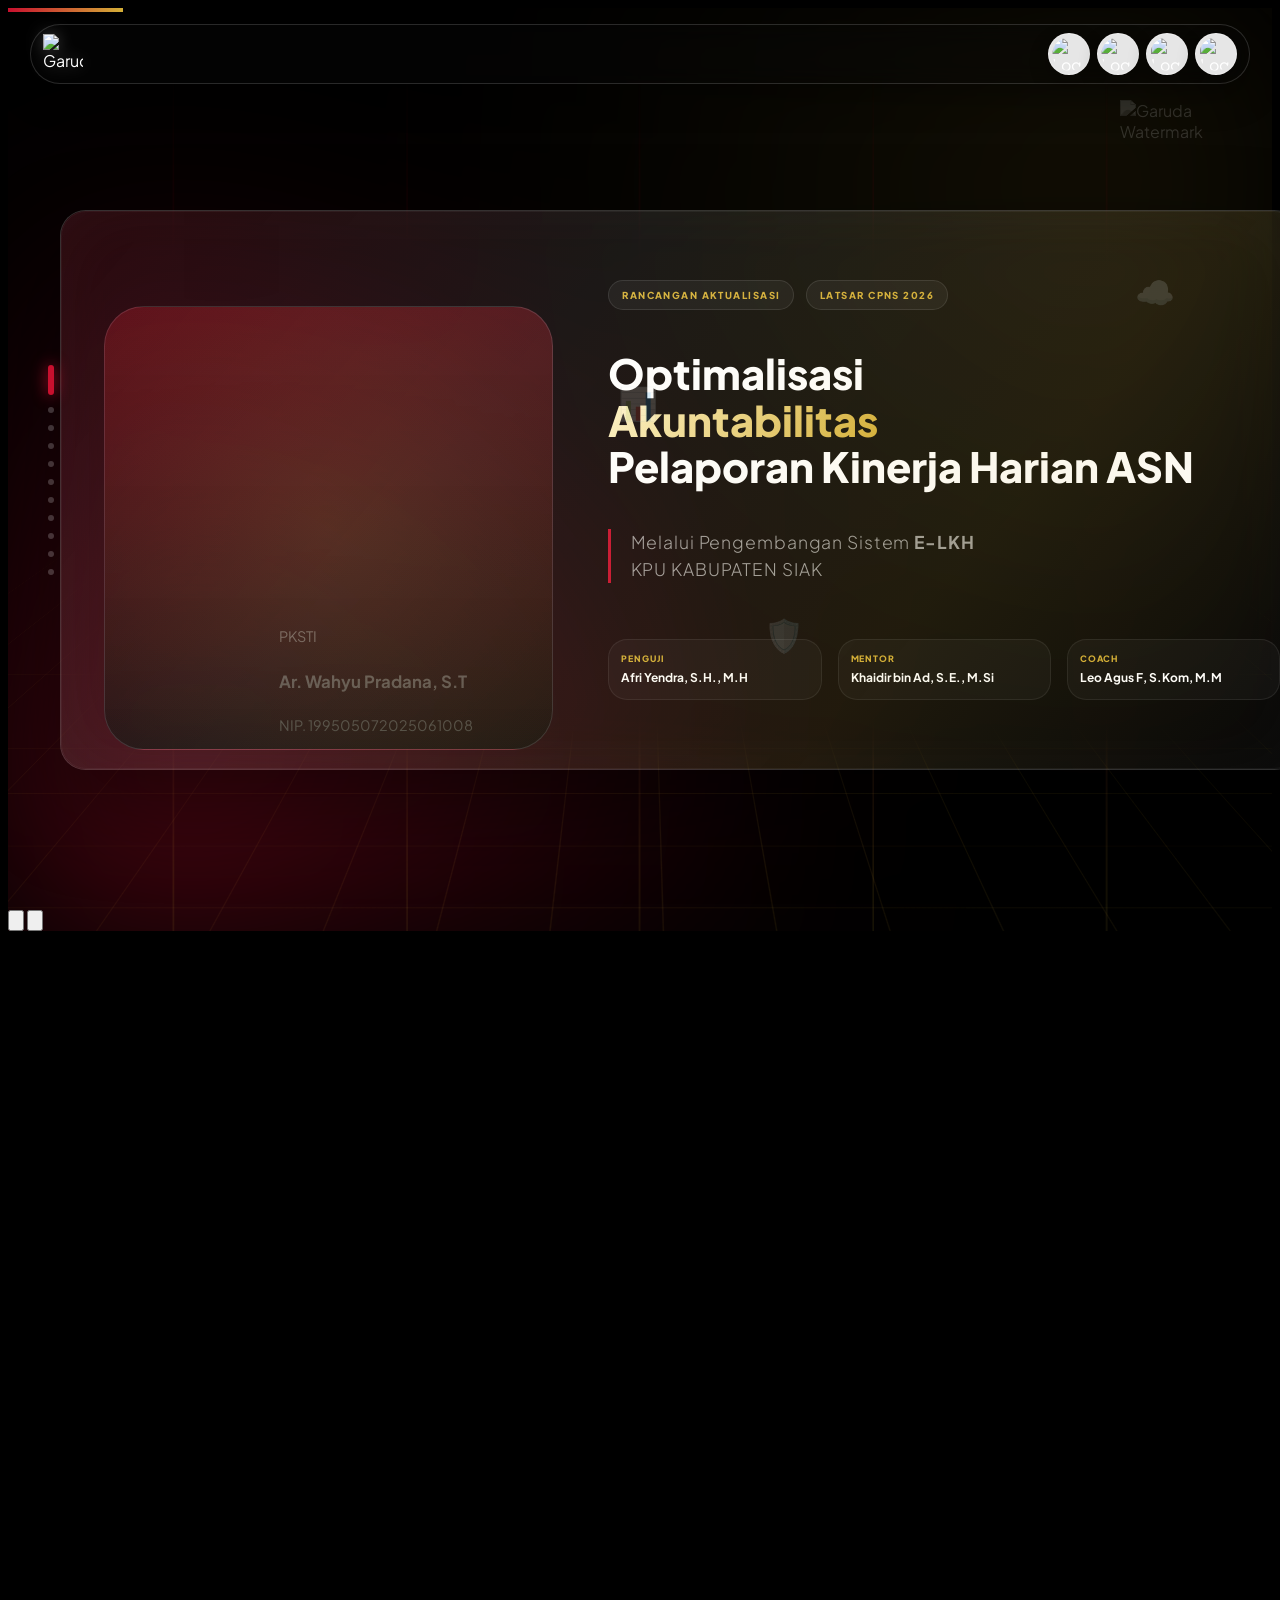
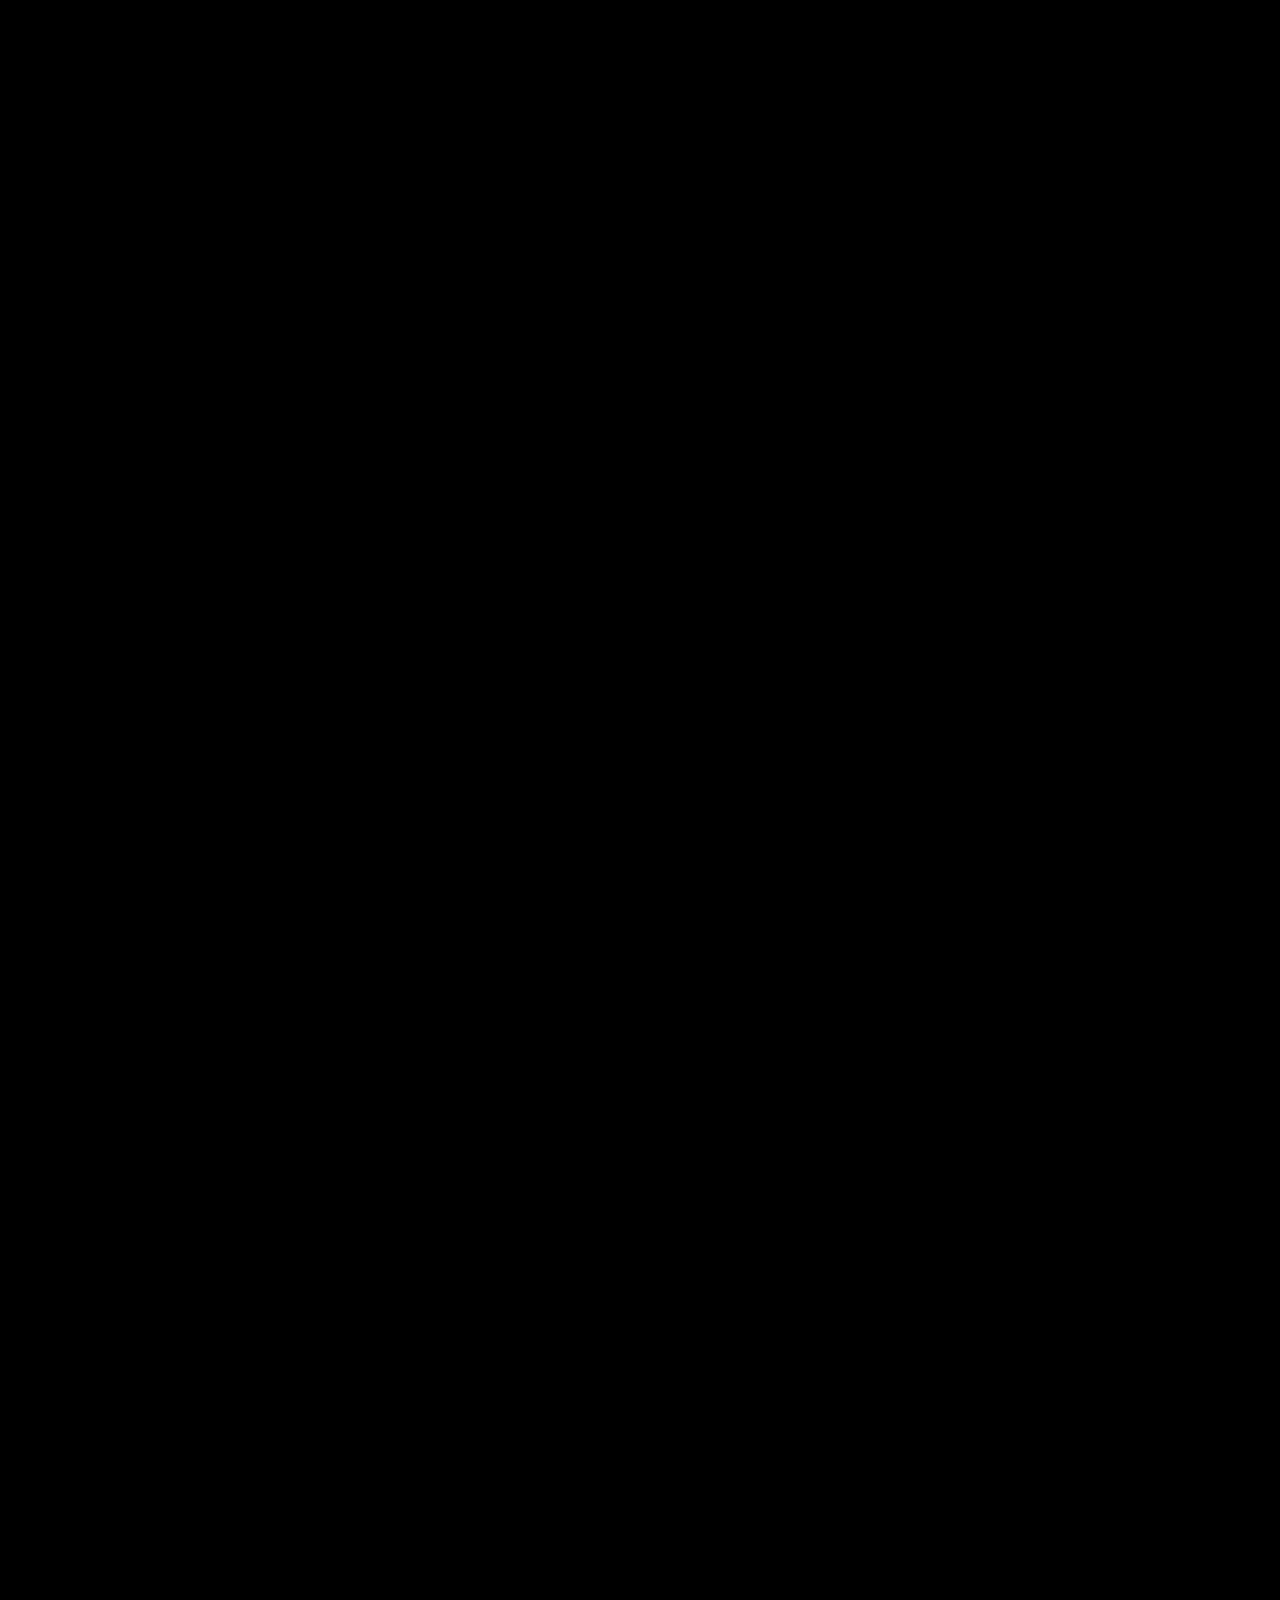
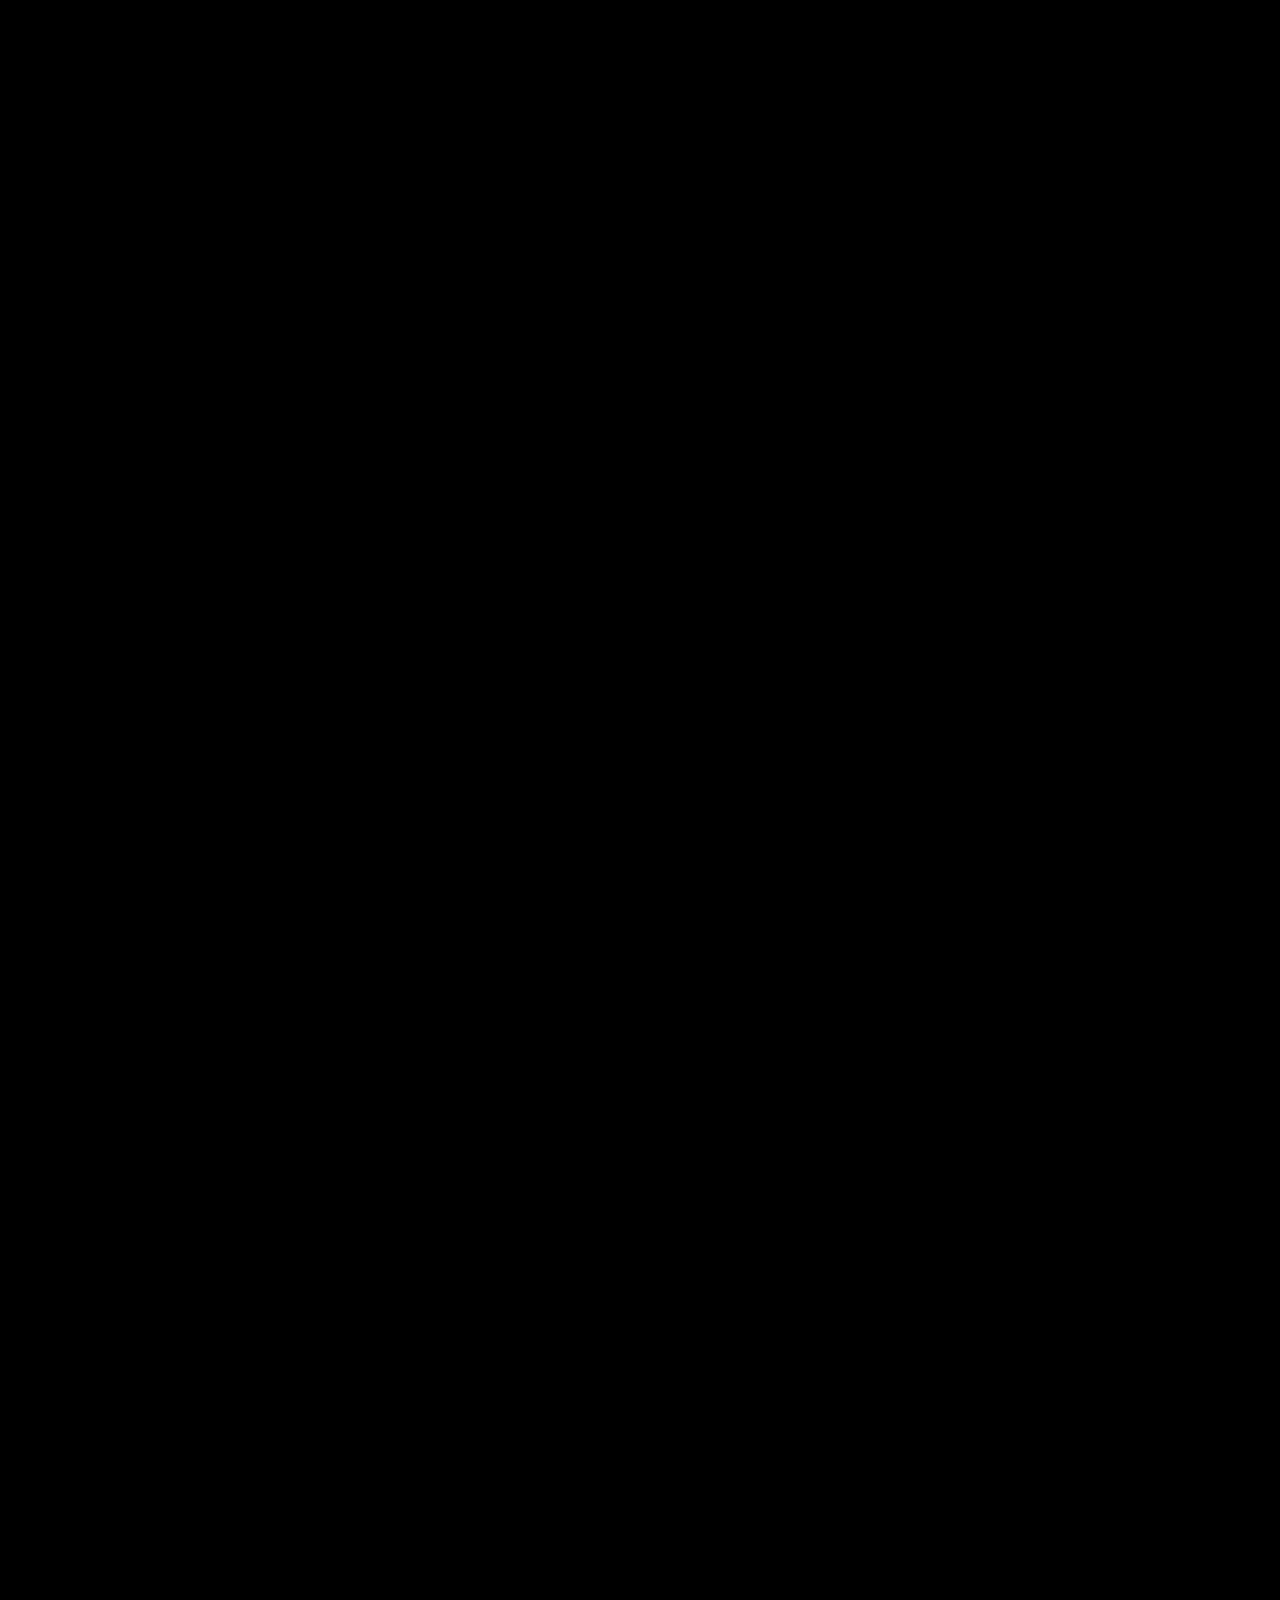
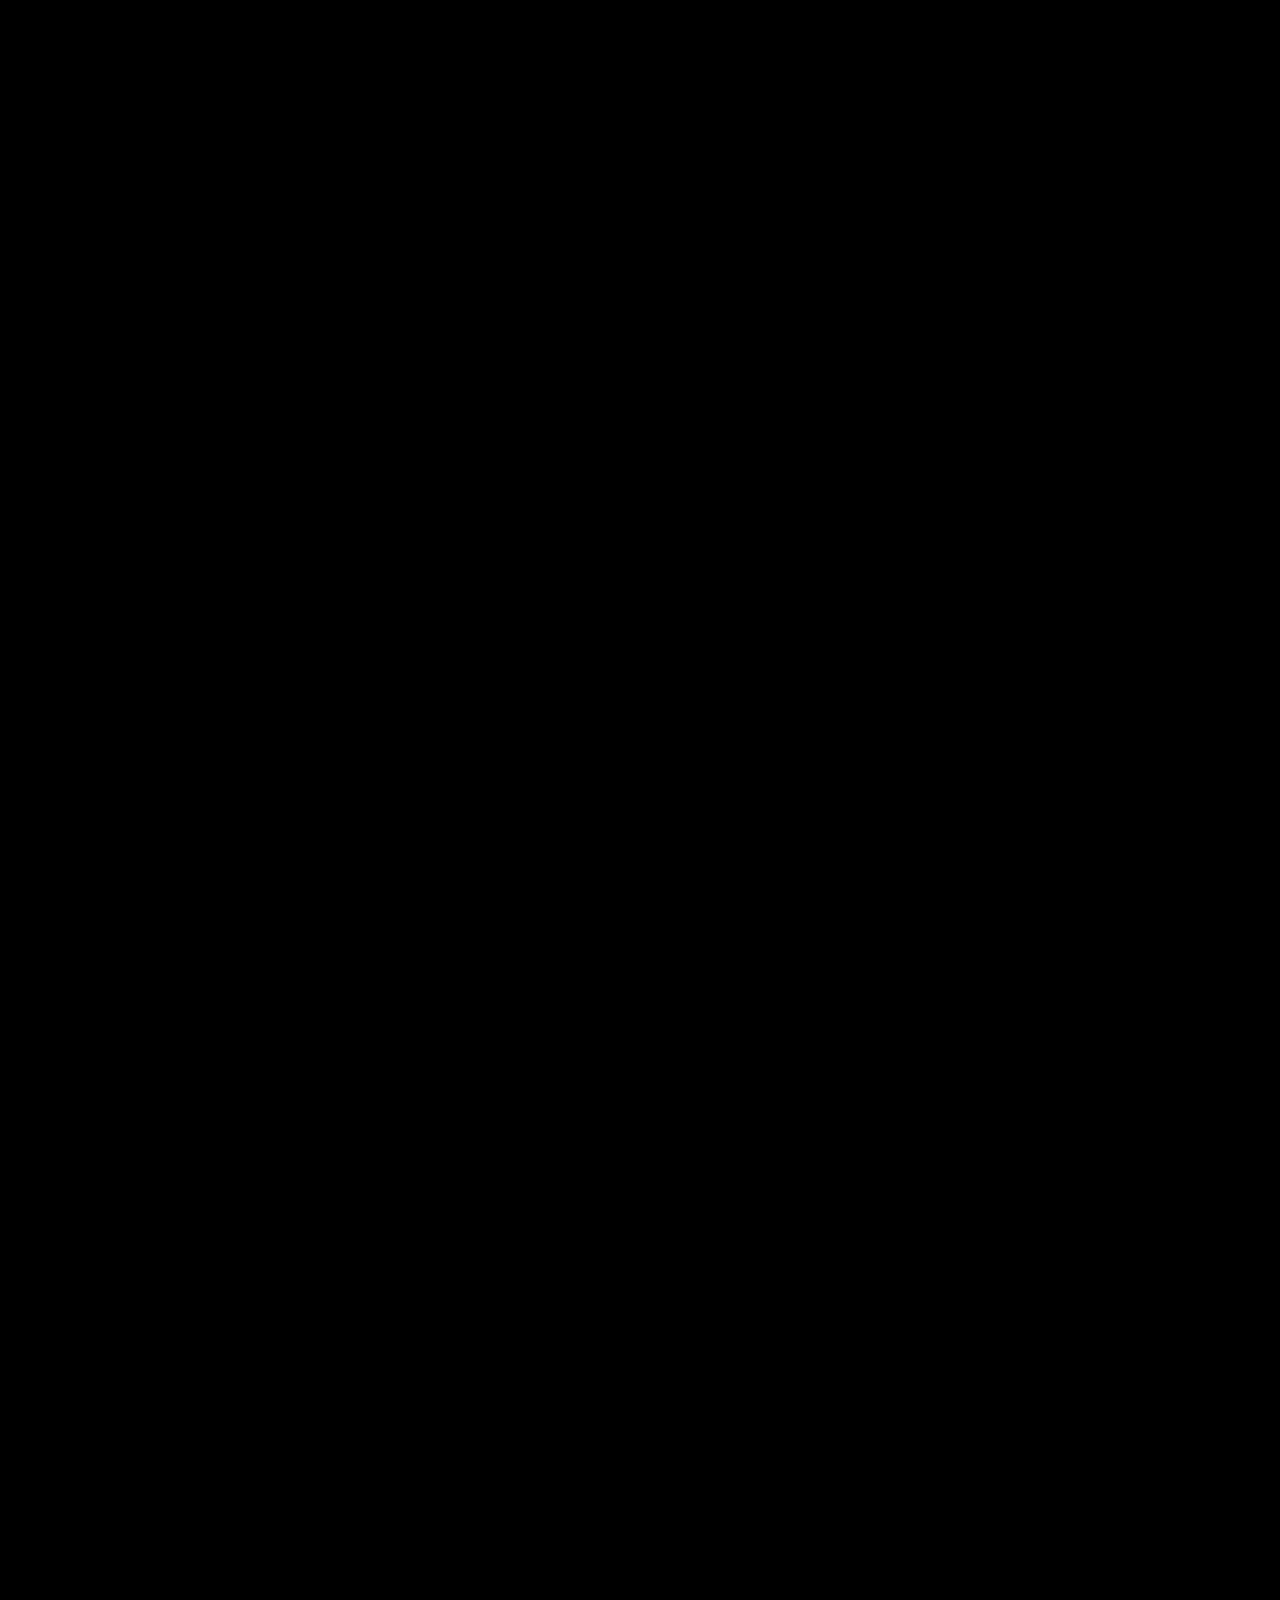
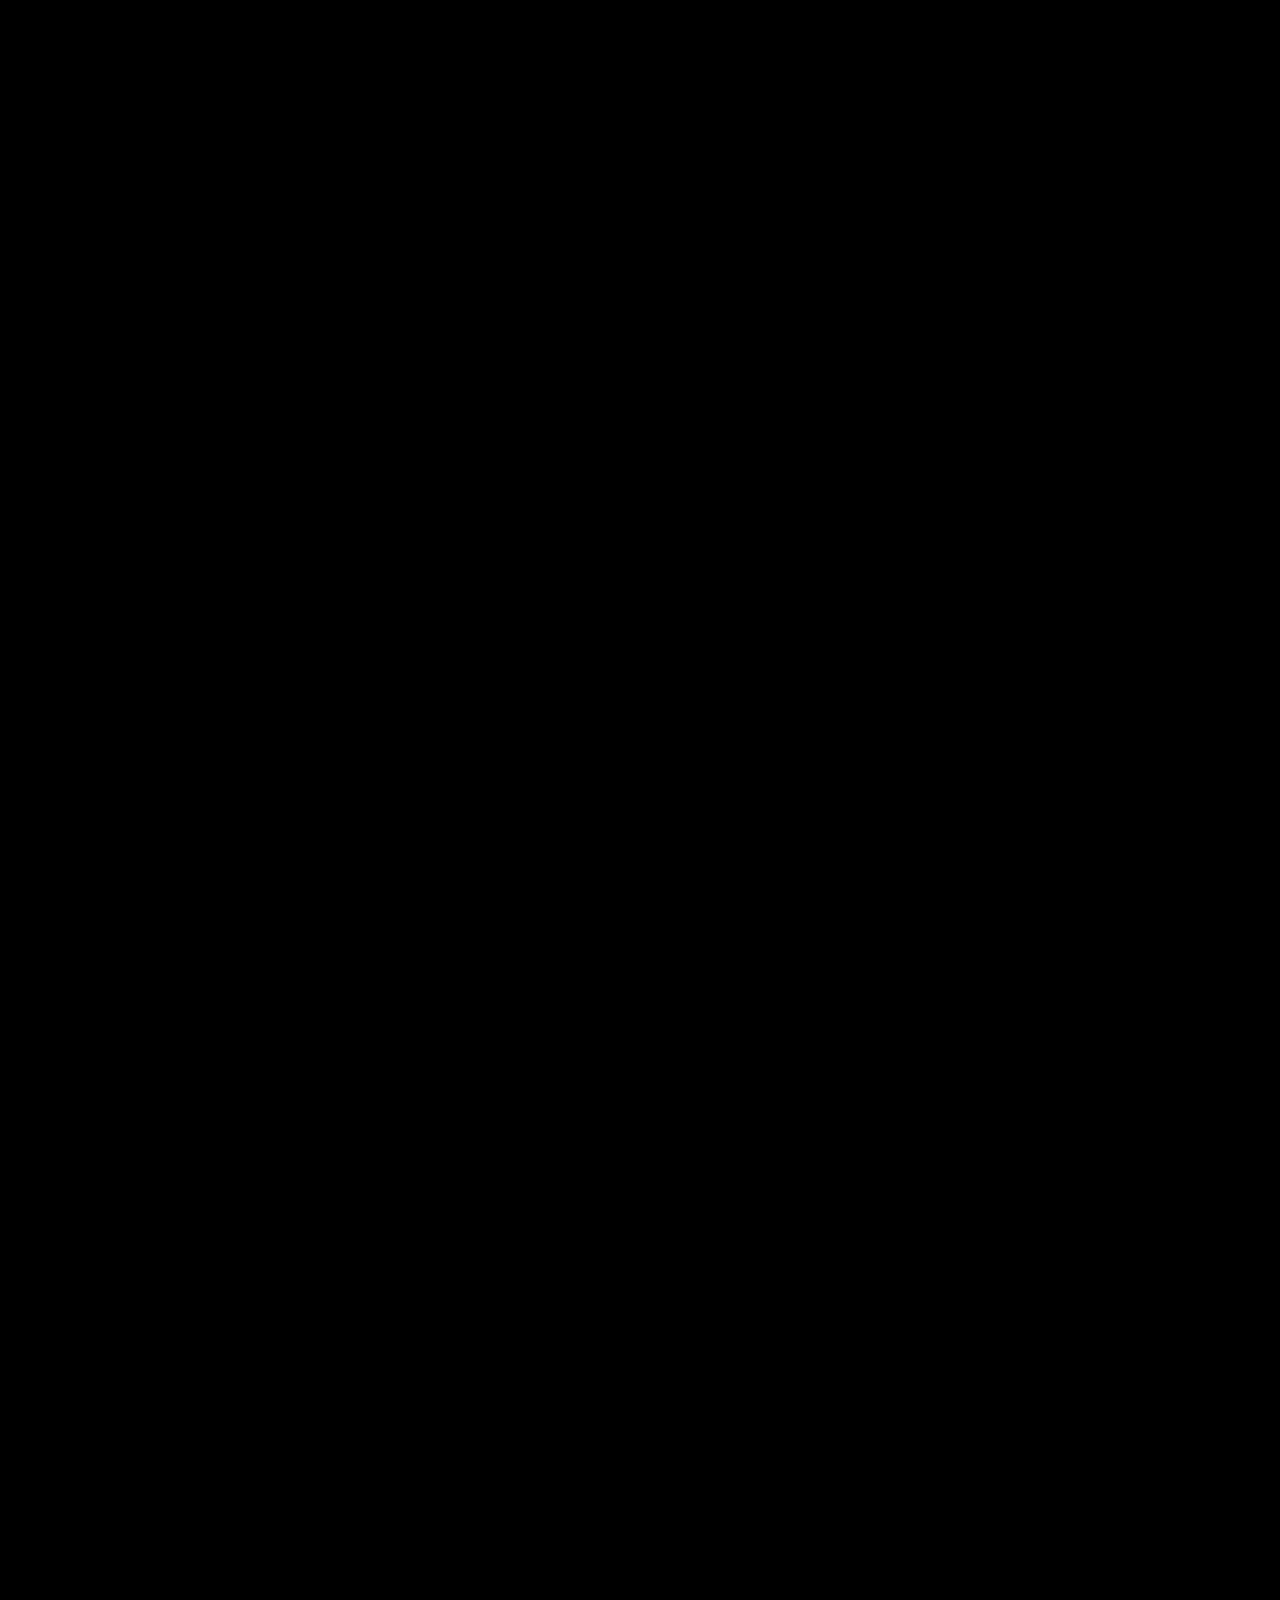
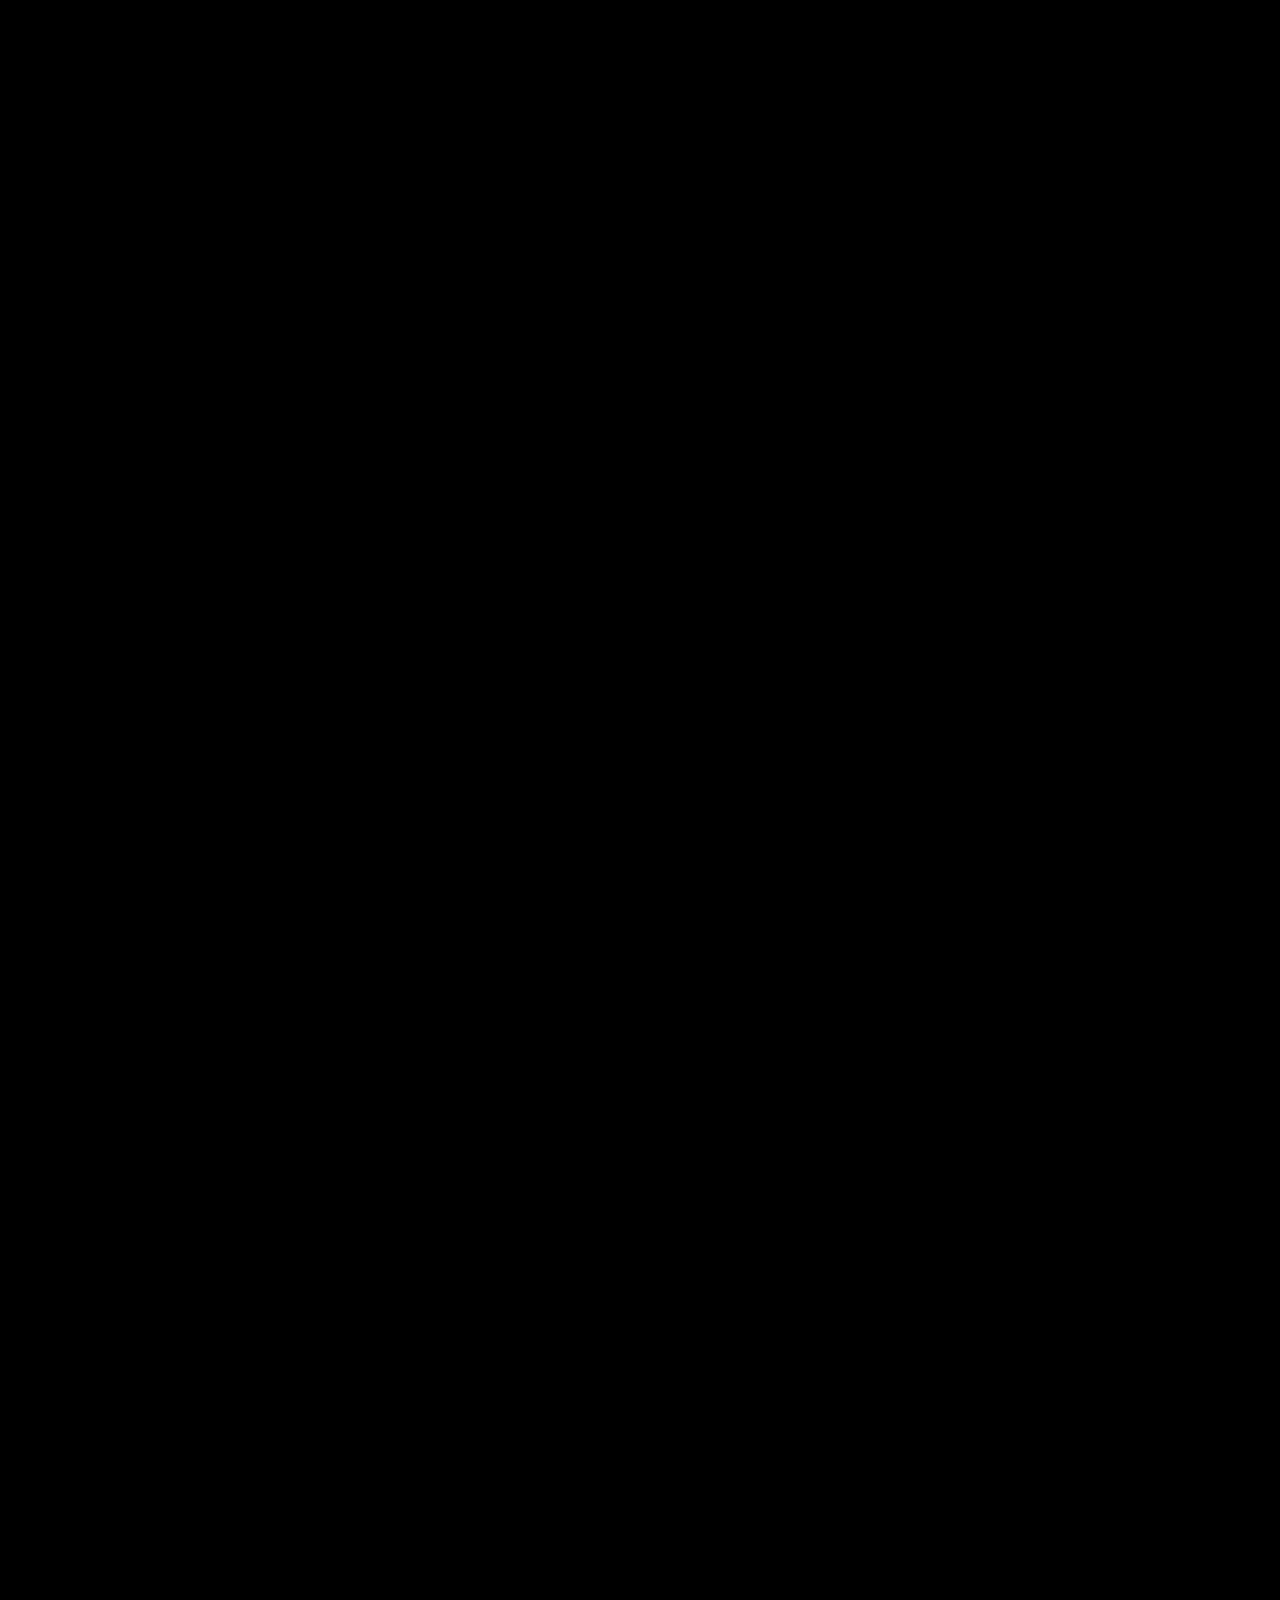
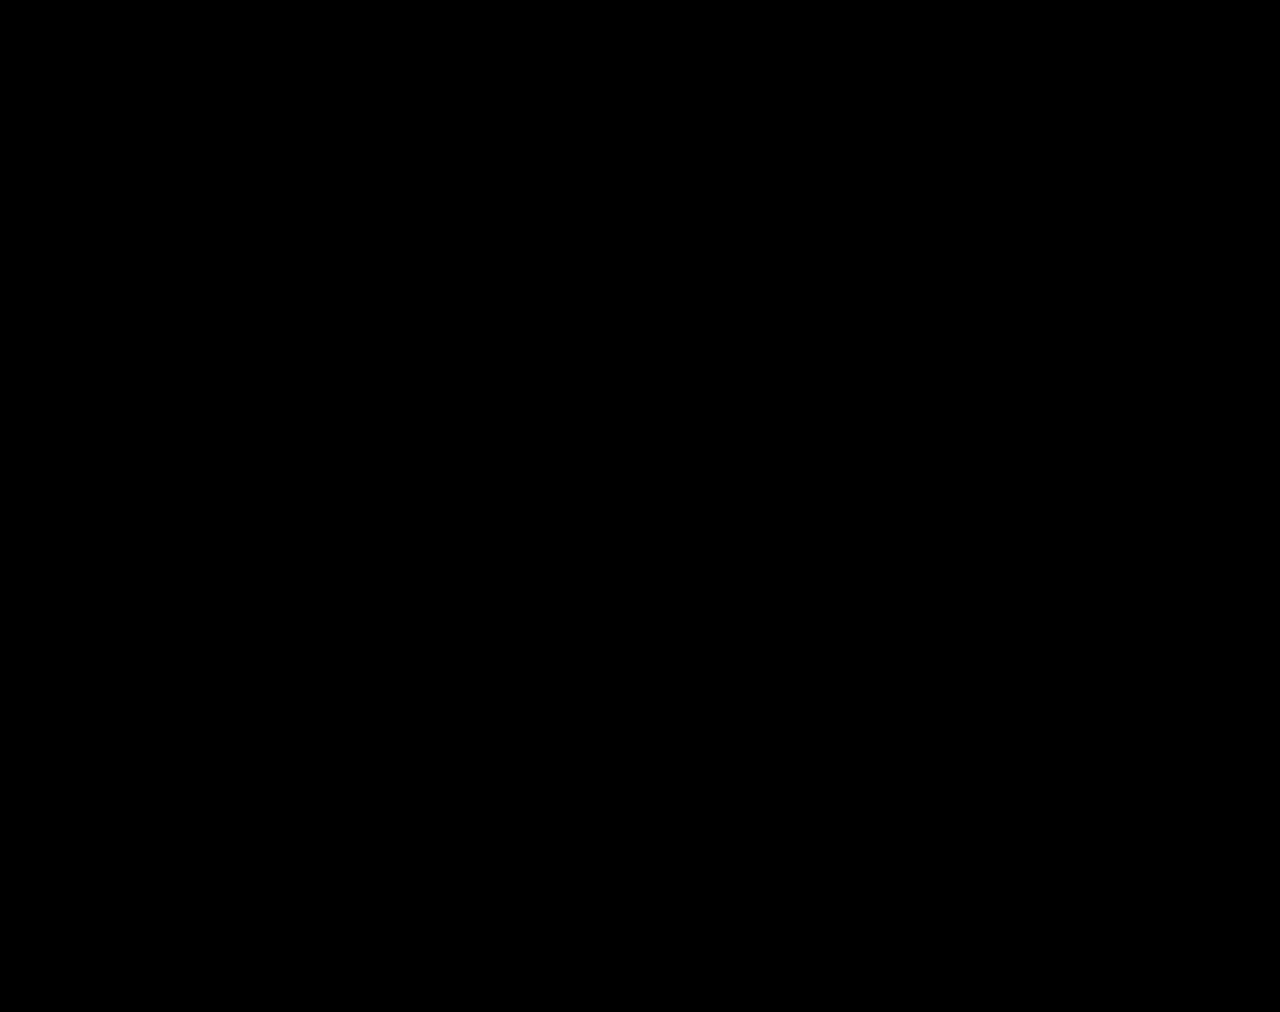
==== commit 698dcceb: "style update" ====
--- a/index.html
+++ b/index.html
@@ -8,7 +8,7 @@
     <script src="https://cdn.tailwindcss.com"></script>
     <link href="https://fonts.googleapis.com/css2?family=Plus+Jakarta+Sans:wght@300;400;600;700;800&display=swap"
         rel="stylesheet">
-        <link rel="stylesheet" href="https://raw.githubusercontent.com/arwahyu01/e-lkh/refs/heads/main/style.css" rel="stylesheet">
+        <link rel="stylesheet" href="style.css" rel="stylesheet">
 
 </head>
 
--- a/style.css
+++ b/style.css
@@ -0,0 +1,2147 @@
+
+        :root {
+            --id-red: #C8102E;
+            --id-gold: #D4AF37;
+            --id-dark: #0a0a0a;
+        }
+
+        body {
+            font-family: 'Plus Jakarta Sans', sans-serif;
+            background: #000;
+            color: white;
+            overflow: hidden;
+            perspective: 1200px;
+        }
+
+        #bgStage {
+            position: fixed;
+            inset: 0;
+            z-index: -2;
+            background: #000;
+            overflow: hidden;
+            perspective: 1200px;
+        }
+
+        .floor-grid {
+            position: absolute;
+            bottom: -25%;
+            left: -50%;
+            width: 200%;
+            height: 100%;
+            background-image: linear-gradient(rgba(212, 175, 55, 0.1) 1px, transparent 1px),
+                linear-gradient(90deg, rgba(212, 175, 55, 0.1) 1px, transparent 1px);
+            background-size: 80px 80px;
+            transform: rotateX(75deg);
+            /* Memiringkan grid menjadi lantai */
+            mask-image: radial-gradient(circle at center, black 20%, transparent 80%);
+            animation: floorScroll 20s linear infinite;
+        }
+
+        @keyframes floorScroll {
+            from {
+                background-position: 0 0;
+            }
+
+            to {
+                background-position: 0 800px;
+            }
+        }
+
+        .fog-light {
+            position: absolute;
+            inset: 0;
+            background: radial-gradient(circle at 10% 90%, rgba(200, 16, 46, 0.4) 0%, transparent 50%),
+                radial-gradient(circle at 90% 10%, rgba(212, 175, 55, 0.1) 0%, transparent 50%);
+            filter: blur(100px);
+        }
+
+        .indonesia-hologram {
+            position: absolute;
+            top: 45%;
+            left: 50%;
+            width: 100%;
+            opacity: 0.08;
+            filter: invert(1) brightness(2);
+            transform: translate(-50%, -50%) translateZ(-300px);
+            pointer-events: none;
+            transition: transform 0.1s ease-out;
+        }
+
+        .garuda-watermark {
+            position: fixed;
+            top: 10%;
+            right: 2%;
+            pointer-events: none;
+            filter: grayscale(1) brightness(1.2);
+            bottom: 3%;
+            width: 10%;
+            opacity: 0.15;
+            z-index: 10;
+        }
+
+        .data-stream {
+            position: absolute;
+            inset: 0;
+            display: flex;
+            justify-content: space-around;
+            pointer-events: none;
+            transform: translateZ(-100px);
+        }
+
+        .beam {
+            width: 1px;
+            height: 150%;
+            background: linear-gradient(to bottom, transparent, rgba(200, 16, 46, 0.3), rgba(212, 175, 55, 0.2), transparent);
+            animation: beamMove var(--dur) linear infinite;
+        }
+
+        @keyframes beamMove {
+            from {
+                transform: translateY(-100%);
+            }
+
+            to {
+                transform: translateY(100%);
+            }
+        }
+
+        .slide-wrapper {
+            height: 100vh;
+            transition: all 0.8s cubic-bezier(0.645, 0.045, 0.355, 1);
+        }
+
+        .slide {
+            height: 100vh;
+            width: 100vw;
+            display: flex;
+            align-items: center;
+            justify-content: center;
+            padding: 2rem;
+            position: relative;
+        }
+
+        .glass-panel {
+            background: rgba(255, 255, 255, 0.03);
+            backdrop-filter: blur(30px);
+            border: 1px solid rgba(255, 255, 255, 0.1);
+            box-shadow: 0 40px 100px -20px rgba(0, 0, 0, 0.7);
+            border-radius: 2.5rem;
+            width: 100%;
+            max-width: 1150px;
+            padding: 3.5rem;
+            transform-style: preserve-3d;
+            transition: transform 1s ease, opacity 0.8s ease;
+            opacity: 0;
+            transform: rotateX(8deg) translateZ(-50px);
+        }
+
+        .active .glass-panel {
+            opacity: 1;
+            transform: rotateX(0deg) translateZ(0);
+        }
+
+        .active .glass-panel::before {
+            content: "";
+            position: absolute;
+            inset: 0;
+            border-radius: inherit;
+            border: 1px solid rgba(255, 255, 255, 0.06);
+            box-shadow: inset 0 0 80px rgba(255, 255, 255, 0.03);
+            pointer-events: none;
+        }
+
+        .red-gold-line {
+            height: 3px;
+            width: 120px;
+            background: linear-gradient(90deg, var(--id-red), var(--id-gold));
+            margin-bottom: 2rem;
+            border-radius: 2px;
+        }
+
+        .gradient-text {
+            background: linear-gradient(135deg, #ffffff 30%, var(--id-gold) 100%);
+            background-clip: text;
+            -webkit-background-clip: text;
+            -webkit-text-fill-color: transparent;
+        }
+
+        /* Animations */
+        .reveal {
+            opacity: 0;
+            transform: translateY(30px);
+            transition: all 0.7s ease-out;
+        }
+
+        .active .reveal {
+            opacity: 1;
+            transform: translateY(0);
+        }
+
+        .delay-1 {
+            transition-delay: 0.2s;
+        }
+
+        .delay-2 {
+            transition-delay: 0.4s;
+        }
+
+        .delay-3 {
+            transition-delay: 0.6s;
+        }
+
+        .slide.active:nth-child(odd) .glass-panel {
+            animation: slideTiltLeft 1s cubic-bezier(0.18, 0.84, 0.32, 1.05);
+        }
+
+        .slide.active:nth-child(even) .glass-panel {
+            animation: slideTiltRight 1s cubic-bezier(0.18, 0.84, 0.32, 1.05);
+        }
+
+        .slide.active .red-gold-line {
+            animation: lineSweep 1.1s ease-out both;
+        }
+
+        .slide.active h1,
+        .slide.active h2 {
+            animation: titlePulse 1.1s ease both;
+        }
+
+        @keyframes slideTiltLeft {
+            0% {
+                transform: translate3d(-60px, 30px, -90px) rotateY(12deg) rotateX(5deg);
+                opacity: 0;
+            }
+
+            100% {
+                transform: translate3d(0, 0, 0) rotateY(0deg) rotateX(0deg);
+                opacity: 1;
+            }
+        }
+
+        @keyframes slideTiltRight {
+            0% {
+                transform: translate3d(60px, 30px, -90px) rotateY(-12deg) rotateX(5deg);
+                opacity: 0;
+            }
+
+            100% {
+                transform: translate3d(0, 0, 0) rotateY(0deg) rotateX(0deg);
+                opacity: 1;
+            }
+        }
+
+        @keyframes lineSweep {
+            0% {
+                width: 0;
+                opacity: 0.2;
+            }
+
+            100% {
+                width: 120px;
+                opacity: 1;
+            }
+        }
+
+        @keyframes titlePulse {
+            0% {
+                opacity: 0;
+                transform: translateY(20px) scale(0.98);
+                letter-spacing: 0.08em;
+            }
+
+            100% {
+                opacity: 1;
+                transform: translateY(0) scale(1);
+                letter-spacing: normal;
+            }
+        }
+
+        .progress-bar {
+            position: fixed;
+            top: 0;
+            left: 0;
+            height: 4px;
+            background: linear-gradient(90deg, var(--id-red), var(--id-gold));
+            z-index: 100;
+            transition: width 0.4s ease;
+        }
+
+        .nav-indicator {
+            position: fixed;
+            left: 2.5rem;
+            top: 50%;
+            transform: translateY(-50%);
+            display: flex;
+            flex-direction: column;
+            gap: 0.75rem;
+            z-index: 50;
+        }
+
+        .dot {
+            width: 6px;
+            height: 6px;
+            background: rgba(255, 255, 255, 0.2);
+            border-radius: 50%;
+            transition: all 0.4s ease;
+        }
+
+        .dot.active {
+            background: var(--id-red);
+            height: 30px;
+            border-radius: 10px;
+            box-shadow: 0 0 15px var(--id-red);
+        }
+
+        table tr:nth-child(even) {
+            background: rgba(255, 255, 255, 0.02);
+        }
+
+        .global-header {
+            position: fixed;
+            top: 1rem;
+            left: 1.4rem;
+            right: 1.4rem;
+            z-index: 70;
+            /* Di atas konten pada desktop */
+            display: flex;
+            justify-content: space-between;
+            align-items: center;
+            gap: 1rem;
+            padding: 0.5rem 0.7rem;
+            border-radius: 999px;
+            background: rgba(10, 10, 10, 0.36);
+            border: 1px solid rgba(255, 255, 255, 0.15);
+            backdrop-filter: blur(12px);
+            box-shadow: 0 10px 35px rgba(0, 0, 0, 0.35);
+            opacity: 0;
+            transform: translateY(-10px);
+            animation: headerFadeIn 0.55s ease forwards;
+        }
+
+        .global-header-left {
+            display: flex;
+            align-items: center;
+            gap: 0.55rem;
+        }
+
+        .global-header-right {
+            display: flex;
+            align-items: center;
+            gap: 0.45rem;
+            justify-content: flex-end;
+            flex: 1;
+        }
+
+
+
+        @media (max-width: 1024px) {
+            .global-header {
+                top: 0.5rem;
+                left: 0.5rem;
+                right: 0.5rem;
+                padding: 0.3rem 0.5rem;
+                z-index: -1;
+                transform: scale(0.85);
+                background: rgba(0, 0, 0, 0.2);
+            }
+
+            .global-header-right img:nth-child(2),
+            .global-header-right img:nth-child(3) {
+                display: none;
+            }
+
+
+            .global-header span {
+                font-size: 8px !important;
+                letter-spacing: 0.1em !important;
+            }
+        }
+
+        @media (max-width: 480px) {
+            .global-header {
+                justify-content: center;
+                /* Pusatkan logo utama saja */
+            }
+
+            .global-header-right {
+                display: none;
+                /* Sembunyikan semua logo kanan di HP tegak */
+            }
+        }
+
+        .global-garuda {
+            width: 40px;
+            height: 40px;
+            object-fit: contain;
+            filter: drop-shadow(0 0 8px rgba(255, 255, 255, 0.25));
+        }
+
+        .global-logo {
+            width: 33px;
+            height: 33px;
+            object-fit: contain;
+            border-radius: 999px;
+            padding: 0.22rem;
+            background: rgba(255, 255, 255, 0.9);
+            border: 1px solid rgba(255, 255, 255, 0.35);
+            box-shadow: 0 8px 20px rgba(0, 0, 0, 0.24);
+        }
+
+        /* Readability boost for presentation room */
+        .glass-panel {
+            font-size: 1.05rem;
+            line-height: 1.5;
+        }
+
+        .glass-panel p,
+        .glass-panel li,
+        .glass-panel td,
+        .glass-panel th {
+            font-size: 1.05em;
+            line-height: 1.55;
+        }
+
+        .glass-panel h1 {
+            font-size: clamp(2.6rem, 3.2vw, 4.9rem) !important;
+            line-height: 1.12 !important;
+        }
+
+        .glass-panel h2 {
+            font-size: clamp(1.9rem, 3.8vw, 3.25rem) !important;
+            line-height: 1.2 !important;
+        }
+
+        .glass-panel h3 {
+            font-size: clamp(1.2rem, 2.2vw, 1.7rem) !important;
+        }
+
+        .slide .text-\[9px\],
+        .slide .text-\[10px\] {
+            font-size: 0.9rem !important;
+            line-height: 1.35 !important;
+        }
+
+        .slide .text-\[11px\] {
+            font-size: 0.98rem !important;
+            line-height: 1.4 !important;
+        }
+
+        .slide .text-xs {
+            font-size: 1rem !important;
+            line-height: 1.5 !important;
+        }
+
+        .slide .text-sm {
+            font-size: 1.08rem !important;
+            line-height: 1.6 !important;
+        }
+
+        /* Cover slide premium modern */
+        .slide-cover .glass-panel {
+            /* width: min(1120px, 92vw); */
+            /* aspect-ratio: 16 / 9; */
+            /* max-width: 1120px; */
+            /* max-height: min(82vh, 640px); */
+            padding: 1.2rem;
+            border-radius: 1.6rem;
+            overflow: hidden;
+            position: relative;
+            border: 1px solid rgba(255, 255, 255, 0.16);
+            box-shadow: 0 34px 90px rgba(0, 0, 0, 0.45);
+        }
+
+        .slide-cover .glass-panel::after {
+            content: "";
+            position: absolute;
+            inset: 0;
+            background: linear-gradient(130deg, rgba(200, 16, 46, 0.14) 0%, rgba(255, 255, 255, 0.06) 35%, rgba(212, 175, 55, 0.1) 70%, transparent 100%);
+            pointer-events: none;
+        }
+
+        .cover-layout {
+            display: grid;
+            grid-template-columns: minmax(260px, 30%) 1fr;
+            gap: 1.15rem;
+            align-items: stretch;
+            height: 100%;
+            position: relative;
+            z-index: 1;
+        }
+
+        .cover-photo-panel {
+            background: linear-gradient(160deg, rgba(200, 16, 46, 0.2), rgba(0, 0, 0, 0.2));
+            border: 1px solid rgba(255, 255, 255, 0.18);
+            border-radius: 1.1rem;
+            padding: 0.55rem;
+            height: 100%;
+            box-shadow: 0 0 34px rgba(200, 16, 46, 0.25);
+        }
+
+        .profile-photo {
+            width: 100%;
+            height: calc(100% - 78px);
+            object-fit: cover;
+            border-radius: 0.9rem;
+            border: 1px solid rgba(255, 255, 255, 0.32);
+            box-shadow: 0 12px 28px rgba(0, 0, 0, 0.32);
+        }
+
+        .cover-photo-meta {
+            margin-top: 0.55rem;
+        }
+
+        .cover-photo-meta p {
+            margin: 0;
+            font-size: 0.78rem !important;
+            line-height: 1.35 !important;
+        }
+
+        .cover-photo-meta .label {
+            color: #fde68a;
+            font-weight: 700;
+            text-transform: uppercase;
+            letter-spacing: 0.05em;
+            font-size: 0.62rem !important;
+        }
+
+        .cover-photo-meta .value {
+            color: #f8fafc;
+            font-weight: 600;
+            margin-bottom: 0.35rem;
+        }
+
+        .cover-right {
+            background: rgba(10, 10, 10, 0.36);
+            border: 1px solid rgba(255, 255, 255, 0.18);
+            border-radius: 1.1rem;
+            padding: 1rem 1.05rem;
+            height: 100%;
+            overflow: auto;
+            display: flex;
+            flex-direction: column;
+            justify-content: flex-start;
+        }
+
+        .cover-badge {
+            display: flex;
+            align-items: center;
+            gap: 0.4rem;
+            width: fit-content;
+            font-size: 0.68rem !important;
+            letter-spacing: 0.09em;
+            text-transform: uppercase;
+            padding: 0.35rem 0.68rem;
+            border-radius: 999px;
+            background: rgba(255, 255, 255, 0.08);
+            border: 1px solid rgba(255, 255, 255, 0.22);
+            color: #f3f4f6;
+            margin-bottom: 0.65rem;
+        }
+
+        .cover-title {
+            font-size: clamp(2rem, 3.1vw, 3.1rem) !important;
+            line-height: 1.04 !important;
+            margin: 0 0 0.7rem !important;
+            font-weight: 800;
+        }
+
+        .title-line {
+            display: block;
+            opacity: 0;
+            transform: translateY(12px);
+            animation: titleLineIn 0.45s ease forwards;
+        }
+
+        .title-line:nth-child(2) {
+            animation-delay: 0.15s;
+        }
+
+        .title-line:nth-child(3) {
+            animation-delay: 0.3s;
+        }
+
+        .elk-highlight {
+            background: linear-gradient(120deg, #fef3c7, #d4af37);
+            -webkit-background-clip: text;
+            background-clip: text;
+            -webkit-text-fill-color: transparent;
+        }
+
+        .cover-instansi {
+            text-transform: uppercase;
+            letter-spacing: 0.26em;
+            font-size: 0.66rem !important;
+            color: rgba(255, 255, 255, 0.78);
+            margin-bottom: 1rem;
+        }
+
+        .cover-team {
+            display: grid;
+            grid-template-columns: repeat(3, minmax(0, 1fr));
+            gap: 0.5rem;
+        }
+
+        .cover-role-item {
+            display: flex;
+            align-items: center;
+            gap: 0.5rem;
+            font-size: 0.76rem;
+            line-height: 1.3;
+            color: #e5e7eb;
+            background: rgba(255, 255, 255, 0.05);
+            border: 1px solid rgba(255, 255, 255, 0.18);
+            border-radius: 0.85rem;
+            padding: 0.44rem 0.52rem;
+            opacity: 0;
+            transform: translateY(12px);
+            animation: cardIn 0.45s ease forwards;
+            transition: transform 0.25s ease, border-color 0.25s ease, background 0.25s ease;
+        }
+
+        .cover-role-item:nth-child(2) {
+            animation-delay: 0.1s;
+        }
+
+        .cover-role-item:nth-child(3) {
+            animation-delay: 0.2s;
+        }
+
+        .cover-role-item:hover,
+        .cover-role-item:focus-within {
+            transform: translateY(-2px);
+            border-color: rgba(212, 175, 55, 0.55);
+            background: rgba(255, 255, 255, 0.08);
+        }
+
+        .role-avatar {
+            width: 30px;
+            height: 30px;
+            border-radius: 999px;
+            display: flex;
+            align-items: center;
+            justify-content: center;
+            font-size: 0.62rem;
+            font-weight: 800;
+            color: #fff;
+            flex-shrink: 0;
+            border: 1px solid rgba(255, 255, 255, 0.28);
+            box-shadow: 0 6px 18px rgba(0, 0, 0, 0.3);
+        }
+
+        .role-avatar.penguji {
+            background: linear-gradient(145deg, #ef4444, #991b1b);
+        }
+
+        .role-avatar.mentor {
+            background: linear-gradient(145deg, #f59e0b, #92400e);
+        }
+
+        .role-avatar.coach {
+            background: linear-gradient(145deg, #3b82f6, #1e3a8a);
+        }
+
+        .role-text {
+            min-width: 0;
+        }
+
+        .cover-role-label {
+            display: block;
+            font-weight: 700;
+            color: #fde68a;
+            text-transform: uppercase;
+            letter-spacing: 0.04em;
+            font-size: 0.62rem;
+            margin-bottom: 0.04rem;
+            line-height: 1.1;
+        }
+
+        .cover-role-name {
+            display: block;
+            color: #f3f4f6;
+            font-weight: 600;
+            line-height: 1.2;
+        }
+
+        .reveal-photo {
+            opacity: 0;
+            transform: translateX(-24px);
+            animation: photoIn 0.55s ease forwards;
+        }
+
+        @keyframes photoIn {
+            to {
+                opacity: 1;
+                transform: translateX(0);
+            }
+        }
+
+        @keyframes titleLineIn {
+            to {
+                opacity: 1;
+                transform: translateY(0);
+            }
+        }
+
+        @keyframes cardIn {
+            to {
+                opacity: 1;
+                transform: translateY(0);
+            }
+        }
+
+        @keyframes headerFadeIn {
+            to {
+                opacity: 1;
+                transform: translateY(0);
+            }
+        }
+
+        /* Mouse magnifier for text */
+        .text-magnifier {
+            position: fixed;
+            width: 92px;
+            height: 92px;
+            border-radius: 50%;
+            border: 2px solid rgba(255, 255, 255, 0.75);
+            background: radial-gradient(circle, rgba(255, 255, 255, 0.16) 0%, rgba(255, 255, 255, 0.04) 62%, rgba(200, 16, 46, 0.12) 100%);
+            box-shadow: 0 0 28px rgba(212, 175, 55, 0.28), inset 0 0 18px rgba(255, 255, 255, 0.12);
+            pointer-events: none;
+            z-index: 90;
+            transform: translate(-50%, -50%) scale(0);
+            opacity: 0;
+            transition: transform 0.14s ease, opacity 0.14s ease;
+            mix-blend-mode: screen;
+        }
+
+        .text-magnifier.active {
+            transform: translate(-50%, -50%) scale(1);
+            opacity: 1;
+        }
+
+        .magnified-text {
+            transform: scale(1.12);
+            transform-origin: center;
+            transition: transform 0.12s ease, text-shadow 0.12s ease, color 0.12s ease;
+            text-shadow: 0 0 14px rgba(255, 255, 255, 0.35);
+            color: #ffffff;
+        }
+
+        /* Circular process slide */
+        .circular-process-wrap {
+            display: grid;
+            grid-template-columns: 1.15fr 0.85fr;
+            gap: 1.2rem;
+            align-items: center;
+        }
+
+        .process-orbit {
+            position: relative;
+            width: min(76vh, 680px);
+            aspect-ratio: 1 / 1;
+            margin: 0 auto;
+            border-radius: 999px;
+            background: radial-gradient(circle at center, rgba(200, 16, 46, 0.12), transparent 62%);
+        }
+
+        .process-ring-svg {
+            position: absolute;
+            inset: 0;
+            width: 100%;
+            height: 100%;
+            pointer-events: none;
+        }
+
+        .orbit-ring {
+            fill: none;
+            stroke: rgba(255, 255, 255, 0.12);
+            stroke-width: 1.2;
+        }
+
+        .orbit-dash {
+            fill: none;
+            stroke: rgba(212, 175, 55, 0.7);
+            stroke-width: 2;
+            stroke-dasharray: 12 14;
+            animation: orbitMove 10s linear infinite;
+        }
+
+        @keyframes orbitMove {
+            from {
+                stroke-dashoffset: 0;
+            }
+
+            to {
+                stroke-dashoffset: -180;
+            }
+        }
+
+        .process-core {
+            position: absolute;
+            top: 50%;
+            left: 50%;
+            transform: translate(-50%, -50%);
+            width: 190px;
+            height: 190px;
+            border-radius: 999px;
+            background: radial-gradient(circle at 30% 30%, rgba(255, 255, 255, 0.22), rgba(200, 16, 46, 0.22));
+            border: 1px solid rgba(255, 255, 255, 0.24);
+            box-shadow: 0 0 35px rgba(200, 16, 46, 0.32), inset 0 0 40px rgba(212, 175, 55, 0.14);
+            display: flex;
+            flex-direction: column;
+            align-items: center;
+            justify-content: center;
+            text-align: center;
+            animation: corePulse 2.8s ease-in-out infinite;
+        }
+
+        @keyframes corePulse {
+
+            0%,
+            100% {
+                transform: translate(-50%, -50%) scale(1);
+            }
+
+            50% {
+                transform: translate(-50%, -50%) scale(1.04);
+            }
+        }
+
+        .process-core h4 {
+            font-size: 1.3rem;
+            font-weight: 800;
+            letter-spacing: 0.05em;
+        }
+
+        .process-core p {
+            font-size: 0.72rem;
+            letter-spacing: 0.14em;
+            text-transform: uppercase;
+            color: #d1d5db;
+        }
+
+        .process-node {
+            position: absolute;
+            width: 138px;
+            min-height: 98px;
+            border-radius: 1rem;
+            border: 1px solid rgba(255, 255, 255, 0.2);
+            background: rgba(255, 255, 255, 0.07);
+            backdrop-filter: blur(10px);
+            box-shadow: 0 10px 30px rgba(0, 0, 0, 0.3);
+            padding: 0.55rem 0.6rem;
+            text-align: center;
+            cursor: pointer;
+            opacity: 0;
+            transform: translateY(16px) scale(0.95);
+            animation: nodeIn 0.4s ease forwards;
+            transition: transform 0.2s ease, box-shadow 0.2s ease, border-color 0.2s ease, background 0.2s ease;
+        }
+
+        .process-node[data-step="3"] {
+            width: 154px;
+            min-height: 112px;
+            border-color: rgba(212, 175, 55, 0.65);
+            box-shadow: 0 0 30px rgba(200, 16, 46, 0.5), 0 12px 28px rgba(0, 0, 0, 0.34);
+            background: rgba(200, 16, 46, 0.2);
+        }
+
+        .process-node:hover,
+        .process-node:focus-visible,
+        .process-node.active {
+            transform: translateY(0) scale(1.06);
+            border-color: rgba(200, 16, 46, 0.85);
+            box-shadow: 0 0 24px rgba(200, 16, 46, 0.42), 0 10px 24px rgba(0, 0, 0, 0.3);
+            background: rgba(200, 16, 46, 0.24);
+            outline: none;
+        }
+
+        .process-node .icon {
+            font-size: 1.15rem;
+            line-height: 1;
+            margin-bottom: 0.28rem;
+        }
+
+        .process-node .step-no {
+            font-size: 0.58rem;
+            letter-spacing: 0.16em;
+            text-transform: uppercase;
+            color: #fbbf24;
+            margin-bottom: 0.2rem;
+            display: block;
+        }
+
+        .process-node .step-title {
+            font-size: 0.69rem;
+            line-height: 1.25;
+            font-weight: 700;
+            color: #f8fafc;
+        }
+
+        @keyframes nodeIn {
+            to {
+                opacity: 1;
+                transform: translateY(0) scale(1);
+            }
+        }
+
+        .process-detail {
+            background: rgba(255, 255, 255, 0.06);
+            border: 1px solid rgba(255, 255, 255, 0.18);
+            border-radius: 1rem;
+            padding: 1rem 1rem;
+            box-shadow: 0 14px 35px rgba(0, 0, 0, 0.28);
+        }
+
+        .process-detail h4 {
+            font-size: 0.72rem;
+            letter-spacing: 0.16em;
+            text-transform: uppercase;
+            color: #fbbf24;
+            margin-bottom: 0.35rem;
+        }
+
+        .process-detail p {
+            margin-bottom: 0.55rem;
+            font-size: 0.88rem !important;
+            line-height: 1.35 !important;
+        }
+
+        .process-note {
+            font-size: 0.76rem !important;
+            color: #d1d5db;
+            border-left: 3px solid rgba(212, 175, 55, 0.7);
+            padding-left: 0.6rem;
+            margin-top: 0.3rem;
+        }
+
+        /* BerAKHLAK analytics slide */
+        .berakhlak-layout {
+            display: grid;
+            grid-template-columns: 1.1fr 0.9fr;
+            gap: 1.1rem;
+        }
+
+        .berakhlak-chart-panel,
+        .berakhlak-analysis-panel {
+            background: rgba(255, 255, 255, 0.05);
+            border: 1px solid rgba(255, 255, 255, 0.16);
+            border-radius: 1rem;
+            padding: 1rem;
+            backdrop-filter: blur(12px);
+            box-shadow: 0 14px 34px rgba(0, 0, 0, 0.3);
+        }
+
+        .berakhlak-bar-row {
+            position: relative;
+            margin-bottom: 0.56rem;
+            padding: 0.48rem 0.5rem;
+            border-radius: 0.8rem;
+            border: 1px solid rgba(255, 255, 255, 0.1);
+            background: rgba(255, 255, 255, 0.02);
+            transition: border-color 0.2s ease, transform 0.2s ease, box-shadow 0.2s ease;
+        }
+
+        .berakhlak-bar-row:hover {
+            border-color: rgba(212, 175, 55, 0.6);
+            transform: translateY(-1px);
+            box-shadow: 0 0 20px rgba(200, 16, 46, 0.25);
+        }
+
+        .berakhlak-bar-row.low {
+            opacity: 0.72;
+        }
+
+        .bar-head {
+            display: flex;
+            justify-content: space-between;
+            align-items: center;
+            font-size: 0.8rem;
+            font-weight: 700;
+            margin-bottom: 0.35rem;
+        }
+
+        .bar-track {
+            width: 100%;
+            height: 10px;
+            border-radius: 999px;
+            background: rgba(255, 255, 255, 0.13);
+            overflow: hidden;
+        }
+
+        .bar-fill {
+            width: 0;
+            height: 100%;
+            border-radius: 999px;
+            transition: width 1s cubic-bezier(0.22, 1, 0.36, 1);
+        }
+
+        .bar-fill.high {
+            background: linear-gradient(90deg, #c8102e, #d4af37);
+            box-shadow: 0 0 14px rgba(200, 16, 46, 0.45);
+        }
+
+        .bar-fill.medium {
+            background: linear-gradient(90deg, #fbbf24, #d4af37);
+            box-shadow: 0 0 14px rgba(200, 16, 46, 0.45);
+        }
+
+        .bar-fill.low {
+            background: linear-gradient(90deg, #9ca3af, #d1d5db);
+            box-shadow: 0 0 10px rgba(156, 163, 175, 0.26);
+        }
+
+        .bar-tooltip {
+            position: absolute;
+            top: -36px;
+            left: 0.5rem;
+            right: 0.5rem;
+            font-size: 0.68rem;
+            line-height: 1.2;
+            color: #f8fafc;
+            background: rgba(8, 8, 8, 0.92);
+            border: 1px solid rgba(255, 255, 255, 0.2);
+            border-radius: 0.5rem;
+            padding: 0.32rem 0.42rem;
+            opacity: 0;
+            transform: translateY(6px);
+            pointer-events: none;
+            transition: opacity 0.18s ease, transform 0.18s ease;
+            z-index: 5;
+        }
+
+        .berakhlak-bar-row:hover .bar-tooltip,
+        .berakhlak-bar-row:focus-within .bar-tooltip {
+            opacity: 1;
+            transform: translateY(0);
+        }
+
+        .dominance-badge {
+            display: inline-flex;
+            align-items: center;
+            gap: 0.35rem;
+            font-size: 0.72rem;
+            letter-spacing: 0.08em;
+            text-transform: uppercase;
+            color: #fef3c7;
+            background: rgba(200, 16, 46, 0.2);
+            border: 1px solid rgba(212, 175, 55, 0.5);
+            padding: 0.36rem 0.6rem;
+            border-radius: 999px;
+            margin-bottom: 0.7rem;
+        }
+
+        .cluster-box {
+            margin-bottom: 0.7rem;
+            border: 1px solid rgba(255, 255, 255, 0.12);
+            border-radius: 0.8rem;
+            padding: 0.6rem 0.7rem;
+            background: rgba(255, 255, 255, 0.03);
+        }
+
+        .cluster-title {
+            font-size: 0.75rem;
+            letter-spacing: 0.08em;
+            text-transform: uppercase;
+            font-weight: 700;
+            margin-bottom: 0.35rem;
+        }
+
+        .cluster-title.dominant {
+            color: #fca5a5;
+        }
+
+        .cluster-title.support {
+            color: #e5e7eb;
+        }
+
+        .cluster-items {
+            display: flex;
+            flex-wrap: wrap;
+            gap: 0.35rem;
+        }
+
+        .cluster-items span {
+            font-size: 0.7rem;
+            font-weight: 700;
+            padding: 0.24rem 0.48rem;
+            border-radius: 999px;
+            border: 1px solid rgba(255, 255, 255, 0.15);
+            background: rgba(255, 255, 255, 0.06);
+        }
+
+        /* Project timeline slide */
+        .timeline-shell {
+            background: rgba(255, 255, 255, 0.04);
+            border: 1px solid rgba(255, 255, 255, 0.14);
+            border-radius: 1.1rem;
+            padding: 1rem;
+            backdrop-filter: blur(14px);
+            box-shadow: 0 14px 36px rgba(0, 0, 0, 0.32);
+        }
+
+        .timeline-range {
+            display: inline-flex;
+            align-items: center;
+            gap: 0.35rem;
+            font-size: 0.74rem;
+            letter-spacing: 0.1em;
+            text-transform: uppercase;
+            color: #fef3c7;
+            border: 1px solid rgba(212, 175, 55, 0.45);
+            border-radius: 999px;
+            padding: 0.35rem 0.65rem;
+            background: rgba(212, 175, 55, 0.1);
+            margin-bottom: 0.7rem;
+        }
+
+        .timeline-axis {
+            position: relative;
+            margin: 0.8rem 0 1rem;
+            padding: 0 0.5rem;
+        }
+
+        .timeline-months {
+            display: grid;
+            grid-template-columns: repeat(3, minmax(0, 1fr));
+            text-align: center;
+            font-size: 0.72rem;
+            letter-spacing: 0.18em;
+            text-transform: uppercase;
+            color: #f3f4f6;
+            margin-bottom: 0.55rem;
+            opacity: 0.9;
+        }
+
+        .timeline-line {
+            height: 2px;
+            border-radius: 999px;
+            background: linear-gradient(90deg, rgba(212, 175, 55, 0.8), rgba(200, 16, 46, 0.8), rgba(212, 175, 55, 0.8));
+            position: relative;
+            overflow: hidden;
+        }
+
+        .timeline-line::after {
+            content: "";
+            position: absolute;
+            top: 0;
+            left: -35%;
+            width: 35%;
+            height: 100%;
+            background: linear-gradient(90deg, transparent, rgba(255, 255, 255, 0.65), transparent);
+            animation: timelinePulse 2.5s linear infinite;
+        }
+
+        @keyframes timelinePulse {
+            to {
+                left: 100%;
+            }
+        }
+
+        .timeline-nodes {
+            position: relative;
+            min-height: 170px;
+        }
+
+        .timeline-node {
+            position: absolute;
+            transform: translate(-50%, -50%);
+            width: 168px;
+            border-radius: 0.85rem;
+            border: 1px solid rgba(255, 255, 255, 0.18);
+            background: rgba(255, 255, 255, 0.06);
+            padding: 0.48rem 0.52rem;
+            text-align: center;
+            cursor: pointer;
+            backdrop-filter: blur(10px);
+            box-shadow: 0 10px 24px rgba(0, 0, 0, 0.28);
+            opacity: 0;
+            animation: timelineNodeIn 0.45s ease forwards;
+            transition: transform 0.2s ease, border-color 0.2s ease, box-shadow 0.2s ease, background 0.2s ease;
+        }
+
+        .timeline-node .icon {
+            font-size: 1rem;
+            margin-bottom: 0.2rem;
+            line-height: 1;
+        }
+
+        .timeline-node .title {
+            font-size: 0.65rem;
+            line-height: 1.24;
+            font-weight: 700;
+            color: #f8fafc;
+            margin-bottom: 0.2rem;
+        }
+
+        .timeline-node .date {
+            font-size: 0.6rem;
+            letter-spacing: 0.08em;
+            text-transform: uppercase;
+            color: #fbbf24;
+        }
+
+        .timeline-node:hover,
+        .timeline-node:focus-visible,
+        .timeline-node.active {
+            transform: translate(-50%, -50%) scale(1.07);
+            border-color: rgba(212, 175, 55, 0.72);
+            box-shadow: 0 0 22px rgba(200, 16, 46, 0.38);
+            background: rgba(200, 16, 46, 0.2);
+            outline: none;
+        }
+
+        .timeline-node.main {
+            width: 190px;
+            border-color: rgba(212, 175, 55, 0.75);
+            background: rgba(200, 16, 46, 0.24);
+            box-shadow: 0 0 30px rgba(200, 16, 46, 0.5), 0 12px 30px rgba(0, 0, 0, 0.3);
+            animation: timelineNodeIn 0.45s ease forwards, mainNodePulse 2.2s ease-in-out infinite;
+        }
+
+        @keyframes mainNodePulse {
+
+            0%,
+            100% {
+                box-shadow: 0 0 24px rgba(200, 16, 46, 0.42), 0 12px 30px rgba(0, 0, 0, 0.3);
+            }
+
+            50% {
+                box-shadow: 0 0 34px rgba(212, 175, 55, 0.44), 0 12px 30px rgba(0, 0, 0, 0.3);
+            }
+        }
+
+        @keyframes timelineNodeIn {
+            from {
+                opacity: 0;
+                transform: translate(-50%, -50%) translateX(-24px) scale(0.95);
+            }
+
+            to {
+                opacity: 1;
+                transform: translate(-50%, -50%) scale(1);
+            }
+        }
+
+        .timeline-detail {
+            margin-top: 0.95rem;
+            background: rgba(255, 255, 255, 0.06);
+            border: 1px solid rgba(255, 255, 255, 0.17);
+            border-radius: 0.9rem;
+            padding: 0.8rem 0.9rem;
+        }
+
+        .timeline-detail h4 {
+            font-size: 0.72rem;
+            letter-spacing: 0.15em;
+            text-transform: uppercase;
+            color: #fbbf24;
+            margin-bottom: 0.32rem;
+        }
+
+        .timeline-detail p {
+            font-size: 0.82rem !important;
+            line-height: 1.32 !important;
+            margin-bottom: 0.45rem;
+        }
+
+        .timeline-insight {
+            margin-top: 0.75rem;
+            font-size: 0.8rem !important;
+            line-height: 1.35 !important;
+            border-left: 3px solid rgba(212, 175, 55, 0.72);
+            padding-left: 0.6rem;
+            color: #d1d5db;
+        }
+
+        @media (max-width: 768px) {
+            .glass-panel {
+                padding: 2rem;
+                font-size: 0.95rem;
+            }
+
+            .glass-panel h1 {
+                font-size: clamp(2rem, 8vw, 3rem) !important;
+            }
+
+            .glass-panel h2 {
+                font-size: clamp(1.45rem, 6vw, 2.2rem) !important;
+            }
+
+            .slide-cover .glass-panel {
+                width: min(96vw, 760px);
+                aspect-ratio: auto;
+                max-height: none;
+                padding: 1rem;
+            }
+
+            .cover-title {
+                font-size: clamp(1.35rem, 6.4vw, 2rem) !important;
+            }
+
+            .cover-layout {
+                grid-template-columns: 1fr;
+            }
+
+            .profile-photo {
+                height: 280px;
+            }
+
+            .cover-team {
+                grid-template-columns: 1fr;
+            }
+
+            .berakhlak-layout {
+                grid-template-columns: 1fr;
+            }
+
+            .timeline-node {
+                width: 144px;
+            }
+
+            .timeline-node.main {
+                width: 158px;
+            }
+
+            .circular-process-wrap {
+                grid-template-columns: 1fr;
+            }
+
+            .process-orbit {
+                width: min(82vw, 460px);
+            }
+
+            .process-node {
+                width: 126px;
+                min-height: 92px;
+            }
+
+            .process-node[data-step="3"] {
+                width: 136px;
+                min-height: 98px;
+            }
+
+            .global-header {
+                top: 0.55rem;
+                left: 0.5rem;
+                right: 0.5rem;
+                padding: 0.35rem 0.45rem;
+            }
+
+            .global-garuda {
+                width: 30px;
+                height: 30px;
+            }
+
+            .global-logo {
+                width: 26px;
+                height: 26px;
+            }
+
+        }
+
+        .matrix-container {
+            display: grid;
+            grid-template-columns: repeat(4, 1fr);
+            grid-template-rows: repeat(2, 1fr);
+            gap: 1rem;
+            height: 440px;
+        }
+
+        .matrix-tile {
+            background: rgba(255, 255, 255, 0.03);
+            border: 1px solid rgba(255, 255, 255, 0.1);
+            border-radius: 1.5rem;
+            padding: 1.2rem;
+            display: flex;
+            flex-direction: column;
+            justify-content: space-between;
+            transition: all 0.4s cubic-bezier(0.175, 0.885, 0.32, 1.275);
+            cursor: pointer;
+            position: relative;
+            overflow: hidden;
+        }
+
+        .matrix-tile:hover {
+            background: rgba(255, 255, 255, 0.08);
+            border-color: var(--id-gold);
+            transform: translateY(-5px) scale(1.02);
+            box-shadow: 0 15px 30px rgba(0, 0, 0, 0.4);
+        }
+
+        .matrix-tile.pilar-utama {
+            grid-column: span 2;
+            background: linear-gradient(145deg, rgba(200, 16, 46, 0.15), rgba(0, 0, 0, 0.2));
+            border: 1px solid rgba(212, 175, 55, 0.4);
+            box-shadow: 0 0 20px rgba(212, 175, 55, 0.1);
+        }
+
+        .matrix-tile.pilar-utama:hover {
+            border-color: var(--id-gold);
+            box-shadow: 0 0 30px rgba(212, 175, 55, 0.2);
+        }
+
+        .tile-header {
+            display: flex;
+            justify-content: space-between;
+            align-items: flex-start;
+        }
+
+        .tile-label {
+            font-size: 0.65rem;
+            font-weight: 800;
+            text-transform: uppercase;
+            letter-spacing: 0.1em;
+            color: rgba(255, 255, 255, 0.6);
+            max-width: 80%;
+        }
+
+        .tile-score {
+            font-size: 2.2rem;
+            font-weight: 900;
+            line-height: 1;
+            font-family: serif;
+            color: #fff;
+        }
+
+        .pilar-utama .tile-score {
+            color: var(--id-gold);
+            text-shadow: 0 0 15px rgba(212, 175, 55, 0.5);
+        }
+
+        .total-indicator {
+            grid-row: span 2;
+            background: rgba(10, 10, 10, 0.5);
+            border: 2px dashed rgba(255, 255, 255, 0.1);
+            display: flex;
+            flex-direction: column;
+            align-items: center;
+            justify-content: center;
+            text-align: center;
+        }
+
+        .circle-progress {
+            position: relative;
+            width: 100px;
+            height: 100px;
+            margin-bottom: 1rem;
+        }
+
+        .progress-ring {
+            transform: rotate(-90deg);
+            filter: drop-shadow(0 0 8px var(--id-red));
+        }
+
+        #totalValue {
+            font-size: 1.8rem;
+            font-weight: 900;
+            color: var(--id-red);
+        }
+   
+        .process-layout-grid {
+            display: grid;
+            grid-template-columns: 1.2fr 0.8fr;
+            gap: 3rem;
+            align-items: center;
+            width: 100%;
+        }
+
+        .orbit-viewport {
+            position: relative;
+            width: 500px;
+            height: 500px;
+            margin: 0 auto;
+        }
+
+        .orbit-svg-container {
+            position: absolute;
+            inset: 0;
+            transform: rotate(-90deg);
+        }
+
+        .main-orbit-path {
+            fill: none;
+            stroke: rgba(255, 255, 255, 0.08);
+            stroke-width: 2;
+        }
+
+        .active-orbit-segment {
+            fill: none;
+            stroke: var(--id-red);
+            stroke-width: 3;
+            stroke-dasharray: 10, 5;
+            animation: rotateOrbit 20s linear infinite;
+        }
+
+        @keyframes rotateOrbit {
+            from {
+                stroke-dashoffset: 300;
+            }
+
+            to {
+                stroke-dashoffset: 0;
+            }
+        }
+
+        .center-hub {
+            position: absolute;
+            top: 50%;
+            left: 50%;
+            transform: translate(-50%, -50%);
+            width: 160px;
+            height: 160px;
+            background: radial-gradient(circle at 30% 30%, rgba(200, 16, 46, 0.4), rgba(10, 10, 10, 0.9));
+            border: 2px solid rgba(255, 255, 255, 0.1);
+            border-radius: 50%;
+            display: flex;
+            flex-direction: column;
+            align-items: center;
+            justify-content: center;
+            box-shadow: 0 0 50px rgba(200, 16, 46, 0.3), inset 0 0 20px rgba(255, 255, 255, 0.05);
+            z-index: 5;
+        }
+
+        .node-point {
+            position: absolute;
+            width: 110px;
+            height: 85px;
+            background: rgba(15, 15, 15, 0.6);
+            backdrop-filter: blur(10px);
+            border: 1px solid rgba(255, 255, 255, 0.15);
+            border-radius: 1rem;
+            display: flex;
+            flex-direction: column;
+            align-items: center;
+            justify-content: center;
+            cursor: pointer;
+            transition: all 0.4s cubic-bezier(0.175, 0.885, 0.32, 1.275);
+            z-index: 10;
+        }
+
+        .node-point:hover,
+        .node-point.active {
+            background: rgba(200, 16, 46, 0.2);
+            border-color: var(--id-gold);
+            transform: scale(1.15);
+            box-shadow: 0 0 25px rgba(200, 16, 46, 0.4);
+        }
+
+        .n-1 {
+            top: 0;
+            left: 50%;
+            transform: translate(-50%, -50%);
+        }
+
+        .n-2 {
+            top: 25%;
+            left: 93.3%;
+            transform: translate(-50%, -50%);
+        }
+
+        .n-3 {
+            top: 75%;
+            left: 93.3%;
+            transform: translate(-50%, -50%);
+        }
+
+        .n-4 {
+            top: 100%;
+            left: 50%;
+            transform: translate(-50%, -50%);
+        }
+
+        .n-5 {
+            top: 75%;
+            left: 6.7%;
+            transform: translate(-50%, -50%);
+        }
+
+        .n-6 {
+            top: 25%;
+            left: 6.7%;
+            transform: translate(-50%, -50%);
+        }
+
+        .node-icon {
+            font-size: 1.2rem;
+            margin-bottom: 0.2rem;
+        }
+
+        .node-label {
+            font-size: 0.55rem;
+            font-weight: 800;
+            text-transform: uppercase;
+            color: #94a3b8;
+        }
+
+        .active .node-label {
+            color: var(--id-gold);
+        }
+
+        .description-panel {
+            background: rgba(255, 255, 255, 0.03);
+            border: 1px solid rgba(255, 255, 255, 0.1);
+            border-radius: 2rem;
+            padding: 2rem;
+            height: 400px;
+            display: flex;
+            flex-direction: column;
+            justify-content: center;
+            position: relative;
+            overflow: hidden;
+        }
+
+        .description-panel::before {
+            content: "PROCESS";
+            position: absolute;
+            top: -10px;
+            right: -10px;
+            font-size: 5rem;
+            font-weight: 900;
+            opacity: 0.02;
+            letter-spacing: -5px;
+        }
+
+        .timeline-container {
+            display: grid;
+            grid-template-columns: 180px 1fr;
+            gap: 2rem;
+            height: 500px;
+            position: relative;
+        }
+
+        .timeline-track {
+            position: absolute;
+            left: 190px;
+            top: 0;
+            bottom: 0;
+            width: 2px;
+            background: rgba(255, 255, 255, 0.1);
+        }
+
+        .timeline-glow-line {
+            position: absolute;
+            left: 190px;
+            top: 0;
+            width: 2px;
+            background: linear-gradient(to bottom, var(--id-red), var(--id-gold), transparent);
+            height: 100%;
+            box-shadow: 0 0 15px rgba(200, 16, 46, 0.5);
+            z-index: 1;
+        }
+
+        .timeline-item {
+            display: grid;
+            grid-template-columns: 180px 60px 1fr;
+            align-items: center;
+            margin-bottom: 0.5rem;
+            cursor: pointer;
+            transition: all 0.3s ease;
+            position: relative;
+            z-index: 2;
+        }
+
+        .month-label {
+            text-align: right;
+            padding-right: 2rem;
+            font-size: 0.7rem;
+            font-weight: 900;
+            text-transform: uppercase;
+            letter-spacing: 0.2em;
+            color: rgba(255, 255, 255, 0.4);
+            transition: color 0.3s ease;
+        }
+
+        .timeline-dot {
+            width: 14px;
+            height: 14px;
+            background: #1a1a1a;
+            border: 2px solid rgba(255, 255, 255, 0.3);
+            border-radius: 50%;
+            margin: 0 auto;
+            transition: all 0.3s ease;
+            display: flex;
+            align-items: center;
+            justify-content: center;
+        }
+
+        .timeline-dot::after {
+            content: "";
+            width: 6px;
+            height: 6px;
+            background: transparent;
+            border-radius: 50%;
+            transition: background 0.3s ease;
+        }
+
+        .event-card {
+            background: rgba(255, 255, 255, 0.03);
+            border: 1px solid rgba(255, 255, 255, 0.08);
+            border-radius: 1.2rem;
+            padding: 1rem 1.5rem;
+            margin-left: 1rem;
+            transition: all 0.3s ease;
+            display: flex;
+            justify-content: space-between;
+            align-items: center;
+        }
+
+        /* Active & Hover States */
+        .timeline-item:hover .month-label,
+        .timeline-item.active .month-label {
+            color: var(--id-gold);
+        }
+
+        .timeline-item:hover .timeline-dot,
+        .timeline-item.active .timeline-dot {
+            border-color: var(--id-red);
+            box-shadow: 0 0 15px var(--id-red);
+            transform: scale(1.3);
+        }
+
+        .timeline-item:hover .timeline-dot::after,
+        .timeline-item.active .timeline-dot::after {
+            background: var(--id-red);
+        }
+
+        .timeline-item:hover .event-card,
+        .timeline-item.active .event-card {
+            background: rgba(255, 255, 255, 0.07);
+            border-color: rgba(212, 175, 55, 0.4);
+            transform: translateX(10px);
+            box-shadow: 0 10px 30px rgba(0, 0, 0, 0.3);
+        }
+
+        .event-date {
+            font-size: 0.65rem;
+            font-weight: 700;
+            color: var(--id-gold);
+            background: rgba(212, 175, 55, 0.1);
+            padding: 0.2rem 0.6rem;
+            border-radius: 99px;
+        }
+
+        .event-title {
+            font-size: 0.85rem;
+            font-weight: 700;
+            color: #fff;
+        }
+
+        .timeline-footer-note {
+            margin-top: 2rem;
+            padding: 1rem 1.5rem;
+            background: linear-gradient(90deg, rgba(200, 16, 46, 0.1), transparent);
+            border-left: 3px solid var(--id-red);
+            border-radius: 0 1rem 1rem 0;
+        }
+    
+        .hero-layout {
+            display: grid;
+            grid-template-columns: 0.85fr 1.15fr;
+            gap: 2rem;
+            align-items: center;
+            height: 100%;
+        }
+
+        .photo-stage {
+            position: relative;
+            height: 520px;
+            display: flex;
+            align-items: flex-end;
+            justify-content: center;
+        }
+
+        .photo-backdrop {
+            position: absolute;
+            bottom: 0;
+            width: 90%;
+            height: 85%;
+            background: linear-gradient(180deg, rgba(200, 16, 46, 0.3) 0%, rgba(10, 10, 10, 0.8) 100%);
+            border: 1px solid rgba(255, 255, 255, 0.15);
+            border-radius: 2.5rem;
+            z-index: 1;
+            overflow: hidden;
+        }
+
+        .photo-backdrop::after {
+            content: "";
+            position: absolute;
+            top: -50%;
+            left: -50%;
+            width: 200%;
+            height: 200%;
+            background: radial-gradient(circle, rgba(212, 175, 55, 0.15) 0%, transparent 60%);
+            animation: auraMove 8s ease-in-out infinite;
+        }
+
+        @keyframes auraMove {
+
+            0%,
+            100% {
+                transform: translate(-10%, -10%);
+            }
+
+            50% {
+                transform: translate(10%, 10%);
+            }
+        }
+
+        .presenter-img {
+            position: relative;
+            z-index: 2;
+            height: 110%;
+            filter: drop-shadow(0 20px 40px rgba(0, 0, 0, 0.8));
+            transition: transform 0.5s cubic-bezier(0.175, 0.885, 0.32, 1.275);
+            content: url('https://dry24.id/admin/file/stream/a1893734-172f-49d3-ba4c-31dbeaaa53c4/arwahyupradana-69dd3e6e0e5d0');
+            object-fit: cover;
+            mask-image: linear-gradient(to bottom, black 85%, transparent 100%);
+        }
+
+        .hero-content {
+            display: flex;
+            flex-direction: column;
+            gap: 1.5rem;
+        }
+
+        .badge-group {
+            display: flex;
+            gap: 0.75rem;
+            margin-bottom: 1rem;
+        }
+
+        .mini-badge {
+            font-size: 0.6rem;
+            font-weight: 900;
+            letter-spacing: 0.15em;
+            text-transform: uppercase;
+            padding: 0.4rem 0.8rem;
+            border-radius: 99px;
+            background: rgba(255, 255, 255, 0.05);
+            border: 1px solid rgba(255, 255, 255, 0.1);
+            color: var(--id-gold);
+        }
+
+        .main-title {
+            font-size: clamp(2.5rem, 4vw, 3.8rem);
+            font-weight: 900;
+            line-height: 1;
+            margin: 0;
+        }
+
+        .sub-title {
+            font-size: 1.1rem;
+            color: rgba(255, 255, 255, 0.6);
+            font-weight: 300;
+            letter-spacing: 0.05em;
+            border-left: 3px solid var(--id-red);
+            padding-left: 1.2rem;
+            margin-top: 1rem;
+        }
+
+        .team-grid {
+            display: grid;
+            grid-template-columns: repeat(3, 1fr);
+            gap: 1rem;
+            margin-top: 2rem;
+        }
+
+        .team-badge {
+            background: rgba(255, 255, 255, 0.03);
+            border: 1px solid rgba(255, 255, 255, 0.08);
+            padding: 0.75rem;
+            border-radius: 1.2rem;
+            display: flex;
+            flex-direction: column;
+            gap: 0.2rem;
+            transition: all 0.3s ease;
+        }
+
+        .team-badge:hover {
+            background: rgba(200, 16, 46, 0.1);
+            border-color: var(--id-red);
+            transform: translateY(-3px);
+        }
+
+        .t-role {
+            font-size: 0.55rem;
+            font-weight: 900;
+            color: var(--id-gold);
+            text-transform: uppercase;
+            letter-spacing: 0.1em;
+        }
+
+        .t-name {
+            font-size: 0.75rem;
+            font-weight: 700;
+            color: #fff;
+        }
+
+        .floating-icon {
+            position: absolute;
+            font-size: 2rem;
+            opacity: 0.15;
+            animation: iconFloat 4s ease-in-out infinite alternate;
+            z-index: 3;
+        }
+
+        @keyframes iconFloat {
+            from {
+                transform: translateY(0) rotate(0);
+            }
+
+            to {
+                transform: translateY(-20px) rotate(10deg);
+            }
+        }
+
+        /* --- SLIDE 7: COMPACT MODULES --- */
+        .module-grid {
+            display: grid;
+            grid-template-columns: repeat(3, 1fr);
+            gap: 1rem;
+            /* max-width: 900px;  */
+            margin: 0 auto;
+            perspective: 1000px;
+        }
+
+        .module-card {
+            background: rgba(255, 255, 255, 0.03);
+            border: 1px solid rgba(255, 255, 255, 0.1);
+            border-radius: 1.5rem;
+            /* Border radius lebih kecil agar tegas */
+            padding: 1.2rem;
+            /* Padding dikurangi */
+            transition: all 0.4s ease;
+            transform-style: preserve-3d;
+            text-align: center;
+        }
+
+        .module-card:hover {
+            background: rgba(200, 16, 46, 0.1);
+            border-color: var(--id-red);
+            transform: translateY(-5px) translateZ(20px);
+        }
+
+        .module-icon {
+            font-size: 2rem;
+            /* Ikon diperkecil */
+            margin-bottom: 0.75rem;
+            display: block;
+        }
+
+        .module-title {
+            font-size: 0.75rem;
+            /* Judul lebih kecil */
+            font-weight: 900;
+            color: var(--id-gold);
+            text-transform: uppercase;
+            letter-spacing: 0.1em;
+            margin-bottom: 0.5rem;
+        }
+
+        .module-desc {
+            font-size: 0.65rem;
+            /* Deskripsi lebih rapat */
+            color: rgba(255, 255, 255, 0.5);
+            line-height: 1.4;
+        }
+
+        /* --- SLIDE 9: BENTO ANALYTICS GRID --- */
+        .bento-grid {
+            display: grid;
+            grid-template-columns: repeat(4, 1fr);
+            grid-template-rows: repeat(2, 1fr);
+            gap: 1rem;
+            height: 460px;
+        }
+
+        .bento-item {
+            background: rgba(255, 255, 255, 0.03);
+            border: 1px solid rgba(255, 255, 255, 0.08);
+            border-radius: 1.8rem;
+            padding: 1.5rem;
+            display: flex;
+            flex-direction: column;
+            justify-content: space-between;
+            transition: all 0.4s cubic-bezier(0.175, 0.885, 0.32, 1.275);
+            cursor: pointer;
+            position: relative;
+            overflow: hidden;
+        }
+
+        .bento-item:hover {
+            background: rgba(255, 255, 255, 0.08);
+            border-color: var(--id-gold);
+            transform: translateY(-8px) scale(1.02);
+            box-shadow: 0 20px 40px rgba(0, 0, 0, 0.5);
+        }
+
+        /* Highlight untuk Nilai Dominan */
+        .bento-item.hero {
+            grid-column: span 2;
+            background: linear-gradient(145deg, rgba(200, 16, 46, 0.15), rgba(10, 10, 10, 0.4));
+            border-color: rgba(212, 175, 55, 0.4);
+        }
+
+        .hero .val-score {
+            font-size: 3.5rem;
+            font-weight: 900;
+            color: var(--id-gold);
+            text-shadow: 0 0 20px rgba(212, 175, 55, 0.4);
+        }
+
+        .val-score {
+            font-size: 2.2rem;
+            font-weight: 800;
+            color: #fff;
+            line-height: 1;
+        }
+
+        .val-label {
+            font-size: 0.65rem;
+            font-weight: 900;
+            text-transform: uppercase;
+            letter-spacing: 0.2em;
+            color: rgba(255, 255, 255, 0.5);
+        }
+
+        .total-badge-stats {
+            grid-row: span 2;
+            background: rgba(200, 16, 46, 0.1);
+            border: 2px dashed rgba(200, 16, 46, 0.4);
+            display: flex;
+            flex-direction: column;
+            align-items: center;
+            justify-content: center;
+            text-align: center;
+        }
+
+        .stats-circle {
+            position: relative;
+            width: 110px;
+            height: 110px;
+            margin-bottom: 1rem;
+        }
+
+        #totalValueDisplay {
+            font-size: 2.5rem;
+            font-weight: 900;
+            color: var(--id-red);
+            text-shadow: 0 0 15px rgba(200, 16, 46, 0.5);
+        }
+
+        .timeline-container {
+            display: grid;
+            grid-template-columns: 160px 1fr;
+            gap: 1.5rem;
+            height: 520px;
+            position: relative;
+        }
+
+        .timeline-track {
+            position: absolute;
+            left: 170px;
+            top: 0;
+            bottom: 0;
+            width: 2px;
+            background: rgba(255, 255, 255, 0.05);
+        }
+
+        .timeline-glow-line {
+            position: absolute;
+            left: 170px;
+            top: 0;
+            width: 2px;
+            background: linear-gradient(to bottom, var(--id-red), var(--id-gold), transparent);
+            height: 16%;
+            box-shadow: 0 0 20px rgba(200, 16, 46, 0.7);
+            z-index: 1;
+            transition: height 0.5s cubic-bezier(0.4, 0, 0.2, 1);
+        }
+
+        .timeline-item {
+            display: grid;
+            grid-template-columns: 160px 40px 1fr;
+            align-items: center;
+            margin-bottom: 0.2rem;
+            cursor: pointer;
+            transition: all 0.3s ease;
+            position: relative;
+            z-index: 2;
+        }
+
+        .month-group {
+            text-align: right;
+            padding-right: 1.5rem;
+            font-size: 0.65rem;
+            font-weight: 900;
+            text-transform: uppercase;
+            letter-spacing: 0.2em;
+            color: rgba(255, 255, 255, 0.25);
+        }
+
+        .timeline-dot {
+            width: 10px;
+            height: 10px;
+            background: #000;
+            border: 2px solid rgba(255, 255, 255, 0.2);
+            border-radius: 50%;
+            margin: 0 auto;
+        }
+
+        .event-card {
+            background: rgba(255, 255, 255, 0.02);
+            border: 1px solid rgba(255, 255, 255, 0.07);
+            border-radius: 0.8rem;
+            padding: 0.7rem 1.2rem;
+            margin-left: 0.5rem;
+            display: flex;
+            justify-content: space-between;
+            align-items: center;
+            transition: all 0.3s ease;
+        }
+
+        /* States */
+        .timeline-item.active .month-group {
+            color: var(--id-gold);
+            opacity: 1;
+        }
+
+        .timeline-item.active .timeline-dot {
+            background: var(--id-red);
+            border-color: var(--id-red);
+            transform: scale(1.5);
+            box-shadow: 0 0 15px var(--id-red);
+        }
+
+        .timeline-item.active .event-card {
+            background: rgba(255, 255, 255, 0.08);
+            border-color: rgba(212, 175, 55, 0.4);
+            transform: translateX(10px);
+        }
+
+        .week-badge {
+            font-size: 0.55rem;
+            font-weight: 900;
+            color: var(--id-gold);
+            text-transform: uppercase;
+            background: rgba(212, 175, 55, 0.15);
+            padding: 0.15rem 0.6rem;
+            border-radius: 4px;
+            letter-spacing: 0.05em;
+        }
+
+        .event-title {
+            font-size: 0.8rem;
+            font-weight: 700;
+            color: #fff;
+        }
+
+        .detail-box {
+            margin-top: 1.5rem;
+            padding: 1.2rem;
+            background: rgba(255, 255, 255, 0.03);
+            border-left: 3px solid var(--id-red);
+            border-radius: 0 1rem 1rem 0;
+            min-height: 70px;
+        }
+   
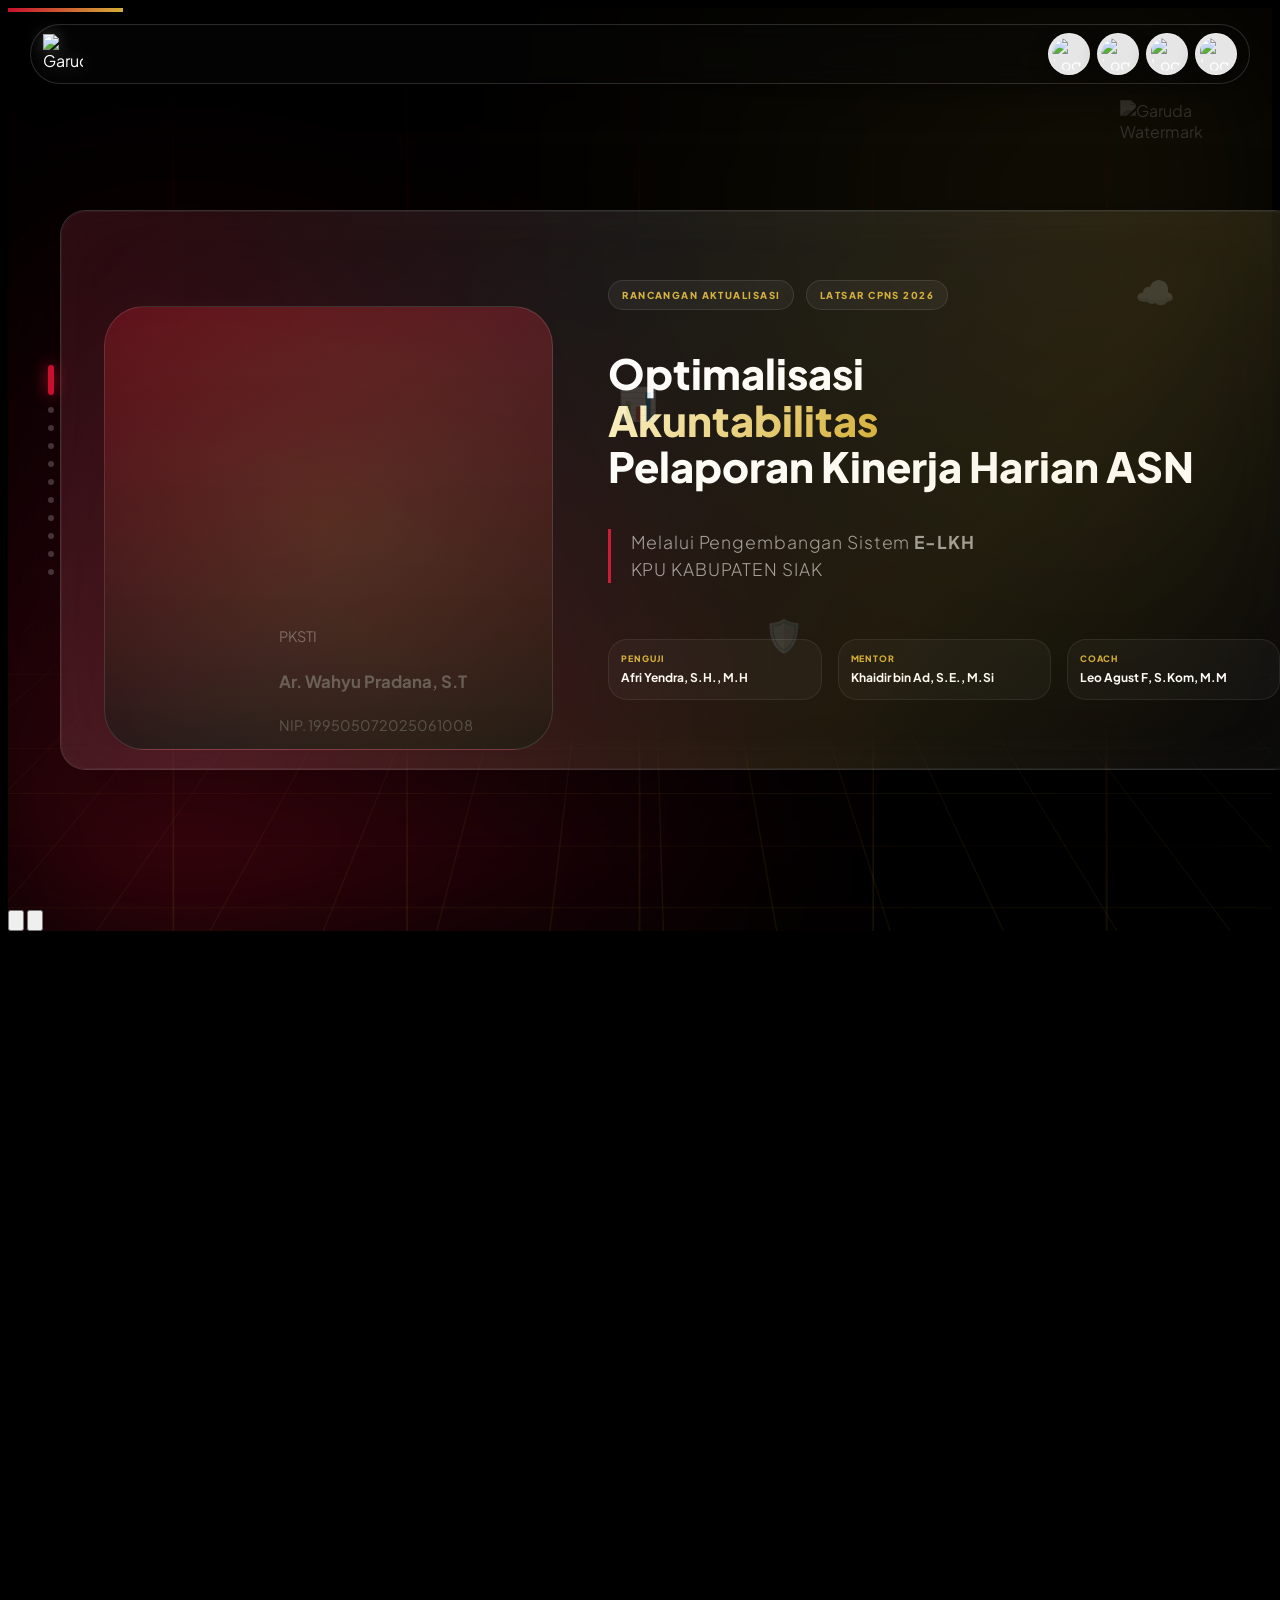
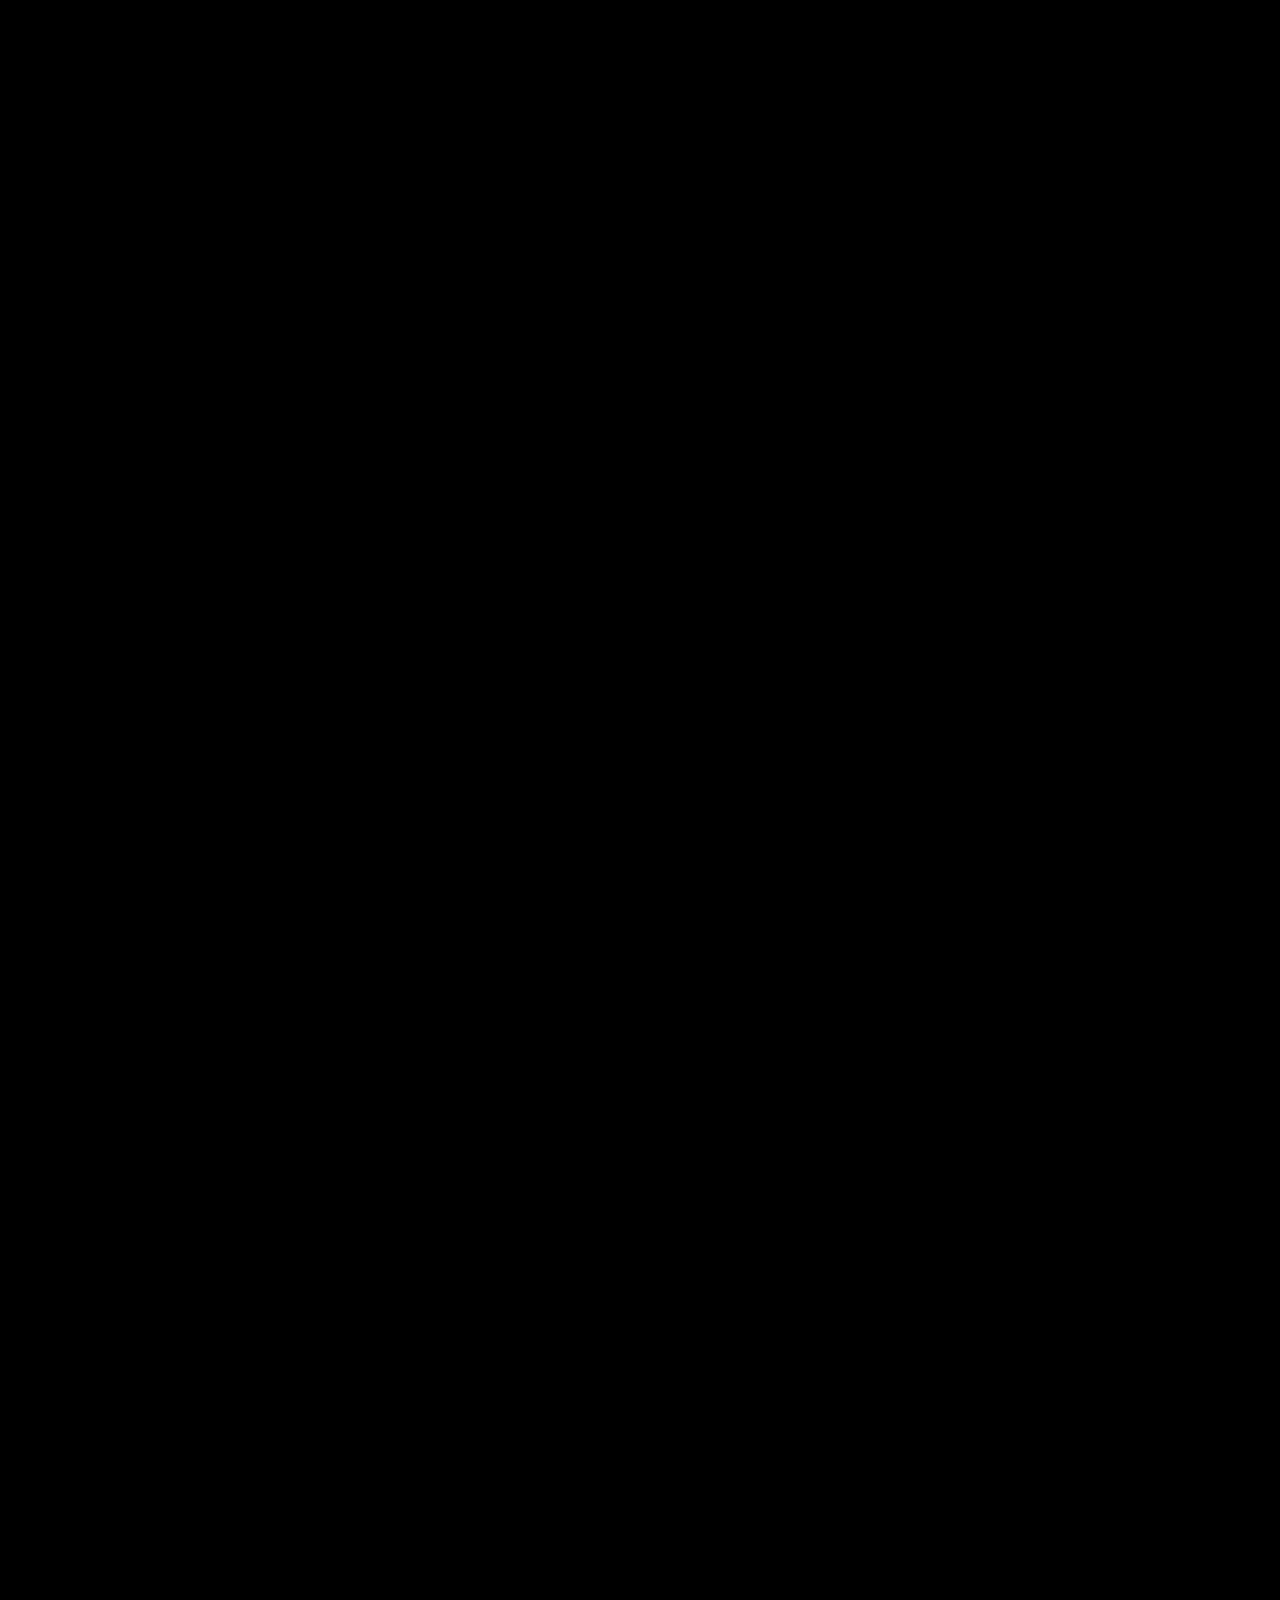
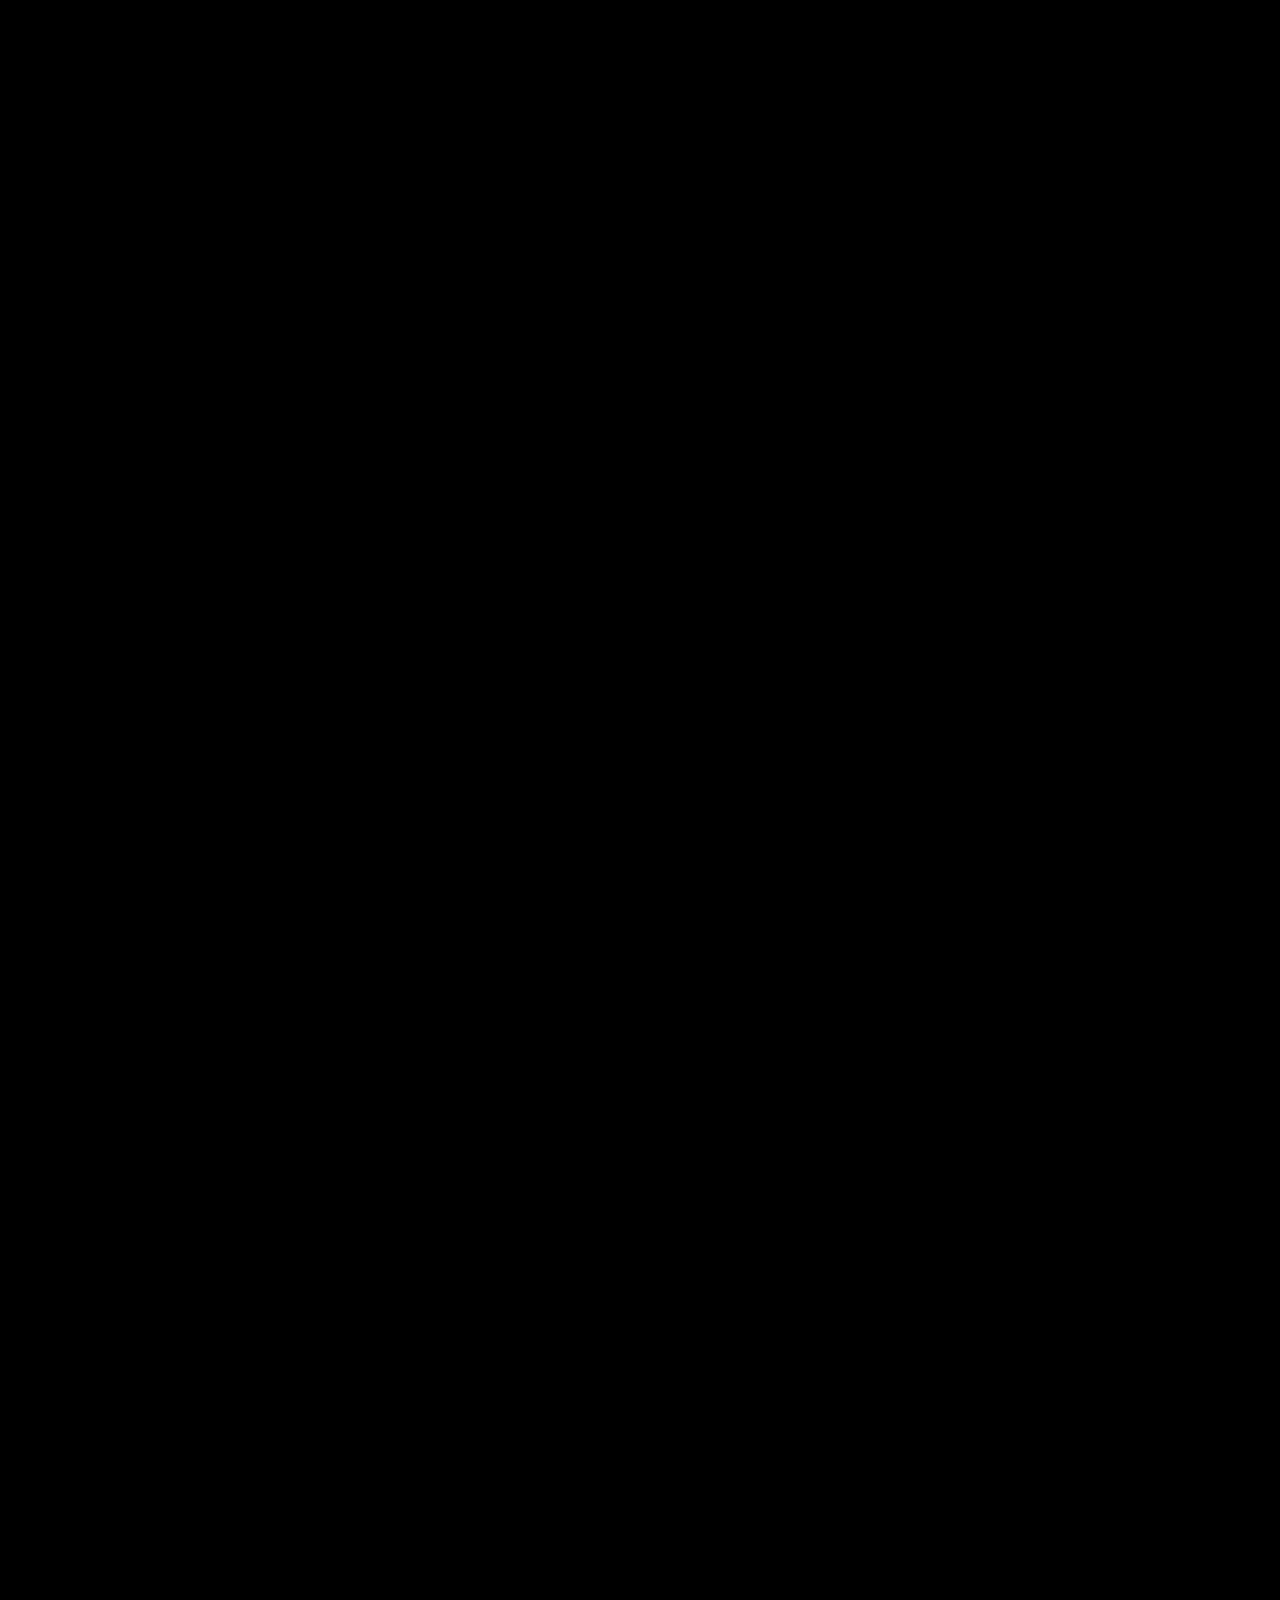
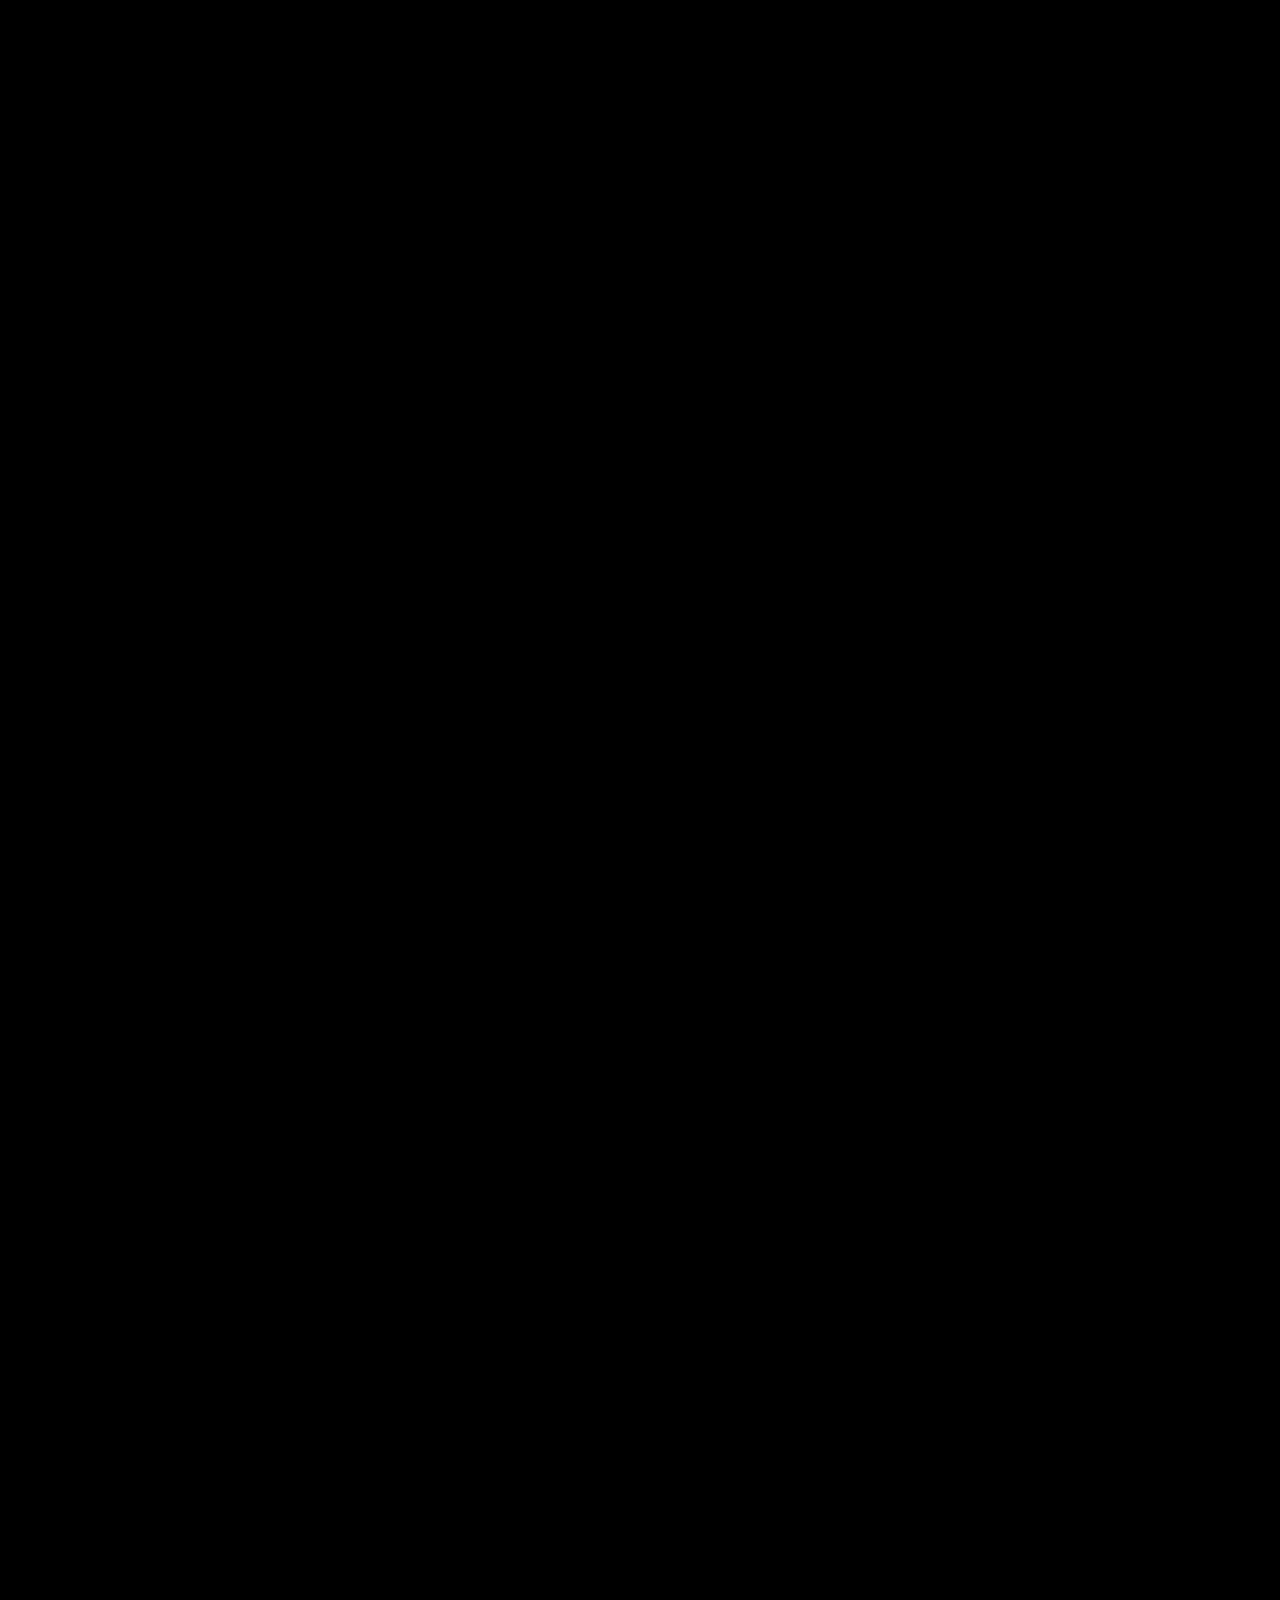
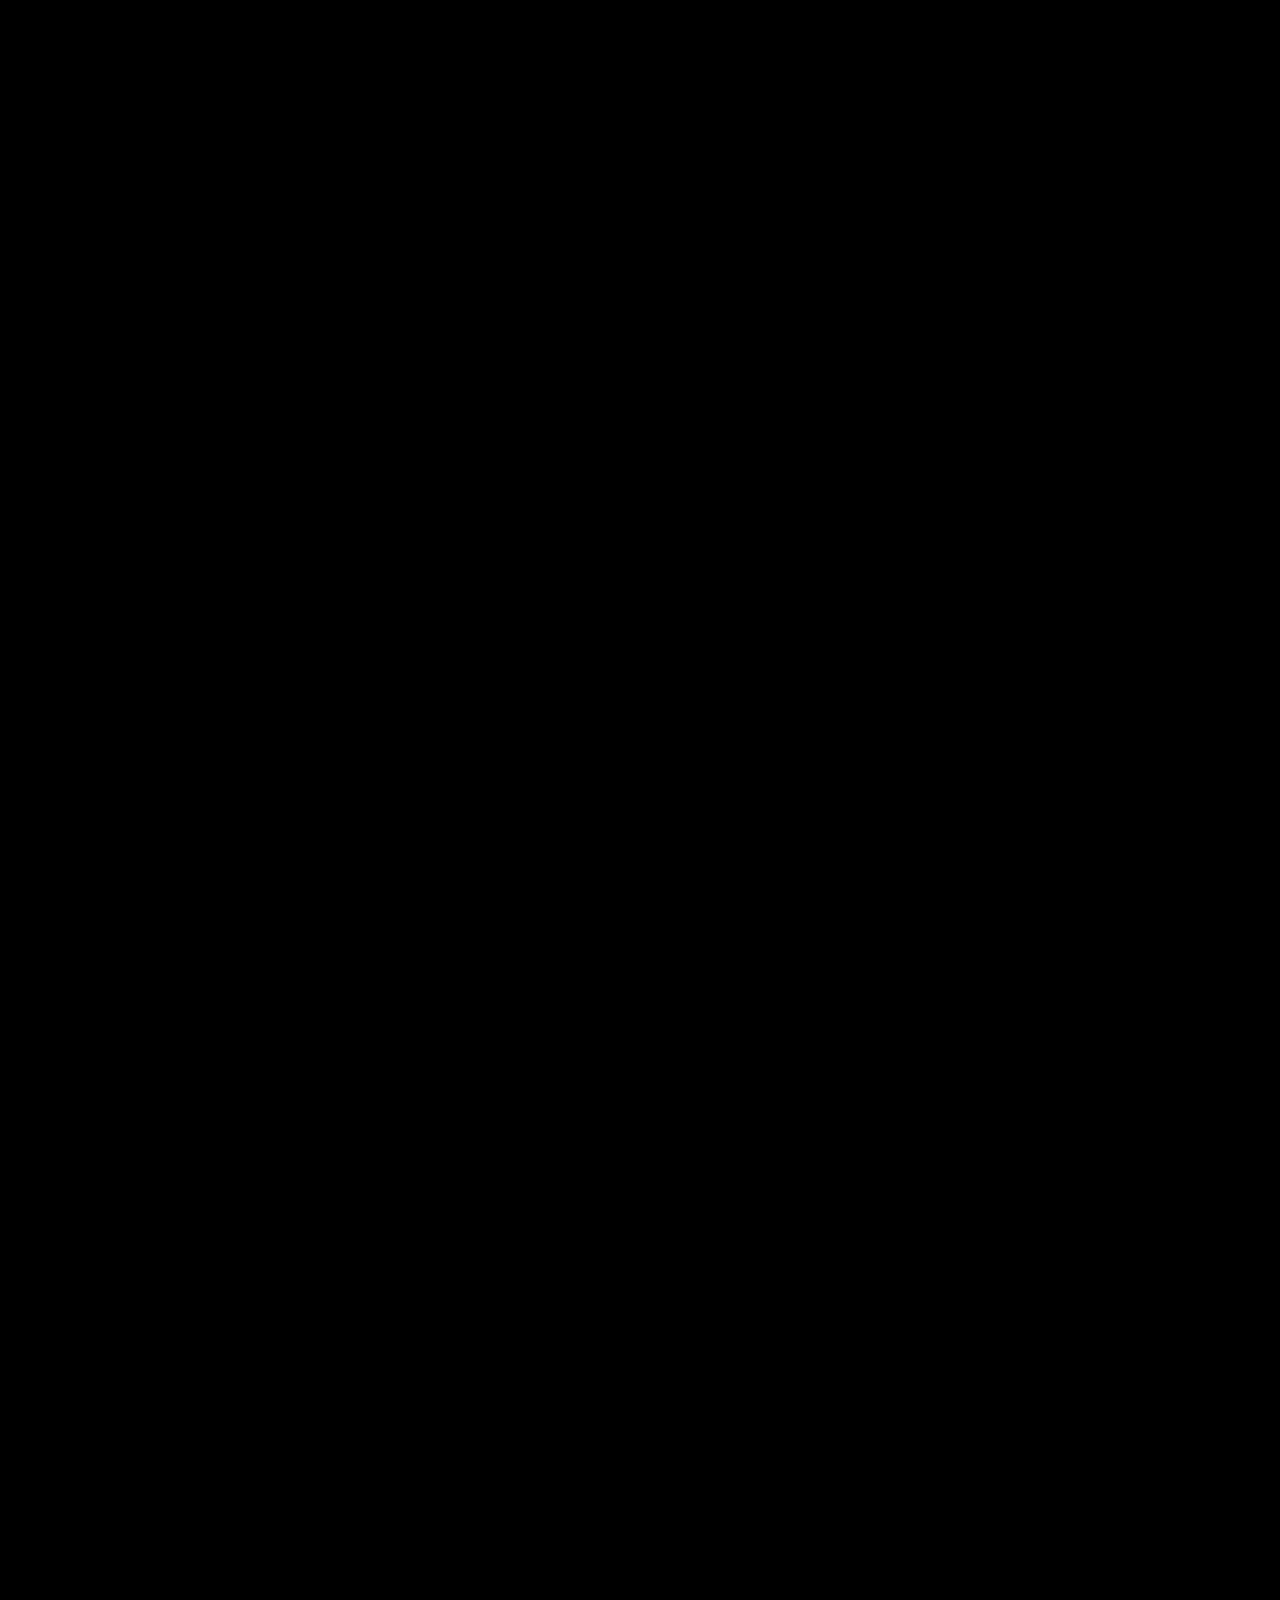
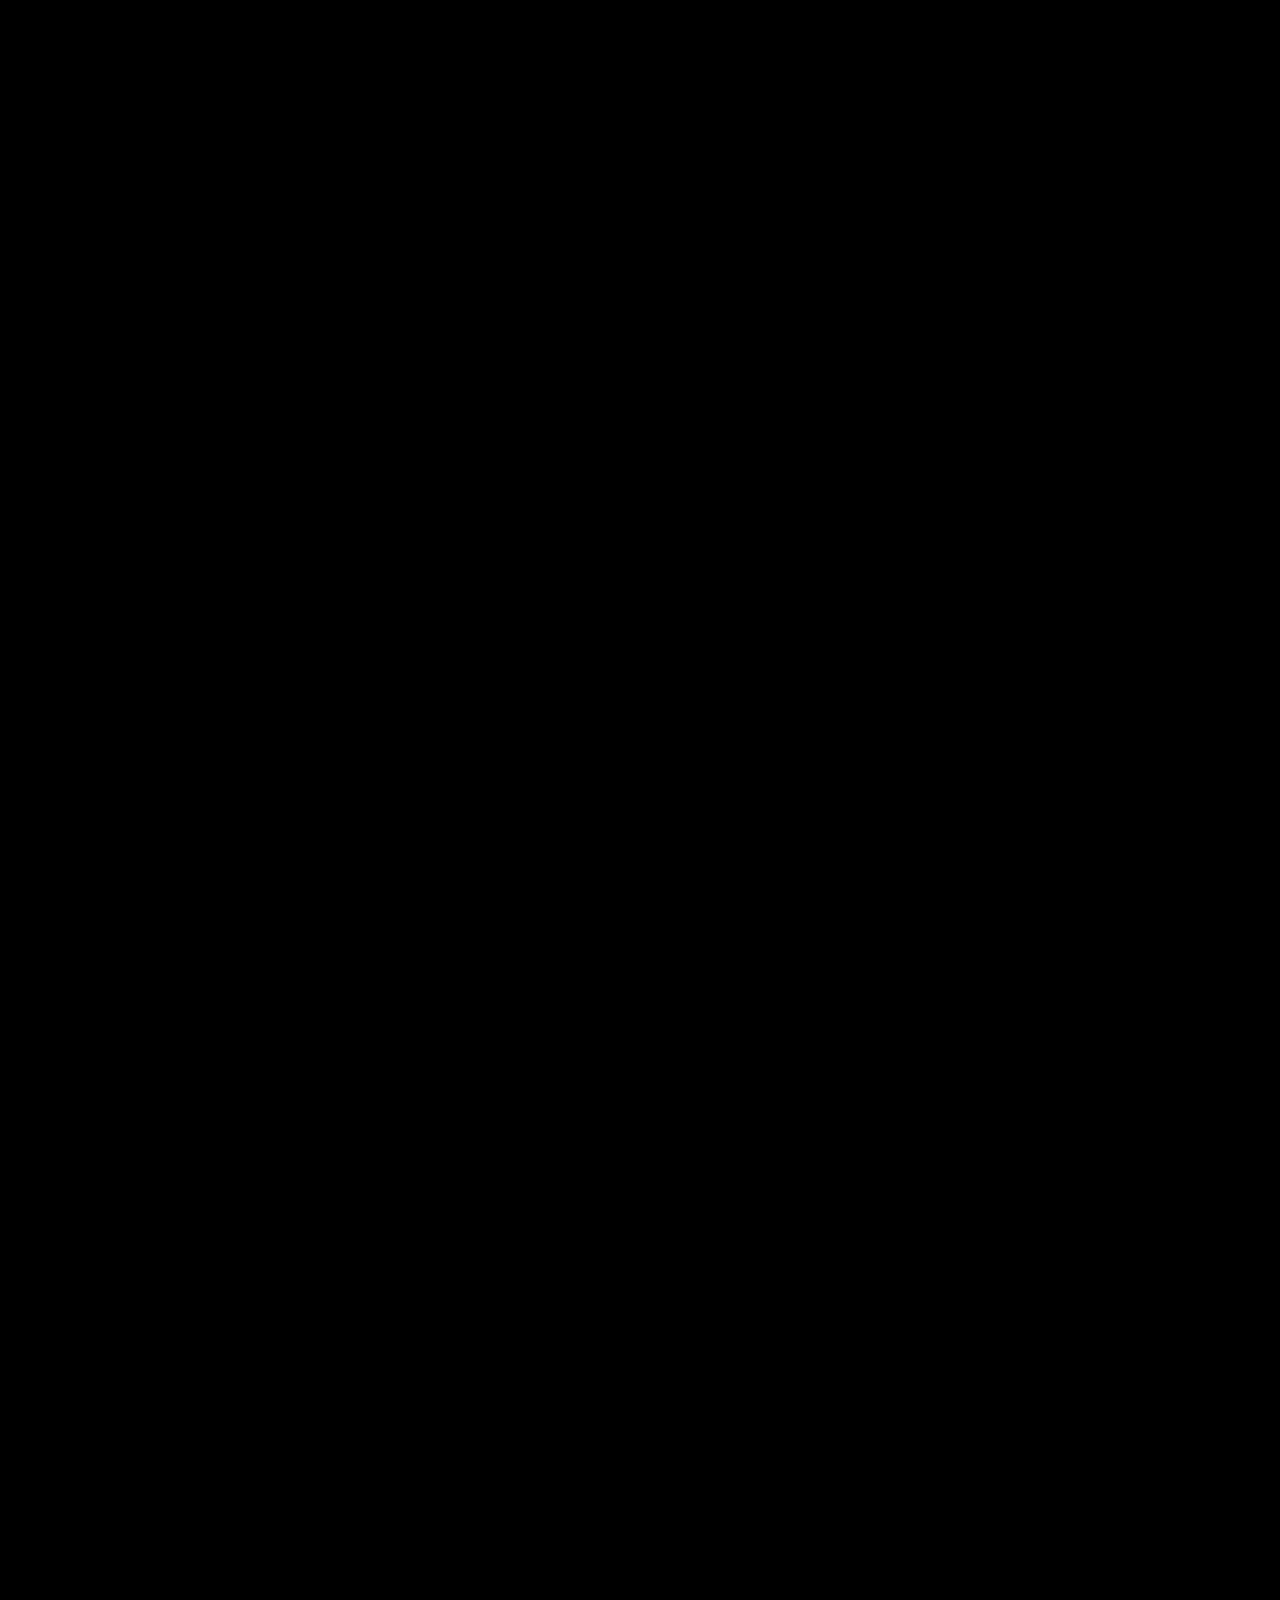
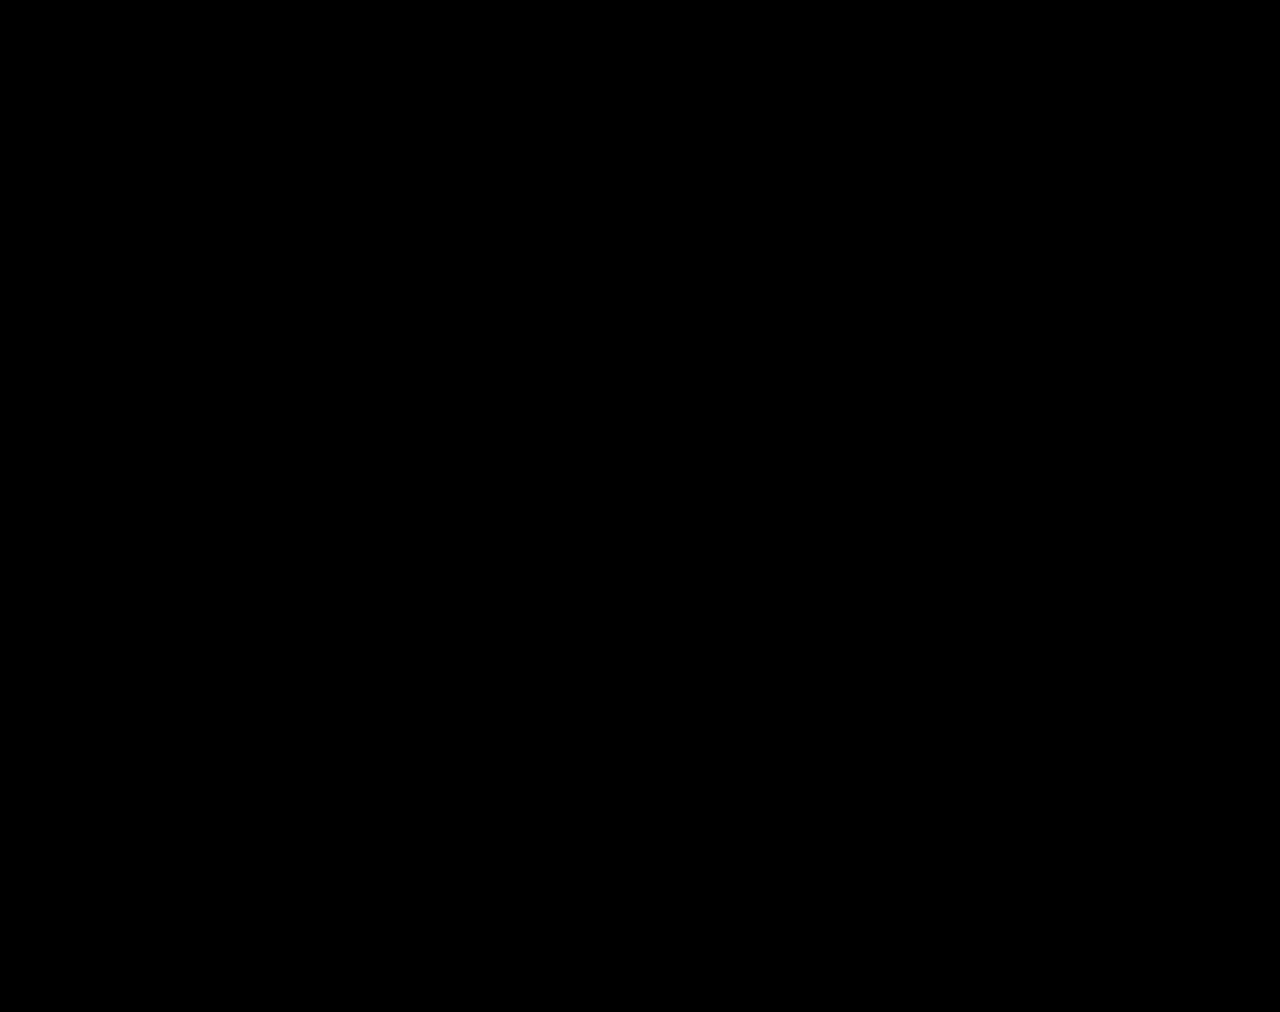
==== commit 6eeaa591: "Fix typos and improve text clarity in index.htmlupdate" ====
--- a/index.html
+++ b/index.html
@@ -8,7 +8,7 @@
     <script src="https://cdn.tailwindcss.com"></script>
     <link href="https://fonts.googleapis.com/css2?family=Plus+Jakarta+Sans:wght@300;400;600;700;800&display=swap"
         rel="stylesheet">
-        <link rel="stylesheet" href="style.css" rel="stylesheet">
+    <link rel="stylesheet" href="style.css">
 
 </head>
 
@@ -106,7 +106,7 @@
                             </div>
                             <div class="team-badge">
                                 <div class="t-role">Coach</div>
-                                <div class="t-name">Leo Agus F, S.Kom, M.M</div>
+                                <div class="t-name">Leo Agust F, S.Kom, M.M</div>
                             </div>
                         </div>
                     </div>
@@ -357,7 +357,7 @@
                     <div class="md:col-span-4 reveal delay-2">
                         <div id="apklDetail"
                             class="bg-white/5 border border-white/10 rounded-3xl p-6 h-full relative overflow-hidden">
-                            <div class="absolute -right-4 -bottom-4 text-6xl opacity-5 font-black uppercase" id="bgAcr">
+                            <div class="absolute right-1 -bottom-0 text-4xl opacity-5 font-black uppercase" id="bgAcr">
                                 APKL</div>
                             <h3
                                 class="text-id-gold font-black text-xs uppercase tracking-widest mb-4 flex items-center gap-2">
@@ -368,7 +368,7 @@
                                 <p><b>A (Aktual):</b> LKH wajib diisi setiap hari & menjadi dasar pembayaran Tukin saat
                                     ini.</p>
                                 <p><b>P (Problematik):</b> Pelaporan manual menyebabkan data tidak akurat & monitoring
-                                    pimpinan nihil.</p>
+                                    pimpinan kurang optimal.</p>
                                 <p><b>K (Kekhalayakan):</b> Berdampak langsung pada seluruh (100%) ASN di KPU Kabupaten
                                     Siak.</p>
                                 <p><b>L (Layak):</b> Solusi menggunakan Google Apps Script sangat efisien tanpa biaya
@@ -381,7 +381,6 @@
                 </div>
             </div>
         </section>
-
 
         <!-- SLIDE 5: FISHBONE -->
         <section class="slide">
@@ -409,7 +408,7 @@
                     </div>
 
                     <!-- Causes -->
-                    <div class="absolute top-2 left-[12%] w-52 bg-white/5 p-3 rounded-xl border border-white/20">
+                    <div class="absolute top-2 left-[20%] w-52 bg-white/5 p-3 rounded-xl border border-white/20">
                         <h4 class="text-id-gold font-black text-[9px] uppercase mb-1">SDM (MAN)</h4>
                         <p class="text-[10px] text-gray-300">Disiplin & pemahaman ASN pelaporan harian rendah</p>
                     </div>
@@ -586,161 +585,6 @@
 
         <!-- SLIDE 8: ARCHITECTURAL 6-STEP PROCESS -->
         <section class="slide">
-            <style>
-                .process-grid-main {
-                    display: grid;
-                    grid-template-columns: 1.1fr 0.9fr;
-                    gap: 2.5rem;
-                    align-items: center;
-                    width: 100%;
-                }
-
-                .orbit-stage {
-                    position: relative;
-                    width: 480px;
-                    height: 480px;
-                    margin: 0 auto;
-                }
-
-                .orbit-line-svg {
-                    position: absolute;
-                    inset: 0;
-                    transform: rotate(-90deg);
-                }
-
-                .center-hub-digital {
-                    position: absolute;
-                    top: 50%;
-                    left: 50%;
-                    transform: translate(-50%, -50%);
-                    width: 150px;
-                    height: 150px;
-                    background: radial-gradient(circle at 30% 30%, rgba(200, 16, 46, 0.4), rgba(5, 5, 5, 1));
-                    border: 2px solid rgba(255, 255, 255, 0.15);
-                    border-radius: 50%;
-                    display: flex;
-                    flex-direction: column;
-                    align-items: center;
-                    justify-content: center;
-                    box-shadow: 0 0 40px rgba(200, 16, 46, 0.3), inset 0 0 20px rgba(255, 255, 255, 0.05);
-                    z-index: 10;
-                }
-
-                .step-node {
-                    position: absolute;
-                    width: 100px;
-                    height: 80px;
-                    background: rgba(15, 15, 15, 0.8);
-                    backdrop-filter: blur(10px);
-                    border: 1px solid rgba(255, 255, 255, 0.15);
-                    border-radius: 1.2rem;
-                    display: flex;
-                    flex-direction: column;
-                    align-items: center;
-                    justify-content: center;
-                    cursor: pointer;
-                    transition: all 0.4s cubic-bezier(0.175, 0.885, 0.32, 1.275);
-                    z-index: 20;
-                }
-
-                .step-node:hover,
-                .step-node.active {
-                    background: rgba(200, 16, 46, 0.25);
-                    border-color: var(--id-gold);
-                    transform: scale(1.18);
-                    box-shadow: 0 0 25px rgba(200, 16, 46, 0.5);
-                }
-
-                /* Precise Circular Positioning */
-                .pos-1 {
-                    top: 0%;
-                    left: 50%;
-                    transform: translate(-50%, -50%);
-                }
-
-                .pos-2 {
-                    top: 25%;
-                    left: 93.3%;
-                    transform: translate(-50%, -50%);
-                }
-
-                .pos-3 {
-                    top: 75%;
-                    left: 93.3%;
-                    transform: translate(-50%, -50%);
-                }
-
-                .pos-4 {
-                    top: 100%;
-                    left: 50%;
-                    transform: translate(-50%, -50%);
-                }
-
-                .pos-5 {
-                    top: 75%;
-                    left: 6.7%;
-                    transform: translate(-50%, -50%);
-                }
-
-                .pos-6 {
-                    top: 25%;
-                    left: 6.7%;
-                    transform: translate(-50%, -50%);
-                }
-
-                .node-icon-main {
-                    font-size: 1.4rem;
-                    margin-bottom: 0.2rem;
-                }
-
-                .node-tag {
-                    font-size: 0.5rem;
-                    font-weight: 900;
-                    text-transform: uppercase;
-                    color: rgba(255, 255, 255, 0.4);
-                    letter-spacing: 0.1em;
-                }
-
-                .active .node-tag {
-                    color: var(--id-gold);
-                }
-
-                /* Detail Panel Styling */
-                .info-panel-right {
-                    background: rgba(255, 255, 255, 0.03);
-                    border: 1px solid rgba(255, 255, 255, 0.1);
-                    border-radius: 2.5rem;
-                    padding: 2.5rem;
-                    min-height: 480px;
-                    display: flex;
-                    flex-direction: column;
-                    position: relative;
-                    overflow: hidden;
-                }
-
-                .section-label {
-                    font-size: 0.6rem;
-                    font-weight: 900;
-                    text-transform: uppercase;
-                    letter-spacing: 0.2em;
-                    color: var(--id-gold);
-                    margin-bottom: 0.5rem;
-                    display: block;
-                }
-
-                .value-pill {
-                    display: inline-block;
-                    padding: 0.25rem 0.75rem;
-                    background: rgba(200, 16, 46, 0.2);
-                    border: 1px solid rgba(200, 16, 46, 0.4);
-                    border-radius: 99px;
-                    font-size: 0.65rem;
-                    font-weight: 800;
-                    color: #ff9999;
-                    margin-right: 0.5rem;
-                }
-            </style>
-
             <div class="glass-panel" style="max-width: 1200px;">
                 <div class="red-gold-line"></div>
                 <h2 class="text-3xl font-black mb-10 uppercase tracking-[0.2em] reveal">Alur 6 Tahapan Aktualisasi –
@@ -846,46 +690,6 @@
                     </div>
                 </div>
             </div>
-
-            <script>
-                // Logic khusus Slide 8 - Update Detail Panel
-                document.querySelectorAll('.step-node').forEach(node => {
-                    node.addEventListener('mouseenter', function () {
-                        // Update Status Aktif di Orbit
-                        document.querySelectorAll('.step-node').forEach(n => n.classList.remove('active'));
-                        this.classList.add('active');
-
-                        // Ambil Data dari Atribut
-                        const id = this.dataset.id;
-                        const title = this.dataset.title;
-                        const steps = this.dataset.tahapan.split(';');
-                        const output = this.dataset.output;
-                        const nilai = this.dataset.nilai.split(',');
-
-                        // Animasi Transisi Konten
-                        const panel = document.getElementById('dynamicContent');
-                        panel.style.opacity = '0';
-                        panel.style.transform = 'translateY(10px)';
-
-                        setTimeout(() => {
-                            document.getElementById('dispID').innerText = `TAHAP 0${id}`;
-                            document.getElementById('dispTitle').innerText = title;
-                            document.getElementById('dispOutput').innerText = output;
-
-                            // Render Steps
-                            const stepsUl = document.getElementById('dispSteps');
-                            stepsUl.innerHTML = steps.map(s => `<li>${s.trim()}</li>`).join('');
-
-                            // Render Nilai
-                            const nilaiDiv = document.getElementById('dispNilai');
-                            nilaiDiv.innerHTML = nilai.map(n => `<span class="value-pill">${n.trim()}</span>`).join('');
-
-                            panel.style.opacity = '1';
-                            panel.style.transform = 'translateY(0)';
-                        }, 200);
-                    });
-                });
-            </script>
         </section>
 
         <!-- SLIDE 9: REKAPITULASI BerAKHLAK (BENTO DASHBOARD) -->
@@ -1107,8 +911,7 @@
                 <div
                     class="max-w-xl mx-auto reveal delay-2 bg-white/5 p-8 rounded-3xl border border-white/10 mb-10 shadow-inner">
                     <p class="text-xl italic font-semibold text-gray-200 leading-snug">"Optimalisasi pelaporan kinerja
-                        melalui sistem E-LKH adalah wujud dedikasi kami dalam mewujudkan birokrasi yang lebih modern,
-                        akuntabel, dan transparan."</p>
+                        melalui sistem E-LKH diharapkan dapat meningkatkan akuntabilitas pelaporan kinerja ASN secara lebih terstruktur, transparan, dan terukur."</p>
                 </div>
                 <div class="flex justify-center gap-12 reveal delay-3 border-t border-white/10 pt-10">
                     <div class="text-left">
@@ -1359,7 +1162,6 @@
             });
         });
     </script>
-
     <script>
         function updateAPKL(type) {
             const content = document.getElementById('apklContent');
@@ -1368,11 +1170,11 @@
             if (type === 'core') {
                 bgAcr.innerText = "CORE";
                 content.innerHTML = `
-                        <p class="text-white font-bold mb-2">Kenapa menjadi Prioritas Utama?</p>
-                        <p><b>A (Aktual):</b> Isu sedang terjadi, pelaporan manual masih berlangsung & dikeluhkan karena tidak efisien.</p>
-                        <p><b>P (Problematik):</b> Menyentuh aspek Tunjangan Kinerja (Tukin). Kesalahan input = Kesalahan pembayaran.</p>
-                        <p><b>K (Kekhalayakan):</b> Bukan masalah individu, tapi masalah sistemik yang dirasakan seluruh pegawai (ASN).</p>
-                        <p><b>L (Layak):</b> Sangat mungkin diselesaikan dalam masa habituasi dengan pemanfaatan IT yang tepat.</p>
+                        <p class="text-white font-bold mb-2">Mengapa Menjadi Prioritas Utama?</p>
+                        <p><b>A (Aktual):</b> Isu ini sedang terjadi saat ini; proses pelaporan masih dilakukan secara manual sehingga kurang efisien dan sering menimbulkan kendala dalam pelaksanaannya.</p>
+                        <p><b>P (Problematik):</b> Berkaitan langsung dengan Tunjangan Kinerja (Tukin), sehingga ketidaktertiban pelaporan berpotensi menimbulkan ketidaksesuaian dalam proses administrasi pembayaran.</p>
+                        <p><b>K (Khalayak):</b> Bersifat sistemik dan berdampak pada seluruh ASN, bukan hanya pada individu atau unit tertentu.</p>
+                        <p><b>L (Layak):</b> Memiliki solusi yang realistis untuk diimplementasikan dalam masa habituasi melalui pemanfaatan teknologi informasi tanpa memerlukan sumber daya besar.</p>
                     `;
             } else if (type === 'tamu') {
                 bgAcr.innerText = "TAMU";
@@ -1389,7 +1191,6 @@
             }
         }
     </script>
-
     <script>
         // Logic khusus Slide 8
         document.querySelectorAll('.node-point').forEach(node => {
@@ -1415,7 +1216,6 @@
             });
         });
     </script>
-
     <script>
         document.querySelectorAll('.timeline-item').forEach(item => {
             item.addEventListener('mouseenter', function () {
@@ -1516,6 +1316,45 @@
             });
         });
     </script>
+    <script>
+        // Logic khusus Slide 8 - Update Detail Panel
+        document.querySelectorAll('.step-node').forEach(node => {
+            node.addEventListener('mouseenter', function () {
+                // Update Status Aktif di Orbit
+                document.querySelectorAll('.step-node').forEach(n => n.classList.remove('active'));
+                this.classList.add('active');
+
+                // Ambil Data dari Atribut
+                const id = this.dataset.id;
+                const title = this.dataset.title;
+                const steps = this.dataset.tahapan.split(';');
+                const output = this.dataset.output;
+                const nilai = this.dataset.nilai.split(',');
+
+                // Animasi Transisi Konten
+                const panel = document.getElementById('dynamicContent');
+                panel.style.opacity = '0';
+                panel.style.transform = 'translateY(10px)';
+
+                setTimeout(() => {
+                    document.getElementById('dispID').innerText = `TAHAP 0${id}`;
+                    document.getElementById('dispTitle').innerText = title;
+                    document.getElementById('dispOutput').innerText = output;
+
+                    // Render Steps
+                    const stepsUl = document.getElementById('dispSteps');
+                    stepsUl.innerHTML = steps.map(s => `<li>${s.trim()}</li>`).join('');
+
+                    // Render Nilai
+                    const nilaiDiv = document.getElementById('dispNilai');
+                    nilaiDiv.innerHTML = nilai.map(n => `<span class="value-pill">${n.trim()}</span>`).join('');
+
+                    panel.style.opacity = '1';
+                    panel.style.transform = 'translateY(0)';
+                }, 200);
+            });
+        });
+    </script>
 </body>
 
 </html>
--- a/style.css
+++ b/style.css
@@ -1,2147 +1,2298 @@
-
-        :root {
-            --id-red: #C8102E;
-            --id-gold: #D4AF37;
-            --id-dark: #0a0a0a;
-        }
-
-        body {
-            font-family: 'Plus Jakarta Sans', sans-serif;
-            background: #000;
-            color: white;
-            overflow: hidden;
-            perspective: 1200px;
-        }
-
-        #bgStage {
-            position: fixed;
-            inset: 0;
-            z-index: -2;
-            background: #000;
-            overflow: hidden;
-            perspective: 1200px;
-        }
-
-        .floor-grid {
-            position: absolute;
-            bottom: -25%;
-            left: -50%;
-            width: 200%;
-            height: 100%;
-            background-image: linear-gradient(rgba(212, 175, 55, 0.1) 1px, transparent 1px),
-                linear-gradient(90deg, rgba(212, 175, 55, 0.1) 1px, transparent 1px);
-            background-size: 80px 80px;
-            transform: rotateX(75deg);
-            /* Memiringkan grid menjadi lantai */
-            mask-image: radial-gradient(circle at center, black 20%, transparent 80%);
-            animation: floorScroll 20s linear infinite;
-        }
-
-        @keyframes floorScroll {
-            from {
-                background-position: 0 0;
-            }
-
-            to {
-                background-position: 0 800px;
-            }
-        }
-
-        .fog-light {
-            position: absolute;
-            inset: 0;
-            background: radial-gradient(circle at 10% 90%, rgba(200, 16, 46, 0.4) 0%, transparent 50%),
-                radial-gradient(circle at 90% 10%, rgba(212, 175, 55, 0.1) 0%, transparent 50%);
-            filter: blur(100px);
-        }
-
-        .indonesia-hologram {
-            position: absolute;
-            top: 45%;
-            left: 50%;
-            width: 100%;
-            opacity: 0.08;
-            filter: invert(1) brightness(2);
-            transform: translate(-50%, -50%) translateZ(-300px);
-            pointer-events: none;
-            transition: transform 0.1s ease-out;
-        }
-
-        .garuda-watermark {
-            position: fixed;
-            top: 10%;
-            right: 2%;
-            pointer-events: none;
-            filter: grayscale(1) brightness(1.2);
-            bottom: 3%;
-            width: 10%;
-            opacity: 0.15;
-            z-index: 10;
-        }
-
-        .data-stream {
-            position: absolute;
-            inset: 0;
-            display: flex;
-            justify-content: space-around;
-            pointer-events: none;
-            transform: translateZ(-100px);
-        }
-
-        .beam {
-            width: 1px;
-            height: 150%;
-            background: linear-gradient(to bottom, transparent, rgba(200, 16, 46, 0.3), rgba(212, 175, 55, 0.2), transparent);
-            animation: beamMove var(--dur) linear infinite;
-        }
-
-        @keyframes beamMove {
-            from {
-                transform: translateY(-100%);
-            }
-
-            to {
-                transform: translateY(100%);
-            }
-        }
-
-        .slide-wrapper {
-            height: 100vh;
-            transition: all 0.8s cubic-bezier(0.645, 0.045, 0.355, 1);
-        }
-
-        .slide {
-            height: 100vh;
-            width: 100vw;
-            display: flex;
-            align-items: center;
-            justify-content: center;
-            padding: 2rem;
-            position: relative;
-        }
-
-        .glass-panel {
-            background: rgba(255, 255, 255, 0.03);
-            backdrop-filter: blur(30px);
-            border: 1px solid rgba(255, 255, 255, 0.1);
-            box-shadow: 0 40px 100px -20px rgba(0, 0, 0, 0.7);
-            border-radius: 2.5rem;
-            width: 100%;
-            max-width: 1150px;
-            padding: 3.5rem;
-            transform-style: preserve-3d;
-            transition: transform 1s ease, opacity 0.8s ease;
-            opacity: 0;
-            transform: rotateX(8deg) translateZ(-50px);
-        }
-
-        .active .glass-panel {
-            opacity: 1;
-            transform: rotateX(0deg) translateZ(0);
-        }
-
-        .active .glass-panel::before {
-            content: "";
-            position: absolute;
-            inset: 0;
-            border-radius: inherit;
-            border: 1px solid rgba(255, 255, 255, 0.06);
-            box-shadow: inset 0 0 80px rgba(255, 255, 255, 0.03);
-            pointer-events: none;
-        }
-
-        .red-gold-line {
-            height: 3px;
-            width: 120px;
-            background: linear-gradient(90deg, var(--id-red), var(--id-gold));
-            margin-bottom: 2rem;
-            border-radius: 2px;
-        }
-
-        .gradient-text {
-            background: linear-gradient(135deg, #ffffff 30%, var(--id-gold) 100%);
-            background-clip: text;
-            -webkit-background-clip: text;
-            -webkit-text-fill-color: transparent;
-        }
-
-        /* Animations */
-        .reveal {
-            opacity: 0;
-            transform: translateY(30px);
-            transition: all 0.7s ease-out;
-        }
-
-        .active .reveal {
-            opacity: 1;
-            transform: translateY(0);
-        }
-
-        .delay-1 {
-            transition-delay: 0.2s;
-        }
-
-        .delay-2 {
-            transition-delay: 0.4s;
-        }
-
-        .delay-3 {
-            transition-delay: 0.6s;
-        }
-
-        .slide.active:nth-child(odd) .glass-panel {
-            animation: slideTiltLeft 1s cubic-bezier(0.18, 0.84, 0.32, 1.05);
-        }
-
-        .slide.active:nth-child(even) .glass-panel {
-            animation: slideTiltRight 1s cubic-bezier(0.18, 0.84, 0.32, 1.05);
-        }
-
-        .slide.active .red-gold-line {
-            animation: lineSweep 1.1s ease-out both;
-        }
-
-        .slide.active h1,
-        .slide.active h2 {
-            animation: titlePulse 1.1s ease both;
-        }
-
-        @keyframes slideTiltLeft {
-            0% {
-                transform: translate3d(-60px, 30px, -90px) rotateY(12deg) rotateX(5deg);
-                opacity: 0;
-            }
-
-            100% {
-                transform: translate3d(0, 0, 0) rotateY(0deg) rotateX(0deg);
-                opacity: 1;
-            }
-        }
-
-        @keyframes slideTiltRight {
-            0% {
-                transform: translate3d(60px, 30px, -90px) rotateY(-12deg) rotateX(5deg);
-                opacity: 0;
-            }
-
-            100% {
-                transform: translate3d(0, 0, 0) rotateY(0deg) rotateX(0deg);
-                opacity: 1;
-            }
-        }
-
-        @keyframes lineSweep {
-            0% {
-                width: 0;
-                opacity: 0.2;
-            }
-
-            100% {
-                width: 120px;
-                opacity: 1;
-            }
-        }
-
-        @keyframes titlePulse {
-            0% {
-                opacity: 0;
-                transform: translateY(20px) scale(0.98);
-                letter-spacing: 0.08em;
-            }
-
-            100% {
-                opacity: 1;
-                transform: translateY(0) scale(1);
-                letter-spacing: normal;
-            }
-        }
-
-        .progress-bar {
-            position: fixed;
-            top: 0;
-            left: 0;
-            height: 4px;
-            background: linear-gradient(90deg, var(--id-red), var(--id-gold));
-            z-index: 100;
-            transition: width 0.4s ease;
-        }
-
-        .nav-indicator {
-            position: fixed;
-            left: 2.5rem;
-            top: 50%;
-            transform: translateY(-50%);
-            display: flex;
-            flex-direction: column;
-            gap: 0.75rem;
-            z-index: 50;
-        }
-
-        .dot {
-            width: 6px;
-            height: 6px;
-            background: rgba(255, 255, 255, 0.2);
-            border-radius: 50%;
-            transition: all 0.4s ease;
-        }
-
-        .dot.active {
-            background: var(--id-red);
-            height: 30px;
-            border-radius: 10px;
-            box-shadow: 0 0 15px var(--id-red);
-        }
-
-        table tr:nth-child(even) {
-            background: rgba(255, 255, 255, 0.02);
-        }
-
-        .global-header {
-            position: fixed;
-            top: 1rem;
-            left: 1.4rem;
-            right: 1.4rem;
-            z-index: 70;
-            /* Di atas konten pada desktop */
-            display: flex;
-            justify-content: space-between;
-            align-items: center;
-            gap: 1rem;
-            padding: 0.5rem 0.7rem;
-            border-radius: 999px;
-            background: rgba(10, 10, 10, 0.36);
-            border: 1px solid rgba(255, 255, 255, 0.15);
-            backdrop-filter: blur(12px);
-            box-shadow: 0 10px 35px rgba(0, 0, 0, 0.35);
-            opacity: 0;
-            transform: translateY(-10px);
-            animation: headerFadeIn 0.55s ease forwards;
-        }
-
-        .global-header-left {
-            display: flex;
-            align-items: center;
-            gap: 0.55rem;
-        }
-
-        .global-header-right {
-            display: flex;
-            align-items: center;
-            gap: 0.45rem;
-            justify-content: flex-end;
-            flex: 1;
-        }
-
-
-
-        @media (max-width: 1024px) {
-            .global-header {
-                top: 0.5rem;
-                left: 0.5rem;
-                right: 0.5rem;
-                padding: 0.3rem 0.5rem;
-                z-index: -1;
-                transform: scale(0.85);
-                background: rgba(0, 0, 0, 0.2);
-            }
-
-            .global-header-right img:nth-child(2),
-            .global-header-right img:nth-child(3) {
-                display: none;
-            }
-
-
-            .global-header span {
-                font-size: 8px !important;
-                letter-spacing: 0.1em !important;
-            }
-        }
-
-        @media (max-width: 480px) {
-            .global-header {
-                justify-content: center;
-                /* Pusatkan logo utama saja */
-            }
-
-            .global-header-right {
-                display: none;
-                /* Sembunyikan semua logo kanan di HP tegak */
-            }
-        }
-
-        .global-garuda {
-            width: 40px;
-            height: 40px;
-            object-fit: contain;
-            filter: drop-shadow(0 0 8px rgba(255, 255, 255, 0.25));
-        }
-
-        .global-logo {
-            width: 33px;
-            height: 33px;
-            object-fit: contain;
-            border-radius: 999px;
-            padding: 0.22rem;
-            background: rgba(255, 255, 255, 0.9);
-            border: 1px solid rgba(255, 255, 255, 0.35);
-            box-shadow: 0 8px 20px rgba(0, 0, 0, 0.24);
-        }
-
-        /* Readability boost for presentation room */
-        .glass-panel {
-            font-size: 1.05rem;
-            line-height: 1.5;
-        }
-
-        .glass-panel p,
-        .glass-panel li,
-        .glass-panel td,
-        .glass-panel th {
-            font-size: 1.05em;
-            line-height: 1.55;
-        }
-
-        .glass-panel h1 {
-            font-size: clamp(2.6rem, 3.2vw, 4.9rem) !important;
-            line-height: 1.12 !important;
-        }
-
-        .glass-panel h2 {
-            font-size: clamp(1.9rem, 3.8vw, 3.25rem) !important;
-            line-height: 1.2 !important;
-        }
-
-        .glass-panel h3 {
-            font-size: clamp(1.2rem, 2.2vw, 1.7rem) !important;
-        }
-
-        .slide .text-\[9px\],
-        .slide .text-\[10px\] {
-            font-size: 0.9rem !important;
-            line-height: 1.35 !important;
-        }
-
-        .slide .text-\[11px\] {
-            font-size: 0.98rem !important;
-            line-height: 1.4 !important;
-        }
-
-        .slide .text-xs {
-            font-size: 1rem !important;
-            line-height: 1.5 !important;
-        }
-
-        .slide .text-sm {
-            font-size: 1.08rem !important;
-            line-height: 1.6 !important;
-        }
-
-        /* Cover slide premium modern */
-        .slide-cover .glass-panel {
-            /* width: min(1120px, 92vw); */
-            /* aspect-ratio: 16 / 9; */
-            /* max-width: 1120px; */
-            /* max-height: min(82vh, 640px); */
-            padding: 1.2rem;
-            border-radius: 1.6rem;
-            overflow: hidden;
-            position: relative;
-            border: 1px solid rgba(255, 255, 255, 0.16);
-            box-shadow: 0 34px 90px rgba(0, 0, 0, 0.45);
-        }
-
-        .slide-cover .glass-panel::after {
-            content: "";
-            position: absolute;
-            inset: 0;
-            background: linear-gradient(130deg, rgba(200, 16, 46, 0.14) 0%, rgba(255, 255, 255, 0.06) 35%, rgba(212, 175, 55, 0.1) 70%, transparent 100%);
-            pointer-events: none;
-        }
-
-        .cover-layout {
-            display: grid;
-            grid-template-columns: minmax(260px, 30%) 1fr;
-            gap: 1.15rem;
-            align-items: stretch;
-            height: 100%;
-            position: relative;
-            z-index: 1;
-        }
-
-        .cover-photo-panel {
-            background: linear-gradient(160deg, rgba(200, 16, 46, 0.2), rgba(0, 0, 0, 0.2));
-            border: 1px solid rgba(255, 255, 255, 0.18);
-            border-radius: 1.1rem;
-            padding: 0.55rem;
-            height: 100%;
-            box-shadow: 0 0 34px rgba(200, 16, 46, 0.25);
-        }
-
-        .profile-photo {
-            width: 100%;
-            height: calc(100% - 78px);
-            object-fit: cover;
-            border-radius: 0.9rem;
-            border: 1px solid rgba(255, 255, 255, 0.32);
-            box-shadow: 0 12px 28px rgba(0, 0, 0, 0.32);
-        }
-
-        .cover-photo-meta {
-            margin-top: 0.55rem;
-        }
-
-        .cover-photo-meta p {
-            margin: 0;
-            font-size: 0.78rem !important;
-            line-height: 1.35 !important;
-        }
-
-        .cover-photo-meta .label {
-            color: #fde68a;
-            font-weight: 700;
-            text-transform: uppercase;
-            letter-spacing: 0.05em;
-            font-size: 0.62rem !important;
-        }
-
-        .cover-photo-meta .value {
-            color: #f8fafc;
-            font-weight: 600;
-            margin-bottom: 0.35rem;
-        }
-
-        .cover-right {
-            background: rgba(10, 10, 10, 0.36);
-            border: 1px solid rgba(255, 255, 255, 0.18);
-            border-radius: 1.1rem;
-            padding: 1rem 1.05rem;
-            height: 100%;
-            overflow: auto;
-            display: flex;
-            flex-direction: column;
-            justify-content: flex-start;
-        }
-
-        .cover-badge {
-            display: flex;
-            align-items: center;
-            gap: 0.4rem;
-            width: fit-content;
-            font-size: 0.68rem !important;
-            letter-spacing: 0.09em;
-            text-transform: uppercase;
-            padding: 0.35rem 0.68rem;
-            border-radius: 999px;
-            background: rgba(255, 255, 255, 0.08);
-            border: 1px solid rgba(255, 255, 255, 0.22);
-            color: #f3f4f6;
-            margin-bottom: 0.65rem;
-        }
-
-        .cover-title {
-            font-size: clamp(2rem, 3.1vw, 3.1rem) !important;
-            line-height: 1.04 !important;
-            margin: 0 0 0.7rem !important;
-            font-weight: 800;
-        }
-
-        .title-line {
-            display: block;
-            opacity: 0;
-            transform: translateY(12px);
-            animation: titleLineIn 0.45s ease forwards;
-        }
-
-        .title-line:nth-child(2) {
-            animation-delay: 0.15s;
-        }
-
-        .title-line:nth-child(3) {
-            animation-delay: 0.3s;
-        }
-
-        .elk-highlight {
-            background: linear-gradient(120deg, #fef3c7, #d4af37);
-            -webkit-background-clip: text;
-            background-clip: text;
-            -webkit-text-fill-color: transparent;
-        }
-
-        .cover-instansi {
-            text-transform: uppercase;
-            letter-spacing: 0.26em;
-            font-size: 0.66rem !important;
-            color: rgba(255, 255, 255, 0.78);
-            margin-bottom: 1rem;
-        }
-
-        .cover-team {
-            display: grid;
-            grid-template-columns: repeat(3, minmax(0, 1fr));
-            gap: 0.5rem;
-        }
-
-        .cover-role-item {
-            display: flex;
-            align-items: center;
-            gap: 0.5rem;
-            font-size: 0.76rem;
-            line-height: 1.3;
-            color: #e5e7eb;
-            background: rgba(255, 255, 255, 0.05);
-            border: 1px solid rgba(255, 255, 255, 0.18);
-            border-radius: 0.85rem;
-            padding: 0.44rem 0.52rem;
-            opacity: 0;
-            transform: translateY(12px);
-            animation: cardIn 0.45s ease forwards;
-            transition: transform 0.25s ease, border-color 0.25s ease, background 0.25s ease;
-        }
-
-        .cover-role-item:nth-child(2) {
-            animation-delay: 0.1s;
-        }
-
-        .cover-role-item:nth-child(3) {
-            animation-delay: 0.2s;
-        }
-
-        .cover-role-item:hover,
-        .cover-role-item:focus-within {
-            transform: translateY(-2px);
-            border-color: rgba(212, 175, 55, 0.55);
-            background: rgba(255, 255, 255, 0.08);
-        }
-
-        .role-avatar {
-            width: 30px;
-            height: 30px;
-            border-radius: 999px;
-            display: flex;
-            align-items: center;
-            justify-content: center;
-            font-size: 0.62rem;
-            font-weight: 800;
-            color: #fff;
-            flex-shrink: 0;
-            border: 1px solid rgba(255, 255, 255, 0.28);
-            box-shadow: 0 6px 18px rgba(0, 0, 0, 0.3);
-        }
-
-        .role-avatar.penguji {
-            background: linear-gradient(145deg, #ef4444, #991b1b);
-        }
-
-        .role-avatar.mentor {
-            background: linear-gradient(145deg, #f59e0b, #92400e);
-        }
-
-        .role-avatar.coach {
-            background: linear-gradient(145deg, #3b82f6, #1e3a8a);
-        }
-
-        .role-text {
-            min-width: 0;
-        }
-
-        .cover-role-label {
-            display: block;
-            font-weight: 700;
-            color: #fde68a;
-            text-transform: uppercase;
-            letter-spacing: 0.04em;
-            font-size: 0.62rem;
-            margin-bottom: 0.04rem;
-            line-height: 1.1;
-        }
-
-        .cover-role-name {
-            display: block;
-            color: #f3f4f6;
-            font-weight: 600;
-            line-height: 1.2;
-        }
-
-        .reveal-photo {
-            opacity: 0;
-            transform: translateX(-24px);
-            animation: photoIn 0.55s ease forwards;
-        }
-
-        @keyframes photoIn {
-            to {
-                opacity: 1;
-                transform: translateX(0);
-            }
-        }
-
-        @keyframes titleLineIn {
-            to {
-                opacity: 1;
-                transform: translateY(0);
-            }
-        }
-
-        @keyframes cardIn {
-            to {
-                opacity: 1;
-                transform: translateY(0);
-            }
-        }
-
-        @keyframes headerFadeIn {
-            to {
-                opacity: 1;
-                transform: translateY(0);
-            }
-        }
-
-        /* Mouse magnifier for text */
-        .text-magnifier {
-            position: fixed;
-            width: 92px;
-            height: 92px;
-            border-radius: 50%;
-            border: 2px solid rgba(255, 255, 255, 0.75);
-            background: radial-gradient(circle, rgba(255, 255, 255, 0.16) 0%, rgba(255, 255, 255, 0.04) 62%, rgba(200, 16, 46, 0.12) 100%);
-            box-shadow: 0 0 28px rgba(212, 175, 55, 0.28), inset 0 0 18px rgba(255, 255, 255, 0.12);
-            pointer-events: none;
-            z-index: 90;
-            transform: translate(-50%, -50%) scale(0);
-            opacity: 0;
-            transition: transform 0.14s ease, opacity 0.14s ease;
-            mix-blend-mode: screen;
-        }
-
-        .text-magnifier.active {
-            transform: translate(-50%, -50%) scale(1);
-            opacity: 1;
-        }
-
-        .magnified-text {
-            transform: scale(1.12);
-            transform-origin: center;
-            transition: transform 0.12s ease, text-shadow 0.12s ease, color 0.12s ease;
-            text-shadow: 0 0 14px rgba(255, 255, 255, 0.35);
-            color: #ffffff;
-        }
-
-        /* Circular process slide */
-        .circular-process-wrap {
-            display: grid;
-            grid-template-columns: 1.15fr 0.85fr;
-            gap: 1.2rem;
-            align-items: center;
-        }
-
-        .process-orbit {
-            position: relative;
-            width: min(76vh, 680px);
-            aspect-ratio: 1 / 1;
-            margin: 0 auto;
-            border-radius: 999px;
-            background: radial-gradient(circle at center, rgba(200, 16, 46, 0.12), transparent 62%);
-        }
-
-        .process-ring-svg {
-            position: absolute;
-            inset: 0;
-            width: 100%;
-            height: 100%;
-            pointer-events: none;
-        }
-
-        .orbit-ring {
-            fill: none;
-            stroke: rgba(255, 255, 255, 0.12);
-            stroke-width: 1.2;
-        }
-
-        .orbit-dash {
-            fill: none;
-            stroke: rgba(212, 175, 55, 0.7);
-            stroke-width: 2;
-            stroke-dasharray: 12 14;
-            animation: orbitMove 10s linear infinite;
-        }
-
-        @keyframes orbitMove {
-            from {
-                stroke-dashoffset: 0;
-            }
-
-            to {
-                stroke-dashoffset: -180;
-            }
-        }
-
-        .process-core {
-            position: absolute;
-            top: 50%;
-            left: 50%;
-            transform: translate(-50%, -50%);
-            width: 190px;
-            height: 190px;
-            border-radius: 999px;
-            background: radial-gradient(circle at 30% 30%, rgba(255, 255, 255, 0.22), rgba(200, 16, 46, 0.22));
-            border: 1px solid rgba(255, 255, 255, 0.24);
-            box-shadow: 0 0 35px rgba(200, 16, 46, 0.32), inset 0 0 40px rgba(212, 175, 55, 0.14);
-            display: flex;
-            flex-direction: column;
-            align-items: center;
-            justify-content: center;
-            text-align: center;
-            animation: corePulse 2.8s ease-in-out infinite;
-        }
-
-        @keyframes corePulse {
-
-            0%,
-            100% {
-                transform: translate(-50%, -50%) scale(1);
-            }
-
-            50% {
-                transform: translate(-50%, -50%) scale(1.04);
-            }
-        }
-
-        .process-core h4 {
-            font-size: 1.3rem;
-            font-weight: 800;
-            letter-spacing: 0.05em;
-        }
-
-        .process-core p {
-            font-size: 0.72rem;
-            letter-spacing: 0.14em;
-            text-transform: uppercase;
-            color: #d1d5db;
-        }
-
-        .process-node {
-            position: absolute;
-            width: 138px;
-            min-height: 98px;
-            border-radius: 1rem;
-            border: 1px solid rgba(255, 255, 255, 0.2);
-            background: rgba(255, 255, 255, 0.07);
-            backdrop-filter: blur(10px);
-            box-shadow: 0 10px 30px rgba(0, 0, 0, 0.3);
-            padding: 0.55rem 0.6rem;
-            text-align: center;
-            cursor: pointer;
-            opacity: 0;
-            transform: translateY(16px) scale(0.95);
-            animation: nodeIn 0.4s ease forwards;
-            transition: transform 0.2s ease, box-shadow 0.2s ease, border-color 0.2s ease, background 0.2s ease;
-        }
-
-        .process-node[data-step="3"] {
-            width: 154px;
-            min-height: 112px;
-            border-color: rgba(212, 175, 55, 0.65);
-            box-shadow: 0 0 30px rgba(200, 16, 46, 0.5), 0 12px 28px rgba(0, 0, 0, 0.34);
-            background: rgba(200, 16, 46, 0.2);
-        }
-
-        .process-node:hover,
-        .process-node:focus-visible,
-        .process-node.active {
-            transform: translateY(0) scale(1.06);
-            border-color: rgba(200, 16, 46, 0.85);
-            box-shadow: 0 0 24px rgba(200, 16, 46, 0.42), 0 10px 24px rgba(0, 0, 0, 0.3);
-            background: rgba(200, 16, 46, 0.24);
-            outline: none;
-        }
-
-        .process-node .icon {
-            font-size: 1.15rem;
-            line-height: 1;
-            margin-bottom: 0.28rem;
-        }
-
-        .process-node .step-no {
-            font-size: 0.58rem;
-            letter-spacing: 0.16em;
-            text-transform: uppercase;
-            color: #fbbf24;
-            margin-bottom: 0.2rem;
-            display: block;
-        }
-
-        .process-node .step-title {
-            font-size: 0.69rem;
-            line-height: 1.25;
-            font-weight: 700;
-            color: #f8fafc;
-        }
-
-        @keyframes nodeIn {
-            to {
-                opacity: 1;
-                transform: translateY(0) scale(1);
-            }
-        }
-
-        .process-detail {
-            background: rgba(255, 255, 255, 0.06);
-            border: 1px solid rgba(255, 255, 255, 0.18);
-            border-radius: 1rem;
-            padding: 1rem 1rem;
-            box-shadow: 0 14px 35px rgba(0, 0, 0, 0.28);
-        }
-
-        .process-detail h4 {
-            font-size: 0.72rem;
-            letter-spacing: 0.16em;
-            text-transform: uppercase;
-            color: #fbbf24;
-            margin-bottom: 0.35rem;
-        }
-
-        .process-detail p {
-            margin-bottom: 0.55rem;
-            font-size: 0.88rem !important;
-            line-height: 1.35 !important;
-        }
-
-        .process-note {
-            font-size: 0.76rem !important;
-            color: #d1d5db;
-            border-left: 3px solid rgba(212, 175, 55, 0.7);
-            padding-left: 0.6rem;
-            margin-top: 0.3rem;
-        }
-
-        /* BerAKHLAK analytics slide */
-        .berakhlak-layout {
-            display: grid;
-            grid-template-columns: 1.1fr 0.9fr;
-            gap: 1.1rem;
-        }
-
-        .berakhlak-chart-panel,
-        .berakhlak-analysis-panel {
-            background: rgba(255, 255, 255, 0.05);
-            border: 1px solid rgba(255, 255, 255, 0.16);
-            border-radius: 1rem;
-            padding: 1rem;
-            backdrop-filter: blur(12px);
-            box-shadow: 0 14px 34px rgba(0, 0, 0, 0.3);
-        }
-
-        .berakhlak-bar-row {
-            position: relative;
-            margin-bottom: 0.56rem;
-            padding: 0.48rem 0.5rem;
-            border-radius: 0.8rem;
-            border: 1px solid rgba(255, 255, 255, 0.1);
-            background: rgba(255, 255, 255, 0.02);
-            transition: border-color 0.2s ease, transform 0.2s ease, box-shadow 0.2s ease;
-        }
-
-        .berakhlak-bar-row:hover {
-            border-color: rgba(212, 175, 55, 0.6);
-            transform: translateY(-1px);
-            box-shadow: 0 0 20px rgba(200, 16, 46, 0.25);
-        }
-
-        .berakhlak-bar-row.low {
-            opacity: 0.72;
-        }
-
-        .bar-head {
-            display: flex;
-            justify-content: space-between;
-            align-items: center;
-            font-size: 0.8rem;
-            font-weight: 700;
-            margin-bottom: 0.35rem;
-        }
-
-        .bar-track {
-            width: 100%;
-            height: 10px;
-            border-radius: 999px;
-            background: rgba(255, 255, 255, 0.13);
-            overflow: hidden;
-        }
-
-        .bar-fill {
-            width: 0;
-            height: 100%;
-            border-radius: 999px;
-            transition: width 1s cubic-bezier(0.22, 1, 0.36, 1);
-        }
-
-        .bar-fill.high {
-            background: linear-gradient(90deg, #c8102e, #d4af37);
-            box-shadow: 0 0 14px rgba(200, 16, 46, 0.45);
-        }
-
-        .bar-fill.medium {
-            background: linear-gradient(90deg, #fbbf24, #d4af37);
-            box-shadow: 0 0 14px rgba(200, 16, 46, 0.45);
-        }
-
-        .bar-fill.low {
-            background: linear-gradient(90deg, #9ca3af, #d1d5db);
-            box-shadow: 0 0 10px rgba(156, 163, 175, 0.26);
-        }
-
-        .bar-tooltip {
-            position: absolute;
-            top: -36px;
-            left: 0.5rem;
-            right: 0.5rem;
-            font-size: 0.68rem;
-            line-height: 1.2;
-            color: #f8fafc;
-            background: rgba(8, 8, 8, 0.92);
-            border: 1px solid rgba(255, 255, 255, 0.2);
-            border-radius: 0.5rem;
-            padding: 0.32rem 0.42rem;
-            opacity: 0;
-            transform: translateY(6px);
-            pointer-events: none;
-            transition: opacity 0.18s ease, transform 0.18s ease;
-            z-index: 5;
-        }
-
-        .berakhlak-bar-row:hover .bar-tooltip,
-        .berakhlak-bar-row:focus-within .bar-tooltip {
-            opacity: 1;
-            transform: translateY(0);
-        }
-
-        .dominance-badge {
-            display: inline-flex;
-            align-items: center;
-            gap: 0.35rem;
-            font-size: 0.72rem;
-            letter-spacing: 0.08em;
-            text-transform: uppercase;
-            color: #fef3c7;
-            background: rgba(200, 16, 46, 0.2);
-            border: 1px solid rgba(212, 175, 55, 0.5);
-            padding: 0.36rem 0.6rem;
-            border-radius: 999px;
-            margin-bottom: 0.7rem;
-        }
-
-        .cluster-box {
-            margin-bottom: 0.7rem;
-            border: 1px solid rgba(255, 255, 255, 0.12);
-            border-radius: 0.8rem;
-            padding: 0.6rem 0.7rem;
-            background: rgba(255, 255, 255, 0.03);
-        }
-
-        .cluster-title {
-            font-size: 0.75rem;
-            letter-spacing: 0.08em;
-            text-transform: uppercase;
-            font-weight: 700;
-            margin-bottom: 0.35rem;
-        }
-
-        .cluster-title.dominant {
-            color: #fca5a5;
-        }
-
-        .cluster-title.support {
-            color: #e5e7eb;
-        }
-
-        .cluster-items {
-            display: flex;
-            flex-wrap: wrap;
-            gap: 0.35rem;
-        }
-
-        .cluster-items span {
-            font-size: 0.7rem;
-            font-weight: 700;
-            padding: 0.24rem 0.48rem;
-            border-radius: 999px;
-            border: 1px solid rgba(255, 255, 255, 0.15);
-            background: rgba(255, 255, 255, 0.06);
-        }
-
-        /* Project timeline slide */
-        .timeline-shell {
-            background: rgba(255, 255, 255, 0.04);
-            border: 1px solid rgba(255, 255, 255, 0.14);
-            border-radius: 1.1rem;
-            padding: 1rem;
-            backdrop-filter: blur(14px);
-            box-shadow: 0 14px 36px rgba(0, 0, 0, 0.32);
-        }
-
-        .timeline-range {
-            display: inline-flex;
-            align-items: center;
-            gap: 0.35rem;
-            font-size: 0.74rem;
-            letter-spacing: 0.1em;
-            text-transform: uppercase;
-            color: #fef3c7;
-            border: 1px solid rgba(212, 175, 55, 0.45);
-            border-radius: 999px;
-            padding: 0.35rem 0.65rem;
-            background: rgba(212, 175, 55, 0.1);
-            margin-bottom: 0.7rem;
-        }
-
-        .timeline-axis {
-            position: relative;
-            margin: 0.8rem 0 1rem;
-            padding: 0 0.5rem;
-        }
-
-        .timeline-months {
-            display: grid;
-            grid-template-columns: repeat(3, minmax(0, 1fr));
-            text-align: center;
-            font-size: 0.72rem;
-            letter-spacing: 0.18em;
-            text-transform: uppercase;
-            color: #f3f4f6;
-            margin-bottom: 0.55rem;
-            opacity: 0.9;
-        }
-
-        .timeline-line {
-            height: 2px;
-            border-radius: 999px;
-            background: linear-gradient(90deg, rgba(212, 175, 55, 0.8), rgba(200, 16, 46, 0.8), rgba(212, 175, 55, 0.8));
-            position: relative;
-            overflow: hidden;
-        }
-
-        .timeline-line::after {
-            content: "";
-            position: absolute;
-            top: 0;
-            left: -35%;
-            width: 35%;
-            height: 100%;
-            background: linear-gradient(90deg, transparent, rgba(255, 255, 255, 0.65), transparent);
-            animation: timelinePulse 2.5s linear infinite;
-        }
-
-        @keyframes timelinePulse {
-            to {
-                left: 100%;
-            }
-        }
-
-        .timeline-nodes {
-            position: relative;
-            min-height: 170px;
-        }
-
-        .timeline-node {
-            position: absolute;
-            transform: translate(-50%, -50%);
-            width: 168px;
-            border-radius: 0.85rem;
-            border: 1px solid rgba(255, 255, 255, 0.18);
-            background: rgba(255, 255, 255, 0.06);
-            padding: 0.48rem 0.52rem;
-            text-align: center;
-            cursor: pointer;
-            backdrop-filter: blur(10px);
-            box-shadow: 0 10px 24px rgba(0, 0, 0, 0.28);
-            opacity: 0;
-            animation: timelineNodeIn 0.45s ease forwards;
-            transition: transform 0.2s ease, border-color 0.2s ease, box-shadow 0.2s ease, background 0.2s ease;
-        }
-
-        .timeline-node .icon {
-            font-size: 1rem;
-            margin-bottom: 0.2rem;
-            line-height: 1;
-        }
-
-        .timeline-node .title {
-            font-size: 0.65rem;
-            line-height: 1.24;
-            font-weight: 700;
-            color: #f8fafc;
-            margin-bottom: 0.2rem;
-        }
-
-        .timeline-node .date {
-            font-size: 0.6rem;
-            letter-spacing: 0.08em;
-            text-transform: uppercase;
-            color: #fbbf24;
-        }
-
-        .timeline-node:hover,
-        .timeline-node:focus-visible,
-        .timeline-node.active {
-            transform: translate(-50%, -50%) scale(1.07);
-            border-color: rgba(212, 175, 55, 0.72);
-            box-shadow: 0 0 22px rgba(200, 16, 46, 0.38);
-            background: rgba(200, 16, 46, 0.2);
-            outline: none;
-        }
-
-        .timeline-node.main {
-            width: 190px;
-            border-color: rgba(212, 175, 55, 0.75);
-            background: rgba(200, 16, 46, 0.24);
-            box-shadow: 0 0 30px rgba(200, 16, 46, 0.5), 0 12px 30px rgba(0, 0, 0, 0.3);
-            animation: timelineNodeIn 0.45s ease forwards, mainNodePulse 2.2s ease-in-out infinite;
-        }
-
-        @keyframes mainNodePulse {
-
-            0%,
-            100% {
-                box-shadow: 0 0 24px rgba(200, 16, 46, 0.42), 0 12px 30px rgba(0, 0, 0, 0.3);
-            }
-
-            50% {
-                box-shadow: 0 0 34px rgba(212, 175, 55, 0.44), 0 12px 30px rgba(0, 0, 0, 0.3);
-            }
-        }
-
-        @keyframes timelineNodeIn {
-            from {
-                opacity: 0;
-                transform: translate(-50%, -50%) translateX(-24px) scale(0.95);
-            }
-
-            to {
-                opacity: 1;
-                transform: translate(-50%, -50%) scale(1);
-            }
-        }
-
-        .timeline-detail {
-            margin-top: 0.95rem;
-            background: rgba(255, 255, 255, 0.06);
-            border: 1px solid rgba(255, 255, 255, 0.17);
-            border-radius: 0.9rem;
-            padding: 0.8rem 0.9rem;
-        }
-
-        .timeline-detail h4 {
-            font-size: 0.72rem;
-            letter-spacing: 0.15em;
-            text-transform: uppercase;
-            color: #fbbf24;
-            margin-bottom: 0.32rem;
-        }
-
-        .timeline-detail p {
-            font-size: 0.82rem !important;
-            line-height: 1.32 !important;
-            margin-bottom: 0.45rem;
-        }
-
-        .timeline-insight {
-            margin-top: 0.75rem;
-            font-size: 0.8rem !important;
-            line-height: 1.35 !important;
-            border-left: 3px solid rgba(212, 175, 55, 0.72);
-            padding-left: 0.6rem;
-            color: #d1d5db;
-        }
-
-        @media (max-width: 768px) {
-            .glass-panel {
-                padding: 2rem;
-                font-size: 0.95rem;
-            }
-
-            .glass-panel h1 {
-                font-size: clamp(2rem, 8vw, 3rem) !important;
-            }
-
-            .glass-panel h2 {
-                font-size: clamp(1.45rem, 6vw, 2.2rem) !important;
-            }
-
-            .slide-cover .glass-panel {
-                width: min(96vw, 760px);
-                aspect-ratio: auto;
-                max-height: none;
-                padding: 1rem;
-            }
-
-            .cover-title {
-                font-size: clamp(1.35rem, 6.4vw, 2rem) !important;
-            }
-
-            .cover-layout {
-                grid-template-columns: 1fr;
-            }
-
-            .profile-photo {
-                height: 280px;
-            }
-
-            .cover-team {
-                grid-template-columns: 1fr;
-            }
-
-            .berakhlak-layout {
-                grid-template-columns: 1fr;
-            }
-
-            .timeline-node {
-                width: 144px;
-            }
-
-            .timeline-node.main {
-                width: 158px;
-            }
-
-            .circular-process-wrap {
-                grid-template-columns: 1fr;
-            }
-
-            .process-orbit {
-                width: min(82vw, 460px);
-            }
-
-            .process-node {
-                width: 126px;
-                min-height: 92px;
-            }
-
-            .process-node[data-step="3"] {
-                width: 136px;
-                min-height: 98px;
-            }
-
-            .global-header {
-                top: 0.55rem;
-                left: 0.5rem;
-                right: 0.5rem;
-                padding: 0.35rem 0.45rem;
-            }
-
-            .global-garuda {
-                width: 30px;
-                height: 30px;
-            }
-
-            .global-logo {
-                width: 26px;
-                height: 26px;
-            }
-
-        }
-
-        .matrix-container {
-            display: grid;
-            grid-template-columns: repeat(4, 1fr);
-            grid-template-rows: repeat(2, 1fr);
-            gap: 1rem;
-            height: 440px;
-        }
-
-        .matrix-tile {
-            background: rgba(255, 255, 255, 0.03);
-            border: 1px solid rgba(255, 255, 255, 0.1);
-            border-radius: 1.5rem;
-            padding: 1.2rem;
-            display: flex;
-            flex-direction: column;
-            justify-content: space-between;
-            transition: all 0.4s cubic-bezier(0.175, 0.885, 0.32, 1.275);
-            cursor: pointer;
-            position: relative;
-            overflow: hidden;
-        }
-
-        .matrix-tile:hover {
-            background: rgba(255, 255, 255, 0.08);
-            border-color: var(--id-gold);
-            transform: translateY(-5px) scale(1.02);
-            box-shadow: 0 15px 30px rgba(0, 0, 0, 0.4);
-        }
-
-        .matrix-tile.pilar-utama {
-            grid-column: span 2;
-            background: linear-gradient(145deg, rgba(200, 16, 46, 0.15), rgba(0, 0, 0, 0.2));
-            border: 1px solid rgba(212, 175, 55, 0.4);
-            box-shadow: 0 0 20px rgba(212, 175, 55, 0.1);
-        }
-
-        .matrix-tile.pilar-utama:hover {
-            border-color: var(--id-gold);
-            box-shadow: 0 0 30px rgba(212, 175, 55, 0.2);
-        }
-
-        .tile-header {
-            display: flex;
-            justify-content: space-between;
-            align-items: flex-start;
-        }
-
-        .tile-label {
-            font-size: 0.65rem;
-            font-weight: 800;
-            text-transform: uppercase;
-            letter-spacing: 0.1em;
-            color: rgba(255, 255, 255, 0.6);
-            max-width: 80%;
-        }
-
-        .tile-score {
-            font-size: 2.2rem;
-            font-weight: 900;
-            line-height: 1;
-            font-family: serif;
-            color: #fff;
-        }
-
-        .pilar-utama .tile-score {
-            color: var(--id-gold);
-            text-shadow: 0 0 15px rgba(212, 175, 55, 0.5);
-        }
-
-        .total-indicator {
-            grid-row: span 2;
-            background: rgba(10, 10, 10, 0.5);
-            border: 2px dashed rgba(255, 255, 255, 0.1);
-            display: flex;
-            flex-direction: column;
-            align-items: center;
-            justify-content: center;
-            text-align: center;
-        }
-
-        .circle-progress {
-            position: relative;
-            width: 100px;
-            height: 100px;
-            margin-bottom: 1rem;
-        }
-
-        .progress-ring {
-            transform: rotate(-90deg);
-            filter: drop-shadow(0 0 8px var(--id-red));
-        }
-
-        #totalValue {
-            font-size: 1.8rem;
-            font-weight: 900;
-            color: var(--id-red);
-        }
-   
-        .process-layout-grid {
-            display: grid;
-            grid-template-columns: 1.2fr 0.8fr;
-            gap: 3rem;
-            align-items: center;
-            width: 100%;
-        }
-
-        .orbit-viewport {
-            position: relative;
-            width: 500px;
-            height: 500px;
-            margin: 0 auto;
-        }
-
-        .orbit-svg-container {
-            position: absolute;
-            inset: 0;
-            transform: rotate(-90deg);
-        }
-
-        .main-orbit-path {
-            fill: none;
-            stroke: rgba(255, 255, 255, 0.08);
-            stroke-width: 2;
-        }
-
-        .active-orbit-segment {
-            fill: none;
-            stroke: var(--id-red);
-            stroke-width: 3;
-            stroke-dasharray: 10, 5;
-            animation: rotateOrbit 20s linear infinite;
-        }
-
-        @keyframes rotateOrbit {
-            from {
-                stroke-dashoffset: 300;
-            }
-
-            to {
-                stroke-dashoffset: 0;
-            }
-        }
-
-        .center-hub {
-            position: absolute;
-            top: 50%;
-            left: 50%;
-            transform: translate(-50%, -50%);
-            width: 160px;
-            height: 160px;
-            background: radial-gradient(circle at 30% 30%, rgba(200, 16, 46, 0.4), rgba(10, 10, 10, 0.9));
-            border: 2px solid rgba(255, 255, 255, 0.1);
-            border-radius: 50%;
-            display: flex;
-            flex-direction: column;
-            align-items: center;
-            justify-content: center;
-            box-shadow: 0 0 50px rgba(200, 16, 46, 0.3), inset 0 0 20px rgba(255, 255, 255, 0.05);
-            z-index: 5;
-        }
-
-        .node-point {
-            position: absolute;
-            width: 110px;
-            height: 85px;
-            background: rgba(15, 15, 15, 0.6);
-            backdrop-filter: blur(10px);
-            border: 1px solid rgba(255, 255, 255, 0.15);
-            border-radius: 1rem;
-            display: flex;
-            flex-direction: column;
-            align-items: center;
-            justify-content: center;
-            cursor: pointer;
-            transition: all 0.4s cubic-bezier(0.175, 0.885, 0.32, 1.275);
-            z-index: 10;
-        }
-
-        .node-point:hover,
-        .node-point.active {
-            background: rgba(200, 16, 46, 0.2);
-            border-color: var(--id-gold);
-            transform: scale(1.15);
-            box-shadow: 0 0 25px rgba(200, 16, 46, 0.4);
-        }
-
-        .n-1 {
-            top: 0;
-            left: 50%;
-            transform: translate(-50%, -50%);
-        }
-
-        .n-2 {
-            top: 25%;
-            left: 93.3%;
-            transform: translate(-50%, -50%);
-        }
-
-        .n-3 {
-            top: 75%;
-            left: 93.3%;
-            transform: translate(-50%, -50%);
-        }
-
-        .n-4 {
-            top: 100%;
-            left: 50%;
-            transform: translate(-50%, -50%);
-        }
-
-        .n-5 {
-            top: 75%;
-            left: 6.7%;
-            transform: translate(-50%, -50%);
-        }
-
-        .n-6 {
-            top: 25%;
-            left: 6.7%;
-            transform: translate(-50%, -50%);
-        }
-
-        .node-icon {
-            font-size: 1.2rem;
-            margin-bottom: 0.2rem;
-        }
-
-        .node-label {
-            font-size: 0.55rem;
-            font-weight: 800;
-            text-transform: uppercase;
-            color: #94a3b8;
-        }
-
-        .active .node-label {
-            color: var(--id-gold);
-        }
-
-        .description-panel {
-            background: rgba(255, 255, 255, 0.03);
-            border: 1px solid rgba(255, 255, 255, 0.1);
-            border-radius: 2rem;
-            padding: 2rem;
-            height: 400px;
-            display: flex;
-            flex-direction: column;
-            justify-content: center;
-            position: relative;
-            overflow: hidden;
-        }
-
-        .description-panel::before {
-            content: "PROCESS";
-            position: absolute;
-            top: -10px;
-            right: -10px;
-            font-size: 5rem;
-            font-weight: 900;
-            opacity: 0.02;
-            letter-spacing: -5px;
-        }
-
-        .timeline-container {
-            display: grid;
-            grid-template-columns: 180px 1fr;
-            gap: 2rem;
-            height: 500px;
-            position: relative;
-        }
-
-        .timeline-track {
-            position: absolute;
-            left: 190px;
-            top: 0;
-            bottom: 0;
-            width: 2px;
-            background: rgba(255, 255, 255, 0.1);
-        }
-
-        .timeline-glow-line {
-            position: absolute;
-            left: 190px;
-            top: 0;
-            width: 2px;
-            background: linear-gradient(to bottom, var(--id-red), var(--id-gold), transparent);
-            height: 100%;
-            box-shadow: 0 0 15px rgba(200, 16, 46, 0.5);
-            z-index: 1;
-        }
-
-        .timeline-item {
-            display: grid;
-            grid-template-columns: 180px 60px 1fr;
-            align-items: center;
-            margin-bottom: 0.5rem;
-            cursor: pointer;
-            transition: all 0.3s ease;
-            position: relative;
-            z-index: 2;
-        }
-
-        .month-label {
-            text-align: right;
-            padding-right: 2rem;
-            font-size: 0.7rem;
-            font-weight: 900;
-            text-transform: uppercase;
-            letter-spacing: 0.2em;
-            color: rgba(255, 255, 255, 0.4);
-            transition: color 0.3s ease;
-        }
-
-        .timeline-dot {
-            width: 14px;
-            height: 14px;
-            background: #1a1a1a;
-            border: 2px solid rgba(255, 255, 255, 0.3);
-            border-radius: 50%;
-            margin: 0 auto;
-            transition: all 0.3s ease;
-            display: flex;
-            align-items: center;
-            justify-content: center;
-        }
-
-        .timeline-dot::after {
-            content: "";
-            width: 6px;
-            height: 6px;
-            background: transparent;
-            border-radius: 50%;
-            transition: background 0.3s ease;
-        }
-
-        .event-card {
-            background: rgba(255, 255, 255, 0.03);
-            border: 1px solid rgba(255, 255, 255, 0.08);
-            border-radius: 1.2rem;
-            padding: 1rem 1.5rem;
-            margin-left: 1rem;
-            transition: all 0.3s ease;
-            display: flex;
-            justify-content: space-between;
-            align-items: center;
-        }
-
-        /* Active & Hover States */
-        .timeline-item:hover .month-label,
-        .timeline-item.active .month-label {
-            color: var(--id-gold);
-        }
-
-        .timeline-item:hover .timeline-dot,
-        .timeline-item.active .timeline-dot {
-            border-color: var(--id-red);
-            box-shadow: 0 0 15px var(--id-red);
-            transform: scale(1.3);
-        }
-
-        .timeline-item:hover .timeline-dot::after,
-        .timeline-item.active .timeline-dot::after {
-            background: var(--id-red);
-        }
-
-        .timeline-item:hover .event-card,
-        .timeline-item.active .event-card {
-            background: rgba(255, 255, 255, 0.07);
-            border-color: rgba(212, 175, 55, 0.4);
-            transform: translateX(10px);
-            box-shadow: 0 10px 30px rgba(0, 0, 0, 0.3);
-        }
-
-        .event-date {
-            font-size: 0.65rem;
-            font-weight: 700;
-            color: var(--id-gold);
-            background: rgba(212, 175, 55, 0.1);
-            padding: 0.2rem 0.6rem;
-            border-radius: 99px;
-        }
-
-        .event-title {
-            font-size: 0.85rem;
-            font-weight: 700;
-            color: #fff;
-        }
-
-        .timeline-footer-note {
-            margin-top: 2rem;
-            padding: 1rem 1.5rem;
-            background: linear-gradient(90deg, rgba(200, 16, 46, 0.1), transparent);
-            border-left: 3px solid var(--id-red);
-            border-radius: 0 1rem 1rem 0;
-        }
-    
-        .hero-layout {
-            display: grid;
-            grid-template-columns: 0.85fr 1.15fr;
-            gap: 2rem;
-            align-items: center;
-            height: 100%;
-        }
-
-        .photo-stage {
-            position: relative;
-            height: 520px;
-            display: flex;
-            align-items: flex-end;
-            justify-content: center;
-        }
-
-        .photo-backdrop {
-            position: absolute;
-            bottom: 0;
-            width: 90%;
-            height: 85%;
-            background: linear-gradient(180deg, rgba(200, 16, 46, 0.3) 0%, rgba(10, 10, 10, 0.8) 100%);
-            border: 1px solid rgba(255, 255, 255, 0.15);
-            border-radius: 2.5rem;
-            z-index: 1;
-            overflow: hidden;
-        }
-
-        .photo-backdrop::after {
-            content: "";
-            position: absolute;
-            top: -50%;
-            left: -50%;
-            width: 200%;
-            height: 200%;
-            background: radial-gradient(circle, rgba(212, 175, 55, 0.15) 0%, transparent 60%);
-            animation: auraMove 8s ease-in-out infinite;
-        }
-
-        @keyframes auraMove {
-
-            0%,
-            100% {
-                transform: translate(-10%, -10%);
-            }
-
-            50% {
-                transform: translate(10%, 10%);
-            }
-        }
-
-        .presenter-img {
-            position: relative;
-            z-index: 2;
-            height: 110%;
-            filter: drop-shadow(0 20px 40px rgba(0, 0, 0, 0.8));
-            transition: transform 0.5s cubic-bezier(0.175, 0.885, 0.32, 1.275);
-            content: url('https://dry24.id/admin/file/stream/a1893734-172f-49d3-ba4c-31dbeaaa53c4/arwahyupradana-69dd3e6e0e5d0');
-            object-fit: cover;
-            mask-image: linear-gradient(to bottom, black 85%, transparent 100%);
-        }
-
-        .hero-content {
-            display: flex;
-            flex-direction: column;
-            gap: 1.5rem;
-        }
-
-        .badge-group {
-            display: flex;
-            gap: 0.75rem;
-            margin-bottom: 1rem;
-        }
-
-        .mini-badge {
-            font-size: 0.6rem;
-            font-weight: 900;
-            letter-spacing: 0.15em;
-            text-transform: uppercase;
-            padding: 0.4rem 0.8rem;
-            border-radius: 99px;
-            background: rgba(255, 255, 255, 0.05);
-            border: 1px solid rgba(255, 255, 255, 0.1);
-            color: var(--id-gold);
-        }
-
-        .main-title {
-            font-size: clamp(2.5rem, 4vw, 3.8rem);
-            font-weight: 900;
-            line-height: 1;
-            margin: 0;
-        }
-
-        .sub-title {
-            font-size: 1.1rem;
-            color: rgba(255, 255, 255, 0.6);
-            font-weight: 300;
-            letter-spacing: 0.05em;
-            border-left: 3px solid var(--id-red);
-            padding-left: 1.2rem;
-            margin-top: 1rem;
-        }
-
-        .team-grid {
-            display: grid;
-            grid-template-columns: repeat(3, 1fr);
-            gap: 1rem;
-            margin-top: 2rem;
-        }
-
-        .team-badge {
-            background: rgba(255, 255, 255, 0.03);
-            border: 1px solid rgba(255, 255, 255, 0.08);
-            padding: 0.75rem;
-            border-radius: 1.2rem;
-            display: flex;
-            flex-direction: column;
-            gap: 0.2rem;
-            transition: all 0.3s ease;
-        }
-
-        .team-badge:hover {
-            background: rgba(200, 16, 46, 0.1);
-            border-color: var(--id-red);
-            transform: translateY(-3px);
-        }
-
-        .t-role {
-            font-size: 0.55rem;
-            font-weight: 900;
-            color: var(--id-gold);
-            text-transform: uppercase;
-            letter-spacing: 0.1em;
-        }
-
-        .t-name {
-            font-size: 0.75rem;
-            font-weight: 700;
-            color: #fff;
-        }
-
-        .floating-icon {
-            position: absolute;
-            font-size: 2rem;
-            opacity: 0.15;
-            animation: iconFloat 4s ease-in-out infinite alternate;
-            z-index: 3;
-        }
-
-        @keyframes iconFloat {
-            from {
-                transform: translateY(0) rotate(0);
-            }
-
-            to {
-                transform: translateY(-20px) rotate(10deg);
-            }
-        }
-
-        /* --- SLIDE 7: COMPACT MODULES --- */
-        .module-grid {
-            display: grid;
-            grid-template-columns: repeat(3, 1fr);
-            gap: 1rem;
-            /* max-width: 900px;  */
-            margin: 0 auto;
-            perspective: 1000px;
-        }
-
-        .module-card {
-            background: rgba(255, 255, 255, 0.03);
-            border: 1px solid rgba(255, 255, 255, 0.1);
-            border-radius: 1.5rem;
-            /* Border radius lebih kecil agar tegas */
-            padding: 1.2rem;
-            /* Padding dikurangi */
-            transition: all 0.4s ease;
-            transform-style: preserve-3d;
-            text-align: center;
-        }
-
-        .module-card:hover {
-            background: rgba(200, 16, 46, 0.1);
-            border-color: var(--id-red);
-            transform: translateY(-5px) translateZ(20px);
-        }
-
-        .module-icon {
-            font-size: 2rem;
-            /* Ikon diperkecil */
-            margin-bottom: 0.75rem;
-            display: block;
-        }
-
-        .module-title {
-            font-size: 0.75rem;
-            /* Judul lebih kecil */
-            font-weight: 900;
-            color: var(--id-gold);
-            text-transform: uppercase;
-            letter-spacing: 0.1em;
-            margin-bottom: 0.5rem;
-        }
-
-        .module-desc {
-            font-size: 0.65rem;
-            /* Deskripsi lebih rapat */
-            color: rgba(255, 255, 255, 0.5);
-            line-height: 1.4;
-        }
-
-        /* --- SLIDE 9: BENTO ANALYTICS GRID --- */
-        .bento-grid {
-            display: grid;
-            grid-template-columns: repeat(4, 1fr);
-            grid-template-rows: repeat(2, 1fr);
-            gap: 1rem;
-            height: 460px;
-        }
-
-        .bento-item {
-            background: rgba(255, 255, 255, 0.03);
-            border: 1px solid rgba(255, 255, 255, 0.08);
-            border-radius: 1.8rem;
-            padding: 1.5rem;
-            display: flex;
-            flex-direction: column;
-            justify-content: space-between;
-            transition: all 0.4s cubic-bezier(0.175, 0.885, 0.32, 1.275);
-            cursor: pointer;
-            position: relative;
-            overflow: hidden;
-        }
-
-        .bento-item:hover {
-            background: rgba(255, 255, 255, 0.08);
-            border-color: var(--id-gold);
-            transform: translateY(-8px) scale(1.02);
-            box-shadow: 0 20px 40px rgba(0, 0, 0, 0.5);
-        }
-
-        /* Highlight untuk Nilai Dominan */
-        .bento-item.hero {
-            grid-column: span 2;
-            background: linear-gradient(145deg, rgba(200, 16, 46, 0.15), rgba(10, 10, 10, 0.4));
-            border-color: rgba(212, 175, 55, 0.4);
-        }
-
-        .hero .val-score {
-            font-size: 3.5rem;
-            font-weight: 900;
-            color: var(--id-gold);
-            text-shadow: 0 0 20px rgba(212, 175, 55, 0.4);
-        }
-
-        .val-score {
-            font-size: 2.2rem;
-            font-weight: 800;
-            color: #fff;
-            line-height: 1;
-        }
-
-        .val-label {
-            font-size: 0.65rem;
-            font-weight: 900;
-            text-transform: uppercase;
-            letter-spacing: 0.2em;
-            color: rgba(255, 255, 255, 0.5);
-        }
-
-        .total-badge-stats {
-            grid-row: span 2;
-            background: rgba(200, 16, 46, 0.1);
-            border: 2px dashed rgba(200, 16, 46, 0.4);
-            display: flex;
-            flex-direction: column;
-            align-items: center;
-            justify-content: center;
-            text-align: center;
-        }
-
-        .stats-circle {
-            position: relative;
-            width: 110px;
-            height: 110px;
-            margin-bottom: 1rem;
-        }
-
-        #totalValueDisplay {
-            font-size: 2.5rem;
-            font-weight: 900;
-            color: var(--id-red);
-            text-shadow: 0 0 15px rgba(200, 16, 46, 0.5);
-        }
-
-        .timeline-container {
-            display: grid;
-            grid-template-columns: 160px 1fr;
-            gap: 1.5rem;
-            height: 520px;
-            position: relative;
-        }
-
-        .timeline-track {
-            position: absolute;
-            left: 170px;
-            top: 0;
-            bottom: 0;
-            width: 2px;
-            background: rgba(255, 255, 255, 0.05);
-        }
-
-        .timeline-glow-line {
-            position: absolute;
-            left: 170px;
-            top: 0;
-            width: 2px;
-            background: linear-gradient(to bottom, var(--id-red), var(--id-gold), transparent);
-            height: 16%;
-            box-shadow: 0 0 20px rgba(200, 16, 46, 0.7);
-            z-index: 1;
-            transition: height 0.5s cubic-bezier(0.4, 0, 0.2, 1);
-        }
-
-        .timeline-item {
-            display: grid;
-            grid-template-columns: 160px 40px 1fr;
-            align-items: center;
-            margin-bottom: 0.2rem;
-            cursor: pointer;
-            transition: all 0.3s ease;
-            position: relative;
-            z-index: 2;
-        }
-
-        .month-group {
-            text-align: right;
-            padding-right: 1.5rem;
-            font-size: 0.65rem;
-            font-weight: 900;
-            text-transform: uppercase;
-            letter-spacing: 0.2em;
-            color: rgba(255, 255, 255, 0.25);
-        }
-
-        .timeline-dot {
-            width: 10px;
-            height: 10px;
-            background: #000;
-            border: 2px solid rgba(255, 255, 255, 0.2);
-            border-radius: 50%;
-            margin: 0 auto;
-        }
-
-        .event-card {
-            background: rgba(255, 255, 255, 0.02);
-            border: 1px solid rgba(255, 255, 255, 0.07);
-            border-radius: 0.8rem;
-            padding: 0.7rem 1.2rem;
-            margin-left: 0.5rem;
-            display: flex;
-            justify-content: space-between;
-            align-items: center;
-            transition: all 0.3s ease;
-        }
-
-        /* States */
-        .timeline-item.active .month-group {
-            color: var(--id-gold);
-            opacity: 1;
-        }
-
-        .timeline-item.active .timeline-dot {
-            background: var(--id-red);
-            border-color: var(--id-red);
-            transform: scale(1.5);
-            box-shadow: 0 0 15px var(--id-red);
-        }
-
-        .timeline-item.active .event-card {
-            background: rgba(255, 255, 255, 0.08);
-            border-color: rgba(212, 175, 55, 0.4);
-            transform: translateX(10px);
-        }
-
-        .week-badge {
-            font-size: 0.55rem;
-            font-weight: 900;
-            color: var(--id-gold);
-            text-transform: uppercase;
-            background: rgba(212, 175, 55, 0.15);
-            padding: 0.15rem 0.6rem;
-            border-radius: 4px;
-            letter-spacing: 0.05em;
-        }
-
-        .event-title {
-            font-size: 0.8rem;
-            font-weight: 700;
-            color: #fff;
-        }
-
-        .detail-box {
-            margin-top: 1.5rem;
-            padding: 1.2rem;
-            background: rgba(255, 255, 255, 0.03);
-            border-left: 3px solid var(--id-red);
-            border-radius: 0 1rem 1rem 0;
-            min-height: 70px;
-        }
-   
+:root {
+    --id-red: #C8102E;
+    --id-gold: #D4AF37;
+    --id-dark: #0a0a0a;
+}
+
+body {
+    font-family: 'Plus Jakarta Sans', sans-serif;
+    background: #000;
+    color: white;
+    overflow: hidden;
+    perspective: 1200px;
+}
+
+#bgStage {
+    position: fixed;
+    inset: 0;
+    z-index: -2;
+    background: #000;
+    overflow: hidden;
+    perspective: 1200px;
+}
+
+.floor-grid {
+    position: absolute;
+    bottom: -25%;
+    left: -50%;
+    width: 200%;
+    height: 100%;
+    background-image: linear-gradient(rgba(212, 175, 55, 0.1) 1px, transparent 1px),
+        linear-gradient(90deg, rgba(212, 175, 55, 0.1) 1px, transparent 1px);
+    background-size: 80px 80px;
+    transform: rotateX(75deg);
+    /* Memiringkan grid menjadi lantai */
+    mask-image: radial-gradient(circle at center, black 20%, transparent 80%);
+    animation: floorScroll 20s linear infinite;
+}
+
+@keyframes floorScroll {
+    from {
+        background-position: 0 0;
+    }
+
+    to {
+        background-position: 0 800px;
+    }
+}
+
+.fog-light {
+    position: absolute;
+    inset: 0;
+    background: radial-gradient(circle at 10% 90%, rgba(200, 16, 46, 0.4) 0%, transparent 50%),
+        radial-gradient(circle at 90% 10%, rgba(212, 175, 55, 0.1) 0%, transparent 50%);
+    filter: blur(100px);
+}
+
+.indonesia-hologram {
+    position: absolute;
+    top: 45%;
+    left: 50%;
+    width: 100%;
+    opacity: 0.08;
+    filter: invert(1) brightness(2);
+    transform: translate(-50%, -50%) translateZ(-300px);
+    pointer-events: none;
+    transition: transform 0.1s ease-out;
+}
+
+.garuda-watermark {
+    position: fixed;
+    top: 10%;
+    right: 2%;
+    pointer-events: none;
+    filter: grayscale(1) brightness(1.2);
+    bottom: 3%;
+    width: 10%;
+    opacity: 0.15;
+    z-index: 10;
+}
+
+.data-stream {
+    position: absolute;
+    inset: 0;
+    display: flex;
+    justify-content: space-around;
+    pointer-events: none;
+    transform: translateZ(-100px);
+}
+
+.beam {
+    width: 1px;
+    height: 150%;
+    background: linear-gradient(to bottom, transparent, rgba(200, 16, 46, 0.3), rgba(212, 175, 55, 0.2), transparent);
+    animation: beamMove var(--dur) linear infinite;
+}
+
+@keyframes beamMove {
+    from {
+        transform: translateY(-100%);
+    }
+
+    to {
+        transform: translateY(100%);
+    }
+}
+
+.slide-wrapper {
+    height: 100vh;
+    transition: all 0.8s cubic-bezier(0.645, 0.045, 0.355, 1);
+}
+
+.slide {
+    height: 100vh;
+    width: 100vw;
+    display: flex;
+    align-items: center;
+    justify-content: center;
+    padding: 2rem;
+    position: relative;
+}
+
+.glass-panel {
+    background: rgba(255, 255, 255, 0.03);
+    backdrop-filter: blur(30px);
+    border: 1px solid rgba(255, 255, 255, 0.1);
+    box-shadow: 0 40px 100px -20px rgba(0, 0, 0, 0.7);
+    border-radius: 2.5rem;
+    width: 100%;
+    max-width: 1150px;
+    padding: 3.5rem;
+    transform-style: preserve-3d;
+    transition: transform 1s ease, opacity 0.8s ease;
+    opacity: 0;
+    transform: rotateX(8deg) translateZ(-50px);
+}
+
+.active .glass-panel {
+    opacity: 1;
+    transform: rotateX(0deg) translateZ(0);
+}
+
+.active .glass-panel::before {
+    content: "";
+    position: absolute;
+    inset: 0;
+    border-radius: inherit;
+    border: 1px solid rgba(255, 255, 255, 0.06);
+    box-shadow: inset 0 0 80px rgba(255, 255, 255, 0.03);
+    pointer-events: none;
+}
+
+.red-gold-line {
+    height: 3px;
+    width: 120px;
+    background: linear-gradient(90deg, var(--id-red), var(--id-gold));
+    margin-bottom: 2rem;
+    border-radius: 2px;
+}
+
+.gradient-text {
+    background: linear-gradient(135deg, #ffffff 30%, var(--id-gold) 100%);
+    background-clip: text;
+    -webkit-background-clip: text;
+    -webkit-text-fill-color: transparent;
+}
+
+/* Animations */
+.reveal {
+    opacity: 0;
+    transform: translateY(30px);
+    transition: all 0.7s ease-out;
+}
+
+.active .reveal {
+    opacity: 1;
+    transform: translateY(0);
+}
+
+.delay-1 {
+    transition-delay: 0.2s;
+}
+
+.delay-2 {
+    transition-delay: 0.4s;
+}
+
+.delay-3 {
+    transition-delay: 0.6s;
+}
+
+.slide.active:nth-child(odd) .glass-panel {
+    animation: slideTiltLeft 1s cubic-bezier(0.18, 0.84, 0.32, 1.05);
+}
+
+.slide.active:nth-child(even) .glass-panel {
+    animation: slideTiltRight 1s cubic-bezier(0.18, 0.84, 0.32, 1.05);
+}
+
+.slide.active .red-gold-line {
+    animation: lineSweep 1.1s ease-out both;
+}
+
+.slide.active h1,
+.slide.active h2 {
+    animation: titlePulse 1.1s ease both;
+}
+
+@keyframes slideTiltLeft {
+    0% {
+        transform: translate3d(-60px, 30px, -90px) rotateY(12deg) rotateX(5deg);
+        opacity: 0;
+    }
+
+    100% {
+        transform: translate3d(0, 0, 0) rotateY(0deg) rotateX(0deg);
+        opacity: 1;
+    }
+}
+
+@keyframes slideTiltRight {
+    0% {
+        transform: translate3d(60px, 30px, -90px) rotateY(-12deg) rotateX(5deg);
+        opacity: 0;
+    }
+
+    100% {
+        transform: translate3d(0, 0, 0) rotateY(0deg) rotateX(0deg);
+        opacity: 1;
+    }
+}
+
+@keyframes lineSweep {
+    0% {
+        width: 0;
+        opacity: 0.2;
+    }
+
+    100% {
+        width: 120px;
+        opacity: 1;
+    }
+}
+
+@keyframes titlePulse {
+    0% {
+        opacity: 0;
+        transform: translateY(20px) scale(0.98);
+        letter-spacing: 0.08em;
+    }
+
+    100% {
+        opacity: 1;
+        transform: translateY(0) scale(1);
+        letter-spacing: normal;
+    }
+}
+
+.progress-bar {
+    position: fixed;
+    top: 0;
+    left: 0;
+    height: 4px;
+    background: linear-gradient(90deg, var(--id-red), var(--id-gold));
+    z-index: 100;
+    transition: width 0.4s ease;
+}
+
+.nav-indicator {
+    position: fixed;
+    left: 2.5rem;
+    top: 50%;
+    transform: translateY(-50%);
+    display: flex;
+    flex-direction: column;
+    gap: 0.75rem;
+    z-index: 50;
+}
+
+.dot {
+    width: 6px;
+    height: 6px;
+    background: rgba(255, 255, 255, 0.2);
+    border-radius: 50%;
+    transition: all 0.4s ease;
+}
+
+.dot.active {
+    background: var(--id-red);
+    height: 30px;
+    border-radius: 10px;
+    box-shadow: 0 0 15px var(--id-red);
+}
+
+table tr:nth-child(even) {
+    background: rgba(255, 255, 255, 0.02);
+}
+
+.global-header {
+    position: fixed;
+    top: 1rem;
+    left: 1.4rem;
+    right: 1.4rem;
+    z-index: 70;
+    /* Di atas konten pada desktop */
+    display: flex;
+    justify-content: space-between;
+    align-items: center;
+    gap: 1rem;
+    padding: 0.5rem 0.7rem;
+    border-radius: 999px;
+    background: rgba(10, 10, 10, 0.36);
+    border: 1px solid rgba(255, 255, 255, 0.15);
+    backdrop-filter: blur(12px);
+    box-shadow: 0 10px 35px rgba(0, 0, 0, 0.35);
+    opacity: 0;
+    transform: translateY(-10px);
+    animation: headerFadeIn 0.55s ease forwards;
+}
+
+.global-header-left {
+    display: flex;
+    align-items: center;
+    gap: 0.55rem;
+}
+
+.global-header-right {
+    display: flex;
+    align-items: center;
+    gap: 0.45rem;
+    justify-content: flex-end;
+    flex: 1;
+}
+
+
+
+@media (max-width: 1024px) {
+    .global-header {
+        top: 0.5rem;
+        left: 0.5rem;
+        right: 0.5rem;
+        padding: 0.3rem 0.5rem;
+        z-index: -1;
+        transform: scale(0.85);
+        background: rgba(0, 0, 0, 0.2);
+    }
+
+    .global-header-right img:nth-child(2),
+    .global-header-right img:nth-child(3) {
+        display: none;
+    }
+
+
+    .global-header span {
+        font-size: 8px !important;
+        letter-spacing: 0.1em !important;
+    }
+}
+
+@media (max-width: 480px) {
+    .global-header {
+        justify-content: center;
+        /* Pusatkan logo utama saja */
+    }
+
+    .global-header-right {
+        display: none;
+        /* Sembunyikan semua logo kanan di HP tegak */
+    }
+}
+
+.global-garuda {
+    width: 40px;
+    height: 40px;
+    object-fit: contain;
+    filter: drop-shadow(0 0 8px rgba(255, 255, 255, 0.25));
+}
+
+.global-logo {
+    width: 33px;
+    height: 33px;
+    object-fit: contain;
+    border-radius: 999px;
+    padding: 0.22rem;
+    background: rgba(255, 255, 255, 0.9);
+    border: 1px solid rgba(255, 255, 255, 0.35);
+    box-shadow: 0 8px 20px rgba(0, 0, 0, 0.24);
+}
+
+/* Readability boost for presentation room */
+.glass-panel {
+    font-size: 1.05rem;
+    line-height: 1.5;
+}
+
+.glass-panel p,
+.glass-panel li,
+.glass-panel td,
+.glass-panel th {
+    font-size: 1.05em;
+    line-height: 1.55;
+}
+
+.glass-panel h1 {
+    font-size: clamp(2.6rem, 3.2vw, 4.9rem) !important;
+    line-height: 1.12 !important;
+}
+
+.glass-panel h2 {
+    font-size: clamp(1.9rem, 3.8vw, 3.25rem) !important;
+    line-height: 1.2 !important;
+}
+
+.glass-panel h3 {
+    font-size: clamp(1.2rem, 2.2vw, 1.7rem) !important;
+}
+
+.slide .text-\[9px\],
+.slide .text-\[10px\] {
+    font-size: 0.9rem !important;
+    line-height: 1.35 !important;
+}
+
+.slide .text-\[11px\] {
+    font-size: 0.98rem !important;
+    line-height: 1.4 !important;
+}
+
+.slide .text-xs {
+    font-size: 1rem !important;
+    line-height: 1.5 !important;
+}
+
+.slide .text-sm {
+    font-size: 1.08rem !important;
+    line-height: 1.6 !important;
+}
+
+/* Cover slide premium modern */
+.slide-cover .glass-panel {
+    /* width: min(1120px, 92vw); */
+    /* aspect-ratio: 16 / 9; */
+    /* max-width: 1120px; */
+    /* max-height: min(82vh, 640px); */
+    padding: 1.2rem;
+    border-radius: 1.6rem;
+    overflow: hidden;
+    position: relative;
+    border: 1px solid rgba(255, 255, 255, 0.16);
+    box-shadow: 0 34px 90px rgba(0, 0, 0, 0.45);
+}
+
+.slide-cover .glass-panel::after {
+    content: "";
+    position: absolute;
+    inset: 0;
+    background: linear-gradient(130deg, rgba(200, 16, 46, 0.14) 0%, rgba(255, 255, 255, 0.06) 35%, rgba(212, 175, 55, 0.1) 70%, transparent 100%);
+    pointer-events: none;
+}
+
+.cover-layout {
+    display: grid;
+    grid-template-columns: minmax(260px, 30%) 1fr;
+    gap: 1.15rem;
+    align-items: stretch;
+    height: 100%;
+    position: relative;
+    z-index: 1;
+}
+
+.cover-photo-panel {
+    background: linear-gradient(160deg, rgba(200, 16, 46, 0.2), rgba(0, 0, 0, 0.2));
+    border: 1px solid rgba(255, 255, 255, 0.18);
+    border-radius: 1.1rem;
+    padding: 0.55rem;
+    height: 100%;
+    box-shadow: 0 0 34px rgba(200, 16, 46, 0.25);
+}
+
+.profile-photo {
+    width: 100%;
+    height: calc(100% - 78px);
+    object-fit: cover;
+    border-radius: 0.9rem;
+    border: 1px solid rgba(255, 255, 255, 0.32);
+    box-shadow: 0 12px 28px rgba(0, 0, 0, 0.32);
+}
+
+.cover-photo-meta {
+    margin-top: 0.55rem;
+}
+
+.cover-photo-meta p {
+    margin: 0;
+    font-size: 0.78rem !important;
+    line-height: 1.35 !important;
+}
+
+.cover-photo-meta .label {
+    color: #fde68a;
+    font-weight: 700;
+    text-transform: uppercase;
+    letter-spacing: 0.05em;
+    font-size: 0.62rem !important;
+}
+
+.cover-photo-meta .value {
+    color: #f8fafc;
+    font-weight: 600;
+    margin-bottom: 0.35rem;
+}
+
+.cover-right {
+    background: rgba(10, 10, 10, 0.36);
+    border: 1px solid rgba(255, 255, 255, 0.18);
+    border-radius: 1.1rem;
+    padding: 1rem 1.05rem;
+    height: 100%;
+    overflow: auto;
+    display: flex;
+    flex-direction: column;
+    justify-content: flex-start;
+}
+
+.cover-badge {
+    display: flex;
+    align-items: center;
+    gap: 0.4rem;
+    width: fit-content;
+    font-size: 0.68rem !important;
+    letter-spacing: 0.09em;
+    text-transform: uppercase;
+    padding: 0.35rem 0.68rem;
+    border-radius: 999px;
+    background: rgba(255, 255, 255, 0.08);
+    border: 1px solid rgba(255, 255, 255, 0.22);
+    color: #f3f4f6;
+    margin-bottom: 0.65rem;
+}
+
+.cover-title {
+    font-size: clamp(2rem, 3.1vw, 3.1rem) !important;
+    line-height: 1.04 !important;
+    margin: 0 0 0.7rem !important;
+    font-weight: 800;
+}
+
+.title-line {
+    display: block;
+    opacity: 0;
+    transform: translateY(12px);
+    animation: titleLineIn 0.45s ease forwards;
+}
+
+.title-line:nth-child(2) {
+    animation-delay: 0.15s;
+}
+
+.title-line:nth-child(3) {
+    animation-delay: 0.3s;
+}
+
+.elk-highlight {
+    background: linear-gradient(120deg, #fef3c7, #d4af37);
+    -webkit-background-clip: text;
+    background-clip: text;
+    -webkit-text-fill-color: transparent;
+}
+
+.cover-instansi {
+    text-transform: uppercase;
+    letter-spacing: 0.26em;
+    font-size: 0.66rem !important;
+    color: rgba(255, 255, 255, 0.78);
+    margin-bottom: 1rem;
+}
+
+.cover-team {
+    display: grid;
+    grid-template-columns: repeat(3, minmax(0, 1fr));
+    gap: 0.5rem;
+}
+
+.cover-role-item {
+    display: flex;
+    align-items: center;
+    gap: 0.5rem;
+    font-size: 0.76rem;
+    line-height: 1.3;
+    color: #e5e7eb;
+    background: rgba(255, 255, 255, 0.05);
+    border: 1px solid rgba(255, 255, 255, 0.18);
+    border-radius: 0.85rem;
+    padding: 0.44rem 0.52rem;
+    opacity: 0;
+    transform: translateY(12px);
+    animation: cardIn 0.45s ease forwards;
+    transition: transform 0.25s ease, border-color 0.25s ease, background 0.25s ease;
+}
+
+.cover-role-item:nth-child(2) {
+    animation-delay: 0.1s;
+}
+
+.cover-role-item:nth-child(3) {
+    animation-delay: 0.2s;
+}
+
+.cover-role-item:hover,
+.cover-role-item:focus-within {
+    transform: translateY(-2px);
+    border-color: rgba(212, 175, 55, 0.55);
+    background: rgba(255, 255, 255, 0.08);
+}
+
+.role-avatar {
+    width: 30px;
+    height: 30px;
+    border-radius: 999px;
+    display: flex;
+    align-items: center;
+    justify-content: center;
+    font-size: 0.62rem;
+    font-weight: 800;
+    color: #fff;
+    flex-shrink: 0;
+    border: 1px solid rgba(255, 255, 255, 0.28);
+    box-shadow: 0 6px 18px rgba(0, 0, 0, 0.3);
+}
+
+.role-avatar.penguji {
+    background: linear-gradient(145deg, #ef4444, #991b1b);
+}
+
+.role-avatar.mentor {
+    background: linear-gradient(145deg, #f59e0b, #92400e);
+}
+
+.role-avatar.coach {
+    background: linear-gradient(145deg, #3b82f6, #1e3a8a);
+}
+
+.role-text {
+    min-width: 0;
+}
+
+.cover-role-label {
+    display: block;
+    font-weight: 700;
+    color: #fde68a;
+    text-transform: uppercase;
+    letter-spacing: 0.04em;
+    font-size: 0.62rem;
+    margin-bottom: 0.04rem;
+    line-height: 1.1;
+}
+
+.cover-role-name {
+    display: block;
+    color: #f3f4f6;
+    font-weight: 600;
+    line-height: 1.2;
+}
+
+.reveal-photo {
+    opacity: 0;
+    transform: translateX(-24px);
+    animation: photoIn 0.55s ease forwards;
+}
+
+@keyframes photoIn {
+    to {
+        opacity: 1;
+        transform: translateX(0);
+    }
+}
+
+@keyframes titleLineIn {
+    to {
+        opacity: 1;
+        transform: translateY(0);
+    }
+}
+
+@keyframes cardIn {
+    to {
+        opacity: 1;
+        transform: translateY(0);
+    }
+}
+
+@keyframes headerFadeIn {
+    to {
+        opacity: 1;
+        transform: translateY(0);
+    }
+}
+
+/* Mouse magnifier for text */
+.text-magnifier {
+    position: fixed;
+    width: 92px;
+    height: 92px;
+    border-radius: 50%;
+    border: 2px solid rgba(255, 255, 255, 0.75);
+    background: radial-gradient(circle, rgba(255, 255, 255, 0.16) 0%, rgba(255, 255, 255, 0.04) 62%, rgba(200, 16, 46, 0.12) 100%);
+    box-shadow: 0 0 28px rgba(212, 175, 55, 0.28), inset 0 0 18px rgba(255, 255, 255, 0.12);
+    pointer-events: none;
+    z-index: 90;
+    transform: translate(-50%, -50%) scale(0);
+    opacity: 0;
+    transition: transform 0.14s ease, opacity 0.14s ease;
+    mix-blend-mode: screen;
+}
+
+.text-magnifier.active {
+    transform: translate(-50%, -50%) scale(1);
+    opacity: 1;
+}
+
+.magnified-text {
+    transform: scale(1.12);
+    transform-origin: center;
+    transition: transform 0.12s ease, text-shadow 0.12s ease, color 0.12s ease;
+    text-shadow: 0 0 14px rgba(255, 255, 255, 0.35);
+    color: #ffffff;
+}
+
+/* Circular process slide */
+.circular-process-wrap {
+    display: grid;
+    grid-template-columns: 1.15fr 0.85fr;
+    gap: 1.2rem;
+    align-items: center;
+}
+
+.process-orbit {
+    position: relative;
+    width: min(76vh, 680px);
+    aspect-ratio: 1 / 1;
+    margin: 0 auto;
+    border-radius: 999px;
+    background: radial-gradient(circle at center, rgba(200, 16, 46, 0.12), transparent 62%);
+}
+
+.process-ring-svg {
+    position: absolute;
+    inset: 0;
+    width: 100%;
+    height: 100%;
+    pointer-events: none;
+}
+
+.orbit-ring {
+    fill: none;
+    stroke: rgba(255, 255, 255, 0.12);
+    stroke-width: 1.2;
+}
+
+.orbit-dash {
+    fill: none;
+    stroke: rgba(212, 175, 55, 0.7);
+    stroke-width: 2;
+    stroke-dasharray: 12 14;
+    animation: orbitMove 10s linear infinite;
+}
+
+@keyframes orbitMove {
+    from {
+        stroke-dashoffset: 0;
+    }
+
+    to {
+        stroke-dashoffset: -180;
+    }
+}
+
+.process-core {
+    position: absolute;
+    top: 50%;
+    left: 50%;
+    transform: translate(-50%, -50%);
+    width: 190px;
+    height: 190px;
+    border-radius: 999px;
+    background: radial-gradient(circle at 30% 30%, rgba(255, 255, 255, 0.22), rgba(200, 16, 46, 0.22));
+    border: 1px solid rgba(255, 255, 255, 0.24);
+    box-shadow: 0 0 35px rgba(200, 16, 46, 0.32), inset 0 0 40px rgba(212, 175, 55, 0.14);
+    display: flex;
+    flex-direction: column;
+    align-items: center;
+    justify-content: center;
+    text-align: center;
+    animation: corePulse 2.8s ease-in-out infinite;
+}
+
+@keyframes corePulse {
+
+    0%,
+    100% {
+        transform: translate(-50%, -50%) scale(1);
+    }
+
+    50% {
+        transform: translate(-50%, -50%) scale(1.04);
+    }
+}
+
+.process-core h4 {
+    font-size: 1.3rem;
+    font-weight: 800;
+    letter-spacing: 0.05em;
+}
+
+.process-core p {
+    font-size: 0.72rem;
+    letter-spacing: 0.14em;
+    text-transform: uppercase;
+    color: #d1d5db;
+}
+
+.process-node {
+    position: absolute;
+    width: 138px;
+    min-height: 98px;
+    border-radius: 1rem;
+    border: 1px solid rgba(255, 255, 255, 0.2);
+    background: rgba(255, 255, 255, 0.07);
+    backdrop-filter: blur(10px);
+    box-shadow: 0 10px 30px rgba(0, 0, 0, 0.3);
+    padding: 0.55rem 0.6rem;
+    text-align: center;
+    cursor: pointer;
+    opacity: 0;
+    transform: translateY(16px) scale(0.95);
+    animation: nodeIn 0.4s ease forwards;
+    transition: transform 0.2s ease, box-shadow 0.2s ease, border-color 0.2s ease, background 0.2s ease;
+}
+
+.process-node[data-step="3"] {
+    width: 154px;
+    min-height: 112px;
+    border-color: rgba(212, 175, 55, 0.65);
+    box-shadow: 0 0 30px rgba(200, 16, 46, 0.5), 0 12px 28px rgba(0, 0, 0, 0.34);
+    background: rgba(200, 16, 46, 0.2);
+}
+
+.process-node:hover,
+.process-node:focus-visible,
+.process-node.active {
+    transform: translateY(0) scale(1.06);
+    border-color: rgba(200, 16, 46, 0.85);
+    box-shadow: 0 0 24px rgba(200, 16, 46, 0.42), 0 10px 24px rgba(0, 0, 0, 0.3);
+    background: rgba(200, 16, 46, 0.24);
+    outline: none;
+}
+
+.process-node .icon {
+    font-size: 1.15rem;
+    line-height: 1;
+    margin-bottom: 0.28rem;
+}
+
+.process-node .step-no {
+    font-size: 0.58rem;
+    letter-spacing: 0.16em;
+    text-transform: uppercase;
+    color: #fbbf24;
+    margin-bottom: 0.2rem;
+    display: block;
+}
+
+.process-node .step-title {
+    font-size: 0.69rem;
+    line-height: 1.25;
+    font-weight: 700;
+    color: #f8fafc;
+}
+
+@keyframes nodeIn {
+    to {
+        opacity: 1;
+        transform: translateY(0) scale(1);
+    }
+}
+
+.process-detail {
+    background: rgba(255, 255, 255, 0.06);
+    border: 1px solid rgba(255, 255, 255, 0.18);
+    border-radius: 1rem;
+    padding: 1rem 1rem;
+    box-shadow: 0 14px 35px rgba(0, 0, 0, 0.28);
+}
+
+.process-detail h4 {
+    font-size: 0.72rem;
+    letter-spacing: 0.16em;
+    text-transform: uppercase;
+    color: #fbbf24;
+    margin-bottom: 0.35rem;
+}
+
+.process-detail p {
+    margin-bottom: 0.55rem;
+    font-size: 0.88rem !important;
+    line-height: 1.35 !important;
+}
+
+.process-note {
+    font-size: 0.76rem !important;
+    color: #d1d5db;
+    border-left: 3px solid rgba(212, 175, 55, 0.7);
+    padding-left: 0.6rem;
+    margin-top: 0.3rem;
+}
+
+/* BerAKHLAK analytics slide */
+.berakhlak-layout {
+    display: grid;
+    grid-template-columns: 1.1fr 0.9fr;
+    gap: 1.1rem;
+}
+
+.berakhlak-chart-panel,
+.berakhlak-analysis-panel {
+    background: rgba(255, 255, 255, 0.05);
+    border: 1px solid rgba(255, 255, 255, 0.16);
+    border-radius: 1rem;
+    padding: 1rem;
+    backdrop-filter: blur(12px);
+    box-shadow: 0 14px 34px rgba(0, 0, 0, 0.3);
+}
+
+.berakhlak-bar-row {
+    position: relative;
+    margin-bottom: 0.56rem;
+    padding: 0.48rem 0.5rem;
+    border-radius: 0.8rem;
+    border: 1px solid rgba(255, 255, 255, 0.1);
+    background: rgba(255, 255, 255, 0.02);
+    transition: border-color 0.2s ease, transform 0.2s ease, box-shadow 0.2s ease;
+}
+
+.berakhlak-bar-row:hover {
+    border-color: rgba(212, 175, 55, 0.6);
+    transform: translateY(-1px);
+    box-shadow: 0 0 20px rgba(200, 16, 46, 0.25);
+}
+
+.berakhlak-bar-row.low {
+    opacity: 0.72;
+}
+
+.bar-head {
+    display: flex;
+    justify-content: space-between;
+    align-items: center;
+    font-size: 0.8rem;
+    font-weight: 700;
+    margin-bottom: 0.35rem;
+}
+
+.bar-track {
+    width: 100%;
+    height: 10px;
+    border-radius: 999px;
+    background: rgba(255, 255, 255, 0.13);
+    overflow: hidden;
+}
+
+.bar-fill {
+    width: 0;
+    height: 100%;
+    border-radius: 999px;
+    transition: width 1s cubic-bezier(0.22, 1, 0.36, 1);
+}
+
+.bar-fill.high {
+    background: linear-gradient(90deg, #c8102e, #d4af37);
+    box-shadow: 0 0 14px rgba(200, 16, 46, 0.45);
+}
+
+.bar-fill.medium {
+    background: linear-gradient(90deg, #fbbf24, #d4af37);
+    box-shadow: 0 0 14px rgba(200, 16, 46, 0.45);
+}
+
+.bar-fill.low {
+    background: linear-gradient(90deg, #9ca3af, #d1d5db);
+    box-shadow: 0 0 10px rgba(156, 163, 175, 0.26);
+}
+
+.bar-tooltip {
+    position: absolute;
+    top: -36px;
+    left: 0.5rem;
+    right: 0.5rem;
+    font-size: 0.68rem;
+    line-height: 1.2;
+    color: #f8fafc;
+    background: rgba(8, 8, 8, 0.92);
+    border: 1px solid rgba(255, 255, 255, 0.2);
+    border-radius: 0.5rem;
+    padding: 0.32rem 0.42rem;
+    opacity: 0;
+    transform: translateY(6px);
+    pointer-events: none;
+    transition: opacity 0.18s ease, transform 0.18s ease;
+    z-index: 5;
+}
+
+.berakhlak-bar-row:hover .bar-tooltip,
+.berakhlak-bar-row:focus-within .bar-tooltip {
+    opacity: 1;
+    transform: translateY(0);
+}
+
+.dominance-badge {
+    display: inline-flex;
+    align-items: center;
+    gap: 0.35rem;
+    font-size: 0.72rem;
+    letter-spacing: 0.08em;
+    text-transform: uppercase;
+    color: #fef3c7;
+    background: rgba(200, 16, 46, 0.2);
+    border: 1px solid rgba(212, 175, 55, 0.5);
+    padding: 0.36rem 0.6rem;
+    border-radius: 999px;
+    margin-bottom: 0.7rem;
+}
+
+.cluster-box {
+    margin-bottom: 0.7rem;
+    border: 1px solid rgba(255, 255, 255, 0.12);
+    border-radius: 0.8rem;
+    padding: 0.6rem 0.7rem;
+    background: rgba(255, 255, 255, 0.03);
+}
+
+.cluster-title {
+    font-size: 0.75rem;
+    letter-spacing: 0.08em;
+    text-transform: uppercase;
+    font-weight: 700;
+    margin-bottom: 0.35rem;
+}
+
+.cluster-title.dominant {
+    color: #fca5a5;
+}
+
+.cluster-title.support {
+    color: #e5e7eb;
+}
+
+.cluster-items {
+    display: flex;
+    flex-wrap: wrap;
+    gap: 0.35rem;
+}
+
+.cluster-items span {
+    font-size: 0.7rem;
+    font-weight: 700;
+    padding: 0.24rem 0.48rem;
+    border-radius: 999px;
+    border: 1px solid rgba(255, 255, 255, 0.15);
+    background: rgba(255, 255, 255, 0.06);
+}
+
+/* Project timeline slide */
+.timeline-shell {
+    background: rgba(255, 255, 255, 0.04);
+    border: 1px solid rgba(255, 255, 255, 0.14);
+    border-radius: 1.1rem;
+    padding: 1rem;
+    backdrop-filter: blur(14px);
+    box-shadow: 0 14px 36px rgba(0, 0, 0, 0.32);
+}
+
+.timeline-range {
+    display: inline-flex;
+    align-items: center;
+    gap: 0.35rem;
+    font-size: 0.74rem;
+    letter-spacing: 0.1em;
+    text-transform: uppercase;
+    color: #fef3c7;
+    border: 1px solid rgba(212, 175, 55, 0.45);
+    border-radius: 999px;
+    padding: 0.35rem 0.65rem;
+    background: rgba(212, 175, 55, 0.1);
+    margin-bottom: 0.7rem;
+}
+
+.timeline-axis {
+    position: relative;
+    margin: 0.8rem 0 1rem;
+    padding: 0 0.5rem;
+}
+
+.timeline-months {
+    display: grid;
+    grid-template-columns: repeat(3, minmax(0, 1fr));
+    text-align: center;
+    font-size: 0.72rem;
+    letter-spacing: 0.18em;
+    text-transform: uppercase;
+    color: #f3f4f6;
+    margin-bottom: 0.55rem;
+    opacity: 0.9;
+}
+
+.timeline-line {
+    height: 2px;
+    border-radius: 999px;
+    background: linear-gradient(90deg, rgba(212, 175, 55, 0.8), rgba(200, 16, 46, 0.8), rgba(212, 175, 55, 0.8));
+    position: relative;
+    overflow: hidden;
+}
+
+.timeline-line::after {
+    content: "";
+    position: absolute;
+    top: 0;
+    left: -35%;
+    width: 35%;
+    height: 100%;
+    background: linear-gradient(90deg, transparent, rgba(255, 255, 255, 0.65), transparent);
+    animation: timelinePulse 2.5s linear infinite;
+}
+
+@keyframes timelinePulse {
+    to {
+        left: 100%;
+    }
+}
+
+.timeline-nodes {
+    position: relative;
+    min-height: 170px;
+}
+
+.timeline-node {
+    position: absolute;
+    transform: translate(-50%, -50%);
+    width: 168px;
+    border-radius: 0.85rem;
+    border: 1px solid rgba(255, 255, 255, 0.18);
+    background: rgba(255, 255, 255, 0.06);
+    padding: 0.48rem 0.52rem;
+    text-align: center;
+    cursor: pointer;
+    backdrop-filter: blur(10px);
+    box-shadow: 0 10px 24px rgba(0, 0, 0, 0.28);
+    opacity: 0;
+    animation: timelineNodeIn 0.45s ease forwards;
+    transition: transform 0.2s ease, border-color 0.2s ease, box-shadow 0.2s ease, background 0.2s ease;
+}
+
+.timeline-node .icon {
+    font-size: 1rem;
+    margin-bottom: 0.2rem;
+    line-height: 1;
+}
+
+.timeline-node .title {
+    font-size: 0.65rem;
+    line-height: 1.24;
+    font-weight: 700;
+    color: #f8fafc;
+    margin-bottom: 0.2rem;
+}
+
+.timeline-node .date {
+    font-size: 0.6rem;
+    letter-spacing: 0.08em;
+    text-transform: uppercase;
+    color: #fbbf24;
+}
+
+.timeline-node:hover,
+.timeline-node:focus-visible,
+.timeline-node.active {
+    transform: translate(-50%, -50%) scale(1.07);
+    border-color: rgba(212, 175, 55, 0.72);
+    box-shadow: 0 0 22px rgba(200, 16, 46, 0.38);
+    background: rgba(200, 16, 46, 0.2);
+    outline: none;
+}
+
+.timeline-node.main {
+    width: 190px;
+    border-color: rgba(212, 175, 55, 0.75);
+    background: rgba(200, 16, 46, 0.24);
+    box-shadow: 0 0 30px rgba(200, 16, 46, 0.5), 0 12px 30px rgba(0, 0, 0, 0.3);
+    animation: timelineNodeIn 0.45s ease forwards, mainNodePulse 2.2s ease-in-out infinite;
+}
+
+@keyframes mainNodePulse {
+
+    0%,
+    100% {
+        box-shadow: 0 0 24px rgba(200, 16, 46, 0.42), 0 12px 30px rgba(0, 0, 0, 0.3);
+    }
+
+    50% {
+        box-shadow: 0 0 34px rgba(212, 175, 55, 0.44), 0 12px 30px rgba(0, 0, 0, 0.3);
+    }
+}
+
+@keyframes timelineNodeIn {
+    from {
+        opacity: 0;
+        transform: translate(-50%, -50%) translateX(-24px) scale(0.95);
+    }
+
+    to {
+        opacity: 1;
+        transform: translate(-50%, -50%) scale(1);
+    }
+}
+
+.timeline-detail {
+    margin-top: 0.95rem;
+    background: rgba(255, 255, 255, 0.06);
+    border: 1px solid rgba(255, 255, 255, 0.17);
+    border-radius: 0.9rem;
+    padding: 0.8rem 0.9rem;
+}
+
+.timeline-detail h4 {
+    font-size: 0.72rem;
+    letter-spacing: 0.15em;
+    text-transform: uppercase;
+    color: #fbbf24;
+    margin-bottom: 0.32rem;
+}
+
+.timeline-detail p {
+    font-size: 0.82rem !important;
+    line-height: 1.32 !important;
+    margin-bottom: 0.45rem;
+}
+
+.timeline-insight {
+    margin-top: 0.75rem;
+    font-size: 0.8rem !important;
+    line-height: 1.35 !important;
+    border-left: 3px solid rgba(212, 175, 55, 0.72);
+    padding-left: 0.6rem;
+    color: #d1d5db;
+}
+
+@media (max-width: 768px) {
+    .glass-panel {
+        padding: 2rem;
+        font-size: 0.95rem;
+    }
+
+    .glass-panel h1 {
+        font-size: clamp(2rem, 8vw, 3rem) !important;
+    }
+
+    .glass-panel h2 {
+        font-size: clamp(1.45rem, 6vw, 2.2rem) !important;
+    }
+
+    .slide-cover .glass-panel {
+        width: min(96vw, 760px);
+        aspect-ratio: auto;
+        max-height: none;
+        padding: 1rem;
+    }
+
+    .cover-title {
+        font-size: clamp(1.35rem, 6.4vw, 2rem) !important;
+    }
+
+    .cover-layout {
+        grid-template-columns: 1fr;
+    }
+
+    .profile-photo {
+        height: 280px;
+    }
+
+    .cover-team {
+        grid-template-columns: 1fr;
+    }
+
+    .berakhlak-layout {
+        grid-template-columns: 1fr;
+    }
+
+    .timeline-node {
+        width: 144px;
+    }
+
+    .timeline-node.main {
+        width: 158px;
+    }
+
+    .circular-process-wrap {
+        grid-template-columns: 1fr;
+    }
+
+    .process-orbit {
+        width: min(82vw, 460px);
+    }
+
+    .process-node {
+        width: 126px;
+        min-height: 92px;
+    }
+
+    .process-node[data-step="3"] {
+        width: 136px;
+        min-height: 98px;
+    }
+
+    .global-header {
+        top: 0.55rem;
+        left: 0.5rem;
+        right: 0.5rem;
+        padding: 0.35rem 0.45rem;
+    }
+
+    .global-garuda {
+        width: 30px;
+        height: 30px;
+    }
+
+    .global-logo {
+        width: 26px;
+        height: 26px;
+    }
+
+}
+
+.matrix-container {
+    display: grid;
+    grid-template-columns: repeat(4, 1fr);
+    grid-template-rows: repeat(2, 1fr);
+    gap: 1rem;
+    height: 440px;
+}
+
+.matrix-tile {
+    background: rgba(255, 255, 255, 0.03);
+    border: 1px solid rgba(255, 255, 255, 0.1);
+    border-radius: 1.5rem;
+    padding: 1.2rem;
+    display: flex;
+    flex-direction: column;
+    justify-content: space-between;
+    transition: all 0.4s cubic-bezier(0.175, 0.885, 0.32, 1.275);
+    cursor: pointer;
+    position: relative;
+    overflow: hidden;
+}
+
+.matrix-tile:hover {
+    background: rgba(255, 255, 255, 0.08);
+    border-color: var(--id-gold);
+    transform: translateY(-5px) scale(1.02);
+    box-shadow: 0 15px 30px rgba(0, 0, 0, 0.4);
+}
+
+.matrix-tile.pilar-utama {
+    grid-column: span 2;
+    background: linear-gradient(145deg, rgba(200, 16, 46, 0.15), rgba(0, 0, 0, 0.2));
+    border: 1px solid rgba(212, 175, 55, 0.4);
+    box-shadow: 0 0 20px rgba(212, 175, 55, 0.1);
+}
+
+.matrix-tile.pilar-utama:hover {
+    border-color: var(--id-gold);
+    box-shadow: 0 0 30px rgba(212, 175, 55, 0.2);
+}
+
+.tile-header {
+    display: flex;
+    justify-content: space-between;
+    align-items: flex-start;
+}
+
+.tile-label {
+    font-size: 0.65rem;
+    font-weight: 800;
+    text-transform: uppercase;
+    letter-spacing: 0.1em;
+    color: rgba(255, 255, 255, 0.6);
+    max-width: 80%;
+}
+
+.tile-score {
+    font-size: 2.2rem;
+    font-weight: 900;
+    line-height: 1;
+    font-family: serif;
+    color: #fff;
+}
+
+.pilar-utama .tile-score {
+    color: var(--id-gold);
+    text-shadow: 0 0 15px rgba(212, 175, 55, 0.5);
+}
+
+.total-indicator {
+    grid-row: span 2;
+    background: rgba(10, 10, 10, 0.5);
+    border: 2px dashed rgba(255, 255, 255, 0.1);
+    display: flex;
+    flex-direction: column;
+    align-items: center;
+    justify-content: center;
+    text-align: center;
+}
+
+.circle-progress {
+    position: relative;
+    width: 100px;
+    height: 100px;
+    margin-bottom: 1rem;
+}
+
+.progress-ring {
+    transform: rotate(-90deg);
+    filter: drop-shadow(0 0 8px var(--id-red));
+}
+
+#totalValue {
+    font-size: 1.8rem;
+    font-weight: 900;
+    color: var(--id-red);
+}
+
+.process-layout-grid {
+    display: grid;
+    grid-template-columns: 1.2fr 0.8fr;
+    gap: 3rem;
+    align-items: center;
+    width: 100%;
+}
+
+.orbit-viewport {
+    position: relative;
+    width: 500px;
+    height: 500px;
+    margin: 0 auto;
+}
+
+.orbit-svg-container {
+    position: absolute;
+    inset: 0;
+    transform: rotate(-90deg);
+}
+
+.main-orbit-path {
+    fill: none;
+    stroke: rgba(255, 255, 255, 0.08);
+    stroke-width: 2;
+}
+
+.active-orbit-segment {
+    fill: none;
+    stroke: var(--id-red);
+    stroke-width: 3;
+    stroke-dasharray: 10, 5;
+    animation: rotateOrbit 20s linear infinite;
+}
+
+@keyframes rotateOrbit {
+    from {
+        stroke-dashoffset: 300;
+    }
+
+    to {
+        stroke-dashoffset: 0;
+    }
+}
+
+.center-hub {
+    position: absolute;
+    top: 50%;
+    left: 50%;
+    transform: translate(-50%, -50%);
+    width: 160px;
+    height: 160px;
+    background: radial-gradient(circle at 30% 30%, rgba(200, 16, 46, 0.4), rgba(10, 10, 10, 0.9));
+    border: 2px solid rgba(255, 255, 255, 0.1);
+    border-radius: 50%;
+    display: flex;
+    flex-direction: column;
+    align-items: center;
+    justify-content: center;
+    box-shadow: 0 0 50px rgba(200, 16, 46, 0.3), inset 0 0 20px rgba(255, 255, 255, 0.05);
+    z-index: 5;
+}
+
+.node-point {
+    position: absolute;
+    width: 110px;
+    height: 85px;
+    background: rgba(15, 15, 15, 0.6);
+    backdrop-filter: blur(10px);
+    border: 1px solid rgba(255, 255, 255, 0.15);
+    border-radius: 1rem;
+    display: flex;
+    flex-direction: column;
+    align-items: center;
+    justify-content: center;
+    cursor: pointer;
+    transition: all 0.4s cubic-bezier(0.175, 0.885, 0.32, 1.275);
+    z-index: 10;
+}
+
+.node-point:hover,
+.node-point.active {
+    background: rgba(200, 16, 46, 0.2);
+    border-color: var(--id-gold);
+    transform: scale(1.15);
+    box-shadow: 0 0 25px rgba(200, 16, 46, 0.4);
+}
+
+.n-1 {
+    top: 0;
+    left: 50%;
+    transform: translate(-50%, -50%);
+}
+
+.n-2 {
+    top: 25%;
+    left: 93.3%;
+    transform: translate(-50%, -50%);
+}
+
+.n-3 {
+    top: 75%;
+    left: 93.3%;
+    transform: translate(-50%, -50%);
+}
+
+.n-4 {
+    top: 100%;
+    left: 50%;
+    transform: translate(-50%, -50%);
+}
+
+.n-5 {
+    top: 75%;
+    left: 6.7%;
+    transform: translate(-50%, -50%);
+}
+
+.n-6 {
+    top: 25%;
+    left: 6.7%;
+    transform: translate(-50%, -50%);
+}
+
+.node-icon {
+    font-size: 1.2rem;
+    margin-bottom: 0.2rem;
+}
+
+.node-label {
+    font-size: 0.55rem;
+    font-weight: 800;
+    text-transform: uppercase;
+    color: #94a3b8;
+}
+
+.active .node-label {
+    color: var(--id-gold);
+}
+
+.description-panel {
+    background: rgba(255, 255, 255, 0.03);
+    border: 1px solid rgba(255, 255, 255, 0.1);
+    border-radius: 2rem;
+    padding: 2rem;
+    height: 400px;
+    display: flex;
+    flex-direction: column;
+    justify-content: center;
+    position: relative;
+    overflow: hidden;
+}
+
+.description-panel::before {
+    content: "PROCESS";
+    position: absolute;
+    top: -10px;
+    right: -10px;
+    font-size: 5rem;
+    font-weight: 900;
+    opacity: 0.02;
+    letter-spacing: -5px;
+}
+
+.timeline-container {
+    display: grid;
+    grid-template-columns: 180px 1fr;
+    gap: 2rem;
+    height: 500px;
+    position: relative;
+}
+
+.timeline-track {
+    position: absolute;
+    left: 190px;
+    top: 0;
+    bottom: 0;
+    width: 2px;
+    background: rgba(255, 255, 255, 0.1);
+}
+
+.timeline-glow-line {
+    position: absolute;
+    left: 190px;
+    top: 0;
+    width: 2px;
+    background: linear-gradient(to bottom, var(--id-red), var(--id-gold), transparent);
+    height: 100%;
+    box-shadow: 0 0 15px rgba(200, 16, 46, 0.5);
+    z-index: 1;
+}
+
+.timeline-item {
+    display: grid;
+    grid-template-columns: 180px 60px 1fr;
+    align-items: center;
+    margin-bottom: 0.5rem;
+    cursor: pointer;
+    transition: all 0.3s ease;
+    position: relative;
+    z-index: 2;
+}
+
+.month-label {
+    text-align: right;
+    padding-right: 2rem;
+    font-size: 0.7rem;
+    font-weight: 900;
+    text-transform: uppercase;
+    letter-spacing: 0.2em;
+    color: rgba(255, 255, 255, 0.4);
+    transition: color 0.3s ease;
+}
+
+.timeline-dot {
+    width: 14px;
+    height: 14px;
+    background: #1a1a1a;
+    border: 2px solid rgba(255, 255, 255, 0.3);
+    border-radius: 50%;
+    margin: 0 auto;
+    transition: all 0.3s ease;
+    display: flex;
+    align-items: center;
+    justify-content: center;
+}
+
+.timeline-dot::after {
+    content: "";
+    width: 6px;
+    height: 6px;
+    background: transparent;
+    border-radius: 50%;
+    transition: background 0.3s ease;
+}
+
+.event-card {
+    background: rgba(255, 255, 255, 0.03);
+    border: 1px solid rgba(255, 255, 255, 0.08);
+    border-radius: 1.2rem;
+    padding: 1rem 1.5rem;
+    margin-left: 1rem;
+    transition: all 0.3s ease;
+    display: flex;
+    justify-content: space-between;
+    align-items: center;
+}
+
+/* Active & Hover States */
+.timeline-item:hover .month-label,
+.timeline-item.active .month-label {
+    color: var(--id-gold);
+}
+
+.timeline-item:hover .timeline-dot,
+.timeline-item.active .timeline-dot {
+    border-color: var(--id-red);
+    box-shadow: 0 0 15px var(--id-red);
+    transform: scale(1.3);
+}
+
+.timeline-item:hover .timeline-dot::after,
+.timeline-item.active .timeline-dot::after {
+    background: var(--id-red);
+}
+
+.timeline-item:hover .event-card,
+.timeline-item.active .event-card {
+    background: rgba(255, 255, 255, 0.07);
+    border-color: rgba(212, 175, 55, 0.4);
+    transform: translateX(10px);
+    box-shadow: 0 10px 30px rgba(0, 0, 0, 0.3);
+}
+
+.event-date {
+    font-size: 0.65rem;
+    font-weight: 700;
+    color: var(--id-gold);
+    background: rgba(212, 175, 55, 0.1);
+    padding: 0.2rem 0.6rem;
+    border-radius: 99px;
+}
+
+.event-title {
+    font-size: 0.85rem;
+    font-weight: 700;
+    color: #fff;
+}
+
+.timeline-footer-note {
+    margin-top: 2rem;
+    padding: 1rem 1.5rem;
+    background: linear-gradient(90deg, rgba(200, 16, 46, 0.1), transparent);
+    border-left: 3px solid var(--id-red);
+    border-radius: 0 1rem 1rem 0;
+}
+
+.hero-layout {
+    display: grid;
+    grid-template-columns: 0.85fr 1.15fr;
+    gap: 2rem;
+    align-items: center;
+    height: 100%;
+}
+
+.photo-stage {
+    position: relative;
+    height: 520px;
+    display: flex;
+    align-items: flex-end;
+    justify-content: center;
+}
+
+.photo-backdrop {
+    position: absolute;
+    bottom: 0;
+    width: 90%;
+    height: 85%;
+    background: linear-gradient(180deg, rgba(200, 16, 46, 0.3) 0%, rgba(10, 10, 10, 0.8) 100%);
+    border: 1px solid rgba(255, 255, 255, 0.15);
+    border-radius: 2.5rem;
+    z-index: 1;
+    overflow: hidden;
+}
+
+.photo-backdrop::after {
+    content: "";
+    position: absolute;
+    top: -50%;
+    left: -50%;
+    width: 200%;
+    height: 200%;
+    background: radial-gradient(circle, rgba(212, 175, 55, 0.15) 0%, transparent 60%);
+    animation: auraMove 8s ease-in-out infinite;
+}
+
+@keyframes auraMove {
+
+    0%,
+    100% {
+        transform: translate(-10%, -10%);
+    }
+
+    50% {
+        transform: translate(10%, 10%);
+    }
+}
+
+.presenter-img {
+    position: relative;
+    z-index: 2;
+    height: 110%;
+    filter: drop-shadow(0 20px 40px rgba(0, 0, 0, 0.8));
+    transition: transform 0.5s cubic-bezier(0.175, 0.885, 0.32, 1.275);
+    content: url('https://dry24.id/admin/file/stream/a1893734-172f-49d3-ba4c-31dbeaaa53c4/arwahyupradana-69dd3e6e0e5d0');
+    object-fit: cover;
+    mask-image: linear-gradient(to bottom, black 85%, transparent 100%);
+}
+
+.hero-content {
+    display: flex;
+    flex-direction: column;
+    gap: 1.5rem;
+}
+
+.badge-group {
+    display: flex;
+    gap: 0.75rem;
+    margin-bottom: 1rem;
+}
+
+.mini-badge {
+    font-size: 0.6rem;
+    font-weight: 900;
+    letter-spacing: 0.15em;
+    text-transform: uppercase;
+    padding: 0.4rem 0.8rem;
+    border-radius: 99px;
+    background: rgba(255, 255, 255, 0.05);
+    border: 1px solid rgba(255, 255, 255, 0.1);
+    color: var(--id-gold);
+}
+
+.main-title {
+    font-size: clamp(2.5rem, 4vw, 3.8rem);
+    font-weight: 900;
+    line-height: 1;
+    margin: 0;
+}
+
+.sub-title {
+    font-size: 1.1rem;
+    color: rgba(255, 255, 255, 0.6);
+    font-weight: 300;
+    letter-spacing: 0.05em;
+    border-left: 3px solid var(--id-red);
+    padding-left: 1.2rem;
+    margin-top: 1rem;
+}
+
+.team-grid {
+    display: grid;
+    grid-template-columns: repeat(3, 1fr);
+    gap: 1rem;
+    margin-top: 2rem;
+}
+
+.team-badge {
+    background: rgba(255, 255, 255, 0.03);
+    border: 1px solid rgba(255, 255, 255, 0.08);
+    padding: 0.75rem;
+    border-radius: 1.2rem;
+    display: flex;
+    flex-direction: column;
+    gap: 0.2rem;
+    transition: all 0.3s ease;
+}
+
+.team-badge:hover {
+    background: rgba(200, 16, 46, 0.1);
+    border-color: var(--id-red);
+    transform: translateY(-3px);
+}
+
+.t-role {
+    font-size: 0.55rem;
+    font-weight: 900;
+    color: var(--id-gold);
+    text-transform: uppercase;
+    letter-spacing: 0.1em;
+}
+
+.t-name {
+    font-size: 0.75rem;
+    font-weight: 700;
+    color: #fff;
+}
+
+.floating-icon {
+    position: absolute;
+    font-size: 2rem;
+    opacity: 0.15;
+    animation: iconFloat 4s ease-in-out infinite alternate;
+    z-index: 3;
+}
+
+@keyframes iconFloat {
+    from {
+        transform: translateY(0) rotate(0);
+    }
+
+    to {
+        transform: translateY(-20px) rotate(10deg);
+    }
+}
+
+/* --- SLIDE 7: COMPACT MODULES --- */
+.module-grid {
+    display: grid;
+    grid-template-columns: repeat(3, 1fr);
+    gap: 1rem;
+    /* max-width: 900px;  */
+    margin: 0 auto;
+    perspective: 1000px;
+}
+
+.module-card {
+    background: rgba(255, 255, 255, 0.03);
+    border: 1px solid rgba(255, 255, 255, 0.1);
+    border-radius: 1.5rem;
+    /* Border radius lebih kecil agar tegas */
+    padding: 1.2rem;
+    /* Padding dikurangi */
+    transition: all 0.4s ease;
+    transform-style: preserve-3d;
+    text-align: center;
+}
+
+.module-card:hover {
+    background: rgba(200, 16, 46, 0.1);
+    border-color: var(--id-red);
+    transform: translateY(-5px) translateZ(20px);
+}
+
+.module-icon {
+    font-size: 2rem;
+    /* Ikon diperkecil */
+    margin-bottom: 0.75rem;
+    display: block;
+}
+
+.module-title {
+    font-size: 0.75rem;
+    /* Judul lebih kecil */
+    font-weight: 900;
+    color: var(--id-gold);
+    text-transform: uppercase;
+    letter-spacing: 0.1em;
+    margin-bottom: 0.5rem;
+}
+
+.module-desc {
+    font-size: 0.65rem;
+    /* Deskripsi lebih rapat */
+    color: rgba(255, 255, 255, 0.5);
+    line-height: 1.4;
+}
+
+/* --- SLIDE 9: BENTO ANALYTICS GRID --- */
+.bento-grid {
+    display: grid;
+    grid-template-columns: repeat(4, 1fr);
+    grid-template-rows: repeat(2, 1fr);
+    gap: 1rem;
+    height: 460px;
+}
+
+.bento-item {
+    background: rgba(255, 255, 255, 0.03);
+    border: 1px solid rgba(255, 255, 255, 0.08);
+    border-radius: 1.8rem;
+    padding: 1.5rem;
+    display: flex;
+    flex-direction: column;
+    justify-content: space-between;
+    transition: all 0.4s cubic-bezier(0.175, 0.885, 0.32, 1.275);
+    cursor: pointer;
+    position: relative;
+    overflow: hidden;
+}
+
+.bento-item:hover {
+    background: rgba(255, 255, 255, 0.08);
+    border-color: var(--id-gold);
+    transform: translateY(-8px) scale(1.02);
+    box-shadow: 0 20px 40px rgba(0, 0, 0, 0.5);
+}
+
+/* Highlight untuk Nilai Dominan */
+.bento-item.hero {
+    grid-column: span 2;
+    background: linear-gradient(145deg, rgba(200, 16, 46, 0.15), rgba(10, 10, 10, 0.4));
+    border-color: rgba(212, 175, 55, 0.4);
+}
+
+.hero .val-score {
+    font-size: 3.5rem;
+    font-weight: 900;
+    color: var(--id-gold);
+    text-shadow: 0 0 20px rgba(212, 175, 55, 0.4);
+}
+
+.val-score {
+    font-size: 2.2rem;
+    font-weight: 800;
+    color: #fff;
+    line-height: 1;
+}
+
+.val-label {
+    font-size: 0.65rem;
+    font-weight: 900;
+    text-transform: uppercase;
+    letter-spacing: 0.2em;
+    color: rgba(255, 255, 255, 0.5);
+}
+
+.total-badge-stats {
+    grid-row: span 2;
+    background: rgba(200, 16, 46, 0.1);
+    border: 2px dashed rgba(200, 16, 46, 0.4);
+    display: flex;
+    flex-direction: column;
+    align-items: center;
+    justify-content: center;
+    text-align: center;
+}
+
+.stats-circle {
+    position: relative;
+    width: 110px;
+    height: 110px;
+    margin-bottom: 1rem;
+}
+
+#totalValueDisplay {
+    font-size: 2.5rem;
+    font-weight: 900;
+    color: var(--id-red);
+    text-shadow: 0 0 15px rgba(200, 16, 46, 0.5);
+}
+
+.timeline-container {
+    display: grid;
+    grid-template-columns: 160px 1fr;
+    gap: 1.5rem;
+    height: 520px;
+    position: relative;
+}
+
+.timeline-track {
+    position: absolute;
+    left: 170px;
+    top: 0;
+    bottom: 0;
+    width: 2px;
+    background: rgba(255, 255, 255, 0.05);
+}
+
+.timeline-glow-line {
+    position: absolute;
+    left: 170px;
+    top: 0;
+    width: 2px;
+    background: linear-gradient(to bottom, var(--id-red), var(--id-gold), transparent);
+    height: 16%;
+    box-shadow: 0 0 20px rgba(200, 16, 46, 0.7);
+    z-index: 1;
+    transition: height 0.5s cubic-bezier(0.4, 0, 0.2, 1);
+}
+
+.timeline-item {
+    display: grid;
+    grid-template-columns: 160px 40px 1fr;
+    align-items: center;
+    margin-bottom: 0.2rem;
+    cursor: pointer;
+    transition: all 0.3s ease;
+    position: relative;
+    z-index: 2;
+}
+
+.month-group {
+    text-align: right;
+    padding-right: 1.5rem;
+    font-size: 0.65rem;
+    font-weight: 900;
+    text-transform: uppercase;
+    letter-spacing: 0.2em;
+    color: rgba(255, 255, 255, 0.25);
+}
+
+.timeline-dot {
+    width: 10px;
+    height: 10px;
+    background: #000;
+    border: 2px solid rgba(255, 255, 255, 0.2);
+    border-radius: 50%;
+    margin: 0 auto;
+}
+
+.event-card {
+    background: rgba(255, 255, 255, 0.02);
+    border: 1px solid rgba(255, 255, 255, 0.07);
+    border-radius: 0.8rem;
+    padding: 0.7rem 1.2rem;
+    margin-left: 0.5rem;
+    display: flex;
+    justify-content: space-between;
+    align-items: center;
+    transition: all 0.3s ease;
+}
+
+/* States */
+.timeline-item.active .month-group {
+    color: var(--id-gold);
+    opacity: 1;
+}
+
+.timeline-item.active .timeline-dot {
+    background: var(--id-red);
+    border-color: var(--id-red);
+    transform: scale(1.5);
+    box-shadow: 0 0 15px var(--id-red);
+}
+
+.timeline-item.active .event-card {
+    background: rgba(255, 255, 255, 0.08);
+    border-color: rgba(212, 175, 55, 0.4);
+    transform: translateX(10px);
+}
+
+.week-badge {
+    font-size: 0.55rem;
+    font-weight: 900;
+    color: var(--id-gold);
+    text-transform: uppercase;
+    background: rgba(212, 175, 55, 0.15);
+    padding: 0.15rem 0.6rem;
+    border-radius: 4px;
+    letter-spacing: 0.05em;
+}
+
+.event-title {
+    font-size: 0.8rem;
+    font-weight: 700;
+    color: #fff;
+}
+
+.detail-box {
+    margin-top: 1.5rem;
+    padding: 1.2rem;
+    background: rgba(255, 255, 255, 0.03);
+    border-left: 3px solid var(--id-red);
+    border-radius: 0 1rem 1rem 0;
+    min-height: 70px;
+}
+
+.process-grid-main {
+    display: grid;
+    grid-template-columns: 1.1fr 0.9fr;
+    gap: 2.5rem;
+    align-items: center;
+    width: 100%;
+}
+
+.orbit-stage {
+    position: relative;
+    width: 480px;
+    height: 480px;
+    margin: 0 auto;
+}
+
+.orbit-line-svg {
+    position: absolute;
+    inset: 0;
+    transform: rotate(-90deg);
+}
+
+.center-hub-digital {
+    position: absolute;
+    top: 50%;
+    left: 50%;
+    transform: translate(-50%, -50%);
+    width: 150px;
+    height: 150px;
+    background: radial-gradient(circle at 30% 30%, rgba(200, 16, 46, 0.4), rgba(5, 5, 5, 1));
+    border: 2px solid rgba(255, 255, 255, 0.15);
+    border-radius: 50%;
+    display: flex;
+    flex-direction: column;
+    align-items: center;
+    justify-content: center;
+    box-shadow: 0 0 40px rgba(200, 16, 46, 0.3), inset 0 0 20px rgba(255, 255, 255, 0.05);
+    z-index: 10;
+}
+
+.step-node {
+    position: absolute;
+    width: 100px;
+    height: 80px;
+    background: rgba(15, 15, 15, 0.8);
+    backdrop-filter: blur(10px);
+    border: 1px solid rgba(255, 255, 255, 0.15);
+    border-radius: 1.2rem;
+    display: flex;
+    flex-direction: column;
+    align-items: center;
+    justify-content: center;
+    cursor: pointer;
+    transition: all 0.4s cubic-bezier(0.175, 0.885, 0.32, 1.275);
+    z-index: 20;
+}
+
+.step-node:hover,
+.step-node.active {
+    background: rgba(200, 16, 46, 0.25);
+    border-color: var(--id-gold);
+    transform: scale(1.18);
+    box-shadow: 0 0 25px rgba(200, 16, 46, 0.5);
+}
+
+/* Precise Circular Positioning */
+.pos-1 {
+    top: 0%;
+    left: 50%;
+    transform: translate(-50%, -50%);
+}
+
+.pos-2 {
+    top: 25%;
+    left: 93.3%;
+    transform: translate(-50%, -50%);
+}
+
+.pos-3 {
+    top: 75%;
+    left: 93.3%;
+    transform: translate(-50%, -50%);
+}
+
+.pos-4 {
+    top: 100%;
+    left: 50%;
+    transform: translate(-50%, -50%);
+}
+
+.pos-5 {
+    top: 75%;
+    left: 6.7%;
+    transform: translate(-50%, -50%);
+}
+
+.pos-6 {
+    top: 25%;
+    left: 6.7%;
+    transform: translate(-50%, -50%);
+}
+
+.node-icon-main {
+    font-size: 1.4rem;
+    margin-bottom: 0.2rem;
+}
+
+.node-tag {
+    font-size: 0.7rem;
+    font-weight: 900;
+    text-transform: uppercase;
+    color: rgba(255, 255, 255, 0.4);
+    letter-spacing: 0.1em;
+}
+
+.active .node-tag {
+    color: var(--id-gold);
+}
+
+/* Detail Panel Styling */
+.info-panel-right {
+    background: rgba(255, 255, 255, 0.03);
+    border: 1px solid rgba(255, 255, 255, 0.1);
+    border-radius: 2.5rem;
+    padding: 2.5rem;
+    min-height: 480px;
+    display: flex;
+    flex-direction: column;
+    position: relative;
+    overflow: hidden;
+}
+
+.section-label {
+    font-size: 0.6rem;
+    font-weight: 900;
+    text-transform: uppercase;
+    letter-spacing: 0.2em;
+    color: var(--id-gold);
+    margin-bottom: 0.5rem;
+    display: block;
+}
+
+.value-pill {
+    display: inline-block;
+    padding: 0.25rem 0.75rem;
+    background: rgba(200, 16, 46, 0.2);
+    border: 1px solid rgba(200, 16, 46, 0.4);
+    border-radius: 99px;
+    font-size: 0.70rem;
+    font-weight: 800;
+    color: #ff9999;
+    margin-right: 0.5rem;
+}
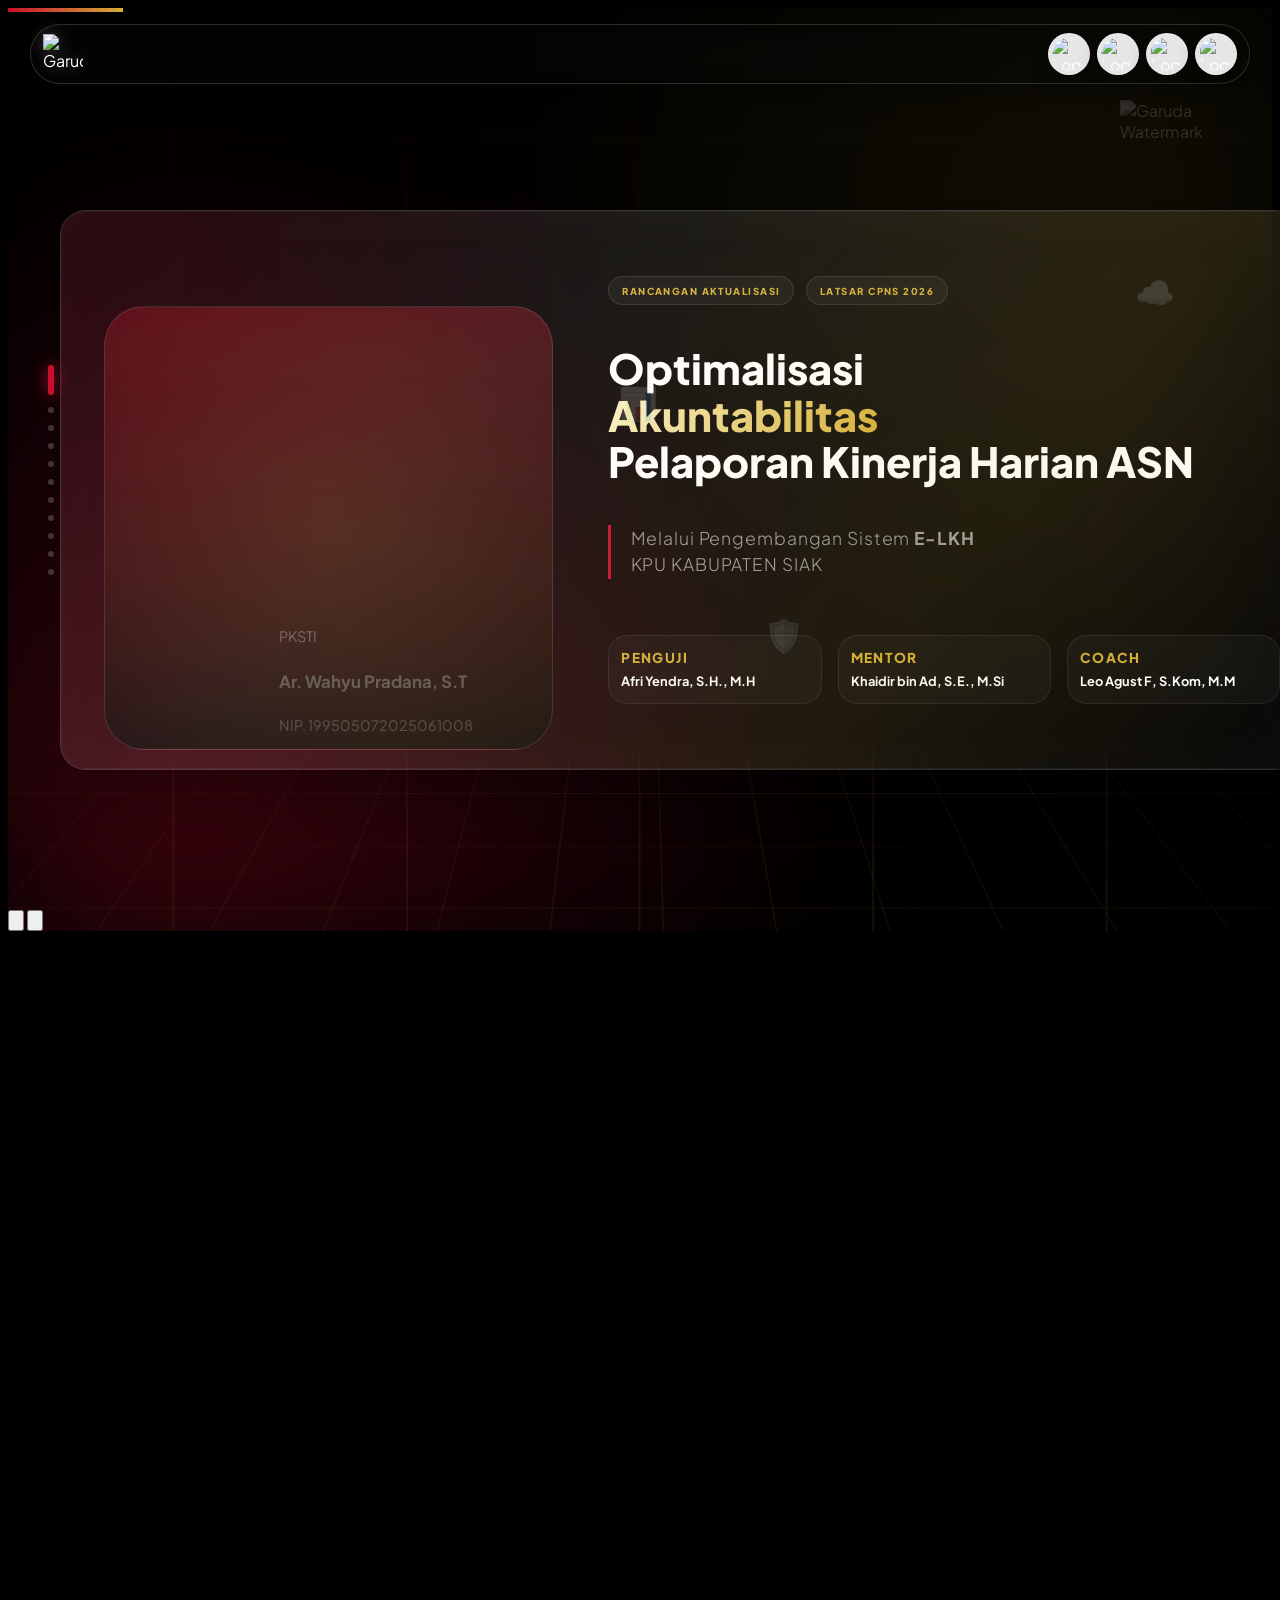
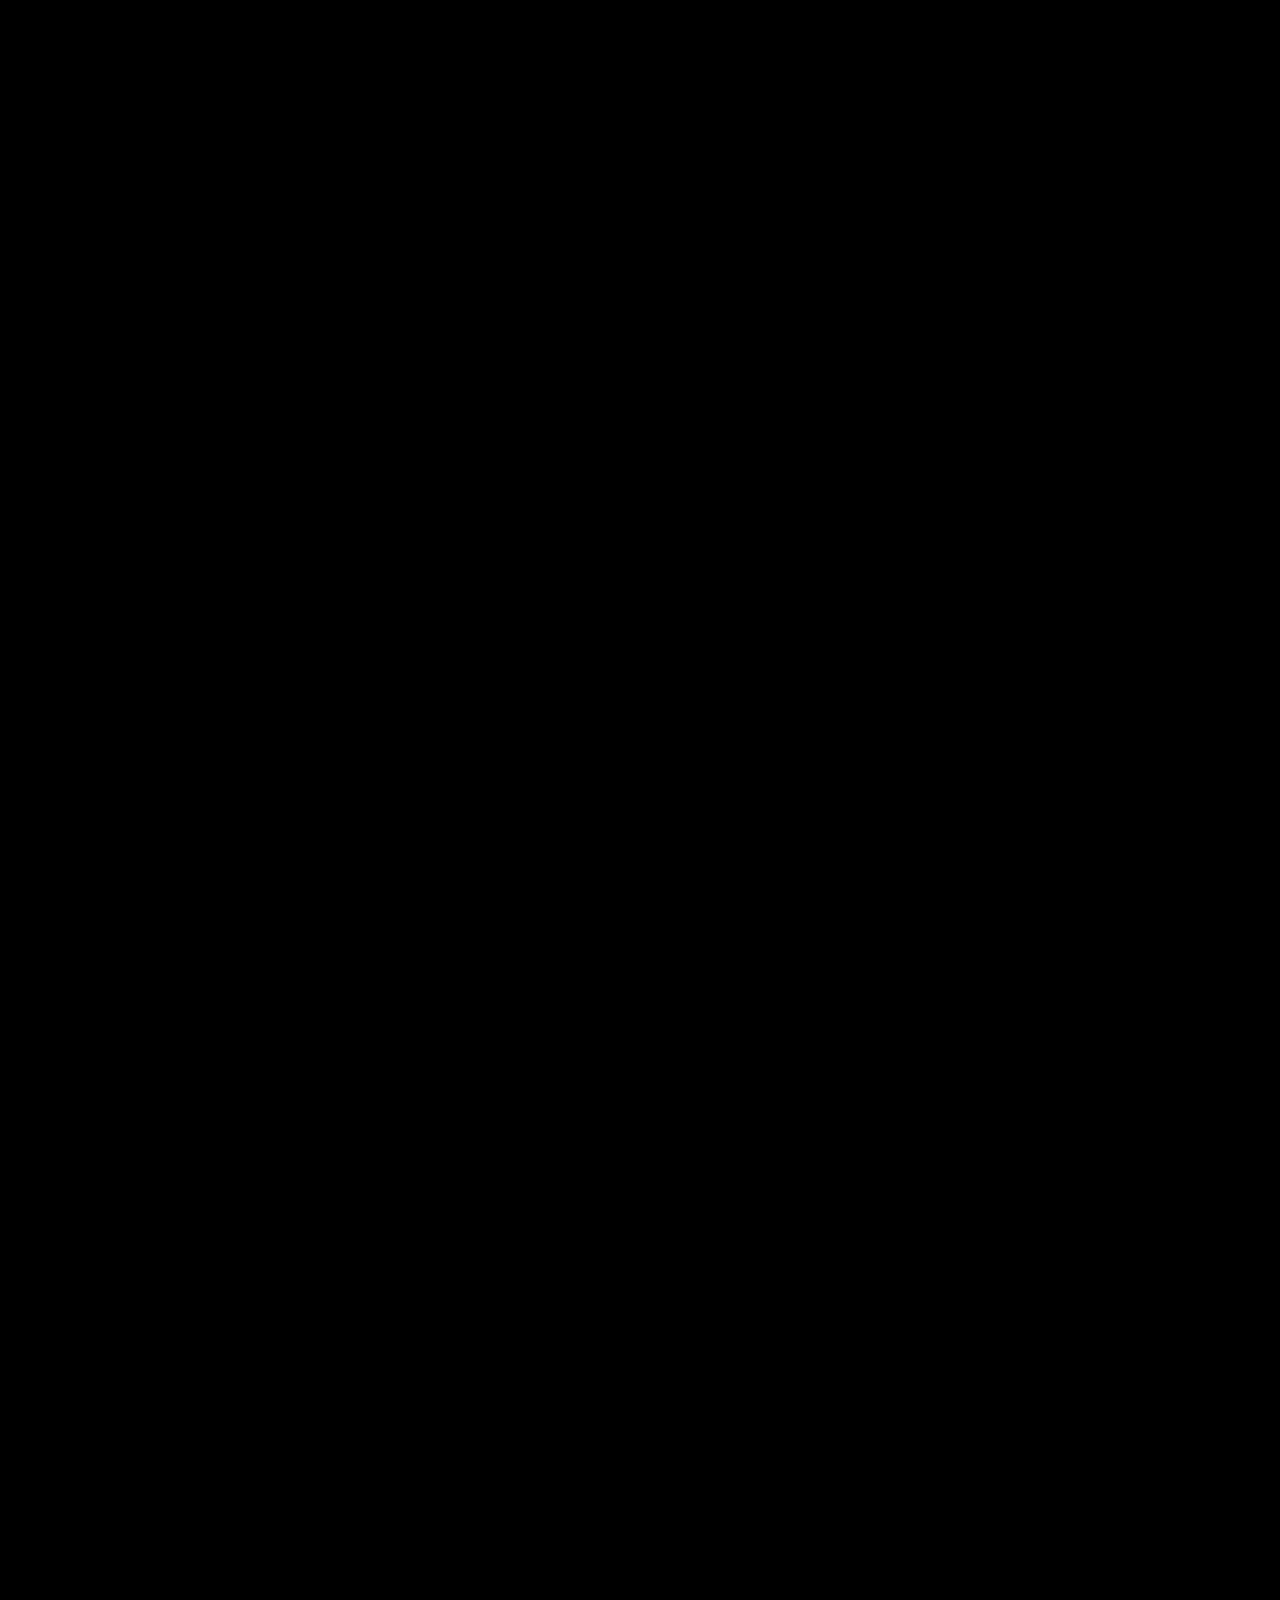
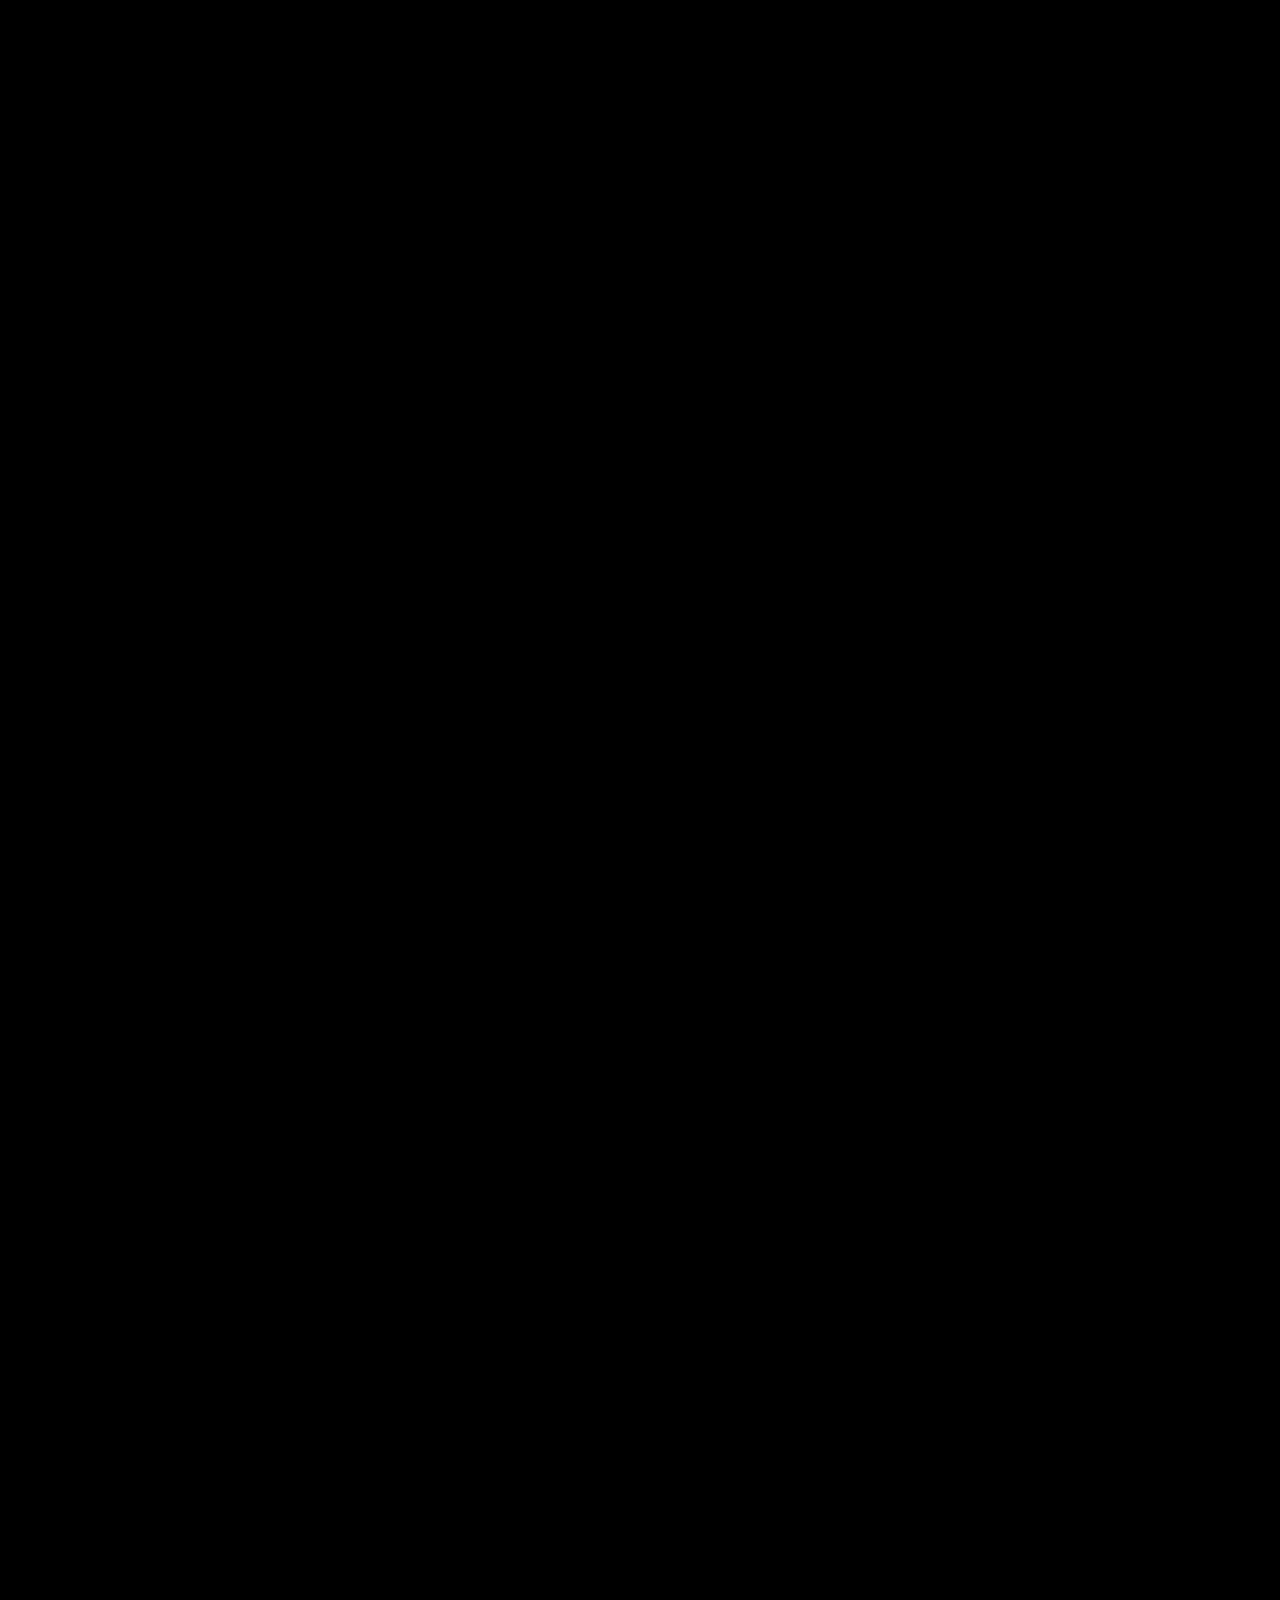
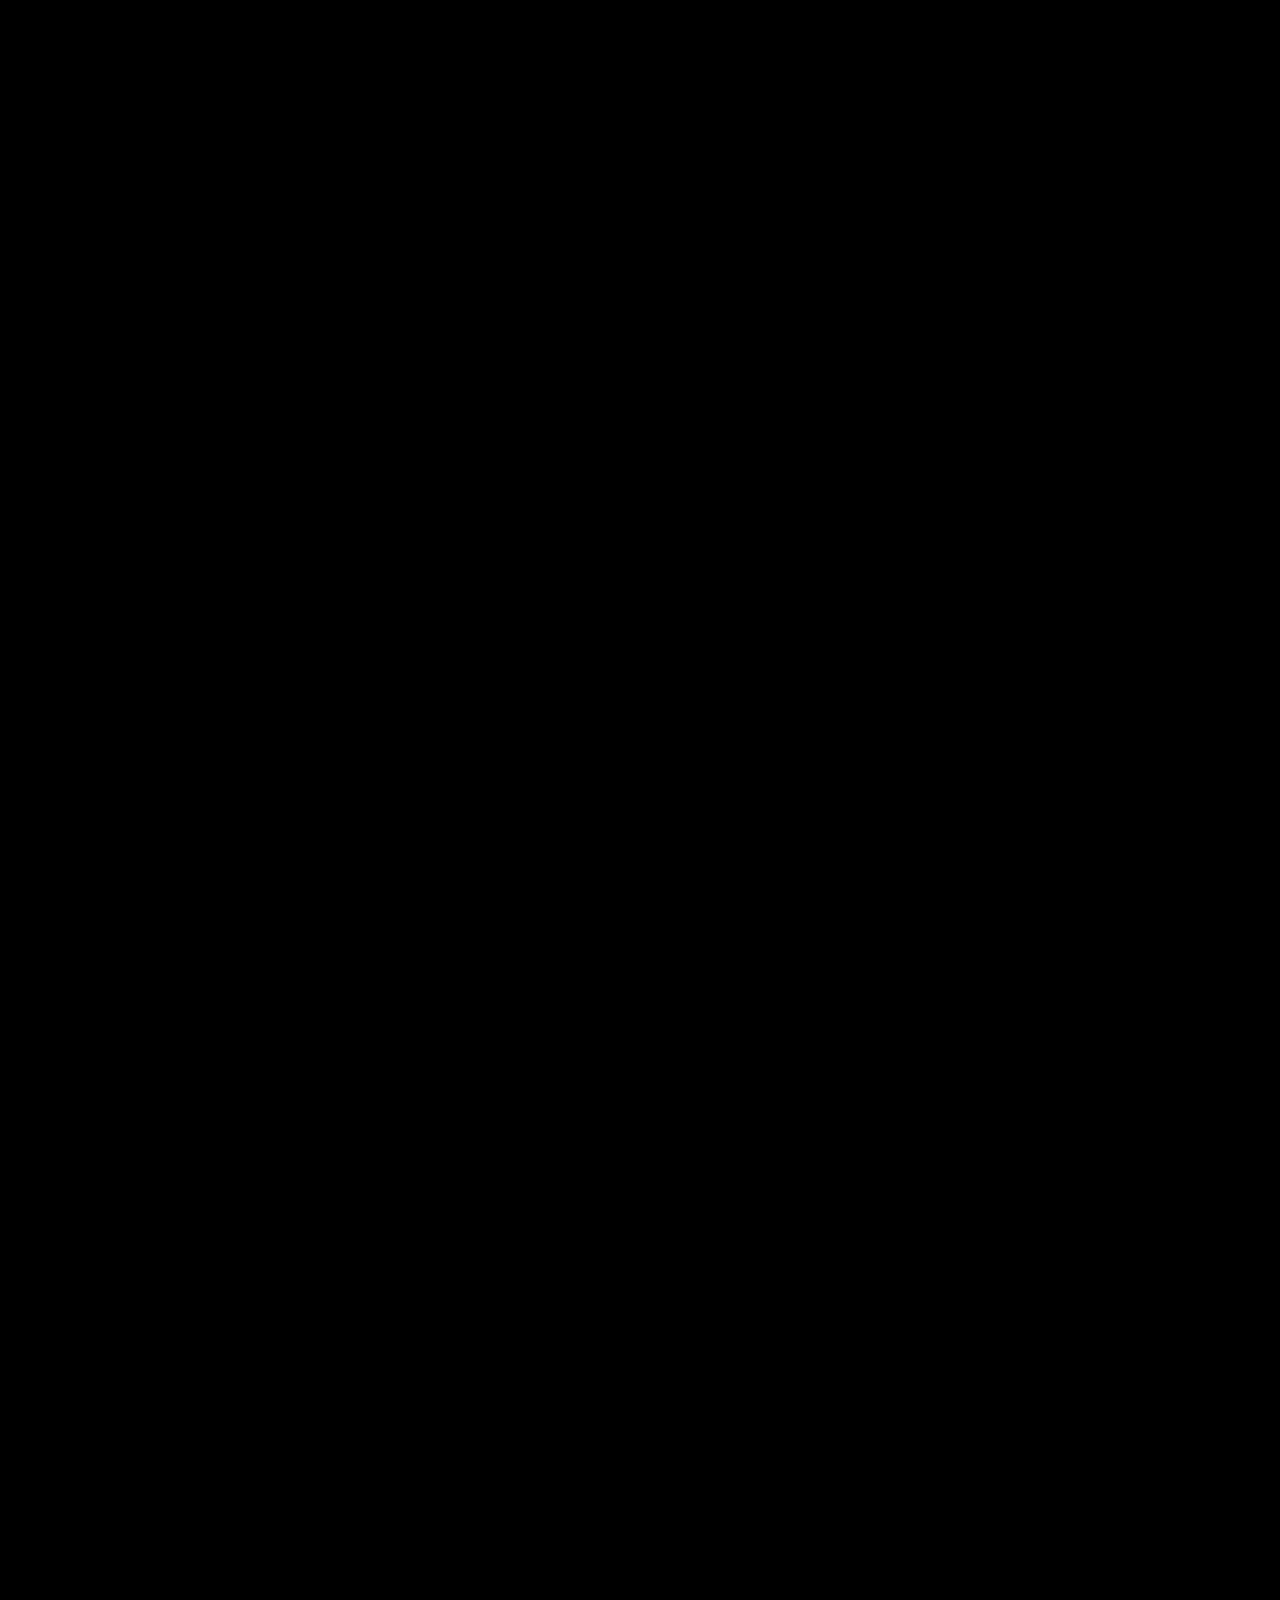
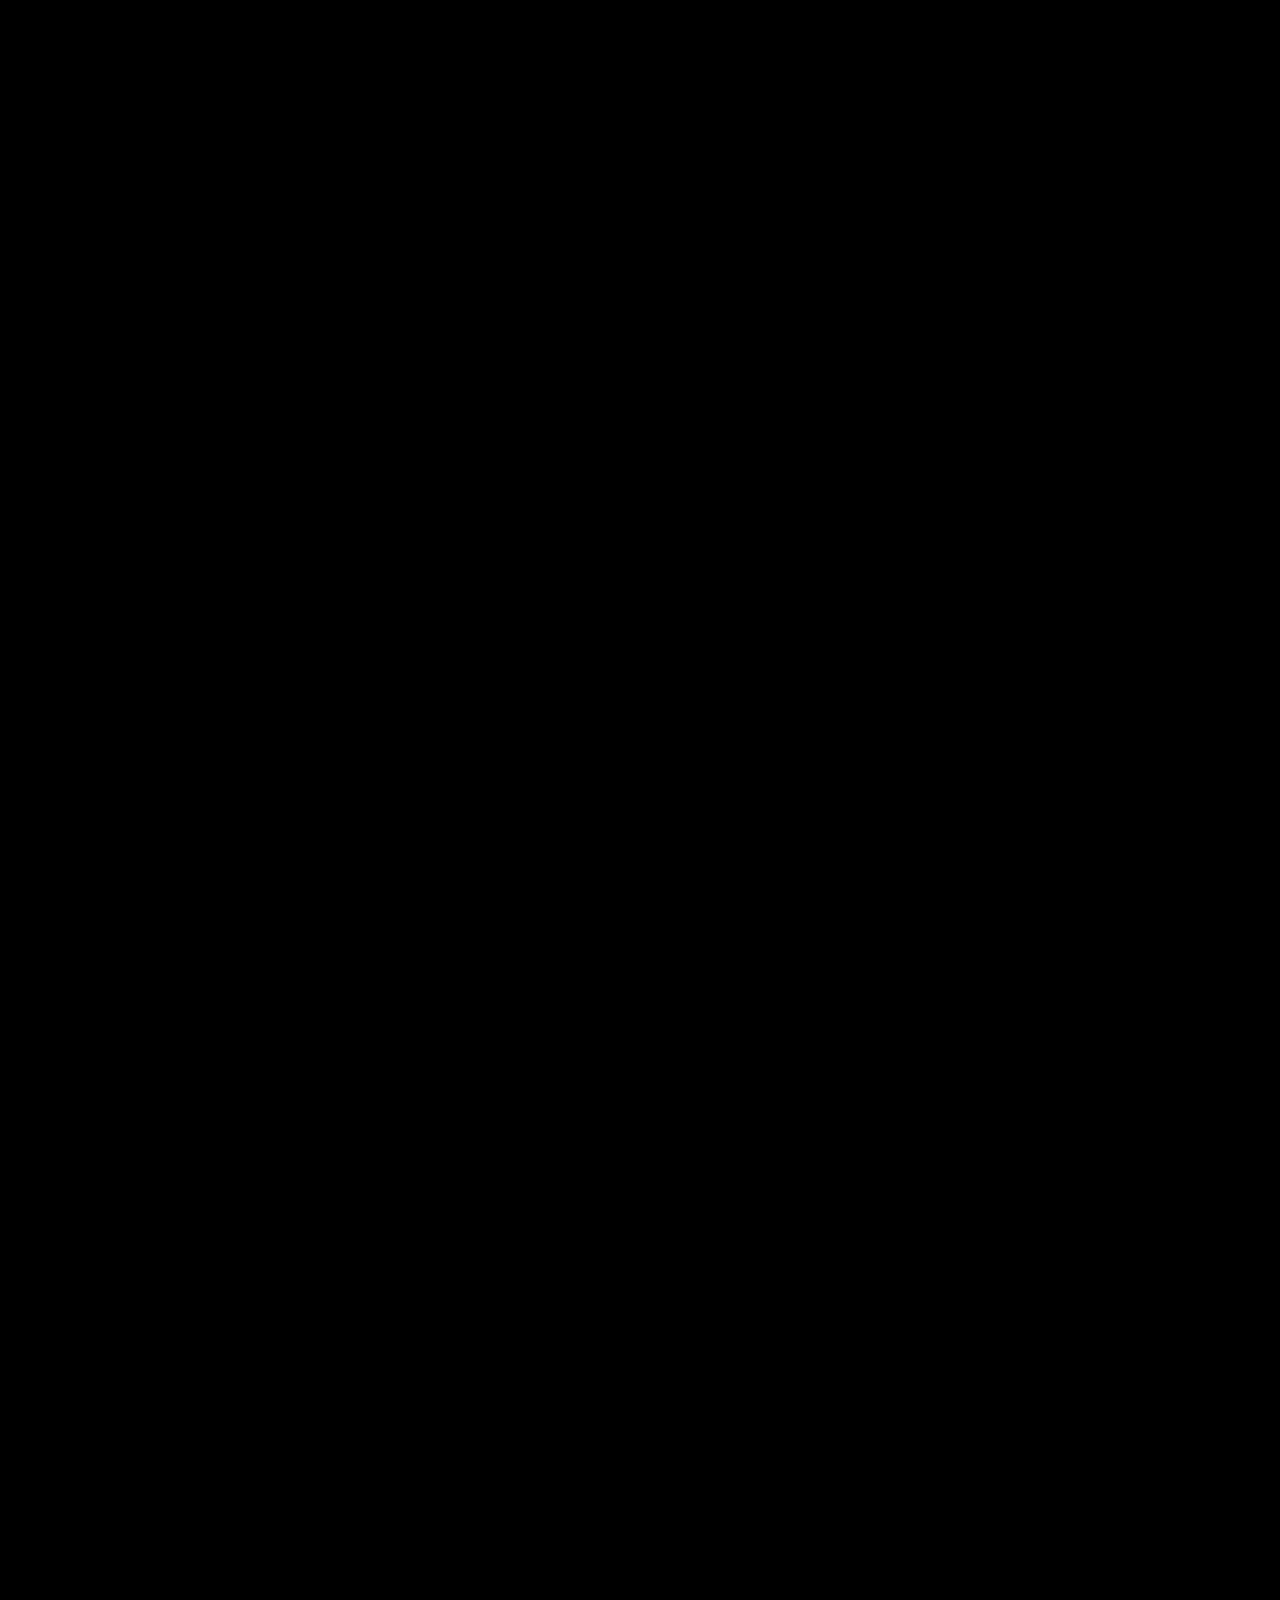
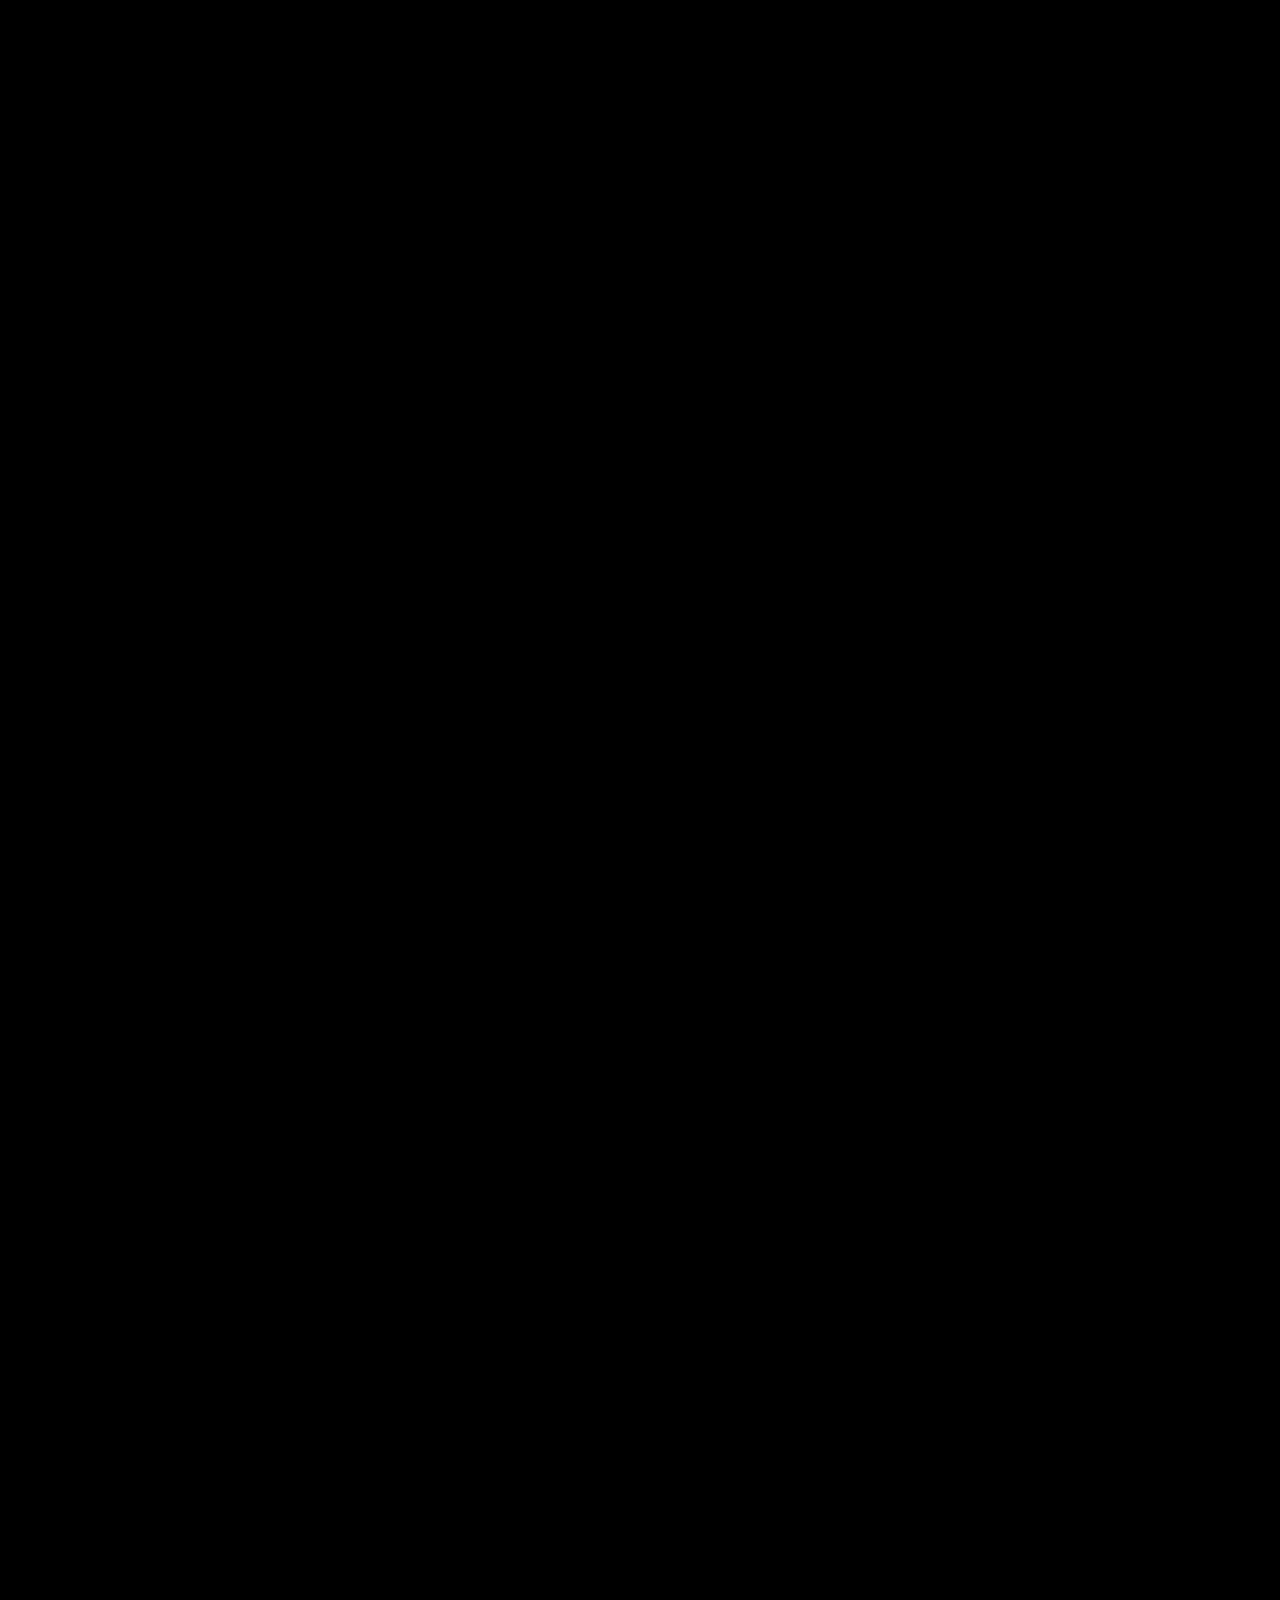
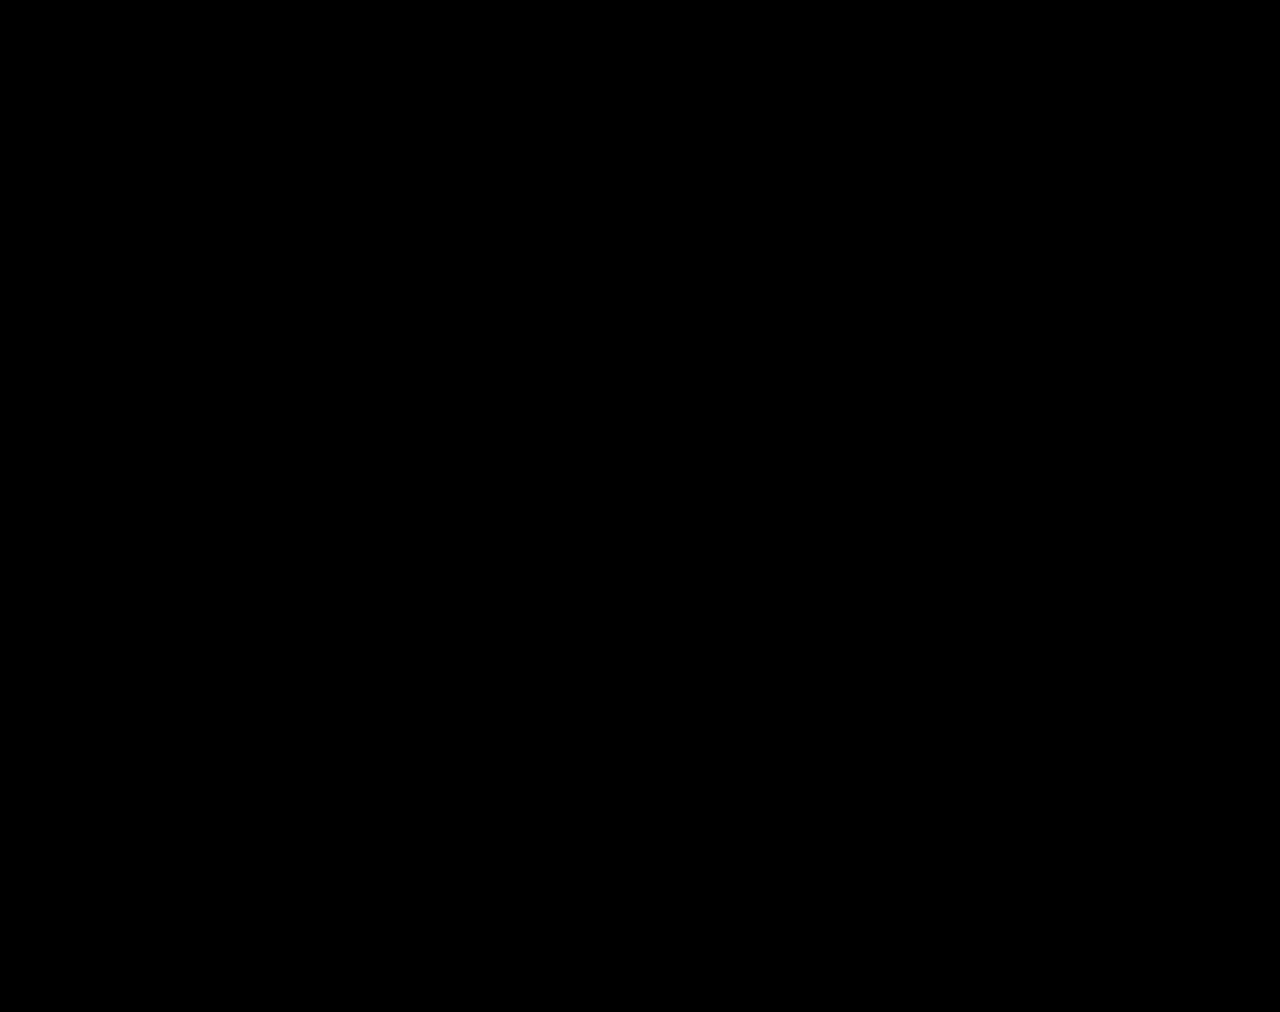
==== commit bc462ffb: "Adjust navigation button position with inline style Updated the style of the navigation control butt" ====
--- a/index.html
+++ b/index.html
@@ -932,7 +932,7 @@
     </div>
 
     <!-- Navigation Control -->
-    <div class="fixed bottom-12 right-12 flex gap-5 z-50">
+    <div class="fixed bottom-12 right-12 flex gap-5 z-50" style="bottom: 5rem;">
         <button onclick="prevSlide()"
             class="w-14 h-14 rounded-full bg-white/5 hover:bg-white/10 border border-white/20 flex items-center justify-center transition-all backdrop-blur-xl group">
             <svg class="w-6 h-6 group-hover:-translate-x-1 transition-transform" fill="none" stroke="currentColor"
--- a/style.css
+++ b/style.css
@@ -1861,7 +1861,7 @@
 }
 
 .t-role {
-    font-size: 0.55rem;
+    font-size: 0.85rem;
     font-weight: 900;
     color: var(--id-gold);
     text-transform: uppercase;
@@ -1869,7 +1869,7 @@
 }
 
 .t-name {
-    font-size: 0.75rem;
+    font-size: 0.80rem;
     font-weight: 700;
     color: #fff;
 }
